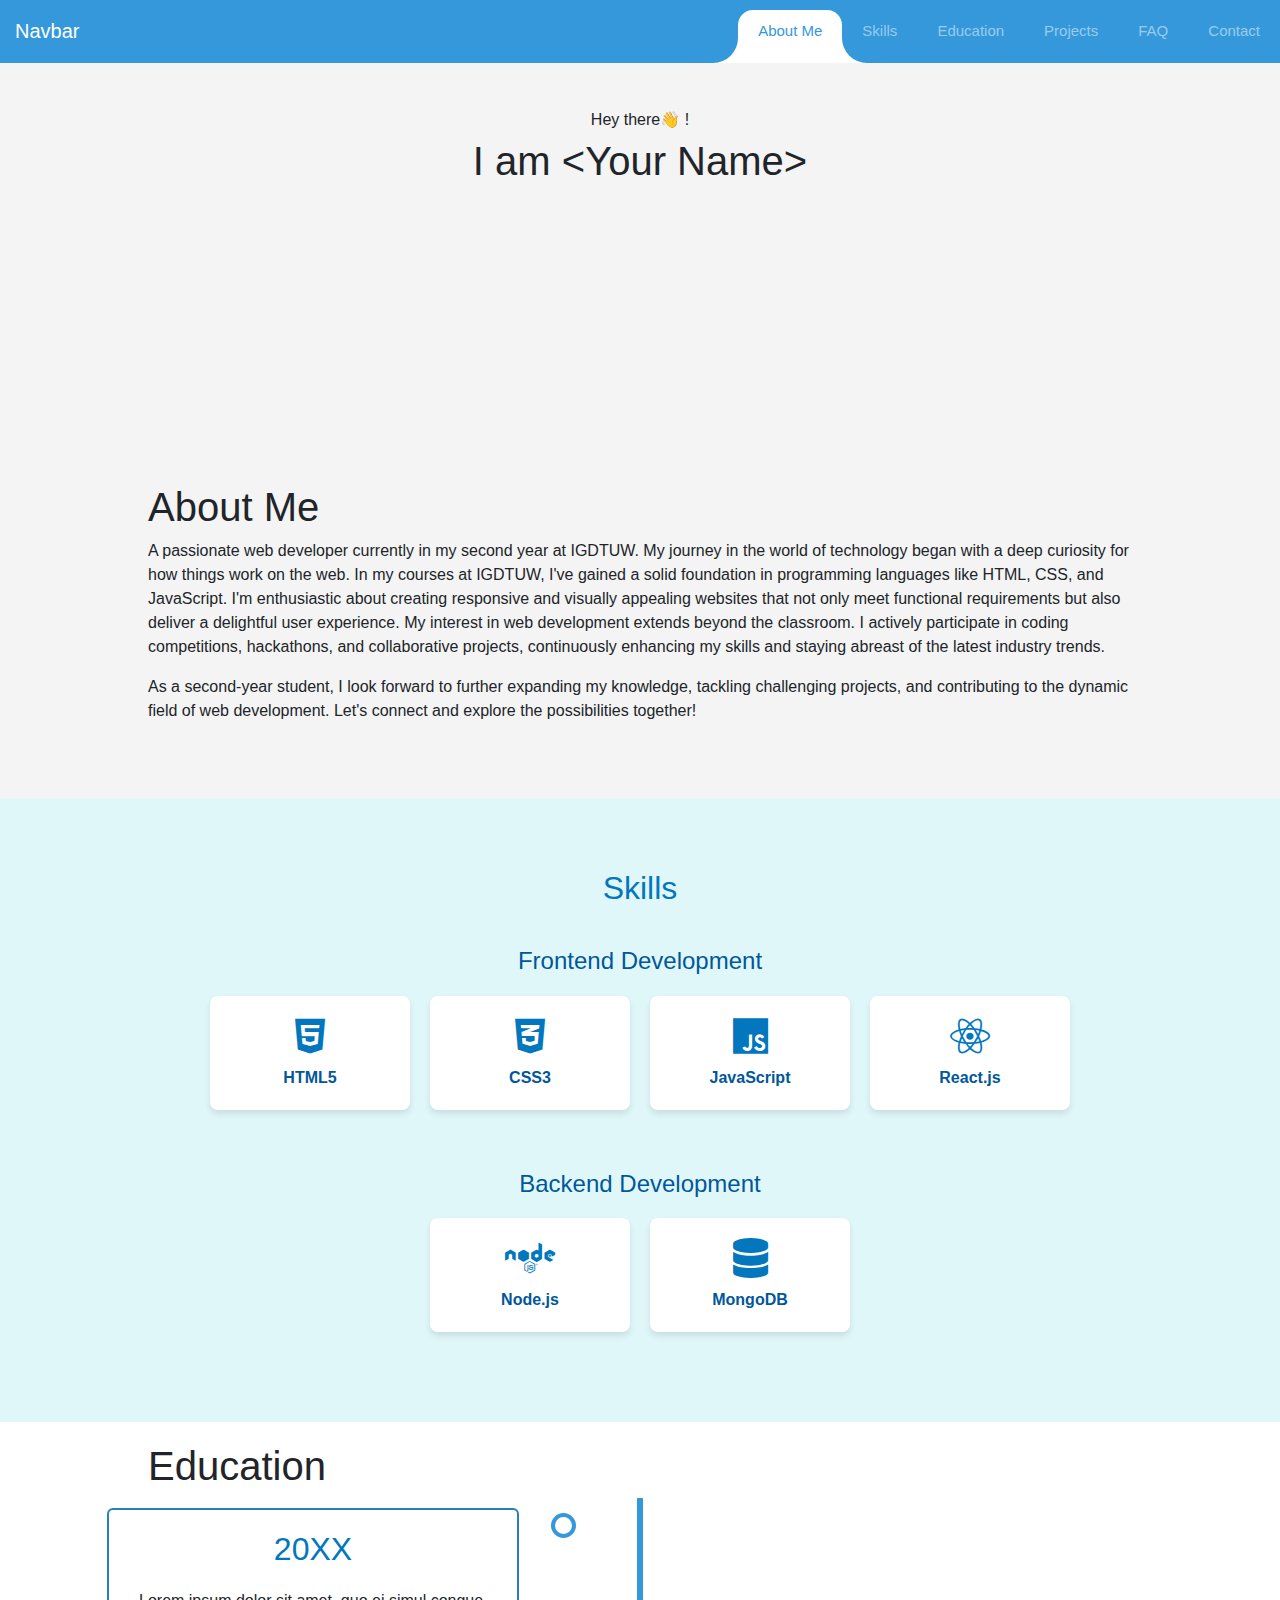
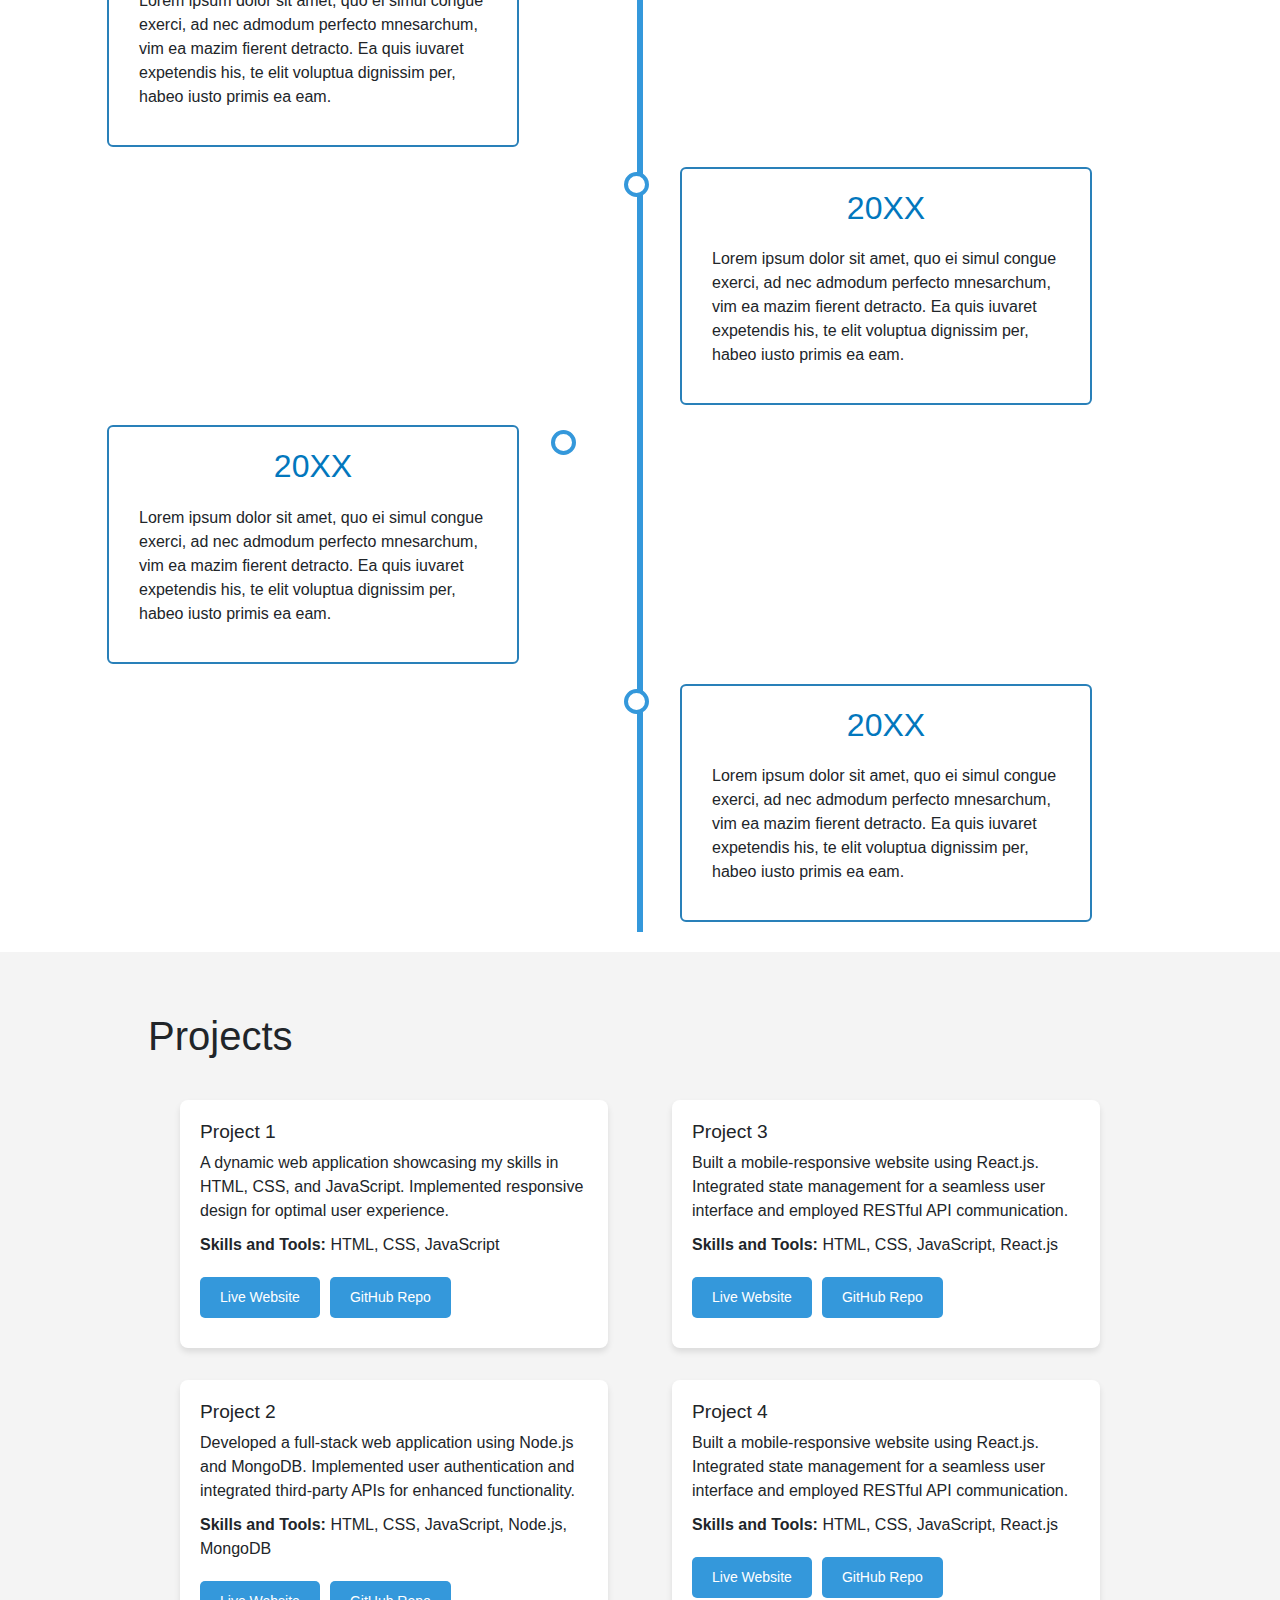
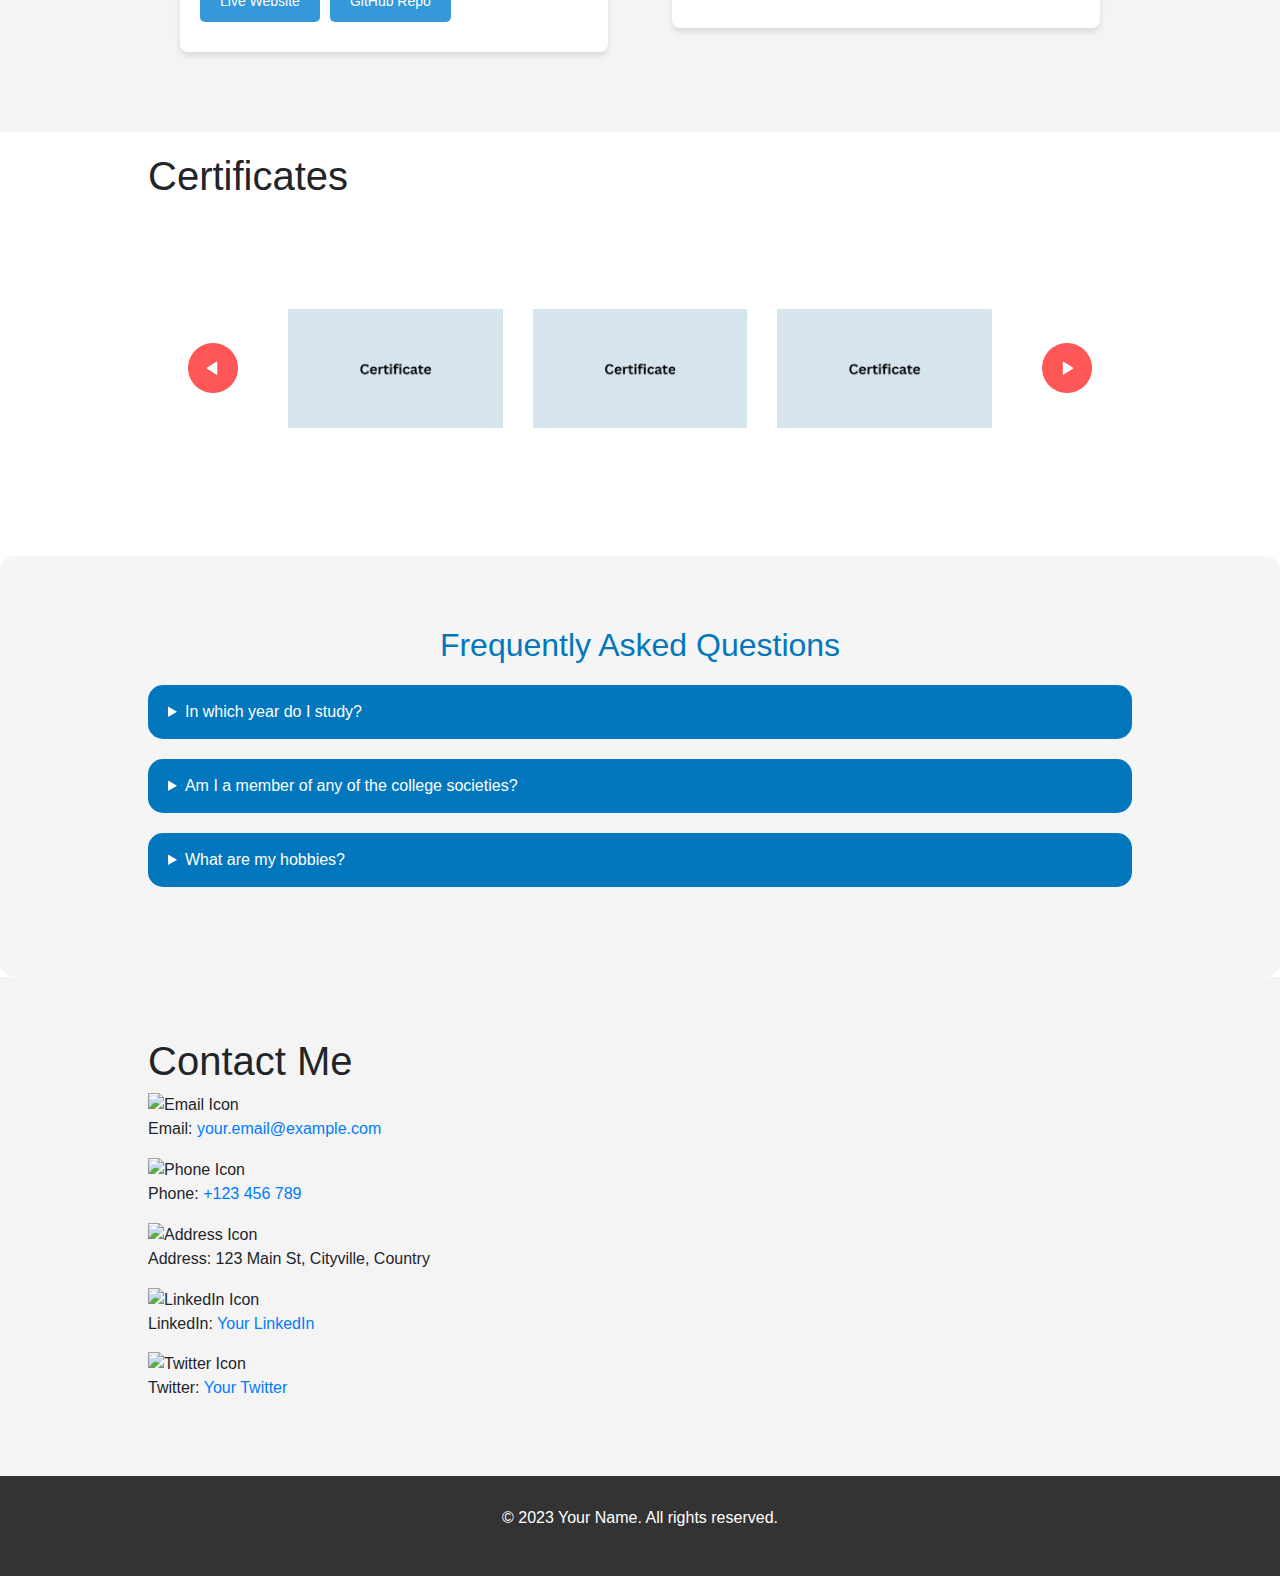
==== index.html @ ee4cfd68 "This is my first comit" ====
<!DOCTYPE html>
<html lang="en">
<head>
    <meta charset="UTF-8">
    <meta name="viewport" content="width=device-width, initial-scale=1.0">
    <link rel="stylesheet" href="https://cdnjs.cloudflare.com/ajax/libs/font-awesome/5.15.3/css/all.min.css" crossorigin="anonymous">
    <link rel="stylesheet" href="https://cdn.jsdelivr.net/npm/bootstrap@4.0.0/dist/css/bootstrap.min.css" integrity="sha384-Gn5384xqQ1aoWXA+058RXPxPg6fy4IWvTNh0E263XmFcJlSAwiGgFAW/dAiS6JXm" crossorigin="anonymous">     <link rel="stylesheet" href="styles.css">

    <title>Your Name - Portfolio</title>
</head>
<body>

<!-- Scroll-to-top button -->
<div class="scroll-up-btn">
    <i class="fas fa-angle-up"></i>
</div>

<!-- Navigation Bar -->
<nav class="navbar navbar-expand-custom navbar-mainbg">
    <a class="navbar-brand navbar-logo" href="#">Navbar</a>
    <button class="navbar-toggler" type="button" aria-controls="navbarSupportedContent" aria-expanded="false" aria-label="Toggle navigation">
    <i class="fas fa-bars text-white"></i>
    </button>
    <div class="collapse navbar-collapse" id="navbarSupportedContent">
        <ul class="navbar-nav ml-auto">
            <div class="hori-selector"><div class="leftSide"></div><div class="rightSide"></div></div>
            <li class="nav-item active">
                <a class="nav-link" href="#about">About Me</a>
            </li>
            <li class="nav-item ">
                <a class="nav-link" href="#skill_section">Skills</a>
            </li>
            <li class="nav-item">
                <a class="nav-link" href="#education">Education</a>
            </li>
            <li class="nav-item ">
                <a class="nav-link" href="#projects">Projects</a>
            </li>
            <li class="nav-item ">
                <a class="nav-link" href="#faq_section">FAQ</a>
            </li>
            <li class="nav-item">
                <a class="nav-link" href="#contact">Contact</a>
            </li>
        </ul>
    </div>
</nav>
<!-- Header -->
<header>
    <div class="container">
        <p>Hey there👋 !</p>
        <h1> I am &lt;Your Name&gt;</h1>
    </div>
</header>

<!-- About Me -->
<section id="about" class="about-me">
    <div class="container">
        <h1>About Me</h1>
        <p>A passionate web developer currently in my second year at IGDTUW. My journey in the world of technology began with a deep curiosity for how things work on the web.
            In my courses at IGDTUW, I've gained a solid foundation in programming languages like HTML, CSS, and JavaScript. I'm enthusiastic about creating responsive and visually appealing websites that not only meet functional requirements but also deliver a delightful user experience.
            My interest in web development extends beyond the classroom. I actively participate in coding competitions, hackathons, and collaborative projects, continuously enhancing my skills and staying abreast of the latest industry trends.</p>
            As a second-year student, I look forward to further expanding my knowledge, tackling challenging projects, and contributing to the dynamic field of web development. Let's connect and explore the possibilities together!</p>
    </div>
</section>

<!-- Skills section -->
<section id="skill_section" class="skills">
    <div class="container">
        <h2>Skills</h2>
        <!-- Frontend -->
        <div class="skill-category">
            <h3>Frontend Development</h3>
            <div class="skills-list">
                <div class="skill">
                    <div class="skill-icon">
                        <i class="fab fa-html5"></i>
                    </div>
                    <span>HTML5</span>
                </div>
                <div class="skill">
                    <div class="skill-icon">
                        <i class="fab fa-css3-alt"></i>
                    </div>
                    <span>CSS3</span>
                </div>
                <div class="skill">
                    <div class="skill-icon">
                        <i class="fab fa-js"></i>
                    </div>
                    <span>JavaScript</span>
                </div>
                <div class="skill">
                    <div class="skill-icon">
                        <i class="fab fa-react"></i>
                    </div>
                    <span>React.js</span>
                </div>
                <!-- Add more skills with similar structure -->
            </div>
        </div>
        <!-- Backend -->
        <div class="skill-category">
            <h3>Backend Development</h3>
            <div class="skills-list">
                <div class="skill">
                    <div class="skill-icon">
                        <i class="fab fa-node"></i>
                    </div>
                    <span>Node.js</span>
                </div>
                <div class="skill">
                    <div class="skill-icon">
                        <i class="fas fa-database"></i>
                    </div>
                    <span>MongoDB</span>
                </div>
            </div>
        </div>
    </div>
</section>

<!-- Education Section -->
<section id="education" class="education part">
    <div class="container">
        <h1>Education</h1>
        <div class="timeline">
            <div class="contain left">
                <div class="content">
                  <h2>20XX</h2>
                  <p>Lorem ipsum dolor sit amet, quo ei simul congue exerci, ad nec admodum perfecto mnesarchum, vim ea mazim fierent detracto. Ea quis iuvaret expetendis his, te elit voluptua dignissim per, habeo iusto primis ea eam.</p>
                </div>
            </div>
            <div class="contain right">
                <div class="content">
                  <h2>20XX</h2>
                  <p>Lorem ipsum dolor sit amet, quo ei simul congue exerci, ad nec admodum perfecto mnesarchum, vim ea mazim fierent detracto. Ea quis iuvaret expetendis his, te elit voluptua dignissim per, habeo iusto primis ea eam.</p>
                </div>
            </div>
            <div class="contain left">
                <div class="content">
                  <h2>20XX</h2>
                  <p>Lorem ipsum dolor sit amet, quo ei simul congue exerci, ad nec admodum perfecto mnesarchum, vim ea mazim fierent detracto. Ea quis iuvaret expetendis his, te elit voluptua dignissim per, habeo iusto primis ea eam.</p>
                </div>
            </div>
            <div class="contain right">
                <div class="content">
                  <h2>20XX</h2>
                  <p>Lorem ipsum dolor sit amet, quo ei simul congue exerci, ad nec admodum perfecto mnesarchum, vim ea mazim fierent detracto. Ea quis iuvaret expetendis his, te elit voluptua dignissim per, habeo iusto primis ea eam.</p>
                </div>
            </div>        
        </div>
    </div>
</section>

<!-- Project Section -->
<section id="projects" class="projects">
    <div class="container">
        <div id="project-heading">
        <h1 >Projects</h1></div> 
        <div class="box">
            <!-- projects on left -->
            <div class="project-left">
                <div class="project">
                    <h3>Project 1</h3>
                    <p>A dynamic web application showcasing my skills in HTML, CSS, and JavaScript. Implemented responsive design for optimal user experience.</p>
                    <p><strong>Skills and Tools:</strong> HTML, CSS, JavaScript</p> 
                    <div class="buttons">
                        <button><a href="https://example-project1-live-website.com" target="_blank">Live Website</a></button>
                        <button><a href="https://github.com/your-username/project1" target="_blank">GitHub Repo</a></button>
                    </div>
                </div>

                <div class="project">
                    <h3>Project 2</h3>
                    <p>Developed a full-stack web application using Node.js and MongoDB. Implemented user authentication and integrated third-party APIs for enhanced functionality.</p>
                    <p><strong>Skills and Tools:</strong> HTML, CSS, JavaScript, Node.js, MongoDB</p> 
                    <div class="buttons">
                        <button><a href="https://example-project1-live-website.com" target="_blank">Live Website</a></button>
                        <button><a href="https://github.com/your-username/project1" target="_blank">GitHub Repo</a></button>
                    </div>
                </div>
            </div>
            <!-- projects on right -->
           <div class="project-right">
                <div class="project">
                    <h3>Project 3</h3>
                    <p>Built a mobile-responsive website using React.js. Integrated state management for a seamless user interface and employed RESTful API communication.</p>
                    <p><strong>Skills and Tools:</strong> HTML, CSS, JavaScript, React.js</p>
                    <div class="buttons">
                        <button><a href="https://example-project1-live-website.com" target="_blank">Live Website</a></button>
                        <button><a href="https://github.com/your-username/project1" target="_blank">GitHub Repo</a></button>
                    </div>
                </div>
                <div class="project">
                    <h3>Project 4</h3>
                    <p>Built a mobile-responsive website using React.js. Integrated state management for a seamless user interface and employed RESTful API communication.</p>
                    <p><strong>Skills and Tools:</strong> HTML, CSS, JavaScript, React.js</p>
                    <div class="buttons">
                        <button><a href="https://example-project1-live-website.com" target="_blank">Live Website</a></button>
                        <button><a href="https://github.com/your-username/project1" target="_blank">GitHub Repo</a></button>
                    </div>
                </div>
           </div>
       </div>
    </div>
</section>

<section id="certificates" class="container">
    <div id="certificate-heading"> <h1 >Certificates</h1> </div> 
    <div class="gallerywrap">
        <img src="assets\back.png" id="backbutton">
        <div class="gallery">
            <div>
                <span><img src="assets\certificate.png"></span>
                <span><img src="assets\certificate.png"></span>
                <span><img src="assets\certificate.png"></span>
            </div>
            <div>
                <span><img src="assets\certificate.png"></span>
                <span><img src="assets\certificate.png"></span>
                <span><img src="assets\certificate.png"></span>
            </div>
        </div>
        <img src="assets\next.png" id="nextbutton">
    </div>
</section>

<!-- FAQ section -->
<section id="faq_section" class="faq">
    <div class="container">
        <h2>Frequently Asked Questions</h2>
        <details>
            <summary>In which year do I study?</summary>
            <p>I currently study in 2nd year.</p>
        </details>

        <details>
            <summary>Am I a member of any of the college societies?</summary>
            <p>Yes, I am the part of college societies named_____</p>
        </details>

        <details>
            <summary>What are my hobbies?</summary>
            <p>I have various hobbies , I like to ___name of hobbies___</p>
        </details>
    </div>
</section>


<!-- Contact Me Section -->
<section id="contact" class="contact">
    <div class="container">
        <h1>Contact Me</h1>
        <div class="contact-info">
            <div class="contact-item">
                <img src="" alt="Email Icon">
                <p>Email: <a href="mailto:your.email@example.com">your.email@example.com</a></p>
            </div>

            <div class="contact-item">
                <img src="" alt="Phone Icon">
                <p>Phone: <a href="tel:+123456789">+123 456 789</a></p>
            </div>

            <div class="contact-item">
                <img src="" alt="Address Icon">
                <p>Address: 123 Main St, Cityville, Country</p>
            </div>

            <div class="contact-item">
                <img src="" alt="LinkedIn Icon">
                <p>LinkedIn: <a href="https://www.linkedin.com/in/yourusername/" target="_blank">Your LinkedIn</a></p>
            </div>

            <div class="contact-item">
                <img src="" alt="Twitter Icon">
                <p>Twitter: <a href="https://twitter.com/yourusername" target="_blank">Your Twitter</a></p>
            </div>
        </div>
    </div>
</section>

<footer>
    <div class="container">
        <p>&copy; 2023 Your Name. All rights reserved.</p>
    </div>
</footer>


<script src="https://code.jquery.com/jquery-3.6.0.min.js"></script>
<script src="script.js"></script> 

</body>
</html>
---- styles.css ----
html{
    scroll-behavior: smooth;
}

body {
    font-family: 'Arial', sans-serif;
    margin: 0;
    padding: 0;
    box-sizing: border-box;
}

.timeline {
  position: relative;
  max-width: 1200px;
  margin: 0 auto;
}

/* The actual timeline (the vertical ruler) */
.timeline::after {
  content: '';
  position: absolute;
  width: 6px;
  background-color: #3498db;
  top: 0;
  bottom: 0;
  left: 50%;
  margin-left: -3px;
}

/* Container around content */
.contain {
  padding: 10px 40px;
  position: relative;
  background-color: inherit;
  width: 50%;
}

/* The circles on the timeline */
.contain::after {
  content: '';
  position: absolute;
  width: 25px;
  height: 25px;
  right: -17px;
  background-color: white;
  border: 4px solid #3498db;
  top: 15px;
  border-radius: 50%;
  z-index: 1;
}

/* Place the container to the left */
.left {
  left: -81px;
}

/* Place the container to the right */
.right {
  left: 50%;
}

/* Add arrows to the left container (pointing right) */
.left::before {
  content: " ";
  height: 0;
  position: absolute;
  top: 22px;
  width: 0;
  z-index: 1;
  right: 30px;
  border: medium solid white;
  border-width: 10px 0 10px 10px;
  border-color: transparent transparent transparent white;
}

/* Add arrows to the right container (pointing left) */
.right::before {
  content: " ";
  height: 0;
  position: absolute;
  top: 22px;
  width: 0;
  z-index: 1;
  left: 30px;
  border: medium solid white;
  border-width: 10px 10px 10px 0;
  border-color: transparent white transparent transparent;
}

/* Fix the circle for containers on the right side */
.right::after {
  left: -16px;
}

/* The actual content */
.content {
  padding: 20px 30px;
  border: 2px solid #2980b9;
  position: relative;
  border-radius: 6px;
}

/* Media queries - Responsive timeline on screens less than 600px wide */
@media screen and (max-width: 600px) {
  /* Place the timelime to the left */
  .timeline::after {
  left: 31px;
  }

  /* Full-width containers */
  .contain {
  width: 100%;
  padding-left: 70px;
  padding-right: 25px;
  }

  /* Make sure that all arrows are pointing leftwards */
  .contain::before {
  left: 60px;
  border: medium solid white;
  border-width: 10px 10px 10px 0;
  border-color: transparent white transparent transparent;
  }

  /* Make sure all circles are at the same spot */
  .left::after, .right::after {
  left: 15px;
  }

  /* Make all right containers behave like the left ones */
  .right {
  left: 0%;
  }
}  


@import url('https://fonts.googleapis.com/css2?family=Barlow+Condensed:wght@600&display=swap');
html{
    scroll-behavior: smooth;
}


body {
    font-family: 'Arial', sans-serif;
    margin: 0;
    padding: 0;
    box-sizing: border-box;
}


.timeline {
    position: relative;
    max-width: 1200px;
    margin: 0 auto;
  }
  
  /* The actual timeline (the vertical ruler) */
  .timeline::after {
    content: '';
    position: absolute;
    width: 6px;
    background-color: #3498db;
    top: 0;
    bottom: 0;
    left: 50%;
    margin-left: -3px;
  }
  
  /* Container around content */
  .contain {
    padding: 10px 40px;
    position: relative;
    background-color: inherit;
    width: 50%;
  }
  
  /* The circles on the timeline */
  .contain::after {
    content: '';
    position: absolute;
    width: 25px;
    height: 25px;
    right: -17px;
    background-color: white;
    border: 4px solid #3498db;
    top: 15px;
    border-radius: 50%;
    z-index: 1;
  }
  
  /* Place the container to the left */
  .left {
    left: -81px;
  }
  
  /* Place the container to the right */
  .right {
    left: 50%;
  }
  
  /* Add arrows to the left container (pointing right) */
  .left::before {
    content: " ";
    height: 0;
    position: absolute;
    top: 22px;
    width: 0;
    z-index: 1;
    right: 30px;
    border: medium solid white;
    border-width: 10px 0 10px 10px;
    border-color: transparent transparent transparent white;
  }
  
  /* Add arrows to the right container (pointing left) */
  .right::before {
    content: " ";
    height: 0;
    position: absolute;
    top: 22px;
    width: 0;
    z-index: 1;
    left: 30px;
    border: medium solid white;
    border-width: 10px 10px 10px 0;
    border-color: transparent white transparent transparent;
  }
  
  /* Fix the circle for containers on the right side */
  .right::after {
    left: -16px;
  }
  
  /* The actual content */
  .content {
    padding: 20px 30px;
    border: 2px solid #2980b9;
    position: relative;
    border-radius: 6px;
  }
  
  /* Media queries - Responsive timeline on screens less than 600px wide */
  @media screen and (max-width: 600px) {
    /* Place the timelime to the left */
    .timeline::after {
    left: 31px;
    }
    
    /* Full-width containers */
    .contain {
    width: 100%;
    padding-left: 70px;
    padding-right: 25px;
    }
    
    /* Make sure that all arrows are pointing leftwards */
    .contain::before {
    left: 60px;
    border: medium solid white;
    border-width: 10px 10px 10px 0;
    border-color: transparent white transparent transparent;
    }
  
    /* Make sure all circles are at the same spot */
    .left::after, .right::after {
    left: 15px;
    }
    
    /* Make all right containers behave like the left ones */
    .right {
    left: 0%;
    }
  }



/*----------bootstrap-navbar-css------------*/

.navbar-logo{
	padding: 15px;
	color: #fff;
}
.navbar-mainbg{
	background-color: #3498DB;
	padding: 0px;
}
#navbarSupportedContent{
	overflow: hidden;
	position: relative;
}
#navbarSupportedContent ul{
	padding: 0px;
	margin: 0px;
}
#navbarSupportedContent ul li a i{
	margin-right: 10px;
}
#navbarSupportedContent li {
	list-style-type: none;
	float: left;
}
#navbarSupportedContent ul li a{
	color: rgba(255,255,255,0.5);
    text-decoration: none;
    font-size: 15px;
    display: block;
    padding: 20px 20px;
    transition-duration:0.6s;
	transition-timing-function: cubic-bezier(0.68, -0.55, 0.265, 1.55);
    position: relative;
}
#navbarSupportedContent>ul>li.active>a{
	color: #3498DB;
	background-color: transparent;
	transition: all 0.7s;
}
#navbarSupportedContent a:not(:only-child):after {
	content: "\f105";
	position: absolute;
	right: 20px;
	top: 10px;
	font-size: 14px;
	font-family: "Font Awesome 5 Free";
	display: inline-block;
	padding-right: 3px;
	vertical-align: middle;
	font-weight: 900;
	transition: 0.5s;
}
#navbarSupportedContent .active>a:not(:only-child):after {
	transform: rotate(90deg);
}
.hori-selector{
	display:inline-block;
	position:absolute;
	height: 100%;
	top: 0px;
	left: 0px;
	transition-duration:0.6s;
	transition-timing-function: cubic-bezier(0.68, -0.55, 0.265, 1.55);
	background-color: #fff;
	border-top-left-radius: 15px;
	border-top-right-radius: 15px;
	margin-top: 10px;
}
.hori-selector .rightSide,
.hori-selector .leftSide{
	position: absolute;
	width: 25px;
	height: 25px;
	background-color: #fff;
	bottom: 10px;
}
.hori-selector .rightSide{
	right: -25px;
}
.hori-selector .leftSide{
	left: -25px;
}
.hori-selector .rightSide:before,
.hori-selector .leftSide:before{
	content: '';
    position: absolute;
    width: 50px;
    height: 50px;
    border-radius: 50%;
    background-color: #3498DB;
}
.hori-selector .rightSide:before{
	bottom: 0;
    right: -25px;
}
.hori-selector .leftSide:before{
	bottom: 0;
    left: -25px;
}


@media(min-width: 992px){
	.navbar-expand-custom {
	    -ms-flex-flow: row nowrap;
	    flex-flow: row nowrap;
	    -ms-flex-pack: start;
	    justify-content: flex-start;
	}
	.navbar-expand-custom .navbar-nav {
	    -ms-flex-direction: row;
	    flex-direction: row;
	}
	.navbar-expand-custom .navbar-toggler {
	    display: none;
	}
	.navbar-expand-custom .navbar-collapse {
	    display: -ms-flexbox!important;
	    display: flex!important;
	    -ms-flex-preferred-size: auto;
	    flex-basis: auto;
	}
}


@media (max-width: 991px){
	#navbarSupportedContent ul li a{
		padding: 12px 30px;
	}
	.hori-selector{
		margin-top: 0px;
		margin-left: 10px;
		border-radius: 0;
		border-top-left-radius: 25px;
		border-bottom-left-radius: 25px;
	}
	.hori-selector .leftSide,
	.hori-selector .rightSide{
		right: 10px;
	}
	.hori-selector .leftSide{
		top: -25px;
		left: auto;
	}
	.hori-selector .rightSide{
		bottom: -25px;
	}
	.hori-selector .leftSide:before{
		left: -25px;
		top: -25px;
	}
	.hori-selector .rightSide:before{
		bottom: -25px;
		left: -25px;
	}
}

.container {
    max-width: 1200px;
    margin: 0 auto;
    padding: 10px;
}

header {
    background-color: #f4f4f4;
    text-align: center;
    padding: 20px 0;
    height: 40vh;
}

header h1 {
    margin: 0;
}

header p {
    margin: 4px 0;
}

.about-me,
.projects,
.contact {
    background-color: #f4f4f4;
    padding: 40px 0;
}
.box{
  display: flex;
}

#projects {
    padding: 40px 0;
    background-color: #f4f4f4;
}

.project {
    overflow: hidden;
    background-color: #fff;
    padding: 20px;
    margin:2rem;
    border-radius: 8px;
    box-shadow: 0 4px 6px rgba(0, 0, 0, 0.1);
    max-width: 800px;
    transition: transform background-color 0.2s ease-in-out;
  }
  
  .project:hover {
      transform: scale(1.05);
      background-color: #f6f6f6;
  }



@media screen and (max-width: 918px) {
  .box {
    display: flex;
    justify-content: space-around;
    gap: 20px;
    flex-wrap: wrap;
  }
  
  .project {
      flex: 0 0 calc(100% - 20px); 
      max-width: calc(100% - 20px); 
      
  }
}

.project h3 {
    font-family: 'Barlow Condensed', sans-serif;
    font-size: larger;
    margin-top: 0;
}

.project p {
    margin-bottom: 10px;
}

.project button {
    display: block;
    margin: 10px;
    margin-left: 0;
    padding: 8px 16px;
    background-color: #3498db;
    border: none;
    border-radius: 4px;
    font-size: 14px;
    cursor: pointer;
    transition: background-color 0.3s ease;
}
.project button:hover {
  background-color: #2980b9;
}
.project button a{
  text-decoration: none;
  color: #fff;
}
.project .buttons {
  display: flex;
  flex-wrap: wrap;
}
footer {
    background-color: #333;
    color: #fff;
    text-align: center;
    padding: 10px 0;
}

.scroll-up-btn {
    position: fixed;
    height: 45px;
    width: 42px;
    background: #2980b9;
    right: 30px;
    bottom: 10px;
    text-align: center;
    line-height: 45px;
    color: #fff;
    z-index: 9999;
    font-size: 30px;
    border-radius: 6px;
    border-bottom-width: 2px;
    cursor: pointer;
    opacity: 0;
    pointer-events: none;
    transition: all 0.3s ease;
  }
  .scroll-up-btn.show {
    bottom: 30px;
    opacity: 1;
    pointer-events: auto;
  }
  .scroll-up-btn:hover {
    filter: brightness(90%);
  }  

/* FAQ section styling */
.faq {
    background-color: #f5f5f5;
    padding: 50px 0;
    text-align: left; /* Align content to the left */
    border-radius: 15px; /* Increase border-radius for the FAQ section */
}

.container {
    width: 80%;
    margin: 0 auto;
}

h2 {
    color: #333;
    font-size: 2em;
    margin-bottom: 30px;
}

details {
    margin-bottom: 20px;
    border-radius: 15px; 
    overflow: hidden;
}

summary {
    background-color: #0277bd;
    color: #fff;
    padding: 15px 20px;
    font-size: 1em;
    cursor: pointer;
    outline: none;
}

summary::-webkit-details-marker {
    display: none;
}

summary:focus {
    outline: none;
}

details p {
    background-color: #fff;
    padding: 15px;
    margin: 0;
    border: 1px solid #ddd;
    border-top: none;
    border-radius: 0 0 15px 15px;
    text-align: left;
}

.container {
    max-width: 1200px;
    margin: 0 auto;
    padding: 20px;
}

header {
    background-color: #f4f4f4;
    text-align: center;
    padding: 20px 0;
    height: 40vh;
}

header h1 {
    margin: 0;
}

header p {
    margin: 5px 0;
}

.about-me,
.projects,
.contact {
    background-color: #f4f4f4;
    padding: 40px 0;
}

section h2 {
    text-align: center;
}


.project {
    margin-bottom: 20px;
}

.project button {
    display: inline-block;
    padding: 10px 20px;
    margin-right: 10px;
    background-color: #3498db;
    color: #fff;
    border: none;
    border-radius: 5px;
    font-size: 14px;
    cursor: pointer;
    transition: background-color 0.3s ease;
}
.project button a{
    text-decoration: none;
    color: #fff;
}
.project button:hover {
    background-color: #2980b9;
}

footer {
    background-color: #333;
    color: #fff;
    text-align: center;
    padding: 10px 0;
}
.scroll-up-btn {
    position: fixed;
    height: 45px;
    width: 42px;
    background: #2980b9;
    right: 30px;
    bottom: 10px;
    text-align: center;
    line-height: 45px;
    color: #fff;
    z-index: 9999;
    font-size: 30px;
    border-radius: 6px;
    border-bottom-width: 2px;
    cursor: pointer;
    opacity: 0;
    pointer-events: none;
    transition: all 0.3s ease;
  }
  .scroll-up-btn.show {
    bottom: 30px;
    opacity: 1;
    pointer-events: auto;
  }
  .scroll-up-btn:hover {
    filter: brightness(90%);
  }  

/* FAQ section styling */
.faq {
    background-color: #f5f5f5;
    padding: 50px 0;
    text-align: left; 
    border-radius: 15px; 
}

.container {
    width: 80%;
    margin: 0 auto;
}

h2 {
    color: #333;
    font-size: 2em;
    margin-bottom: 30px;
}

details {
    margin-bottom: 20px;
    border-radius: 15px; 
    overflow: hidden;
}

summary {
    background-color: #0277bd;
    color: #fff;
    padding: 15px 20px;
    font-size: 1em;
    cursor: pointer;
    outline: none;
}

summary::-webkit-details-marker {
    display: none;
}

summary:focus {
    outline: none;
}

details p {
    background-color: #fff;
    padding: 15px;
    margin: 0;
    border: 1px solid #ddd;
    border-top: none;
    border-radius: 0 0 15px 15px;
    text-align: left;
}

.scroll-up-btn {
    position: fixed;
    height: 45px;
    width: 42px;
    background: #2980b9;
    right: 30px;
    bottom: 10px;
    text-align: center;
    line-height: 45px;
    color: #fff;
    z-index: 9999;
    font-size: 30px;
    border-radius: 6px;
    border-bottom-width: 2px;
    cursor: pointer;
    opacity: 0;
    pointer-events: none;
    transition: all 0.3s ease;
  }
  .scroll-up-btn.show {
    bottom: 30px;
    opacity: 1;
    pointer-events: auto;
  }
  .scroll-up-btn:hover {
    filter: brightness(90%);
  }  

@import url('https://cdnjs.cloudflare.com/ajax/libs/font-awesome/5.15.4/css/all.min.css');

/* Skills section styling */
.skills {
    padding: 50px 0;
    text-align: center;
}

.container {
    width: 80%;
    margin: 0 auto;
}

h2 {
    color: #0277bd;
}

.skill-category {
    margin-top: 40px;
}

.skill-category h3 {
    color: #01579b; 
}

.skills-list {
    display: flex;
    justify-content: center;
    flex-wrap: wrap;
    gap: 20px;
    margin-top: 20px;
}

.skill {
    background-color: #ffffff;
    padding: 15px;
    border-radius: 8px;
    box-shadow: 0 4px 6px rgba(0, 0, 0, 0.1);
    transition: transform 0.3s ease-in-out;
}

.skill:hover {
    transform: translateY(-5px);
}

.skill i {
    font-size: 40px;
    color: #0277bd;
    margin-bottom: 10px;
    display: block;
}

.skill span {
    color: #01579b;
    font-weight: bold;
}

/* design of skills section */


@import url('https://cdnjs.cloudflare.com/ajax/libs/font-awesome/5.15.4/css/all.min.css');


.skills {
    background-color: #e0f7fa; 
    padding: 50px 0;
}

.container {
    width: 80%;
    margin: 0 auto;
}

h2 {
    color: #0277bd; 
    font-size: 2em;
    margin-bottom: 20px;
}

.skill-category {
    margin-top: 40px;
}

.skill-category h3 {
    color: #01579b; 
    font-size: 1.5em;
    margin-bottom: 15px;
}

.skills-list {
    display: flex;
    flex-wrap: wrap;
    gap: 20px;
}

.skill {
    background-color: #ffffff;
    padding: 20px;
    border-radius: 8px;
    box-shadow: 0 4px 6px rgba(0, 0, 0, 0.1);
    transition: transform 0.3s ease-in-out;
    width: 200px;
    margin-bottom: 20px;
}

.skill:hover {
    transform: translateY(-5px);
}

.skill-icon {
    font-size: 40px;
    color: #0277bd; 
    margin-bottom: 10px;
}

.skill span {
    color: #01579b; 
    font-weight: bold;
    display: block;
}


.gallery{
  width: 1100px;
  display: flex;
  overflow-x: scroll;
}
.gallery::-webkit-scrollbar{
  display: none;
}
.gallery div{
  width:100%; 
  display: grid;
  grid-template-columns:1fr 1fr 1fr; 
  grid-gap:30px; 
  padding:10px; 
  flex:none;
}
.gallery div img{
  width:100%;
  transition: transform 0.6s;
} 
.gallerywrap{
  display: flex;
  align-items: center;
  justify-content: center;
  
  margin:10%auto;
}
#backbutton, #nextbutton{
  width: 50px;
  cursor: pointer;
  margin:40px;
}
.gallery div img:hover{
  transform: scale(1.08);
}
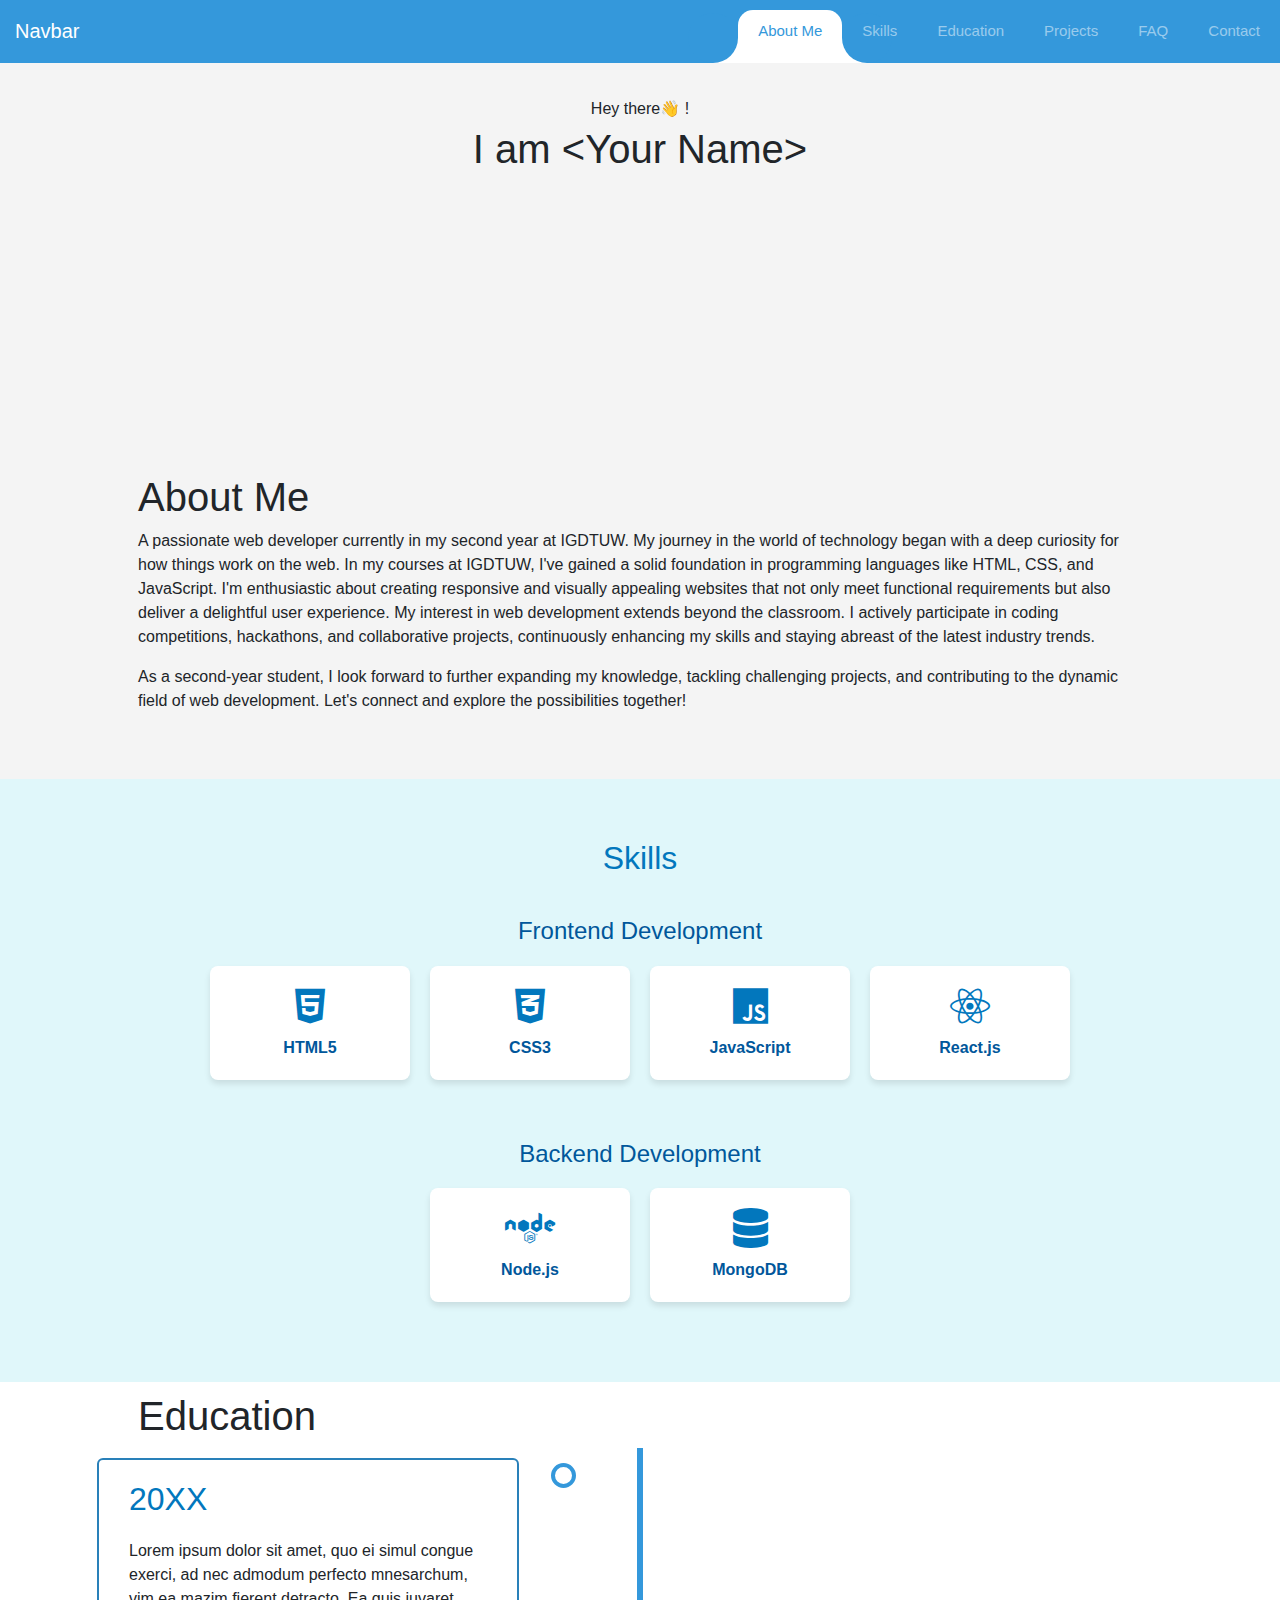
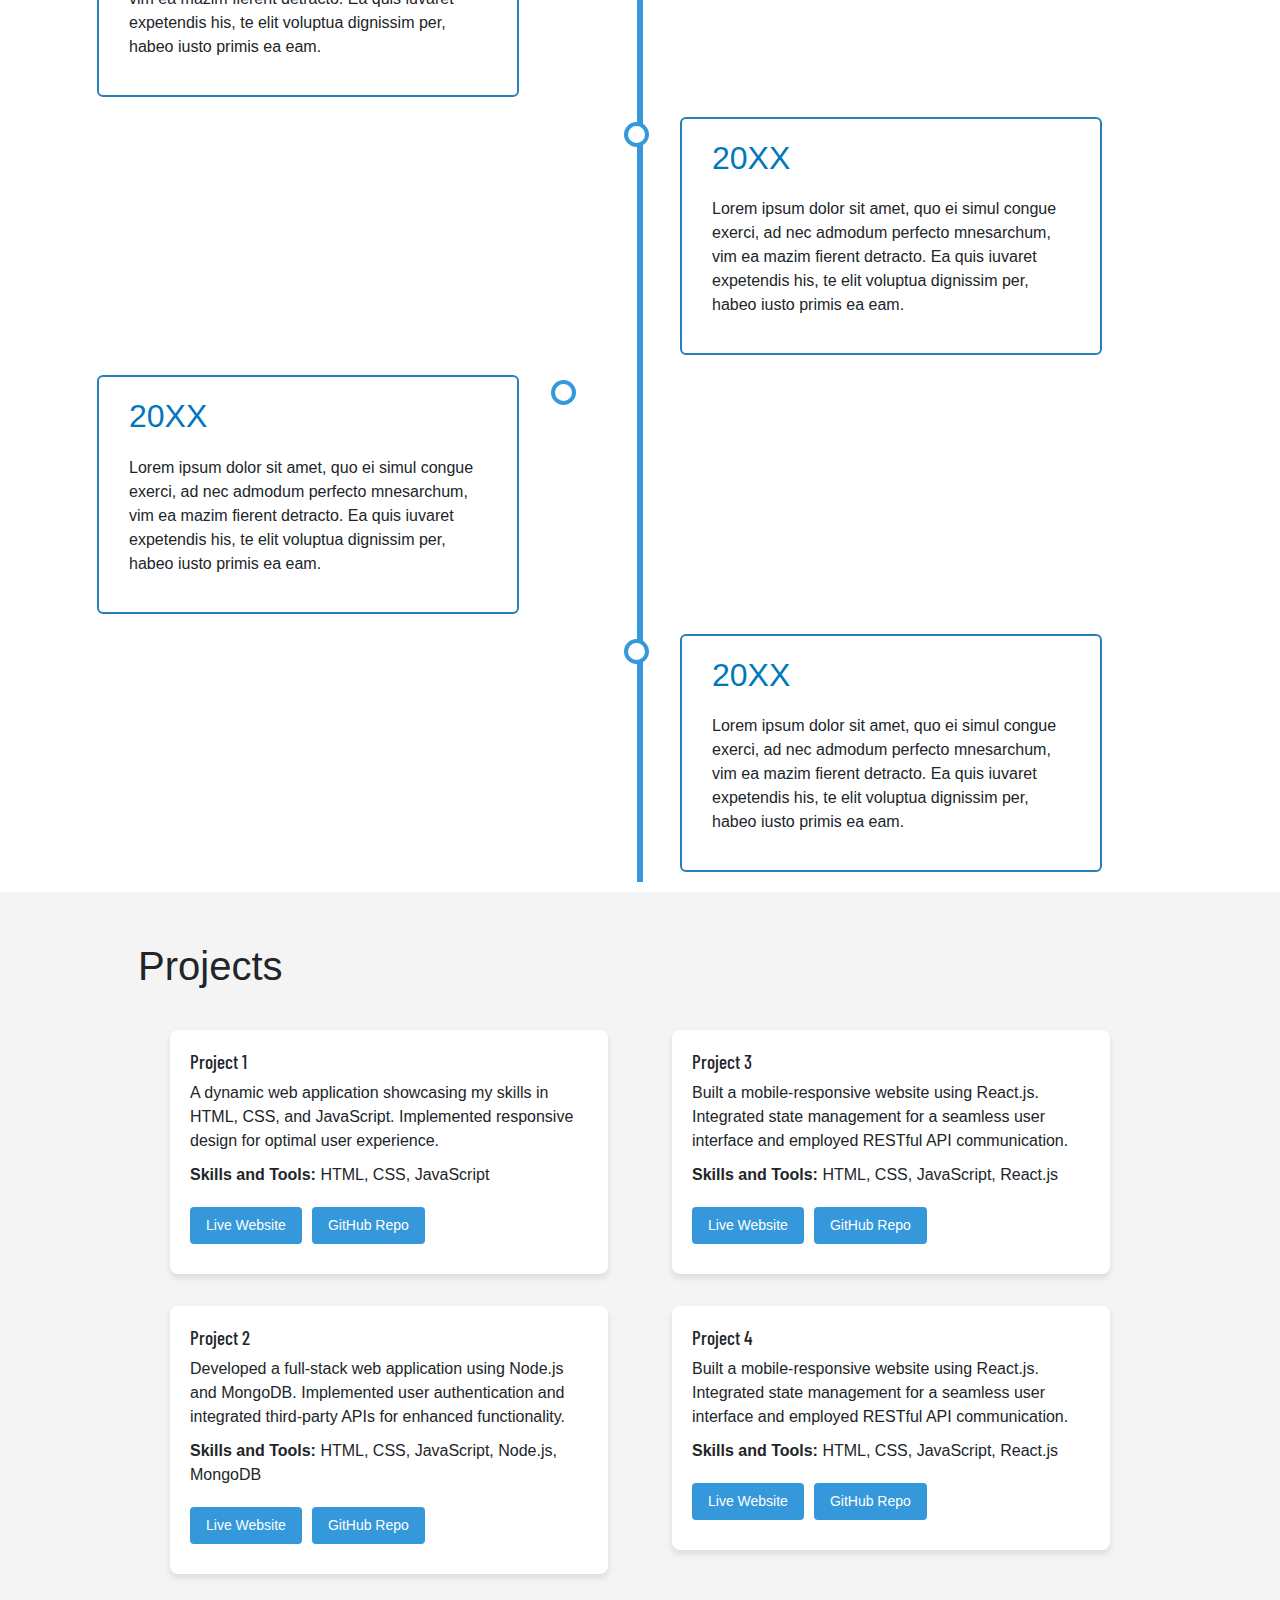
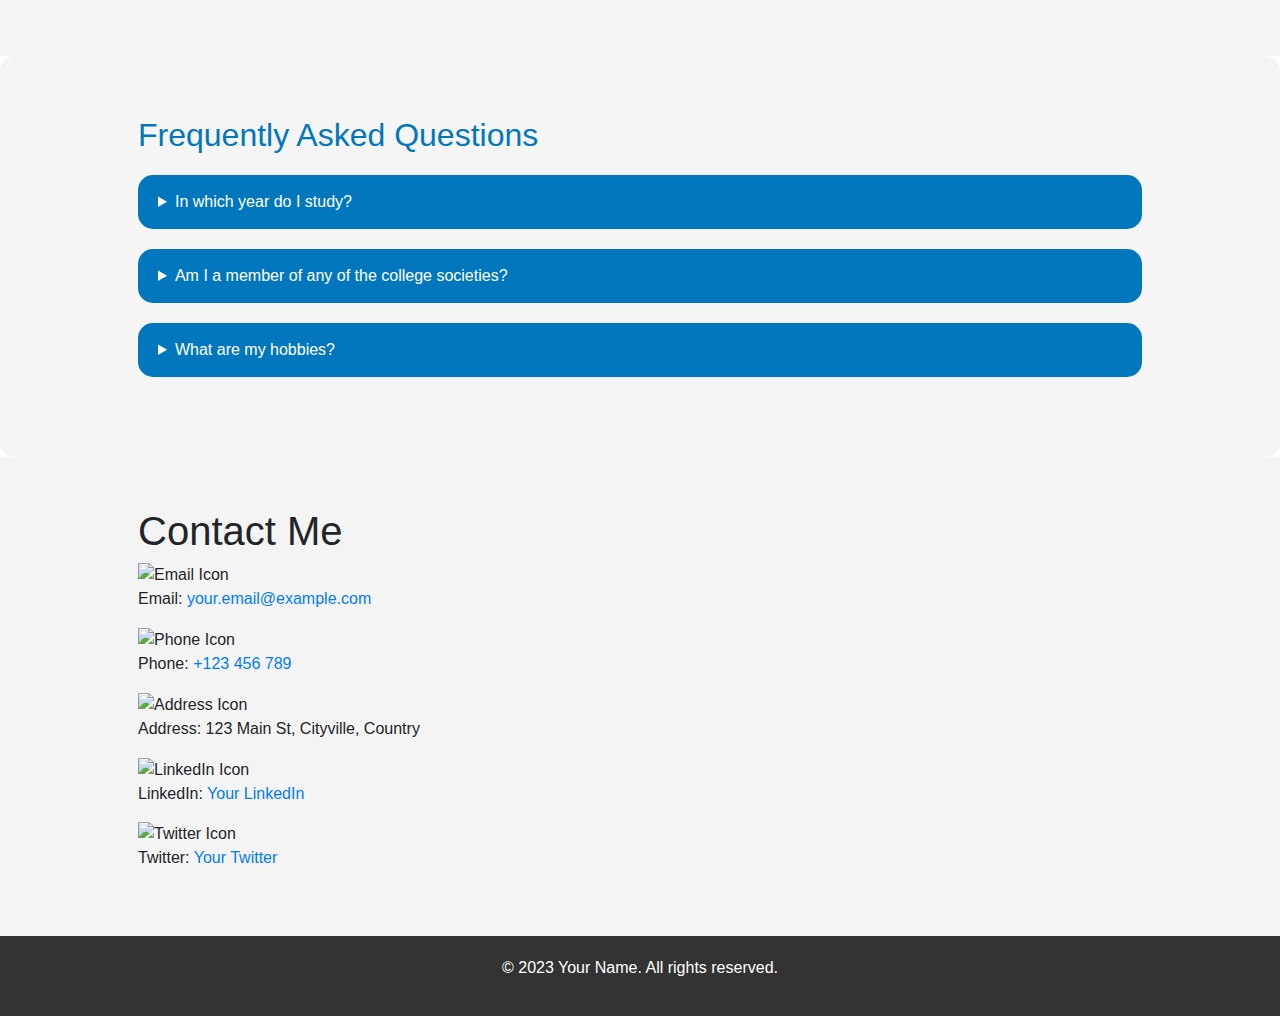
==== commit d043ad07: "Merge branch 'new' of https://github.com/Riddhi050803/PortfolioCreations into new" ====
--- a/index.html
+++ b/index.html
@@ -206,26 +206,6 @@
     </div>
 </section>
 
-<section id="certificates" class="container">
-    <div id="certificate-heading"> <h1 >Certificates</h1> </div> 
-    <div class="gallerywrap">
-        <img src="assets\back.png" id="backbutton">
-        <div class="gallery">
-            <div>
-                <span><img src="assets\certificate.png"></span>
-                <span><img src="assets\certificate.png"></span>
-                <span><img src="assets\certificate.png"></span>
-            </div>
-            <div>
-                <span><img src="assets\certificate.png"></span>
-                <span><img src="assets\certificate.png"></span>
-                <span><img src="assets\certificate.png"></span>
-            </div>
-        </div>
-        <img src="assets\next.png" id="nextbutton">
-    </div>
-</section>
-
 <!-- FAQ section -->
 <section id="faq_section" class="faq">
     <div class="container">
--- a/styles.css
+++ b/styles.css
@@ -1,6 +1,10 @@
+
+
+@import url('https://fonts.googleapis.com/css2?family=Barlow+Condensed:wght@600&display=swap');
 html{
     scroll-behavior: smooth;
 }
+
 
 body {
     font-family: 'Arial', sans-serif;
@@ -8,6 +12,8 @@
     padding: 0;
     box-sizing: border-box;
 }
+
+
 
 .timeline {
   position: relative;
@@ -623,7 +629,7 @@
 .container {
     max-width: 1200px;
     margin: 0 auto;
-    padding: 20px;
+    padding: 10px;
 }
 
 header {
@@ -638,7 +644,7 @@
 }
 
 header p {
-    margin: 5px 0;
+    margin: 4px 0;
 }
 
 .about-me,
@@ -647,42 +653,88 @@
     background-color: #f4f4f4;
     padding: 40px 0;
 }
-
-section h2 {
-    text-align: center;
-}
-
+.box{
+  display: flex;
+}
+
+#projects {
+    padding: 40px 0;
+    background-color: #f4f4f4;
+}
 
 .project {
-    margin-bottom: 20px;
+    overflow: hidden;
+    background-color: #fff;
+    padding: 20px;
+    margin:2rem;
+    border-radius: 8px;
+    box-shadow: 0 4px 6px rgba(0, 0, 0, 0.1);
+    max-width: 800px;
+    transition: transform background-color 0.2s ease-in-out;
+  }
+  
+  .project:hover {
+      transform: scale(1.05);
+      background-color: #f6f6f6;
+  }
+
+
+
+@media screen and (max-width: 918px) {
+  .box {
+    display: flex;
+    justify-content: space-around;
+    gap: 20px;
+    flex-wrap: wrap;
+  }
+  
+  .project {
+      flex: 0 0 calc(100% - 20px); 
+      max-width: calc(100% - 20px); 
+      
+  }
+}
+
+.project h3 {
+    font-family: 'Barlow Condensed', sans-serif;
+    font-size: larger;
+    margin-top: 0;
+}
+
+.project p {
+    margin-bottom: 10px;
 }
 
 .project button {
-    display: inline-block;
-    padding: 10px 20px;
-    margin-right: 10px;
+    display: block;
+    margin: 10px;
+    margin-left: 0;
+    padding: 8px 16px;
     background-color: #3498db;
-    color: #fff;
     border: none;
-    border-radius: 5px;
+    border-radius: 4px;
     font-size: 14px;
     cursor: pointer;
     transition: background-color 0.3s ease;
 }
+.project button:hover {
+  background-color: #2980b9;
+}
 .project button a{
-    text-decoration: none;
-    color: #fff;
-}
-.project button:hover {
-    background-color: #2980b9;
-}
-
+  text-decoration: none;
+  color: #fff;
+}
+.project .buttons {
+  display: flex;
+  flex-wrap: wrap;
+}
 footer {
     background-color: #333;
     color: #fff;
     text-align: center;
     padding: 10px 0;
 }
+
 .scroll-up-btn {
     position: fixed;
     height: 45px;
@@ -912,39 +964,3 @@
     display: block;
 }
 
-
-.gallery{
-  width: 1100px;
-  display: flex;
-  overflow-x: scroll;
-}
-.gallery::-webkit-scrollbar{
-  display: none;
-}
-.gallery div{
-  width:100%; 
-  display: grid;
-  grid-template-columns:1fr 1fr 1fr; 
-  grid-gap:30px; 
-  padding:10px; 
-  flex:none;
-}
-.gallery div img{
-  width:100%;
-  transition: transform 0.6s;
-} 
-.gallerywrap{
-  display: flex;
-  align-items: center;
-  justify-content: center;
-  
-  margin:10%auto;
-}
-#backbutton, #nextbutton{
-  width: 50px;
-  cursor: pointer;
-  margin:40px;
-}
-.gallery div img:hover{
-  transform: scale(1.08);
-}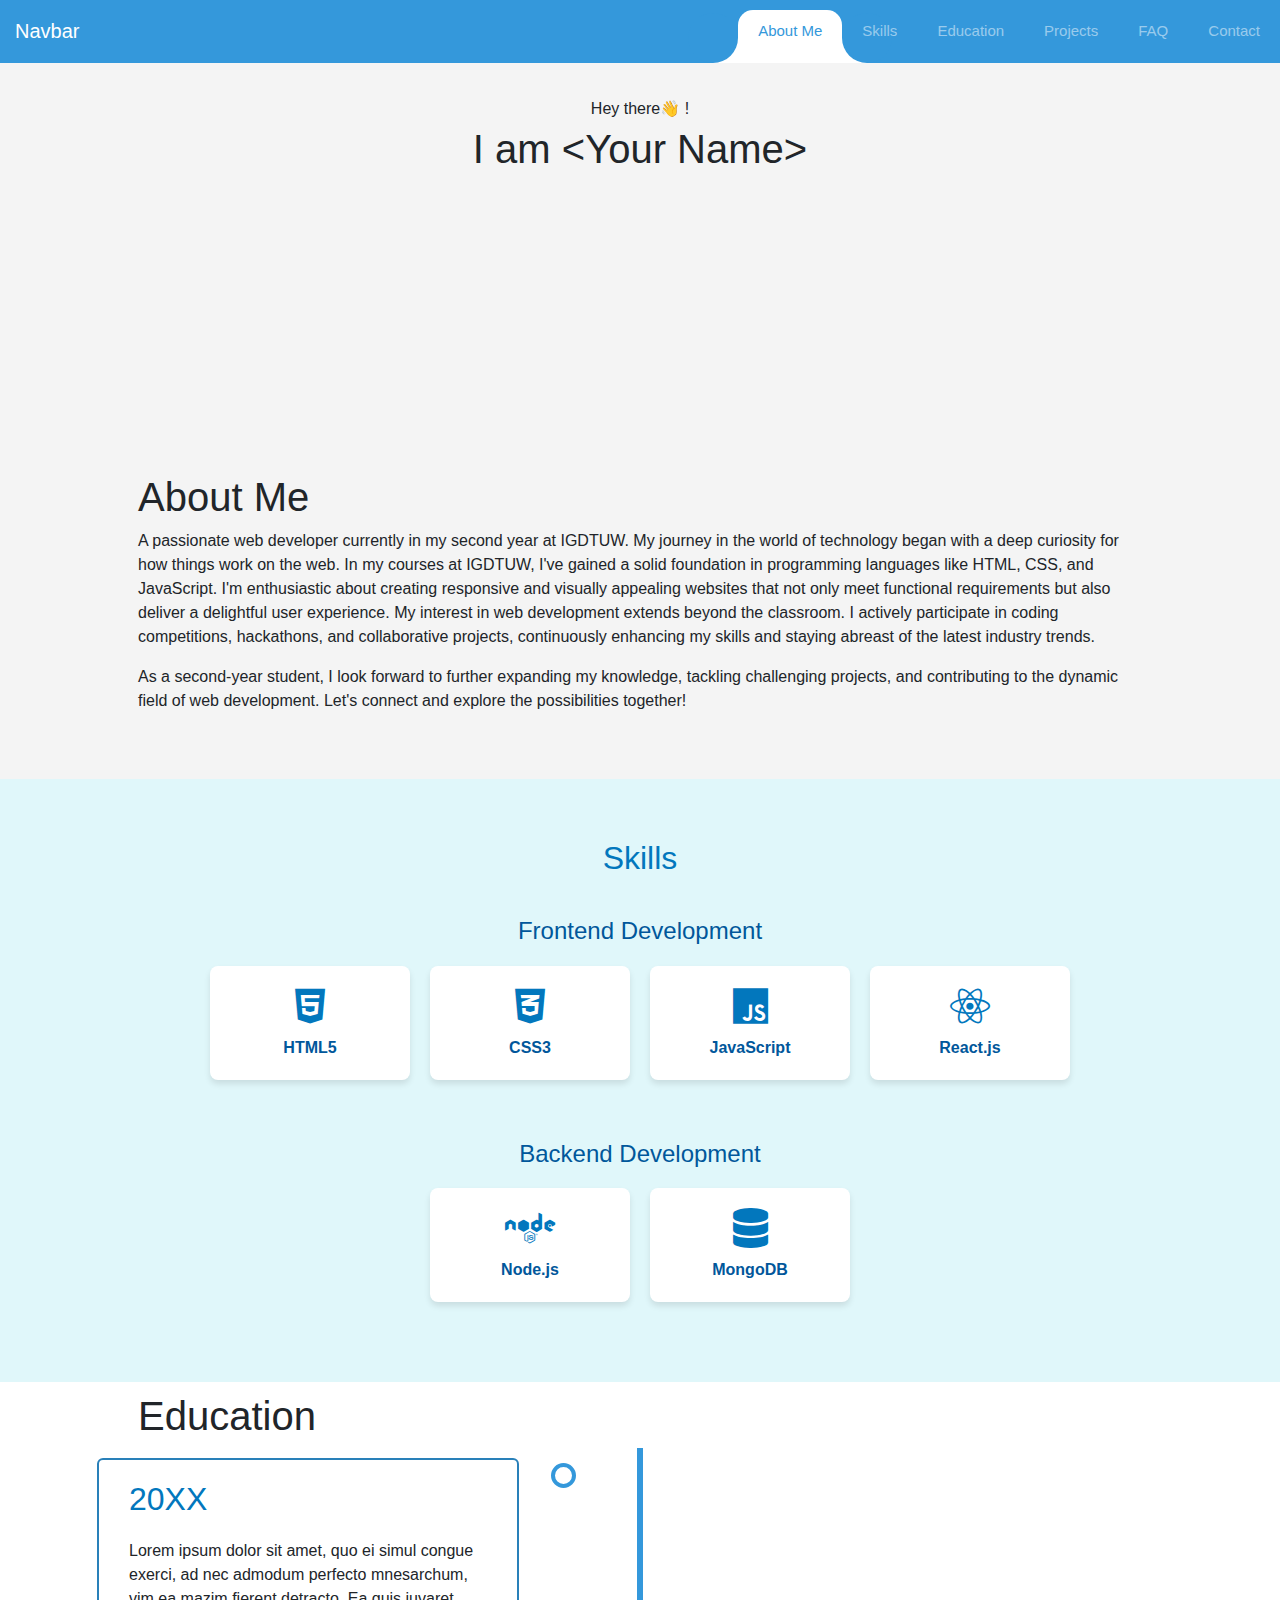
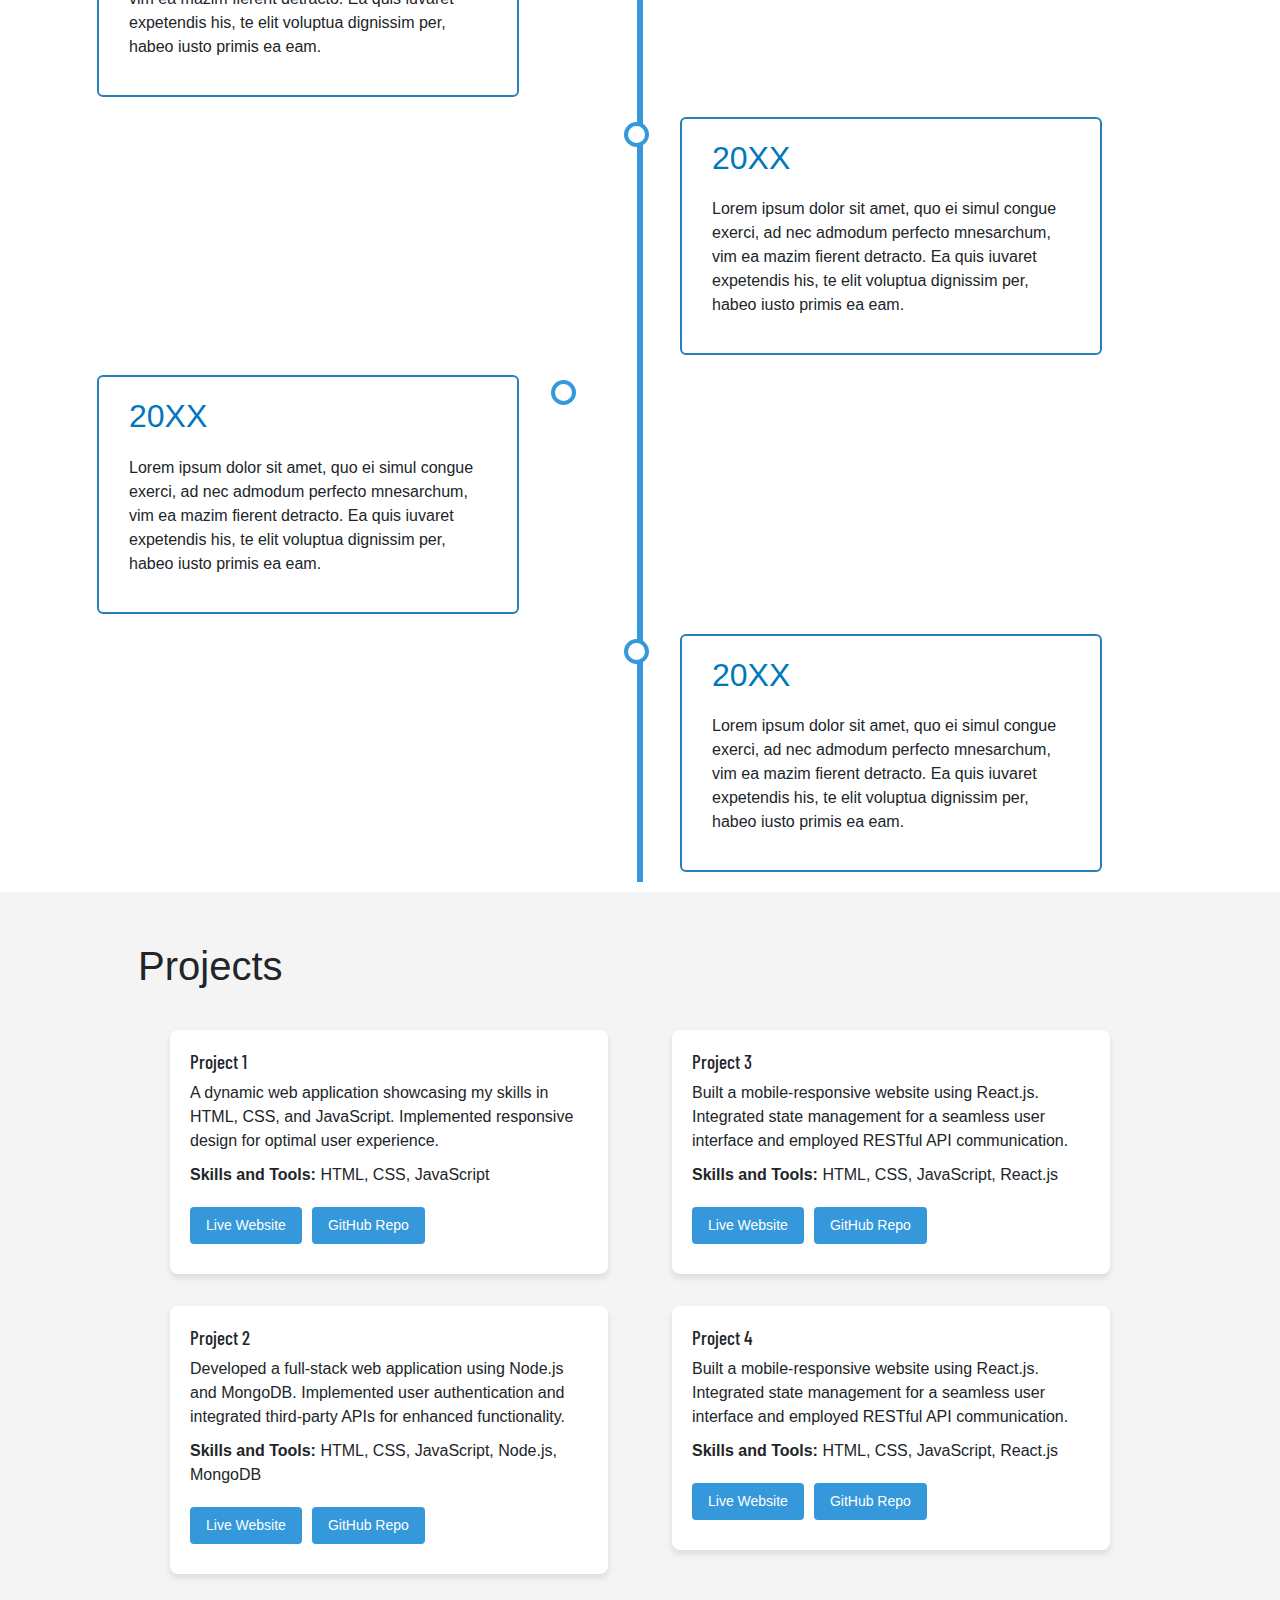
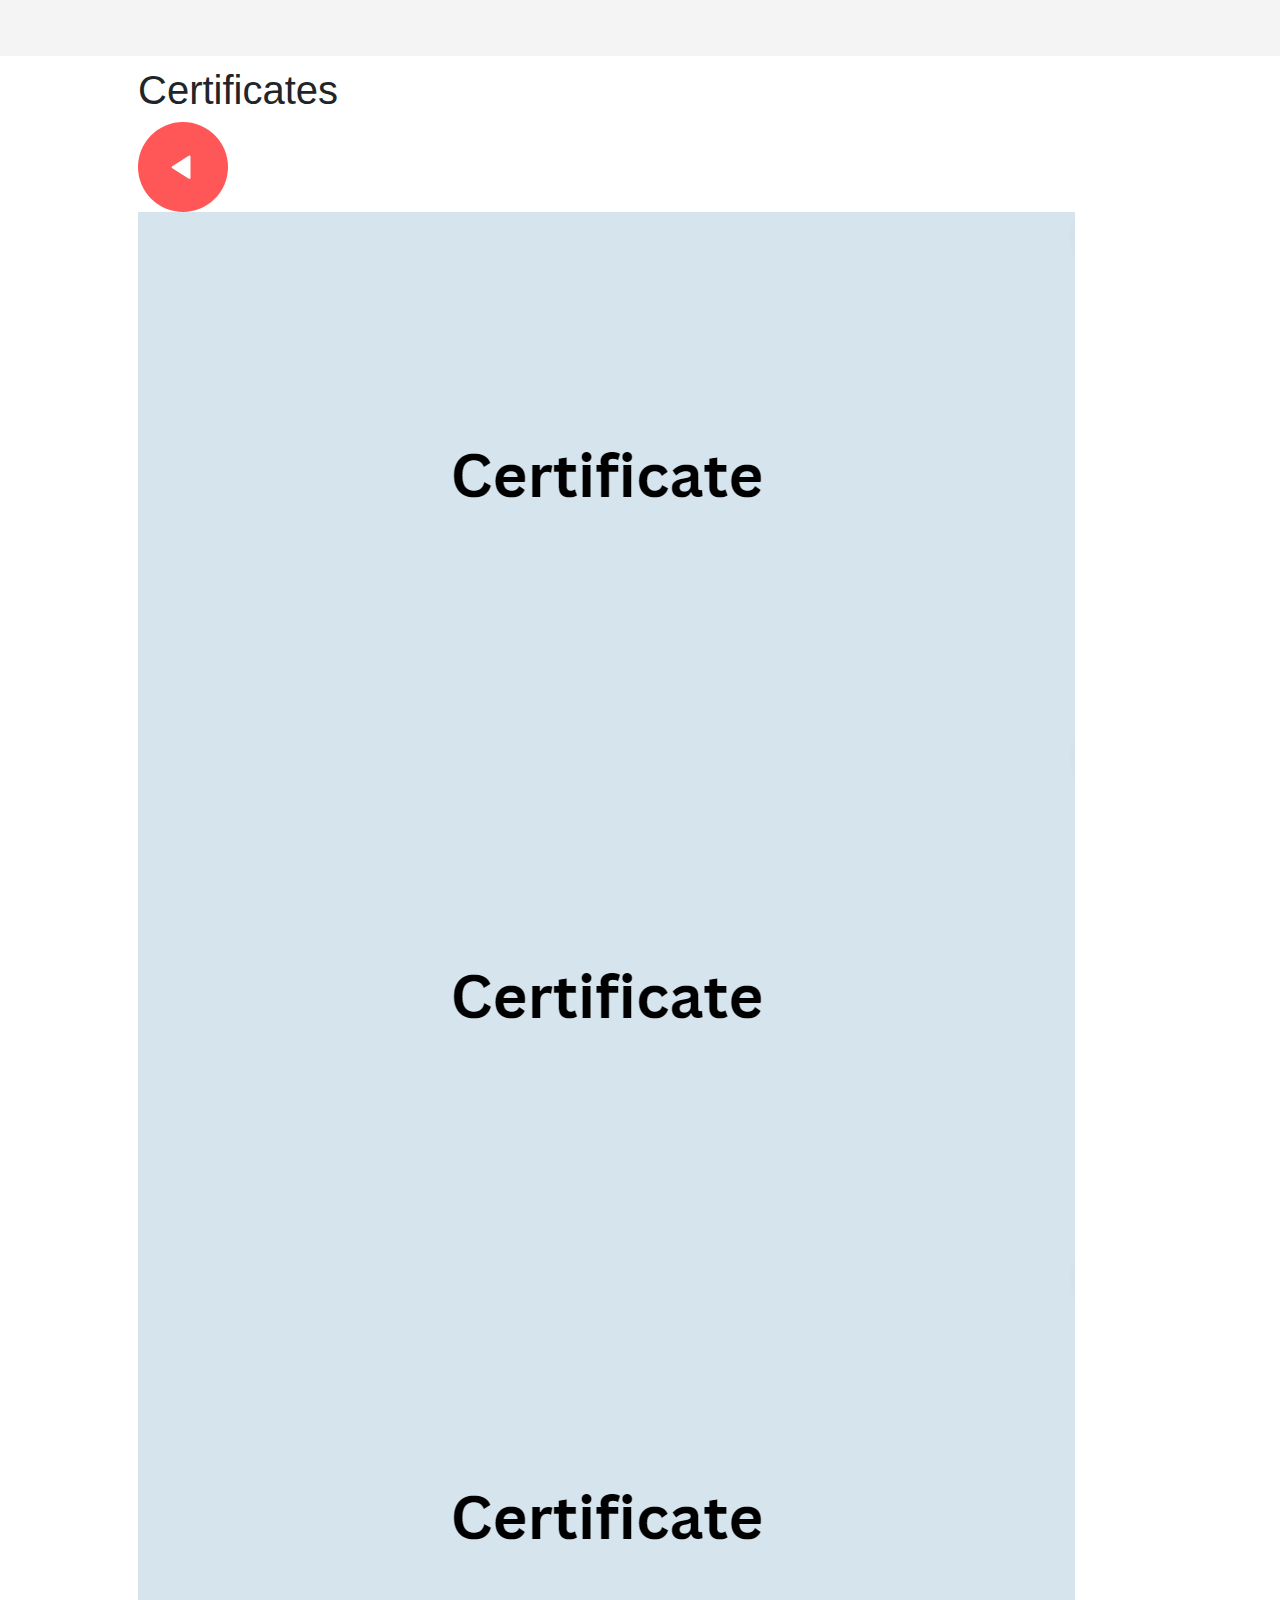
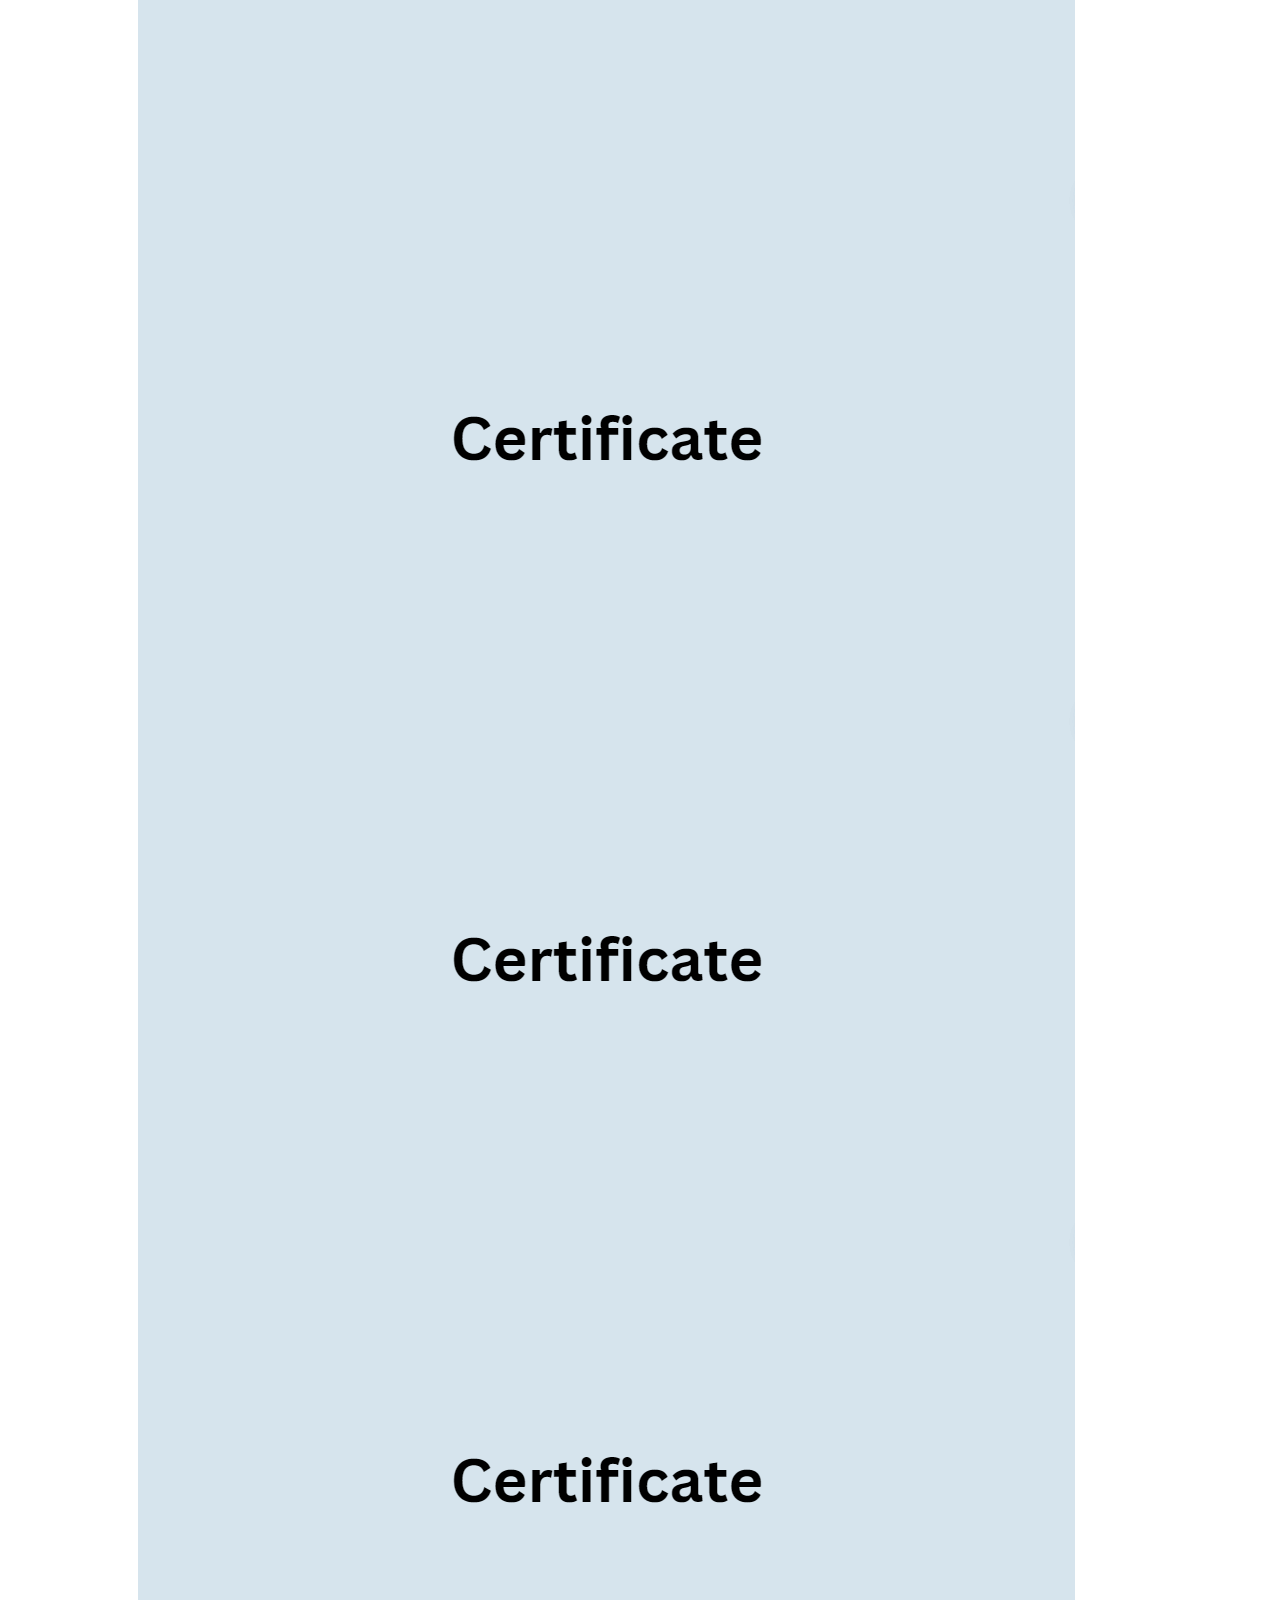
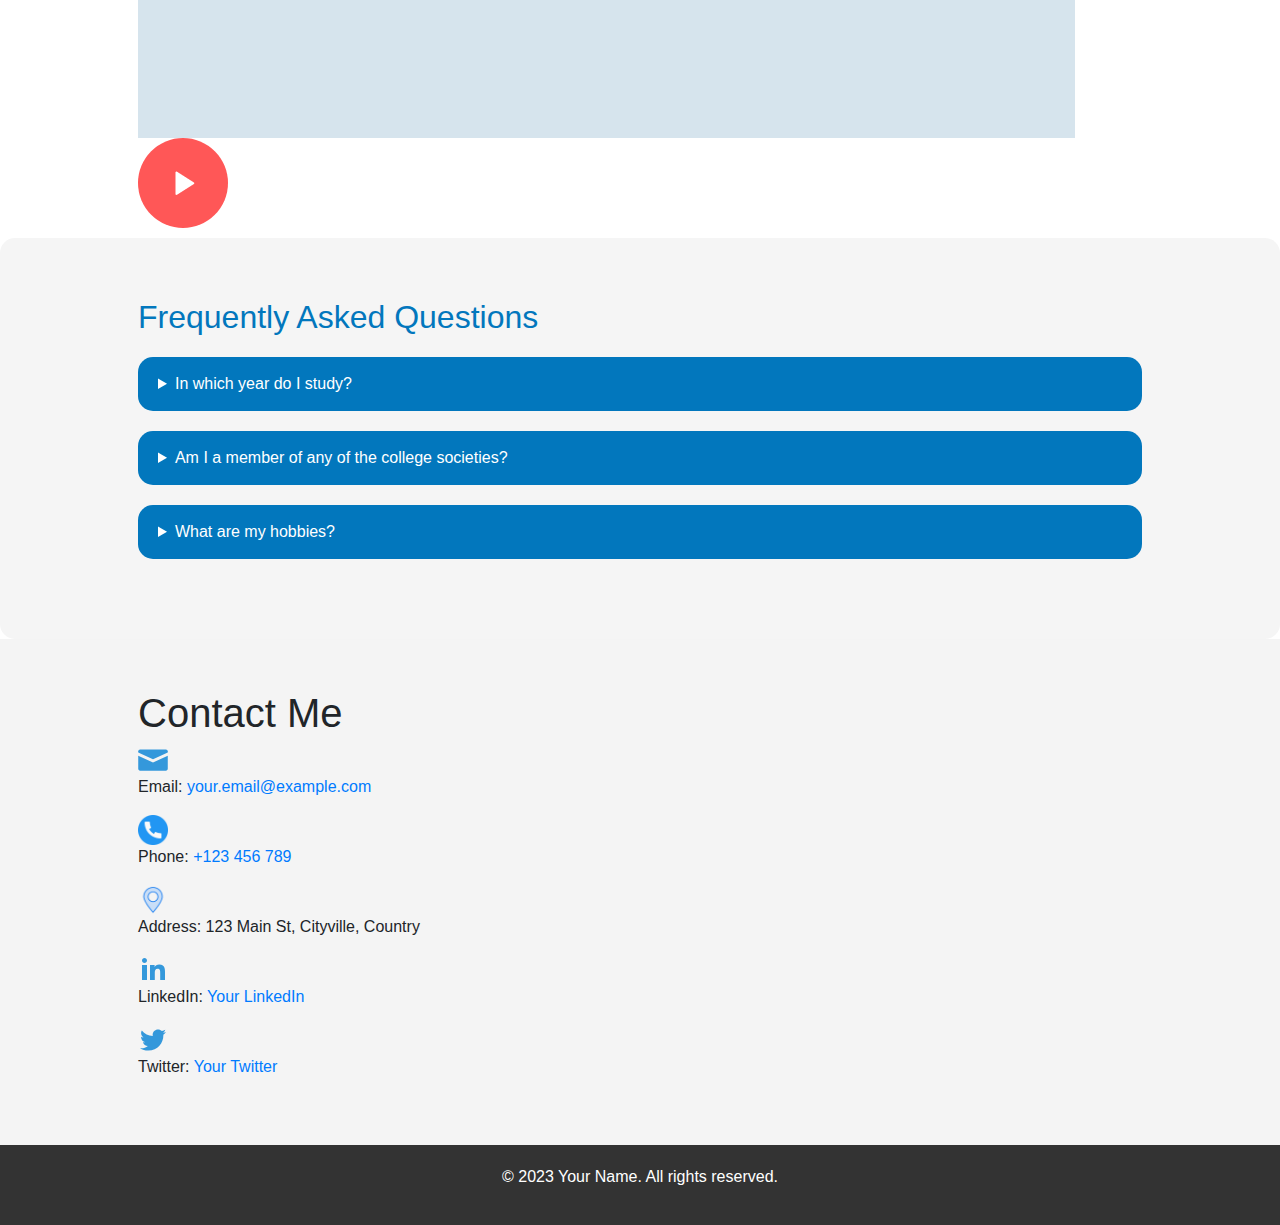
==== commit 62aae23b: "added-icons" ====
--- a/index.html
+++ b/index.html
@@ -206,6 +206,26 @@
     </div>
 </section>
 
+<section id="certificates" class="container">
+    <div id="certificate-heading"> <h1 >Certificates</h1> </div> 
+    <div class="gallerywrap">
+        <img src="assets\back.png" id="backbutton">
+        <div class="gallery">
+            <div>
+                <span><img src="assets\certificate.png"></span>
+                <span><img src="assets\certificate.png"></span>
+                <span><img src="assets\certificate.png"></span>
+            </div>
+            <div>
+                <span><img src="assets\certificate.png"></span>
+                <span><img src="assets\certificate.png"></span>
+                <span><img src="assets\certificate.png"></span>
+            </div>
+        </div>
+        <img src="assets\next.png" id="nextbutton">
+    </div>
+</section>
+
 <!-- FAQ section -->
 <section id="faq_section" class="faq">
     <div class="container">
@@ -234,27 +254,27 @@
         <h1>Contact Me</h1>
         <div class="contact-info">
             <div class="contact-item">
-                <img src="" alt="Email Icon">
+                <img src="./assets/mail.svg" alt="Email Icon">
                 <p>Email: <a href="mailto:your.email@example.com">your.email@example.com</a></p>
             </div>
 
             <div class="contact-item">
-                <img src="" alt="Phone Icon">
+                <img src="assets/telephone.png" width="30" height="30" alt="Phone Icon">
                 <p>Phone: <a href="tel:+123456789">+123 456 789</a></p>
             </div>
 
             <div class="contact-item">
-                <img src="" alt="Address Icon">
+                <img src="./assets/location.png" width="30" height="30" alt="Address Icon">
                 <p>Address: 123 Main St, Cityville, Country</p>
             </div>
 
             <div class="contact-item">
-                <img src="" alt="LinkedIn Icon">
+                <img src="./assets/linkedin.svg" alt="LinkedIn Icon">
                 <p>LinkedIn: <a href="https://www.linkedin.com/in/yourusername/" target="_blank">Your LinkedIn</a></p>
             </div>
 
             <div class="contact-item">
-                <img src="" alt="Twitter Icon">
+                <img src="./assets/twitter.svg" alt="Twitter Icon">
                 <p>Twitter: <a href="https://twitter.com/yourusername" target="_blank">Your Twitter</a></p>
             </div>
         </div>
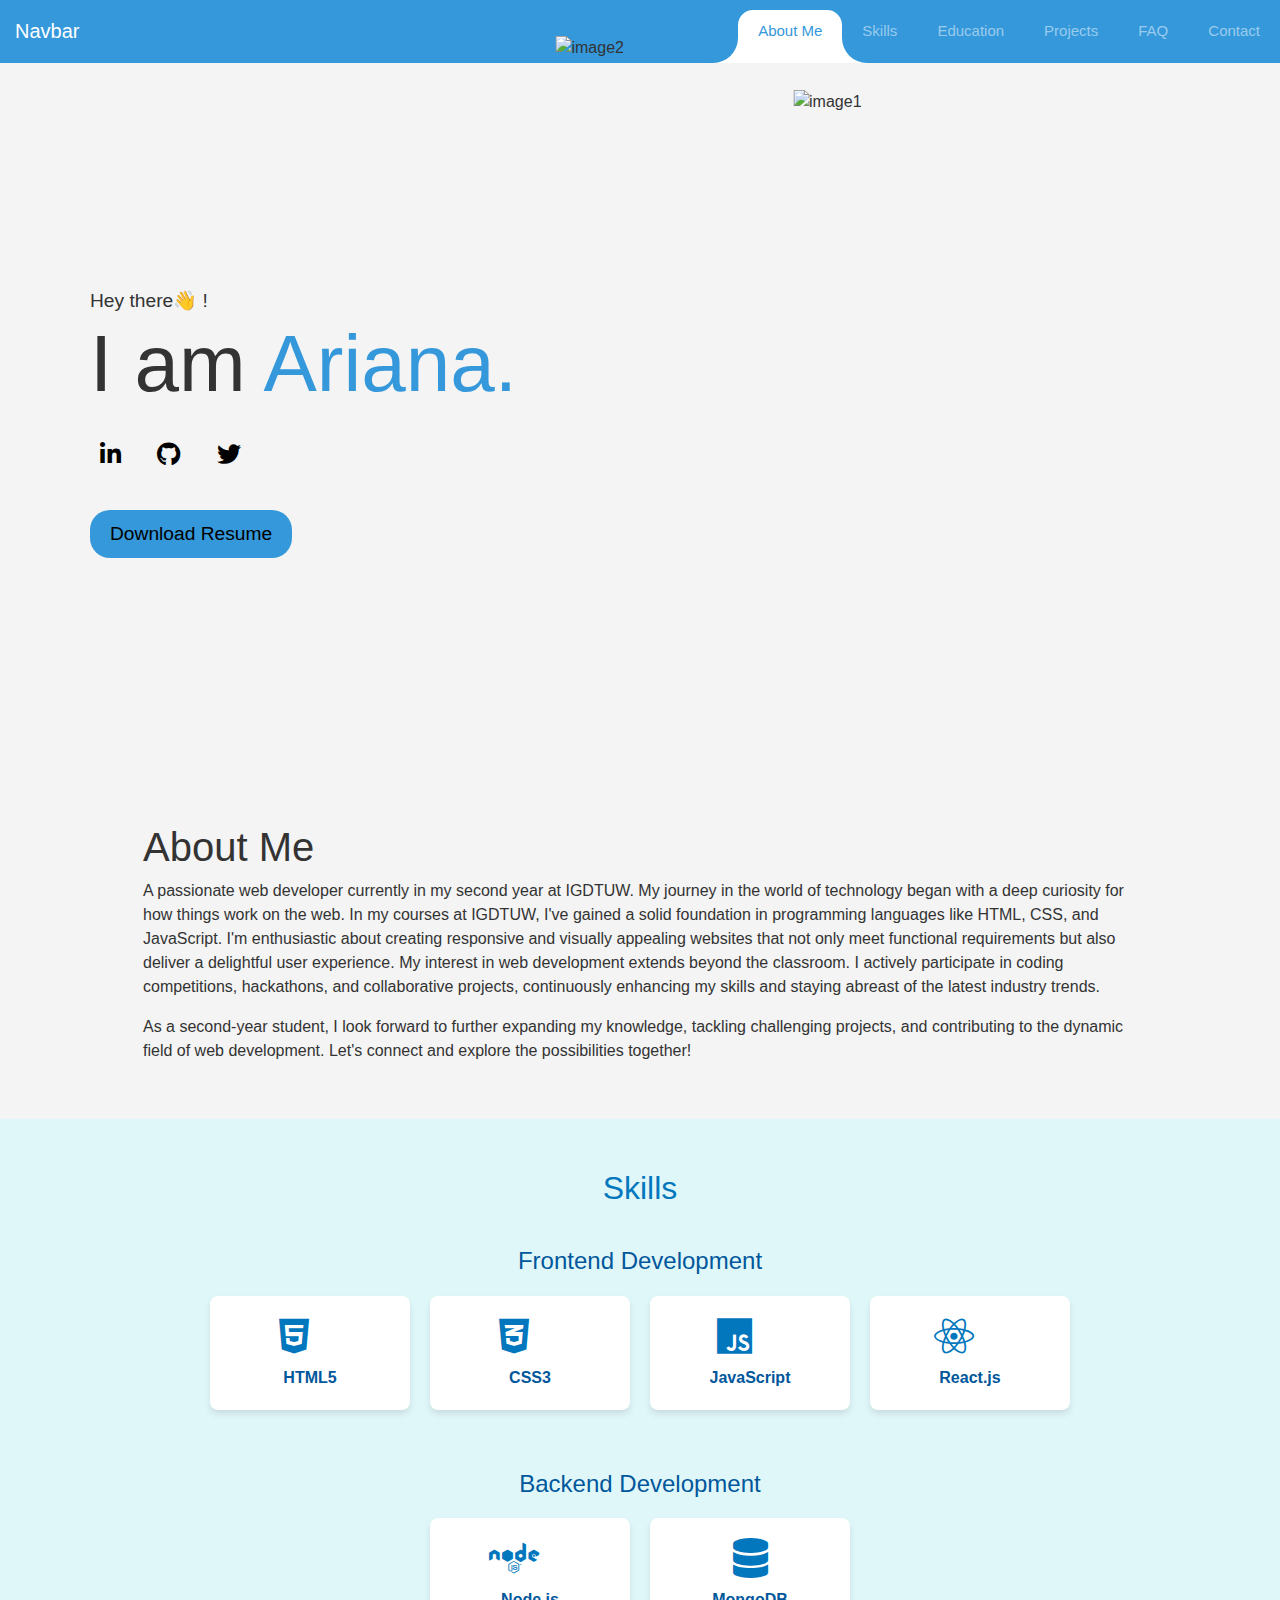
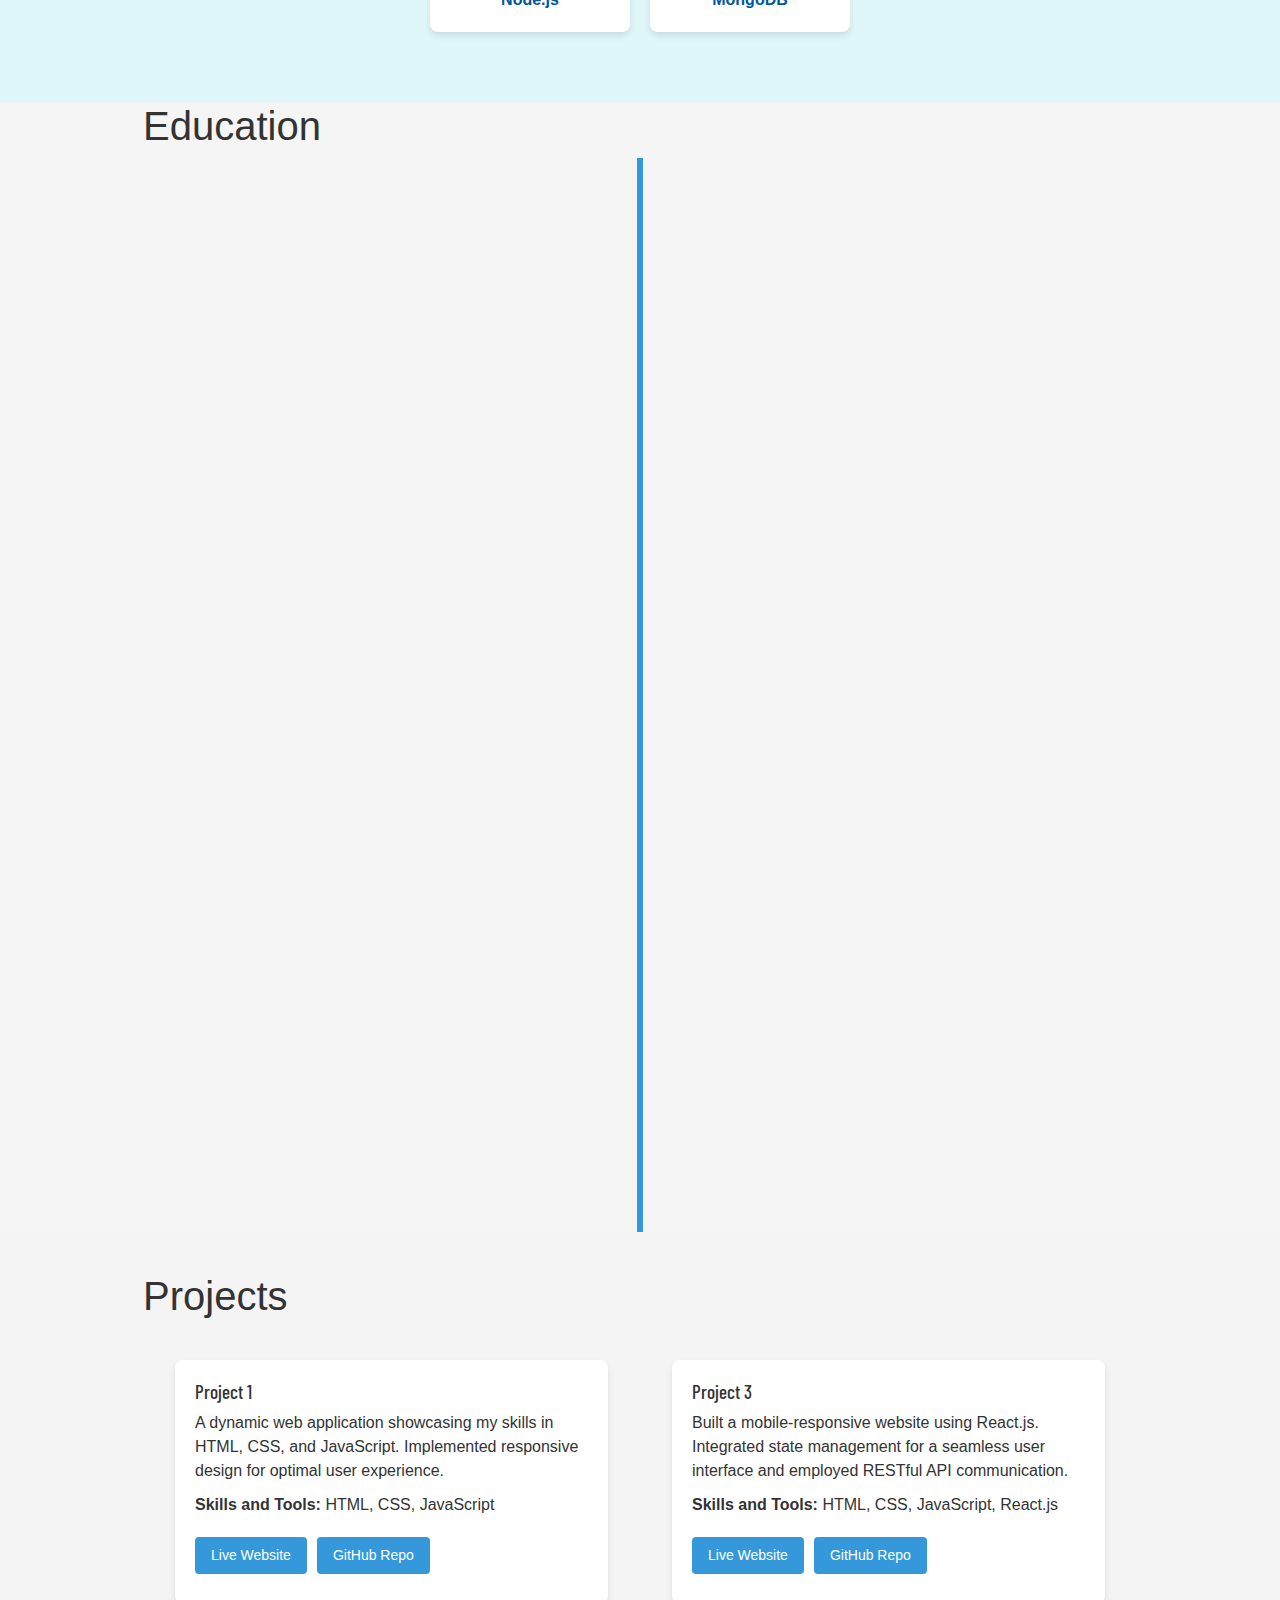
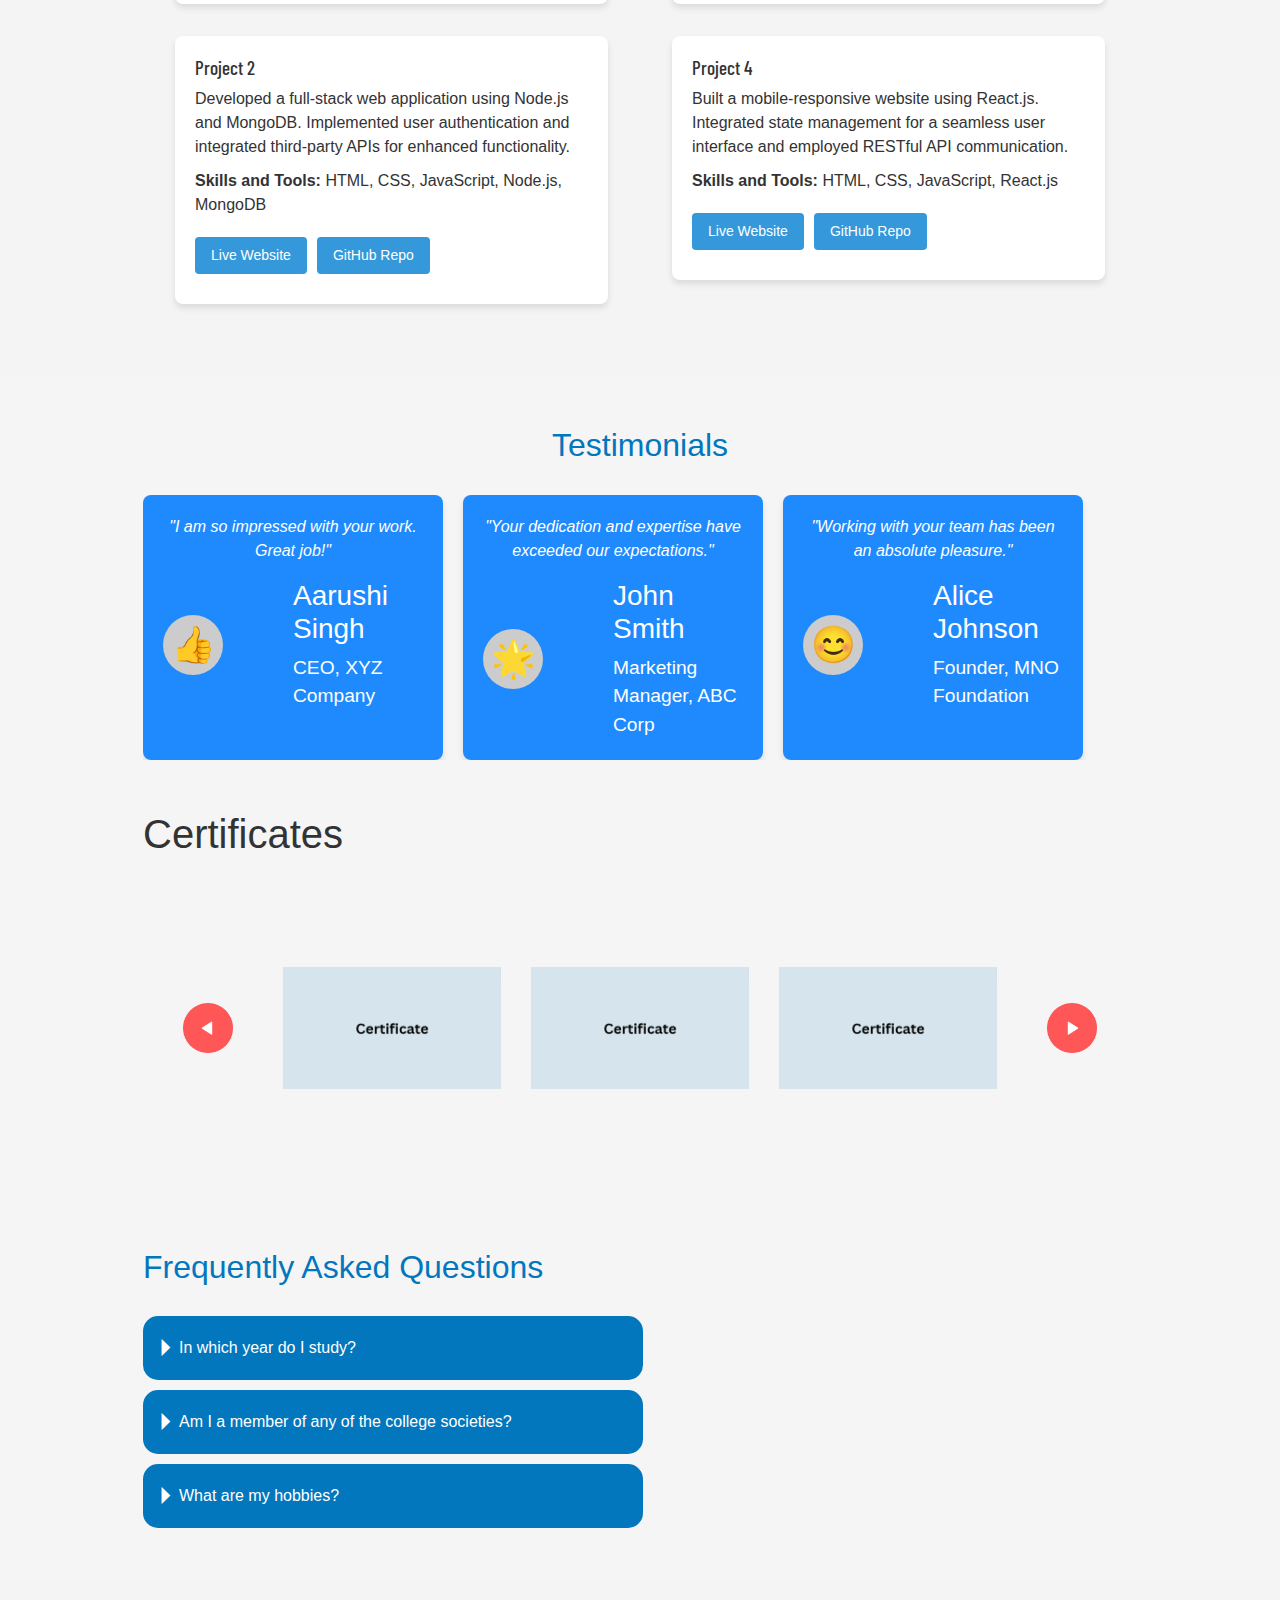
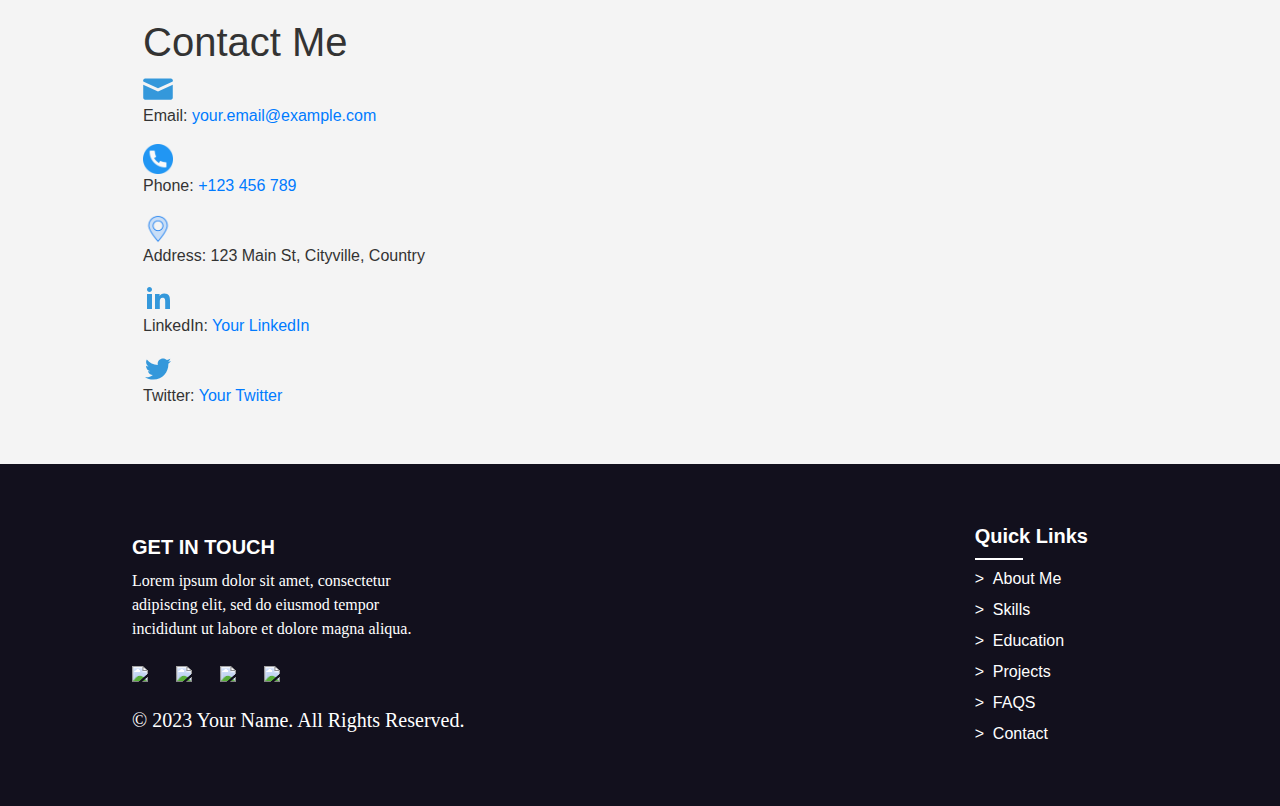
==== commit e170a87b: "added-hover-on-faq" ====
--- a/index.html
+++ b/index.html
@@ -1,251 +1,377 @@
 <!DOCTYPE html>
 <html lang="en">
+
 <head>
     <meta charset="UTF-8">
-    <meta name="viewport" content="width=device-width, initial-scale=1.0">
-    <link rel="stylesheet" href="https://cdnjs.cloudflare.com/ajax/libs/font-awesome/5.15.3/css/all.min.css" crossorigin="anonymous">
+    <link rel="stylesheet" href="https://cdnjs.cloudflare.com/ajax/libs/font-awesome/5.15.3/css/all.min.css"
+        crossorigin="anonymous">
+    <link rel="stylesheet" href="https://cdn.jsdelivr.net/npm/bootstrap@4.0.0/dist/css/bootstrap.min.css"
+        integrity="sha384-Gn5384xqQ1aoWXA+058RXPxPg6fy4IWvTNh0E263XmFcJlSAwiGgFAW/dAiS6JXm" crossorigin="anonymous">
+    <link rel="stylesheet" href="styles.css">
     <link rel="stylesheet" href="https://cdn.jsdelivr.net/npm/bootstrap@4.0.0/dist/css/bootstrap.min.css" integrity="sha384-Gn5384xqQ1aoWXA+058RXPxPg6fy4IWvTNh0E263XmFcJlSAwiGgFAW/dAiS6JXm" crossorigin="anonymous">     <link rel="stylesheet" href="styles.css">
+    <link rel="stylesheet" href="https://unpkg.com/aos@next/dist/aos.css" />
+
 
     <title>Your Name - Portfolio</title>
 </head>
+
 <body>
 
-<!-- Scroll-to-top button -->
-<div class="scroll-up-btn">
-    <i class="fas fa-angle-up"></i>
-</div>
-
-<!-- Navigation Bar -->
-<nav class="navbar navbar-expand-custom navbar-mainbg">
-    <a class="navbar-brand navbar-logo" href="#">Navbar</a>
-    <button class="navbar-toggler" type="button" aria-controls="navbarSupportedContent" aria-expanded="false" aria-label="Toggle navigation">
-    <i class="fas fa-bars text-white"></i>
-    </button>
-    <div class="collapse navbar-collapse" id="navbarSupportedContent">
-        <ul class="navbar-nav ml-auto">
-            <div class="hori-selector"><div class="leftSide"></div><div class="rightSide"></div></div>
-            <li class="nav-item active">
-                <a class="nav-link" href="#about">About Me</a>
-            </li>
-            <li class="nav-item ">
-                <a class="nav-link" href="#skill_section">Skills</a>
-            </li>
-            <li class="nav-item">
-                <a class="nav-link" href="#education">Education</a>
-            </li>
-            <li class="nav-item ">
-                <a class="nav-link" href="#projects">Projects</a>
-            </li>
-            <li class="nav-item ">
-                <a class="nav-link" href="#faq_section">FAQ</a>
-            </li>
-            <li class="nav-item">
-                <a class="nav-link" href="#contact">Contact</a>
-            </li>
-        </ul>
+
+    <!-- Scroll-to-top button -->
+    <div class="scroll-up-btn">
+        <i class="fas fa-angle-up"></i>
     </div>
-</nav>
-<!-- Header -->
-<header>
-    <div class="container">
-        <p>Hey there👋 !</p>
-        <h1> I am &lt;Your Name&gt;</h1>
-    </div>
-</header>
-
-<!-- About Me -->
-<section id="about" class="about-me">
-    <div class="container">
-        <h1>About Me</h1>
-        <p>A passionate web developer currently in my second year at IGDTUW. My journey in the world of technology began with a deep curiosity for how things work on the web.
-            In my courses at IGDTUW, I've gained a solid foundation in programming languages like HTML, CSS, and JavaScript. I'm enthusiastic about creating responsive and visually appealing websites that not only meet functional requirements but also deliver a delightful user experience.
-            My interest in web development extends beyond the classroom. I actively participate in coding competitions, hackathons, and collaborative projects, continuously enhancing my skills and staying abreast of the latest industry trends.</p>
-            As a second-year student, I look forward to further expanding my knowledge, tackling challenging projects, and contributing to the dynamic field of web development. Let's connect and explore the possibilities together!</p>
-    </div>
-</section>
-
-<!-- Skills section -->
-<section id="skill_section" class="skills">
-    <div class="container">
-        <h2>Skills</h2>
-        <!-- Frontend -->
-        <div class="skill-category">
-            <h3>Frontend Development</h3>
-            <div class="skills-list">
-                <div class="skill">
-                    <div class="skill-icon">
-                        <i class="fab fa-html5"></i>
-                    </div>
-                    <span>HTML5</span>
-                </div>
-                <div class="skill">
-                    <div class="skill-icon">
-                        <i class="fab fa-css3-alt"></i>
-                    </div>
-                    <span>CSS3</span>
-                </div>
-                <div class="skill">
-                    <div class="skill-icon">
-                        <i class="fab fa-js"></i>
-                    </div>
-                    <span>JavaScript</span>
-                </div>
-                <div class="skill">
-                    <div class="skill-icon">
-                        <i class="fab fa-react"></i>
-                    </div>
-                    <span>React.js</span>
-                </div>
-                <!-- Add more skills with similar structure -->
-            </div>
-        </div>
-        <!-- Backend -->
-        <div class="skill-category">
-            <h3>Backend Development</h3>
-            <div class="skills-list">
-                <div class="skill">
-                    <div class="skill-icon">
-                        <i class="fab fa-node"></i>
-                    </div>
-                    <span>Node.js</span>
-                </div>
-                <div class="skill">
-                    <div class="skill-icon">
-                        <i class="fas fa-database"></i>
-                    </div>
-                    <span>MongoDB</span>
-                </div>
-            </div>
-        </div>
-    </div>
-</section>
+
+    <!-- Navigation Bar -->
+    <nav class="navbar navbar-expand-custom navbar-mainbg">
+        <a class="navbar-brand navbar-logo" href="#">Navbar</a>
+        <button class="navbar-toggler" type="button" aria-controls="navbarSupportedContent" aria-expanded="false"
+            aria-label="Toggle navigation">
+            <i class="fas fa-bars text-white"></i>
+        </button>
+        <div class="collapse navbar-collapse" id="navbarSupportedContent">
+            <ul class="navbar-nav ml-auto">
+                <div class="hori-selector">
+                    <div class="leftSide"></div>
+                    <div class="rightSide"></div>
+                </div>
+                <li class="nav-item active">
+                    <a class="nav-link" href="#about">About Me</a>
+                </li>
+                <li class="nav-item ">
+                    <a class="nav-link" href="#skill_section">Skills</a>
+                </li>
+                <li class="nav-item">
+                    <a class="nav-link" href="#education">Education</a>
+                </li>
+                <li class="nav-item ">
+                    <a class="nav-link" href="#projects">Projects</a>
+                </li>
+                <li class="nav-item ">
+                    <a class="nav-link" href="#faq_section">FAQ</a>
+                </li>
+                <li class="nav-item">
+                    <a class="nav-link" href="#contact">Contact</a>
+                </li>
+            </ul>
+        </div>
+    </nav>
+    <!-- Header -->
+    <header>
+        <div class="text">
+            <p>Hey there👋 !</p>
+            <h1> I am <span>Ariana.</span></h1>
+            <div class="icons">
+                <a href="#" target="_blank"><i class="fab fa-linkedin-in"></i></a>
+                <a href="#" target="_blank"><i class="fab fa-github"></i></a>
+                <a href="#" target="_blank"><i class="fab fa-twitter"></i></a>
+            </div>
+            <button class="btn_resume"><a href="#">Download Resume</a></button>
+
+        </div>
+        <div class="images">
+            <img src="assets\graph.png" alt="image1" class="shape">
+            <img src="assets\profile.png" alt="image2" class="girl">
+        </div>
+
+    </header>
+
+    <!-- About Me -->
+    <section id="about" class="about-me">
+        <div class="container">
+            <h1>About Me</h1>
+            <p>A passionate web developer currently in my second year at IGDTUW. My journey in the world of technology
+                began with a deep curiosity for how things work on the web.
+                In my courses at IGDTUW, I've gained a solid foundation in programming languages like HTML, CSS, and
+                JavaScript. I'm enthusiastic about creating responsive and visually appealing websites that not only
+                meet functional requirements but also deliver a delightful user experience.
+                My interest in web development extends beyond the classroom. I actively participate in coding
+                competitions, hackathons, and collaborative projects, continuously enhancing my skills and staying
+                abreast of the latest industry trends.</p>
+            As a second-year student, I look forward to further expanding my knowledge, tackling challenging projects,
+            and contributing to the dynamic field of web development. Let's connect and explore the possibilities
+            together!</p>
+        </div>
+    </section>
+
+
+    <!-- Skills section -->
+    <section id="skill_section" class="skills">
+        <div class="container">
+            <h2>Skills</h2>
+            <!-- Frontend -->
+            <div class="skill-category">
+                <h3>Frontend Development</h3>
+                <div class="skills-list">
+                    <div class="skill">
+                        <div class="skill-icon">
+                            <i class="fab fa-html5"></i>
+                        </div>
+                        <span>HTML5</span>
+                    </div>
+                    <div class="skill">
+                        <div class="skill-icon">
+                            <i class="fab fa-css3-alt"></i>
+                        </div>
+                        <span>CSS3</span>
+                    </div>
+                    <div class="skill">
+                        <div class="skill-icon">
+                            <i class="fab fa-js"></i>
+                        </div>
+                        <span>JavaScript</span>
+                    </div>
+                    <div class="skill">
+                        <div class="skill-icon">
+                            <i class="fab fa-react"></i>
+                        </div>
+                        <span>React.js</span>
+                    </div>
+                    <!-- Add more skills with similar structure -->
+                </div>
+            </div>
+            <!-- Backend -->
+            <div class="skill-category">
+                <h3>Backend Development</h3>
+                <div class="skills-list">
+                    <div class="skill">
+                        <div class="skill-icon">
+                            <i class="fab fa-node"></i>
+                        </div>
+                        <span>Node.js</span>
+                    </div>
+                    <div class="skill">
+                        <div class="skill-icon">
+                            <i class="fas fa-database"></i>
+                        </div>
+                        <span>MongoDB</span>
+                    </div>
+                </div>
+            </div>
+        </div>
+    </section>
 
 <!-- Education Section -->
 <section id="education" class="education part">
     <div class="container">
         <h1>Education</h1>
         <div class="timeline">
-            <div class="contain left">
+            <div class="contain left" data-aos="fade-right">
                 <div class="content">
                   <h2>20XX</h2>
                   <p>Lorem ipsum dolor sit amet, quo ei simul congue exerci, ad nec admodum perfecto mnesarchum, vim ea mazim fierent detracto. Ea quis iuvaret expetendis his, te elit voluptua dignissim per, habeo iusto primis ea eam.</p>
                 </div>
             </div>
-            <div class="contain right">
+            <div class="contain right" data-aos="fade-left">
                 <div class="content">
                   <h2>20XX</h2>
                   <p>Lorem ipsum dolor sit amet, quo ei simul congue exerci, ad nec admodum perfecto mnesarchum, vim ea mazim fierent detracto. Ea quis iuvaret expetendis his, te elit voluptua dignissim per, habeo iusto primis ea eam.</p>
                 </div>
             </div>
-            <div class="contain left">
+            <div class="contain left" data-aos="fade-right">
                 <div class="content">
                   <h2>20XX</h2>
                   <p>Lorem ipsum dolor sit amet, quo ei simul congue exerci, ad nec admodum perfecto mnesarchum, vim ea mazim fierent detracto. Ea quis iuvaret expetendis his, te elit voluptua dignissim per, habeo iusto primis ea eam.</p>
                 </div>
             </div>
-            <div class="contain right">
+            <div class="contain right" data-aos="fade-left">
                 <div class="content">
                   <h2>20XX</h2>
                   <p>Lorem ipsum dolor sit amet, quo ei simul congue exerci, ad nec admodum perfecto mnesarchum, vim ea mazim fierent detracto. Ea quis iuvaret expetendis his, te elit voluptua dignissim per, habeo iusto primis ea eam.</p>
-                </div>
-            </div>        
-        </div>
-    </div>
-</section>
-
-<!-- Project Section -->
-<section id="projects" class="projects">
-    <div class="container">
-        <div id="project-heading">
-        <h1 >Projects</h1></div> 
-        <div class="box">
-            <!-- projects on left -->
-            <div class="project-left">
-                <div class="project">
-                    <h3>Project 1</h3>
-                    <p>A dynamic web application showcasing my skills in HTML, CSS, and JavaScript. Implemented responsive design for optimal user experience.</p>
-                    <p><strong>Skills and Tools:</strong> HTML, CSS, JavaScript</p> 
-                    <div class="buttons">
-                        <button><a href="https://example-project1-live-website.com" target="_blank">Live Website</a></button>
-                        <button><a href="https://github.com/your-username/project1" target="_blank">GitHub Repo</a></button>
-                    </div>
-                </div>
-
-                <div class="project">
-                    <h3>Project 2</h3>
-                    <p>Developed a full-stack web application using Node.js and MongoDB. Implemented user authentication and integrated third-party APIs for enhanced functionality.</p>
-                    <p><strong>Skills and Tools:</strong> HTML, CSS, JavaScript, Node.js, MongoDB</p> 
-                    <div class="buttons">
-                        <button><a href="https://example-project1-live-website.com" target="_blank">Live Website</a></button>
-                        <button><a href="https://github.com/your-username/project1" target="_blank">GitHub Repo</a></button>
-                    </div>
-                </div>
-            </div>
-            <!-- projects on right -->
-           <div class="project-right">
-                <div class="project">
-                    <h3>Project 3</h3>
-                    <p>Built a mobile-responsive website using React.js. Integrated state management for a seamless user interface and employed RESTful API communication.</p>
-                    <p><strong>Skills and Tools:</strong> HTML, CSS, JavaScript, React.js</p>
-                    <div class="buttons">
-                        <button><a href="https://example-project1-live-website.com" target="_blank">Live Website</a></button>
-                        <button><a href="https://github.com/your-username/project1" target="_blank">GitHub Repo</a></button>
-                    </div>
-                </div>
-                <div class="project">
-                    <h3>Project 4</h3>
-                    <p>Built a mobile-responsive website using React.js. Integrated state management for a seamless user interface and employed RESTful API communication.</p>
-                    <p><strong>Skills and Tools:</strong> HTML, CSS, JavaScript, React.js</p>
-                    <div class="buttons">
-                        <button><a href="https://example-project1-live-website.com" target="_blank">Live Website</a></button>
-                        <button><a href="https://github.com/your-username/project1" target="_blank">GitHub Repo</a></button>
-                    </div>
-                </div>
+
+                </div>
+            </div>
+        </div>
+    </section>
+
+    <!-- Project Section -->
+    <section id="projects" class="projects">
+        <div class="container">
+            <div id="project-heading">
+                <h1>Projects</h1>
+            </div>
+            <div class="box">
+                <!-- projects on left -->
+                <div class="project-left">
+                    <div class="project">
+                        <h3>Project 1</h3>
+                        <p>A dynamic web application showcasing my skills in HTML, CSS, and JavaScript. Implemented
+                            responsive design for optimal user experience.</p>
+                        <p><strong>Skills and Tools:</strong> HTML, CSS, JavaScript</p>
+                        <div class="buttons">
+                            <button><a href="https://example-project1-live-website.com" target="_blank">Live
+                                    Website</a></button>
+                            <button><a href="https://github.com/your-username/project1" target="_blank">GitHub
+                                    Repo</a></button>
+                        </div>
+                    </div>
+
+                    <div class="project">
+                        <h3>Project 2</h3>
+                        <p>Developed a full-stack web application using Node.js and MongoDB. Implemented user
+                            authentication and integrated third-party APIs for enhanced functionality.</p>
+                        <p><strong>Skills and Tools:</strong> HTML, CSS, JavaScript, Node.js, MongoDB</p>
+                        <div class="buttons">
+                            <button><a href="https://example-project1-live-website.com" target="_blank">Live
+                                    Website</a></button>
+                            <button><a href="https://github.com/your-username/project1" target="_blank">GitHub
+                                    Repo</a></button>
+                        </div>
+                    </div>
+                </div>
+                <!-- projects on right -->
+                <div class="project-right">
+                    <div class="project">
+                        <h3>Project 3</h3>
+                        <p>Built a mobile-responsive website using React.js. Integrated state management for a seamless
+                            user interface and employed RESTful API communication.</p>
+                        <p><strong>Skills and Tools:</strong> HTML, CSS, JavaScript, React.js</p>
+                        <div class="buttons">
+                            <button><a href="https://example-project1-live-website.com" target="_blank">Live
+                                    Website</a></button>
+                            <button><a href="https://github.com/your-username/project1" target="_blank">GitHub
+                                    Repo</a></button>
+                        </div>
+                    </div>
+                    <div class="project">
+                        <h3>Project 4</h3>
+                        <p>Built a mobile-responsive website using React.js. Integrated state management for a seamless
+                            user interface and employed RESTful API communication.</p>
+                        <p><strong>Skills and Tools:</strong> HTML, CSS, JavaScript, React.js</p>
+                        <div class="buttons">
+                            <button><a href="https://example-project1-live-website.com" target="_blank">Live
+                                    Website</a></button>
+                            <button><a href="https://github.com/your-username/project1" target="_blank">GitHub
+                                    Repo</a></button>
+                        </div>
+                    </div>
+                </div>
+
            </div>
        </div>
     </div>
 </section>
-
-<section id="certificates" class="container">
-    <div id="certificate-heading"> <h1 >Certificates</h1> </div> 
-    <div class="gallerywrap">
-        <img src="assets\back.png" id="backbutton">
-        <div class="gallery">
-            <div>
-                <span><img src="assets\certificate.png"></span>
-                <span><img src="assets\certificate.png"></span>
-                <span><img src="assets\certificate.png"></span>
-            </div>
-            <div>
-                <span><img src="assets\certificate.png"></span>
-                <span><img src="assets\certificate.png"></span>
-                <span><img src="assets\certificate.png"></span>
-            </div>
-        </div>
-        <img src="assets\next.png" id="nextbutton">
+    
+<section id="testimonials" class="testimonial-section">
+    <div class="container">
+        <h2>Testimonials</h2>
+
+        <div class="testimonial-slider">
+            <div class="testimonial-card">
+                <blockquote>
+                    <p>"I am so impressed with your work. Great job!"</p>
+                </blockquote>
+                <div class="testimonial-info">
+                    <!-- Circular icon -->
+                    <div class="icon">
+                        <span>👍</span>
+                    </div>
+                    <div class="text">
+                        <h3>Aarushi Singh</h3>
+                        <p>CEO, XYZ Company</p>
+                    </div>
+                </div>
+            </div>
+
+            <div class="testimonial-card">
+                <blockquote>
+                    <p>"Your dedication and expertise have exceeded our expectations."</p>
+                </blockquote>
+                <div class="testimonial-info">
+                    <!-- Circular icon -->
+                    <div class="icon">
+                        <span>🌟</span>
+                    </div>
+                    <div class="text">
+                        <h3>John Smith</h3>
+                        <p>Marketing Manager, ABC Corp</p>
+                    </div>
+                </div>
+            </div>
+
+            <div class="testimonial-card">
+                <blockquote>
+                    <p>"Working with your team has been an absolute pleasure."</p>
+                </blockquote>
+                <div class="testimonial-info">
+                    <!-- Circular icon -->
+                    <div class="icon">
+                        <span>😊</span>
+                    </div>
+                    <div class="text">
+                        <h3>Alice Johnson</h3>
+                        <p>Founder, MNO Foundation</p>
+                    </div>
+                </div>
+            </div>
+
+        </div>
     </div>
 </section>
 
-<!-- FAQ section -->
-<section id="faq_section" class="faq">
-    <div class="container">
-        <h2>Frequently Asked Questions</h2>
-        <details>
-            <summary>In which year do I study?</summary>
+
+<!--     Certificates -->
+
+    <section id="certificates" class="container">
+        <div id="certificate-heading">
+            <h1>Certificates</h1>
+        </div>
+        <div class="gallerywrap">
+            <img src="assets\back.png" id="backbutton">
+            <div class="gallery">
+                <div>
+                    <span><img src="assets\certificate.png"></span>
+                    <span><img src="assets\certificate.png"></span>
+                    <span><img src="assets\certificate.png"></span>
+                </div>
+                <div>
+                    <span><img src="assets\certificate.png"></span>
+                    <span><img src="assets\certificate.png"></span>
+                    <span><img src="assets\certificate.png"></span>
+                </div>
+            </div>
+            <img src="assets\next.png" id="nextbutton">
+        </div>
+    </section>
+
+    <!-- FAQ section -->
+    <section id="faq_section" class="faq">
+        <div class="container">
+            <h2>Frequently Asked Questions</h2>
+            <input type="checkbox" name="detail-one" id="detail-one" />
+        <details open>
+          <summary>
+            <label for="detail-one">In which year do I study?</label>
+          </summary>
+          <div class="faq-content">
             <p>I currently study in 2nd year.</p>
+          </div>
         </details>
-
-        <details>
-            <summary>Am I a member of any of the college societies?</summary>
+    
+        <input type="checkbox" name="detail-two" id="detail-two" />
+        <details open>
+          <summary>
+            <label for="detail-two">Am I a member of any of the college societies?</label>
+          </summary>
+          <div class="faq-content">
             <p>Yes, I am the part of college societies named_____</p>
+          </div>
         </details>
-
-        <details>
-            <summary>What are my hobbies?</summary>
-            <p>I have various hobbies , I like to ___name of hobbies___</p>
+    
+        <input type="checkbox" name="detail-three" id="detail-three" />
+        <details open>
+          <summary>
+            <label for="detail-three">What are my hobbies?</label>
+          </summary>
+          <div class="faq-content">
+            <p>I have various hobbies , I like to ___name of hobbies___ </p>
+          </div>
         </details>
+    
     </div>
 </section>
+
 
 
 <!-- Contact Me Section -->
@@ -276,21 +402,66 @@
             <div class="contact-item">
                 <img src="./assets/twitter.svg" alt="Twitter Icon">
                 <p>Twitter: <a href="https://twitter.com/yourusername" target="_blank">Your Twitter</a></p>
-            </div>
-        </div>
-    </div>
-</section>
+
+            </div>
+        </div>
+    </section>
 
 <footer>
-    <div class="container">
-        <p>&copy; 2023 Your Name. All rights reserved.</p>
-    </div>
+        <div class="footer-container">
+            <div class="footer-section" id="footer-left-section">
+                <div class="footer-content">
+                    <div id="footer-logo" class="footer-heading">GET IN TOUCH</div>
+                    <div class="footer-disc">Lorem ipsum dolor sit amet, consectetur <br/>adipiscing elit, sed do eiusmod tempor <br/>incididunt ut labore et dolore magna aliqua.</div>
+                </div>
+                <div class="social-icons">
+                    <div class="social-icon"><a href="#"><img src="assets/mdi_twitter.png"></a></div>
+                    <div class="social-icon"><a href="#"><img src="assets/mdi_youtube.png"></a></div>
+                    <div class="social-icon"><a href="#"><img src="assets/ri_facebook-fill.png"></a></div>
+                    <div class="social-icon"><a href="#"><img src="assets/uil_instagram-alt.png"></a></div>
+                </div>
+                <div class="copyright">© 2023 Your Name. All Rights Reserved.</div>
+            </div>
+            <div class="footer-section" id="footer-right-section">
+                <div class="footer-content">
+                    <div class="footer-heading">Quick Links</div>
+                    <div class="divider"></div>
+                    <div class="footer-link">
+                        <div class="link-text">> &nbsp;<a href="#about">About Me</a></div>
+                    </div>
+                    <div class="footer-link">
+                        <div class="link-text">> &nbsp;<a href="#skill_section">Skills</a></div>
+                    </div>
+                    <div class="footer-link">
+                        <div class="link-text">> &nbsp;<a href="#education">Education</a></div>
+                    </div>
+                    <div class="footer-link">
+                        <div class="link-text">> &nbsp;<a href="#projects">Projects</a></div>
+                    </div>
+                    <div class="footer-link">
+                        <div class="link-text">> &nbsp;<a href="#faq_section">FAQS</a></div>
+                    </div>
+                    <div class="footer-link">
+                        <div class="link-text">> &nbsp;<a href="#contact">Contact</a></div>
+                    </div>
+                </div>
+            </div>
+        </div>
+    
 </footer>
+
 
 
 <script src="https://code.jquery.com/jquery-3.6.0.min.js"></script>
 <script src="script.js"></script> 
+<script src="https://unpkg.com/aos@next/dist/aos.js"></script>
+<script>
+  AOS.init({
+    offset: 300,
+    duration: 1000
+  });
+</script>
 
 </body>
+
 </html>
-
--- a/styles.css
+++ b/styles.css
@@ -1,19 +1,43 @@
-
-
 @import url('https://fonts.googleapis.com/css2?family=Barlow+Condensed:wght@600&display=swap');
-html{
-    scroll-behavior: smooth;
+
+html {
+  scroll-behavior: smooth;
 }
 
 
 body {
-    font-family: 'Arial', sans-serif;
-    margin: 0;
-    padding: 0;
-    box-sizing: border-box;
-}
-
-
+  font-family: 'Arial', sans-serif;
+  margin: 0;
+  padding: 0;
+  box-sizing: border-box;
+}
+#uploadContainer {
+  position: relative;
+}
+
+#circularRegion {
+  width: 150px;
+  height: 150px;
+  border-radius: 50%;
+  overflow: hidden;
+  position: absolute;
+  margin:0% -6% auto;
+
+}
+
+#uploadedImage {
+  width: 100%;
+  height: 100%;
+  object-fit: cover;
+}
+
+input[type="file"] {
+  opacity: 0;
+  width: 150px;
+  height: 150px;
+  position: absolute;
+  cursor: pointer;
+}
 
 .timeline {
   position: relative;
@@ -108,369 +132,325 @@
 
 /* Media queries - Responsive timeline on screens less than 600px wide */
 @media screen and (max-width: 600px) {
+
   /* Place the timelime to the left */
   .timeline::after {
-  left: 31px;
+    left: 31px;
   }
 
   /* Full-width containers */
   .contain {
-  width: 100%;
-  padding-left: 70px;
-  padding-right: 25px;
-  }
-
-  /* Make sure that all arrows are pointing leftwards */
-  .contain::before {
-  left: 60px;
-  border: medium solid white;
-  border-width: 10px 10px 10px 0;
-  border-color: transparent white transparent transparent;
-  }
-
-  /* Make sure all circles are at the same spot */
-  .left::after, .right::after {
-  left: 15px;
-  }
-
-  /* Make all right containers behave like the left ones */
-  .right {
-  left: 0%;
-  }
-}  
-
-
-@import url('https://fonts.googleapis.com/css2?family=Barlow+Condensed:wght@600&display=swap');
-html{
-    scroll-behavior: smooth;
-}
-
-
-body {
-    font-family: 'Arial', sans-serif;
-    margin: 0;
-    padding: 0;
-    box-sizing: border-box;
-}
-
-
-.timeline {
-    position: relative;
-    max-width: 1200px;
-    margin: 0 auto;
-  }
-  
-  /* The actual timeline (the vertical ruler) */
-  .timeline::after {
-    content: '';
-    position: absolute;
-    width: 6px;
-    background-color: #3498db;
-    top: 0;
-    bottom: 0;
-    left: 50%;
-    margin-left: -3px;
-  }
-  
-  /* Container around content */
-  .contain {
-    padding: 10px 40px;
-    position: relative;
-    background-color: inherit;
-    width: 50%;
-  }
-  
-  /* The circles on the timeline */
-  .contain::after {
-    content: '';
-    position: absolute;
-    width: 25px;
-    height: 25px;
-    right: -17px;
-    background-color: white;
-    border: 4px solid #3498db;
-    top: 15px;
-    border-radius: 50%;
-    z-index: 1;
-  }
-  
-  /* Place the container to the left */
-  .left {
-    left: -81px;
-  }
-  
-  /* Place the container to the right */
-  .right {
-    left: 50%;
-  }
-  
-  /* Add arrows to the left container (pointing right) */
-  .left::before {
-    content: " ";
-    height: 0;
-    position: absolute;
-    top: 22px;
-    width: 0;
-    z-index: 1;
-    right: 30px;
-    border: medium solid white;
-    border-width: 10px 0 10px 10px;
-    border-color: transparent transparent transparent white;
-  }
-  
-  /* Add arrows to the right container (pointing left) */
-  .right::before {
-    content: " ";
-    height: 0;
-    position: absolute;
-    top: 22px;
-    width: 0;
-    z-index: 1;
-    left: 30px;
-    border: medium solid white;
-    border-width: 10px 10px 10px 0;
-    border-color: transparent white transparent transparent;
-  }
-  
-  /* Fix the circle for containers on the right side */
-  .right::after {
-    left: -16px;
-  }
-  
-  /* The actual content */
-  .content {
-    padding: 20px 30px;
-    border: 2px solid #2980b9;
-    position: relative;
-    border-radius: 6px;
-  }
-  
-  /* Media queries - Responsive timeline on screens less than 600px wide */
-  @media screen and (max-width: 600px) {
-    /* Place the timelime to the left */
-    .timeline::after {
-    left: 31px;
-    }
-    
-    /* Full-width containers */
-    .contain {
     width: 100%;
     padding-left: 70px;
     padding-right: 25px;
-    }
-    
-    /* Make sure that all arrows are pointing leftwards */
-    .contain::before {
+  }
+
+  /* Make sure that all arrows are pointing leftwards */
+  .contain::before {
     left: 60px;
     border: medium solid white;
     border-width: 10px 10px 10px 0;
     border-color: transparent white transparent transparent;
-    }
-  
-    /* Make sure all circles are at the same spot */
-    .left::after, .right::after {
+  }
+
+  /* Make sure all circles are at the same spot */
+  .left::after,
+  .right::after {
     left: 15px;
-    }
-    
-    /* Make all right containers behave like the left ones */
-    .right {
+  }
+
+  /* Make all right containers behave like the left ones */
+  .right {
     left: 0%;
-    }
-  }
+  }
+}
 
 
 
 /*----------bootstrap-navbar-css------------*/
 
-.navbar-logo{
-	padding: 15px;
-	color: #fff;
-}
-.navbar-mainbg{
-	background-color: #3498DB;
-	padding: 0px;
-}
-#navbarSupportedContent{
-	overflow: hidden;
-	position: relative;
-}
-#navbarSupportedContent ul{
-	padding: 0px;
-	margin: 0px;
-}
-#navbarSupportedContent ul li a i{
-	margin-right: 10px;
-}
+.navbar-logo {
+  padding: 15px;
+  color: #fff;
+}
+
+.navbar-mainbg {
+  background-color: #3498DB;
+  padding: 0px;
+}
+
+#navbarSupportedContent {
+  overflow: hidden;
+  position: relative;
+}
+
+#navbarSupportedContent ul {
+  padding: 0px;
+  margin: 0px;
+}
+
+#navbarSupportedContent ul li a i {
+  margin-right: 10px;
+}
+
 #navbarSupportedContent li {
-	list-style-type: none;
-	float: left;
-}
-#navbarSupportedContent ul li a{
-	color: rgba(255,255,255,0.5);
-    text-decoration: none;
-    font-size: 15px;
-    display: block;
-    padding: 20px 20px;
-    transition-duration:0.6s;
-	transition-timing-function: cubic-bezier(0.68, -0.55, 0.265, 1.55);
-    position: relative;
-}
-#navbarSupportedContent>ul>li.active>a{
-	color: #3498DB;
-	background-color: transparent;
-	transition: all 0.7s;
-}
+  list-style-type: none;
+  float: left;
+}
+
+#navbarSupportedContent ul li a {
+  color: rgba(255, 255, 255, 0.5);
+  text-decoration: none;
+  font-size: 15px;
+  display: block;
+  padding: 20px 20px;
+  transition-duration: 0.6s;
+  transition-timing-function: cubic-bezier(0.68, -0.55, 0.265, 1.55);
+  position: relative;
+}
+
+#navbarSupportedContent>ul>li.active>a {
+  color: #3498DB;
+  background-color: transparent;
+  transition: all 0.7s;
+}
+
 #navbarSupportedContent a:not(:only-child):after {
-	content: "\f105";
-	position: absolute;
-	right: 20px;
-	top: 10px;
-	font-size: 14px;
-	font-family: "Font Awesome 5 Free";
-	display: inline-block;
-	padding-right: 3px;
-	vertical-align: middle;
-	font-weight: 900;
-	transition: 0.5s;
-}
+  content: "\f105";
+  position: absolute;
+  right: 20px;
+  top: 10px;
+  font-size: 14px;
+  font-family: "Font Awesome 5 Free";
+  display: inline-block;
+  padding-right: 3px;
+  vertical-align: middle;
+  font-weight: 900;
+  transition: 0.5s;
+}
+
 #navbarSupportedContent .active>a:not(:only-child):after {
-	transform: rotate(90deg);
-}
-.hori-selector{
-	display:inline-block;
-	position:absolute;
-	height: 100%;
-	top: 0px;
-	left: 0px;
-	transition-duration:0.6s;
-	transition-timing-function: cubic-bezier(0.68, -0.55, 0.265, 1.55);
-	background-color: #fff;
-	border-top-left-radius: 15px;
-	border-top-right-radius: 15px;
-	margin-top: 10px;
-}
+  transform: rotate(90deg);
+}
+
+.hori-selector {
+  display: inline-block;
+  position: absolute;
+  height: 100%;
+  top: 0px;
+  left: 0px;
+  transition-duration: 0.6s;
+  transition-timing-function: cubic-bezier(0.68, -0.55, 0.265, 1.55);
+  background-color: #fff;
+  border-top-left-radius: 15px;
+  border-top-right-radius: 15px;
+  margin-top: 10px;
+}
+
 .hori-selector .rightSide,
-.hori-selector .leftSide{
-	position: absolute;
-	width: 25px;
-	height: 25px;
-	background-color: #fff;
-	bottom: 10px;
-}
-.hori-selector .rightSide{
-	right: -25px;
-}
-.hori-selector .leftSide{
-	left: -25px;
-}
+.hori-selector .leftSide {
+  position: absolute;
+  width: 25px;
+  height: 25px;
+  background-color: #fff;
+  bottom: 10px;
+}
+
+.hori-selector .rightSide {
+  right: -25px;
+}
+
+.hori-selector .leftSide {
+  left: -25px;
+}
+
 .hori-selector .rightSide:before,
-.hori-selector .leftSide:before{
-	content: '';
-    position: absolute;
-    width: 50px;
-    height: 50px;
-    border-radius: 50%;
-    background-color: #3498DB;
-}
-.hori-selector .rightSide:before{
-	bottom: 0;
-    right: -25px;
-}
-.hori-selector .leftSide:before{
-	bottom: 0;
+.hori-selector .leftSide:before {
+  content: '';
+  position: absolute;
+  width: 50px;
+  height: 50px;
+  border-radius: 50%;
+  background-color: #3498DB;
+}
+
+.hori-selector .rightSide:before {
+  bottom: 0;
+  right: -25px;
+}
+
+.hori-selector .leftSide:before {
+  bottom: 0;
+  left: -25px;
+}
+
+
+@media(min-width: 992px) {
+  .navbar-expand-custom {
+    -ms-flex-flow: row nowrap;
+    flex-flow: row nowrap;
+    -ms-flex-pack: start;
+    justify-content: flex-start;
+  }
+
+  .navbar-expand-custom .navbar-nav {
+    -ms-flex-direction: row;
+    flex-direction: row;
+  }
+
+  .navbar-expand-custom .navbar-toggler {
+    display: none;
+  }
+
+  .navbar-expand-custom .navbar-collapse {
+    display: -ms-flexbox !important;
+    display: flex !important;
+    -ms-flex-preferred-size: auto;
+    flex-basis: auto;
+  }
+}
+
+
+@media (max-width: 991px) {
+  #navbarSupportedContent ul li a {
+    padding: 12px 30px;
+  }
+
+  .hori-selector {
+    margin-top: 0px;
+    margin-left: 10px;
+    border-radius: 0;
+    border-top-left-radius: 25px;
+    border-bottom-left-radius: 25px;
+  }
+
+  .hori-selector .leftSide,
+  .hori-selector .rightSide {
+    right: 10px;
+  }
+
+  .hori-selector .leftSide {
+    top: -25px;
+    left: auto;
+  }
+
+  .hori-selector .rightSide {
+    bottom: -25px;
+  }
+
+  .hori-selector .leftSide:before {
     left: -25px;
-}
-
-
-@media(min-width: 992px){
-	.navbar-expand-custom {
-	    -ms-flex-flow: row nowrap;
-	    flex-flow: row nowrap;
-	    -ms-flex-pack: start;
-	    justify-content: flex-start;
-	}
-	.navbar-expand-custom .navbar-nav {
-	    -ms-flex-direction: row;
-	    flex-direction: row;
-	}
-	.navbar-expand-custom .navbar-toggler {
-	    display: none;
-	}
-	.navbar-expand-custom .navbar-collapse {
-	    display: -ms-flexbox!important;
-	    display: flex!important;
-	    -ms-flex-preferred-size: auto;
-	    flex-basis: auto;
-	}
-}
-
-
-@media (max-width: 991px){
-	#navbarSupportedContent ul li a{
-		padding: 12px 30px;
-	}
-	.hori-selector{
-		margin-top: 0px;
-		margin-left: 10px;
-		border-radius: 0;
-		border-top-left-radius: 25px;
-		border-bottom-left-radius: 25px;
-	}
-	.hori-selector .leftSide,
-	.hori-selector .rightSide{
-		right: 10px;
-	}
-	.hori-selector .leftSide{
-		top: -25px;
-		left: auto;
-	}
-	.hori-selector .rightSide{
-		bottom: -25px;
-	}
-	.hori-selector .leftSide:before{
-		left: -25px;
-		top: -25px;
-	}
-	.hori-selector .rightSide:before{
-		bottom: -25px;
-		left: -25px;
-	}
-}
-
-.container {
-    max-width: 1200px;
-    margin: 0 auto;
-    padding: 10px;
-}
+    top: -25px;
+  }
+
+  .hori-selector .rightSide:before {
+    bottom: -25px;
+    left: -25px;
+  }
+}
+
 
 header {
-    background-color: #f4f4f4;
-    text-align: center;
-    padding: 20px 0;
-    height: 40vh;
-}
-
-header h1 {
-    margin: 0;
-}
-
-header p {
-    margin: 4px 0;
-}
+  background-color: #f4f4f4;
+  /* divs text and image inside should be side by side */
+  display: flex;
+  flex-direction: row;
+  justify-content: space-between;
+  align-items: center;
+  padding: 20px;
+  height: 80vh;
+}
+
+.text{
+  width: 50%;
+  margin-left: 70px;
+}
+
+.text p{
+  font-size: 1.2rem;
+  padding: 0;
+  margin-bottom: 0;
+}
+
+.text h1 {
+  font-size: 5rem;
+  /* font-family: 'Barlow Condensed', sans-serif; */
+  margin-bottom: 0;
+}
+header span{
+  color: #3498db;
+}
+.images{
+  width: 36%;
+}
+.girl{
+  position: relative;
+  left: 45% ;
+  top: 4%;
+}
+
+.images img{
+  height: 90%;
+  position: absolute;
+  bottom: 0;
+  transform: translateX(-30%);
+}
+
+.icons{
+  /* give left margin to this div */
+  margin-top: 30px;
+  margin-left: 10px;
+}
+.fab{
+  color: black;
+  margin-right: 2rem; 
+  font-size: 1.5rem;
+}
+
+.btn_resume{
+  background-color: #3498db;
+  color: black;
+  border: none;
+  padding: 10px 20px;
+  border-radius: 20px;
+  font-size: 1.2rem;
+  cursor: pointer;
+  margin-top: 40px;
+}
+
+button a{
+  text-decoration: none;
+  color: black;
+}
+
+button a:hover{
+  color: white;
+  text-decoration: none;
+}
+
+@media  screen and (max-width: 918px) {
+  .images {
+    display: none;
+  }
+
+}
+
+
 
 .about-me,
 .projects,
 .contact {
-    background-color: #f4f4f4;
-    padding: 40px 0;
-}
-.box{
+  background-color: #f4f4f4;
+  padding: 40px 0;
+}
+
+.box {
   display: flex;
 }
 
 #projects {
-    padding: 40px 0;
-    background-color: #f4f4f4;
+  padding: 40px 0;
+  background-color: #f4f4f4;
 }
 
 .project {
@@ -485,7 +465,201 @@
   }
   
   .project:hover {
+
       transform: scale(1.05);
+      background-color: #f6f6f6;
+  }
+
+
+
+@media screen and (max-width: 918px) {
+  .box {
+    display: flex;
+    justify-content: space-around;
+    gap: 20px;
+    flex-wrap: wrap;
+  }
+
+  .project {
+    flex: 0 0 calc(100% - 20px);
+    max-width: calc(100% - 20px);
+
+  }
+}
+
+.project h3 {
+  font-family: 'Barlow Condensed', sans-serif;
+  font-size: larger;
+  margin-top: 0;
+}
+
+.project p {
+  margin-bottom: 10px;
+}
+
+.project button {
+  display: block;
+  margin: 10px;
+  margin-left: 0;
+  padding: 8px 16px;
+  background-color: #3498db;
+  border: none;
+  border-radius: 4px;
+  font-size: 14px;
+  cursor: pointer;
+  transition: background-color 0.3s ease;
+}
+
+.project button:hover {
+  background-color: #2980b9;
+}
+
+.project button a {
+  text-decoration: none;
+  color: #fff;
+}
+
+.project .buttons {
+  display: flex;
+  flex-wrap: wrap;
+}
+
+.scroll-up-btn {
+  position: fixed;
+  height: 45px;
+  width: 42px;
+  background: #2980b9;
+  right: 30px;
+  bottom: 10px;
+  text-align: center;
+  line-height: 45px;
+  color: #fff;
+  z-index: 9999;
+  font-size: 30px;
+  border-radius: 6px;
+  border-bottom-width: 2px;
+  cursor: pointer;
+  opacity: 0;
+  pointer-events: none;
+  transition: all 0.3s ease;
+}
+
+.scroll-up-btn.show {
+  bottom: 30px;
+  opacity: 1;
+  pointer-events: auto;
+}
+
+.scroll-up-btn:hover {
+  filter: brightness(90%);
+}
+
+/* FAQ section styling */
+.faq {
+  background-color: #f5f5f5;
+  padding: 50px 0;
+  text-align: left;
+  /* Align content to the left */
+  border-radius: 15px;
+  /* Increase border-radius for the FAQ section */
+}
+
+.container {
+  width: 80%;
+  margin: 0 auto;
+}
+
+h2 {
+  color: #333;
+  font-size: 2em;
+  margin-bottom: 30px;
+}
+
+details {
+  max-width: 500px;
+  box-sizing: border-box;
+  margin-top: 10px;
+  background: white;
+  transition: max-height 400ms ease-out;
+  max-height: 4rem; 
+  overflow: hidden;
+  border-radius: 15px;
+}
+
+summary {
+  display: block; 
+}
+
+input {
+  display: none; 
+}
+
+label {
+  position: relative;
+  display: flex;
+  align-items: center;
+  padding-left: 1rem;
+  background:  #0277bd;
+  color: #fff;
+  height: 4rem;
+}
+
+label:hover {
+  cursor: pointer;
+}
+
+label::before {
+  content: "⏵";
+  font-size: 1.5rem;
+  height: 4rem;
+  display: flex;
+  align-items: center;
+  margin-right: 0.5rem;
+  transition: rotate 200ms 400ms ease-out;
+}
+
+div.faq-content {
+  padding: 0 10px;
+}
+
+input:checked + details,
+details:has(input:checked) {
+  max-height: 800px;
+}
+input:checked + details label::before,
+details:has(input:checked) label::before {
+  rotate: 90deg;
+  transition: rotate 200ms ease-out;
+}
+
+.about-me,
+.projects,
+.contact {
+  background-color: #f4f4f4;
+  padding: 40px 0;
+}
+.box{
+  display: flex;
+}
+
+#projects {
+    padding: 40px 0;
+    background-color: #f4f4f4;
+}
+
+.project {
+    overflow: hidden;
+    background-color: #fff;
+    padding: 20px;
+    margin:2rem;
+    border-radius: 8px;
+    box-shadow: 0 4px 6px rgba(0, 0, 0, 0.1);
+    max-width: 800px;
+    transition: transform 0.5s ease-in-out;
+  }
+  
+  .project:hover {
+      transform: scale(1.08);
       background-color: #f6f6f6;
   }
 
@@ -538,12 +712,6 @@
 .project .buttons {
   display: flex;
   flex-wrap: wrap;
-}
-footer {
-    background-color: #333;
-    color: #fff;
-    text-align: center;
-    padding: 10px 0;
 }
 
 .scroll-up-btn {
@@ -572,332 +740,93 @@
   }
   .scroll-up-btn:hover {
     filter: brightness(90%);
-  }  
-
-/* FAQ section styling */
-.faq {
-    background-color: #f5f5f5;
-    padding: 50px 0;
-    text-align: left; /* Align content to the left */
-    border-radius: 15px; /* Increase border-radius for the FAQ section */
-}
-
-.container {
-    width: 80%;
-    margin: 0 auto;
-}
-
-h2 {
-    color: #333;
-    font-size: 2em;
-    margin-bottom: 30px;
-}
-
-details {
-    margin-bottom: 20px;
-    border-radius: 15px; 
-    overflow: hidden;
-}
-
-summary {
-    background-color: #0277bd;
-    color: #fff;
-    padding: 15px 20px;
-    font-size: 1em;
-    cursor: pointer;
-    outline: none;
-}
-
-summary::-webkit-details-marker {
-    display: none;
-}
-
-summary:focus {
-    outline: none;
-}
-
-details p {
-    background-color: #fff;
-    padding: 15px;
-    margin: 0;
-    border: 1px solid #ddd;
-    border-top: none;
-    border-radius: 0 0 15px 15px;
-    text-align: left;
-}
-
-.container {
-    max-width: 1200px;
-    margin: 0 auto;
-    padding: 10px;
-}
-
-header {
-    background-color: #f4f4f4;
-    text-align: center;
-    padding: 20px 0;
-    height: 40vh;
-}
-
-header h1 {
-    margin: 0;
-}
-
-header p {
-    margin: 4px 0;
-}
-
-.about-me,
-.projects,
-.contact {
-    background-color: #f4f4f4;
-    padding: 40px 0;
-}
-.box{
-  display: flex;
-}
-
-#projects {
-    padding: 40px 0;
-    background-color: #f4f4f4;
-}
-
-.project {
-    overflow: hidden;
-    background-color: #fff;
-    padding: 20px;
-    margin:2rem;
-    border-radius: 8px;
-    box-shadow: 0 4px 6px rgba(0, 0, 0, 0.1);
-    max-width: 800px;
-    transition: transform background-color 0.2s ease-in-out;
-  }
-  
-  .project:hover {
-      transform: scale(1.05);
-      background-color: #f6f6f6;
-  }
-
-
-
-@media screen and (max-width: 918px) {
-  .box {
-    display: flex;
-    justify-content: space-around;
-    gap: 20px;
-    flex-wrap: wrap;
-  }
-  
-  .project {
-      flex: 0 0 calc(100% - 20px); 
-      max-width: calc(100% - 20px); 
-      
-  }
-}
-
-.project h3 {
-    font-family: 'Barlow Condensed', sans-serif;
-    font-size: larger;
-    margin-top: 0;
-}
-
-.project p {
-    margin-bottom: 10px;
-}
-
-.project button {
-    display: block;
-    margin: 10px;
-    margin-left: 0;
-    padding: 8px 16px;
-    background-color: #3498db;
-    border: none;
-    border-radius: 4px;
-    font-size: 14px;
-    cursor: pointer;
-    transition: background-color 0.3s ease;
-}
-.project button:hover {
-  background-color: #2980b9;
-}
-.project button a{
-  text-decoration: none;
+  }
+
+.scroll-up-btn {
+  position: fixed;
+  height: 45px;
+  width: 42px;
+  background: #2980b9;
+  right: 30px;
+  bottom: 10px;
+  text-align: center;
+  line-height: 45px;
   color: #fff;
-}
-.project .buttons {
-  display: flex;
-  flex-wrap: wrap;
-}
-footer {
-    background-color: #333;
-    color: #fff;
-    text-align: center;
-    padding: 10px 0;
-}
-
-.scroll-up-btn {
-    position: fixed;
-    height: 45px;
-    width: 42px;
-    background: #2980b9;
-    right: 30px;
-    bottom: 10px;
-    text-align: center;
-    line-height: 45px;
-    color: #fff;
-    z-index: 9999;
-    font-size: 30px;
-    border-radius: 6px;
-    border-bottom-width: 2px;
-    cursor: pointer;
-    opacity: 0;
-    pointer-events: none;
-    transition: all 0.3s ease;
-  }
-  .scroll-up-btn.show {
-    bottom: 30px;
-    opacity: 1;
-    pointer-events: auto;
-  }
-  .scroll-up-btn:hover {
-    filter: brightness(90%);
-  }  
-
-/* FAQ section styling */
-.faq {
-    background-color: #f5f5f5;
-    padding: 50px 0;
-    text-align: left; 
-    border-radius: 15px; 
-}
-
-.container {
-    width: 80%;
-    margin: 0 auto;
-}
-
-h2 {
-    color: #333;
-    font-size: 2em;
-    margin-bottom: 30px;
-}
-
-details {
-    margin-bottom: 20px;
-    border-radius: 15px; 
-    overflow: hidden;
-}
-
-summary {
-    background-color: #0277bd;
-    color: #fff;
-    padding: 15px 20px;
-    font-size: 1em;
-    cursor: pointer;
-    outline: none;
-}
-
-summary::-webkit-details-marker {
-    display: none;
-}
-
-summary:focus {
-    outline: none;
-}
-
-details p {
-    background-color: #fff;
-    padding: 15px;
-    margin: 0;
-    border: 1px solid #ddd;
-    border-top: none;
-    border-radius: 0 0 15px 15px;
-    text-align: left;
-}
-
-.scroll-up-btn {
-    position: fixed;
-    height: 45px;
-    width: 42px;
-    background: #2980b9;
-    right: 30px;
-    bottom: 10px;
-    text-align: center;
-    line-height: 45px;
-    color: #fff;
-    z-index: 9999;
-    font-size: 30px;
-    border-radius: 6px;
-    border-bottom-width: 2px;
-    cursor: pointer;
-    opacity: 0;
-    pointer-events: none;
-    transition: all 0.3s ease;
-  }
-  .scroll-up-btn.show {
-    bottom: 30px;
-    opacity: 1;
-    pointer-events: auto;
-  }
-  .scroll-up-btn:hover {
-    filter: brightness(90%);
-  }  
+  z-index: 9999;
+  font-size: 30px;
+  border-radius: 6px;
+  border-bottom-width: 2px;
+  cursor: pointer;
+  opacity: 0;
+  pointer-events: none;
+  transition: all 0.3s ease;
+}
+
+.scroll-up-btn.show {
+  bottom: 30px;
+  opacity: 1;
+  pointer-events: auto;
+}
+
+.scroll-up-btn:hover {
+  filter: brightness(90%);
+}
 
 @import url('https://cdnjs.cloudflare.com/ajax/libs/font-awesome/5.15.4/css/all.min.css');
 
 /* Skills section styling */
 .skills {
-    padding: 50px 0;
-    text-align: center;
+  padding: 50px 0;
+  text-align: center;
 }
 
 .container {
-    width: 80%;
-    margin: 0 auto;
+  width: 80%;
+  margin: 0 auto;
 }
 
 h2 {
-    color: #0277bd;
+  color: #0277bd;
 }
 
 .skill-category {
-    margin-top: 40px;
+  margin-top: 40px;
 }
 
 .skill-category h3 {
-    color: #01579b; 
+  color: #01579b;
 }
 
 .skills-list {
-    display: flex;
-    justify-content: center;
-    flex-wrap: wrap;
-    gap: 20px;
-    margin-top: 20px;
+  display: flex;
+  justify-content: center;
+  flex-wrap: wrap;
+  gap: 20px;
+  margin-top: 20px;
 }
 
 .skill {
-    background-color: #ffffff;
-    padding: 15px;
-    border-radius: 8px;
-    box-shadow: 0 4px 6px rgba(0, 0, 0, 0.1);
-    transition: transform 0.3s ease-in-out;
+  background-color: #ffffff;
+  padding: 15px;
+  border-radius: 8px;
+  box-shadow: 0 4px 6px rgba(0, 0, 0, 0.1);
+  transition: transform 0.3s ease-in-out;
 }
 
 .skill:hover {
-    transform: translateY(-5px);
+  transform: translateY(-5px);
 }
 
 .skill i {
-    font-size: 40px;
-    color: #0277bd;
-    margin-bottom: 10px;
-    display: block;
+  font-size: 40px;
+  color: #0277bd;
+  margin-bottom: 10px;
+  display: block;
 }
 
 .skill span {
-    color: #01579b;
-    font-weight: bold;
+  color: #01579b;
+  font-weight: bold;
 }
 
 /* design of skills section */
@@ -907,60 +836,332 @@
 
 
 .skills {
-    background-color: #e0f7fa; 
-    padding: 50px 0;
+  background-color: #e0f7fa;
+  padding: 50px 0;
 }
 
 .container {
-    width: 80%;
-    margin: 0 auto;
+  width: 80%;
+  margin: 0 auto;
 }
 
 h2 {
-    color: #0277bd; 
-    font-size: 2em;
-    margin-bottom: 20px;
+  color: #0277bd;
+  font-size: 2em;
+  margin-bottom: 20px;
 }
 
 .skill-category {
-    margin-top: 40px;
+  margin-top: 40px;
 }
 
 .skill-category h3 {
-    color: #01579b; 
-    font-size: 1.5em;
-    margin-bottom: 15px;
+  color: #01579b;
+  font-size: 1.5em;
+  margin-bottom: 15px;
 }
 
 .skills-list {
-    display: flex;
-    flex-wrap: wrap;
-    gap: 20px;
+  display: flex;
+  flex-wrap: wrap;
+  gap: 20px;
 }
 
 .skill {
-    background-color: #ffffff;
-    padding: 20px;
-    border-radius: 8px;
-    box-shadow: 0 4px 6px rgba(0, 0, 0, 0.1);
-    transition: transform 0.3s ease-in-out;
-    width: 200px;
-    margin-bottom: 20px;
+  background-color: #ffffff;
+  padding: 20px;
+  border-radius: 8px;
+  box-shadow: 0 4px 6px rgba(0, 0, 0, 0.1);
+  transition: transform 0.3s ease-in-out;
+  width: 200px;
+  margin-bottom: 20px;
 }
 
 .skill:hover {
-    transform: translateY(-5px);
+  transform: translateY(-5px);
 }
 
 .skill-icon {
-    font-size: 40px;
-    color: #0277bd; 
-    margin-bottom: 10px;
+  font-size: 40px;
+  color: #0277bd;
+  margin-bottom: 10px;
 }
 
 .skill span {
-    color: #01579b; 
-    font-weight: bold;
-    display: block;
-}
-
+  color: #01579b;
+  font-weight: bold;
+  display: block;
+}
+
+.footer-container{
+  padding-top: 57px; 
+  padding-bottom: 60px; 
+  padding-left: 132px; 
+  padding-right: 192px; 
+  background: #12101D;
+  justify-content: flex-start;
+  align-items: center; 
+  display: inline-flex
+}
+.footer-disc{
+  color: white; 
+  font-size: 16px; 
+  font-family: Open Sans; 
+  font-weight: 400;
+  word-wrap: break-word"
+}
+
+
+.footer-container {
+  
+  display: flex;
+  justify-content: space-between;
+  align-items: center;
+  gap: 50px;
+}
+
+.footer-section {
+
+  display: flex;
+  flex-direction: column;
+  justify-content: flex-start;
+  align-items: flex-start;
+  gap: 20px;
+}
+
+.footer-content {
+  display: flex;
+  flex-direction: column;
+  justify-content: flex-start;
+  align-items: flex-start;
+  gap: 7px;
+}
+.footer-heading {
+  text-align: center;
+  color: white;
+  font-size: 20px;
+  font-weight: 700;
+  word-wrap: break-word;
+}
+#footer-logo {
+  text-align: center;
+  font-size: 20px;
+  font-weight: 700;
+  word-wrap: break-word;
+}
+
+.footer-disc {
+  color: white;
+  font-size: 16px;
+  font-weight: 400;
+  word-wrap: break-word;
+}
+
+.social-icons {
+  display: flex;
+  justify-content: center;
+  align-items: center;
+  gap: 20px;
+}
+
+.social-icon {
+  width: 24px;
+  height: 24px;
+  position: relative;
+ 
+}
+
+.divider {
+  width: 48px;
+  height: 0;
+  border: 1px white solid;
+}
+
+.footer-link {
+  display: flex;
+  justify-content: flex-start;
+  align-items: center;
+  text-decoration: none;
+}
+
+.link-text {
+  text-decoration: none;
+  font-size: 16px;
+  font-weight: 400;
+  word-wrap: break-word;
+  color: white;
+
+}
+.link-text a{
+  color: white !important;
+  text-decoration: none;
+}
+.copyright{
+  color: white;
+  font-size: 20px;
+  font-family: Open Sans;
+  font-weight: 400;
+   word-wrap: break-word
+}
+.gallery{
+  width: 1100px;
+  display: flex;
+  overflow-x: scroll;
+}
+
+.gallery::-webkit-scrollbar {
+  display: none;
+  color:blue;
+}
+
+.gallery div {
+  width: 100%;
+  display: grid;
+  grid-template-columns: 1fr 1fr 1fr;
+  grid-gap: 30px;
+  padding: 10px;
+  flex: none;
+}
+
+.gallery div img {
+  width: 100%;
+  transition: transform 0.6s;
+}
+
+.gallerywrap {
+  display: flex;
+  align-items: center;
+  justify-content: center;
+
+  margin: 10%auto;
+}
+
+#backbutton,
+#nextbutton {
+  width: 50px;
+  cursor: pointer;
+  margin: 40px;
+}
+
+.gallery div img:hover {
+  transform: scale(1.08);
+}
+
+/* testimonials */
+
+
+
+
+.testimonial-slider {
+  display: flex;
+  overflow-x: auto;
+  scroll-snap-type: x mandatory;
+  -webkit-overflow-scrolling: touch;
+  gap: 20px;
+}
+
+.testimonial-card {
+  scroll-snap-align: start;
+  flex: 0 0 auto;
+  width: 300px;
+  background-color:#137494; /* Very light blue color */
+  border-radius: 8px;
+  padding: 20px;
+  box-shadow: 0 4px 6px rgba(0, 0, 0, 0.1);
+   color: white; /* Text color set to white */
+}
+
+
+
+/* Global Styles */
+body {
+  font-family: Arial, sans-serif;
+  margin: 0;
+  padding: 0;
+  background-color: #f5f5f5;
+  color: #333;
+}
+
+.container {
+  width: 80%;
+  margin: 0 auto;
+}
+
+/* Testimonial Section Styles */
+.testimonial-section {
+  padding: 50px 0;
+  text-align: center;
+}
+
+h2 {
+  font-size: 2em;
+  margin-bottom: 30px;
+}
+
+.testimonial-grid {
+  display: flex;
+  justify-content: center;
+  flex-wrap: wrap;
+  gap: 20px;
+}
+
+.testimonial-card {
+  background-color: #007bffe0;
+  border-radius: 8px;
+  box-shadow: 0 4px 6px rgba(0, 0, 0, 0.1);
+  width: 300px;
+  padding: 20px;
+}
+
+blockquote {
+  font-style: italic;
+  margin-bottom: 15px;
+}
+
+.testimonial-info {
+  display: flex;
+  align-items: center;
+}
+
+.testimonial-info img {
+  width: 50px;
+  height: 50px;
+  border-radius: 50%;
+  margin-right: 15px;
+}
+
+.text {
+  text-align: left;
+  
+}
+
+     /* CSS for circular icons */
+     .testimonial-info .icon {
+      width: 60px; /* Adjust size as needed */
+      height: 60px; /* Same as width for a perfect circle */
+      border-radius: 50%; /* Makes it circular */
+      background-color: #ccc; /* Background color of the circle */
+      display: flex;
+      align-items: center;
+      justify-content: center;
+      overflow: hidden;
+  }
+
+  /* Adjust the emoji size and color */
+  .testimonial-info .icon span {
+      font-size: 36px;
+      color: #fff; /* Change the color of the icon */
+  }
+
+::-webkit-scrollbar {
+  width: 12px;
+}
+
+::-webkit-scrollbar:hover {
+  background-color: #dddddd;
+}
+
+::-webkit-scrollbar-thumb {
+  background-color: #3498db;
+  border-radius: 6px;
+}
--- a/styles.css
+++ b/styles.css
@@ -1,19 +1,43 @@
-
-
 @import url('https://fonts.googleapis.com/css2?family=Barlow+Condensed:wght@600&display=swap');
-html{
-    scroll-behavior: smooth;
+
+html {
+  scroll-behavior: smooth;
 }
 
 
 body {
-    font-family: 'Arial', sans-serif;
-    margin: 0;
-    padding: 0;
-    box-sizing: border-box;
-}
-
-
+  font-family: 'Arial', sans-serif;
+  margin: 0;
+  padding: 0;
+  box-sizing: border-box;
+}
+#uploadContainer {
+  position: relative;
+}
+
+#circularRegion {
+  width: 150px;
+  height: 150px;
+  border-radius: 50%;
+  overflow: hidden;
+  position: absolute;
+  margin:0% -6% auto;
+
+}
+
+#uploadedImage {
+  width: 100%;
+  height: 100%;
+  object-fit: cover;
+}
+
+input[type="file"] {
+  opacity: 0;
+  width: 150px;
+  height: 150px;
+  position: absolute;
+  cursor: pointer;
+}
 
 .timeline {
   position: relative;
@@ -108,369 +132,325 @@
 
 /* Media queries - Responsive timeline on screens less than 600px wide */
 @media screen and (max-width: 600px) {
+
   /* Place the timelime to the left */
   .timeline::after {
-  left: 31px;
+    left: 31px;
   }
 
   /* Full-width containers */
   .contain {
-  width: 100%;
-  padding-left: 70px;
-  padding-right: 25px;
-  }
-
-  /* Make sure that all arrows are pointing leftwards */
-  .contain::before {
-  left: 60px;
-  border: medium solid white;
-  border-width: 10px 10px 10px 0;
-  border-color: transparent white transparent transparent;
-  }
-
-  /* Make sure all circles are at the same spot */
-  .left::after, .right::after {
-  left: 15px;
-  }
-
-  /* Make all right containers behave like the left ones */
-  .right {
-  left: 0%;
-  }
-}  
-
-
-@import url('https://fonts.googleapis.com/css2?family=Barlow+Condensed:wght@600&display=swap');
-html{
-    scroll-behavior: smooth;
-}
-
-
-body {
-    font-family: 'Arial', sans-serif;
-    margin: 0;
-    padding: 0;
-    box-sizing: border-box;
-}
-
-
-.timeline {
-    position: relative;
-    max-width: 1200px;
-    margin: 0 auto;
-  }
-  
-  /* The actual timeline (the vertical ruler) */
-  .timeline::after {
-    content: '';
-    position: absolute;
-    width: 6px;
-    background-color: #3498db;
-    top: 0;
-    bottom: 0;
-    left: 50%;
-    margin-left: -3px;
-  }
-  
-  /* Container around content */
-  .contain {
-    padding: 10px 40px;
-    position: relative;
-    background-color: inherit;
-    width: 50%;
-  }
-  
-  /* The circles on the timeline */
-  .contain::after {
-    content: '';
-    position: absolute;
-    width: 25px;
-    height: 25px;
-    right: -17px;
-    background-color: white;
-    border: 4px solid #3498db;
-    top: 15px;
-    border-radius: 50%;
-    z-index: 1;
-  }
-  
-  /* Place the container to the left */
-  .left {
-    left: -81px;
-  }
-  
-  /* Place the container to the right */
-  .right {
-    left: 50%;
-  }
-  
-  /* Add arrows to the left container (pointing right) */
-  .left::before {
-    content: " ";
-    height: 0;
-    position: absolute;
-    top: 22px;
-    width: 0;
-    z-index: 1;
-    right: 30px;
-    border: medium solid white;
-    border-width: 10px 0 10px 10px;
-    border-color: transparent transparent transparent white;
-  }
-  
-  /* Add arrows to the right container (pointing left) */
-  .right::before {
-    content: " ";
-    height: 0;
-    position: absolute;
-    top: 22px;
-    width: 0;
-    z-index: 1;
-    left: 30px;
-    border: medium solid white;
-    border-width: 10px 10px 10px 0;
-    border-color: transparent white transparent transparent;
-  }
-  
-  /* Fix the circle for containers on the right side */
-  .right::after {
-    left: -16px;
-  }
-  
-  /* The actual content */
-  .content {
-    padding: 20px 30px;
-    border: 2px solid #2980b9;
-    position: relative;
-    border-radius: 6px;
-  }
-  
-  /* Media queries - Responsive timeline on screens less than 600px wide */
-  @media screen and (max-width: 600px) {
-    /* Place the timelime to the left */
-    .timeline::after {
-    left: 31px;
-    }
-    
-    /* Full-width containers */
-    .contain {
     width: 100%;
     padding-left: 70px;
     padding-right: 25px;
-    }
-    
-    /* Make sure that all arrows are pointing leftwards */
-    .contain::before {
+  }
+
+  /* Make sure that all arrows are pointing leftwards */
+  .contain::before {
     left: 60px;
     border: medium solid white;
     border-width: 10px 10px 10px 0;
     border-color: transparent white transparent transparent;
-    }
-  
-    /* Make sure all circles are at the same spot */
-    .left::after, .right::after {
+  }
+
+  /* Make sure all circles are at the same spot */
+  .left::after,
+  .right::after {
     left: 15px;
-    }
-    
-    /* Make all right containers behave like the left ones */
-    .right {
+  }
+
+  /* Make all right containers behave like the left ones */
+  .right {
     left: 0%;
-    }
-  }
+  }
+}
 
 
 
 /*----------bootstrap-navbar-css------------*/
 
-.navbar-logo{
-	padding: 15px;
-	color: #fff;
-}
-.navbar-mainbg{
-	background-color: #3498DB;
-	padding: 0px;
-}
-#navbarSupportedContent{
-	overflow: hidden;
-	position: relative;
-}
-#navbarSupportedContent ul{
-	padding: 0px;
-	margin: 0px;
-}
-#navbarSupportedContent ul li a i{
-	margin-right: 10px;
-}
+.navbar-logo {
+  padding: 15px;
+  color: #fff;
+}
+
+.navbar-mainbg {
+  background-color: #3498DB;
+  padding: 0px;
+}
+
+#navbarSupportedContent {
+  overflow: hidden;
+  position: relative;
+}
+
+#navbarSupportedContent ul {
+  padding: 0px;
+  margin: 0px;
+}
+
+#navbarSupportedContent ul li a i {
+  margin-right: 10px;
+}
+
 #navbarSupportedContent li {
-	list-style-type: none;
-	float: left;
-}
-#navbarSupportedContent ul li a{
-	color: rgba(255,255,255,0.5);
-    text-decoration: none;
-    font-size: 15px;
-    display: block;
-    padding: 20px 20px;
-    transition-duration:0.6s;
-	transition-timing-function: cubic-bezier(0.68, -0.55, 0.265, 1.55);
-    position: relative;
-}
-#navbarSupportedContent>ul>li.active>a{
-	color: #3498DB;
-	background-color: transparent;
-	transition: all 0.7s;
-}
+  list-style-type: none;
+  float: left;
+}
+
+#navbarSupportedContent ul li a {
+  color: rgba(255, 255, 255, 0.5);
+  text-decoration: none;
+  font-size: 15px;
+  display: block;
+  padding: 20px 20px;
+  transition-duration: 0.6s;
+  transition-timing-function: cubic-bezier(0.68, -0.55, 0.265, 1.55);
+  position: relative;
+}
+
+#navbarSupportedContent>ul>li.active>a {
+  color: #3498DB;
+  background-color: transparent;
+  transition: all 0.7s;
+}
+
 #navbarSupportedContent a:not(:only-child):after {
-	content: "\f105";
-	position: absolute;
-	right: 20px;
-	top: 10px;
-	font-size: 14px;
-	font-family: "Font Awesome 5 Free";
-	display: inline-block;
-	padding-right: 3px;
-	vertical-align: middle;
-	font-weight: 900;
-	transition: 0.5s;
-}
+  content: "\f105";
+  position: absolute;
+  right: 20px;
+  top: 10px;
+  font-size: 14px;
+  font-family: "Font Awesome 5 Free";
+  display: inline-block;
+  padding-right: 3px;
+  vertical-align: middle;
+  font-weight: 900;
+  transition: 0.5s;
+}
+
 #navbarSupportedContent .active>a:not(:only-child):after {
-	transform: rotate(90deg);
-}
-.hori-selector{
-	display:inline-block;
-	position:absolute;
-	height: 100%;
-	top: 0px;
-	left: 0px;
-	transition-duration:0.6s;
-	transition-timing-function: cubic-bezier(0.68, -0.55, 0.265, 1.55);
-	background-color: #fff;
-	border-top-left-radius: 15px;
-	border-top-right-radius: 15px;
-	margin-top: 10px;
-}
+  transform: rotate(90deg);
+}
+
+.hori-selector {
+  display: inline-block;
+  position: absolute;
+  height: 100%;
+  top: 0px;
+  left: 0px;
+  transition-duration: 0.6s;
+  transition-timing-function: cubic-bezier(0.68, -0.55, 0.265, 1.55);
+  background-color: #fff;
+  border-top-left-radius: 15px;
+  border-top-right-radius: 15px;
+  margin-top: 10px;
+}
+
 .hori-selector .rightSide,
-.hori-selector .leftSide{
-	position: absolute;
-	width: 25px;
-	height: 25px;
-	background-color: #fff;
-	bottom: 10px;
-}
-.hori-selector .rightSide{
-	right: -25px;
-}
-.hori-selector .leftSide{
-	left: -25px;
-}
+.hori-selector .leftSide {
+  position: absolute;
+  width: 25px;
+  height: 25px;
+  background-color: #fff;
+  bottom: 10px;
+}
+
+.hori-selector .rightSide {
+  right: -25px;
+}
+
+.hori-selector .leftSide {
+  left: -25px;
+}
+
 .hori-selector .rightSide:before,
-.hori-selector .leftSide:before{
-	content: '';
-    position: absolute;
-    width: 50px;
-    height: 50px;
-    border-radius: 50%;
-    background-color: #3498DB;
-}
-.hori-selector .rightSide:before{
-	bottom: 0;
-    right: -25px;
-}
-.hori-selector .leftSide:before{
-	bottom: 0;
+.hori-selector .leftSide:before {
+  content: '';
+  position: absolute;
+  width: 50px;
+  height: 50px;
+  border-radius: 50%;
+  background-color: #3498DB;
+}
+
+.hori-selector .rightSide:before {
+  bottom: 0;
+  right: -25px;
+}
+
+.hori-selector .leftSide:before {
+  bottom: 0;
+  left: -25px;
+}
+
+
+@media(min-width: 992px) {
+  .navbar-expand-custom {
+    -ms-flex-flow: row nowrap;
+    flex-flow: row nowrap;
+    -ms-flex-pack: start;
+    justify-content: flex-start;
+  }
+
+  .navbar-expand-custom .navbar-nav {
+    -ms-flex-direction: row;
+    flex-direction: row;
+  }
+
+  .navbar-expand-custom .navbar-toggler {
+    display: none;
+  }
+
+  .navbar-expand-custom .navbar-collapse {
+    display: -ms-flexbox !important;
+    display: flex !important;
+    -ms-flex-preferred-size: auto;
+    flex-basis: auto;
+  }
+}
+
+
+@media (max-width: 991px) {
+  #navbarSupportedContent ul li a {
+    padding: 12px 30px;
+  }
+
+  .hori-selector {
+    margin-top: 0px;
+    margin-left: 10px;
+    border-radius: 0;
+    border-top-left-radius: 25px;
+    border-bottom-left-radius: 25px;
+  }
+
+  .hori-selector .leftSide,
+  .hori-selector .rightSide {
+    right: 10px;
+  }
+
+  .hori-selector .leftSide {
+    top: -25px;
+    left: auto;
+  }
+
+  .hori-selector .rightSide {
+    bottom: -25px;
+  }
+
+  .hori-selector .leftSide:before {
     left: -25px;
-}
-
-
-@media(min-width: 992px){
-	.navbar-expand-custom {
-	    -ms-flex-flow: row nowrap;
-	    flex-flow: row nowrap;
-	    -ms-flex-pack: start;
-	    justify-content: flex-start;
-	}
-	.navbar-expand-custom .navbar-nav {
-	    -ms-flex-direction: row;
-	    flex-direction: row;
-	}
-	.navbar-expand-custom .navbar-toggler {
-	    display: none;
-	}
-	.navbar-expand-custom .navbar-collapse {
-	    display: -ms-flexbox!important;
-	    display: flex!important;
-	    -ms-flex-preferred-size: auto;
-	    flex-basis: auto;
-	}
-}
-
-
-@media (max-width: 991px){
-	#navbarSupportedContent ul li a{
-		padding: 12px 30px;
-	}
-	.hori-selector{
-		margin-top: 0px;
-		margin-left: 10px;
-		border-radius: 0;
-		border-top-left-radius: 25px;
-		border-bottom-left-radius: 25px;
-	}
-	.hori-selector .leftSide,
-	.hori-selector .rightSide{
-		right: 10px;
-	}
-	.hori-selector .leftSide{
-		top: -25px;
-		left: auto;
-	}
-	.hori-selector .rightSide{
-		bottom: -25px;
-	}
-	.hori-selector .leftSide:before{
-		left: -25px;
-		top: -25px;
-	}
-	.hori-selector .rightSide:before{
-		bottom: -25px;
-		left: -25px;
-	}
-}
-
-.container {
-    max-width: 1200px;
-    margin: 0 auto;
-    padding: 10px;
-}
+    top: -25px;
+  }
+
+  .hori-selector .rightSide:before {
+    bottom: -25px;
+    left: -25px;
+  }
+}
+
 
 header {
-    background-color: #f4f4f4;
-    text-align: center;
-    padding: 20px 0;
-    height: 40vh;
-}
-
-header h1 {
-    margin: 0;
-}
-
-header p {
-    margin: 4px 0;
-}
+  background-color: #f4f4f4;
+  /* divs text and image inside should be side by side */
+  display: flex;
+  flex-direction: row;
+  justify-content: space-between;
+  align-items: center;
+  padding: 20px;
+  height: 80vh;
+}
+
+.text{
+  width: 50%;
+  margin-left: 70px;
+}
+
+.text p{
+  font-size: 1.2rem;
+  padding: 0;
+  margin-bottom: 0;
+}
+
+.text h1 {
+  font-size: 5rem;
+  /* font-family: 'Barlow Condensed', sans-serif; */
+  margin-bottom: 0;
+}
+header span{
+  color: #3498db;
+}
+.images{
+  width: 36%;
+}
+.girl{
+  position: relative;
+  left: 45% ;
+  top: 4%;
+}
+
+.images img{
+  height: 90%;
+  position: absolute;
+  bottom: 0;
+  transform: translateX(-30%);
+}
+
+.icons{
+  /* give left margin to this div */
+  margin-top: 30px;
+  margin-left: 10px;
+}
+.fab{
+  color: black;
+  margin-right: 2rem; 
+  font-size: 1.5rem;
+}
+
+.btn_resume{
+  background-color: #3498db;
+  color: black;
+  border: none;
+  padding: 10px 20px;
+  border-radius: 20px;
+  font-size: 1.2rem;
+  cursor: pointer;
+  margin-top: 40px;
+}
+
+button a{
+  text-decoration: none;
+  color: black;
+}
+
+button a:hover{
+  color: white;
+  text-decoration: none;
+}
+
+@media  screen and (max-width: 918px) {
+  .images {
+    display: none;
+  }
+
+}
+
+
 
 .about-me,
 .projects,
 .contact {
-    background-color: #f4f4f4;
-    padding: 40px 0;
-}
-.box{
+  background-color: #f4f4f4;
+  padding: 40px 0;
+}
+
+.box {
   display: flex;
 }
 
 #projects {
-    padding: 40px 0;
-    background-color: #f4f4f4;
+  padding: 40px 0;
+  background-color: #f4f4f4;
 }
 
 .project {
@@ -485,7 +465,201 @@
   }
   
   .project:hover {
+
       transform: scale(1.05);
+      background-color: #f6f6f6;
+  }
+
+
+
+@media screen and (max-width: 918px) {
+  .box {
+    display: flex;
+    justify-content: space-around;
+    gap: 20px;
+    flex-wrap: wrap;
+  }
+
+  .project {
+    flex: 0 0 calc(100% - 20px);
+    max-width: calc(100% - 20px);
+
+  }
+}
+
+.project h3 {
+  font-family: 'Barlow Condensed', sans-serif;
+  font-size: larger;
+  margin-top: 0;
+}
+
+.project p {
+  margin-bottom: 10px;
+}
+
+.project button {
+  display: block;
+  margin: 10px;
+  margin-left: 0;
+  padding: 8px 16px;
+  background-color: #3498db;
+  border: none;
+  border-radius: 4px;
+  font-size: 14px;
+  cursor: pointer;
+  transition: background-color 0.3s ease;
+}
+
+.project button:hover {
+  background-color: #2980b9;
+}
+
+.project button a {
+  text-decoration: none;
+  color: #fff;
+}
+
+.project .buttons {
+  display: flex;
+  flex-wrap: wrap;
+}
+
+.scroll-up-btn {
+  position: fixed;
+  height: 45px;
+  width: 42px;
+  background: #2980b9;
+  right: 30px;
+  bottom: 10px;
+  text-align: center;
+  line-height: 45px;
+  color: #fff;
+  z-index: 9999;
+  font-size: 30px;
+  border-radius: 6px;
+  border-bottom-width: 2px;
+  cursor: pointer;
+  opacity: 0;
+  pointer-events: none;
+  transition: all 0.3s ease;
+}
+
+.scroll-up-btn.show {
+  bottom: 30px;
+  opacity: 1;
+  pointer-events: auto;
+}
+
+.scroll-up-btn:hover {
+  filter: brightness(90%);
+}
+
+/* FAQ section styling */
+.faq {
+  background-color: #f5f5f5;
+  padding: 50px 0;
+  text-align: left;
+  /* Align content to the left */
+  border-radius: 15px;
+  /* Increase border-radius for the FAQ section */
+}
+
+.container {
+  width: 80%;
+  margin: 0 auto;
+}
+
+h2 {
+  color: #333;
+  font-size: 2em;
+  margin-bottom: 30px;
+}
+
+details {
+  max-width: 500px;
+  box-sizing: border-box;
+  margin-top: 10px;
+  background: white;
+  transition: max-height 400ms ease-out;
+  max-height: 4rem; 
+  overflow: hidden;
+  border-radius: 15px;
+}
+
+summary {
+  display: block; 
+}
+
+input {
+  display: none; 
+}
+
+label {
+  position: relative;
+  display: flex;
+  align-items: center;
+  padding-left: 1rem;
+  background:  #0277bd;
+  color: #fff;
+  height: 4rem;
+}
+
+label:hover {
+  cursor: pointer;
+}
+
+label::before {
+  content: "⏵";
+  font-size: 1.5rem;
+  height: 4rem;
+  display: flex;
+  align-items: center;
+  margin-right: 0.5rem;
+  transition: rotate 200ms 400ms ease-out;
+}
+
+div.faq-content {
+  padding: 0 10px;
+}
+
+input:checked + details,
+details:has(input:checked) {
+  max-height: 800px;
+}
+input:checked + details label::before,
+details:has(input:checked) label::before {
+  rotate: 90deg;
+  transition: rotate 200ms ease-out;
+}
+
+.about-me,
+.projects,
+.contact {
+  background-color: #f4f4f4;
+  padding: 40px 0;
+}
+.box{
+  display: flex;
+}
+
+#projects {
+    padding: 40px 0;
+    background-color: #f4f4f4;
+}
+
+.project {
+    overflow: hidden;
+    background-color: #fff;
+    padding: 20px;
+    margin:2rem;
+    border-radius: 8px;
+    box-shadow: 0 4px 6px rgba(0, 0, 0, 0.1);
+    max-width: 800px;
+    transition: transform 0.5s ease-in-out;
+  }
+  
+  .project:hover {
+      transform: scale(1.08);
       background-color: #f6f6f6;
   }
 
@@ -538,12 +712,6 @@
 .project .buttons {
   display: flex;
   flex-wrap: wrap;
-}
-footer {
-    background-color: #333;
-    color: #fff;
-    text-align: center;
-    padding: 10px 0;
 }
 
 .scroll-up-btn {
@@ -572,332 +740,93 @@
   }
   .scroll-up-btn:hover {
     filter: brightness(90%);
-  }  
-
-/* FAQ section styling */
-.faq {
-    background-color: #f5f5f5;
-    padding: 50px 0;
-    text-align: left; /* Align content to the left */
-    border-radius: 15px; /* Increase border-radius for the FAQ section */
-}
-
-.container {
-    width: 80%;
-    margin: 0 auto;
-}
-
-h2 {
-    color: #333;
-    font-size: 2em;
-    margin-bottom: 30px;
-}
-
-details {
-    margin-bottom: 20px;
-    border-radius: 15px; 
-    overflow: hidden;
-}
-
-summary {
-    background-color: #0277bd;
-    color: #fff;
-    padding: 15px 20px;
-    font-size: 1em;
-    cursor: pointer;
-    outline: none;
-}
-
-summary::-webkit-details-marker {
-    display: none;
-}
-
-summary:focus {
-    outline: none;
-}
-
-details p {
-    background-color: #fff;
-    padding: 15px;
-    margin: 0;
-    border: 1px solid #ddd;
-    border-top: none;
-    border-radius: 0 0 15px 15px;
-    text-align: left;
-}
-
-.container {
-    max-width: 1200px;
-    margin: 0 auto;
-    padding: 10px;
-}
-
-header {
-    background-color: #f4f4f4;
-    text-align: center;
-    padding: 20px 0;
-    height: 40vh;
-}
-
-header h1 {
-    margin: 0;
-}
-
-header p {
-    margin: 4px 0;
-}
-
-.about-me,
-.projects,
-.contact {
-    background-color: #f4f4f4;
-    padding: 40px 0;
-}
-.box{
-  display: flex;
-}
-
-#projects {
-    padding: 40px 0;
-    background-color: #f4f4f4;
-}
-
-.project {
-    overflow: hidden;
-    background-color: #fff;
-    padding: 20px;
-    margin:2rem;
-    border-radius: 8px;
-    box-shadow: 0 4px 6px rgba(0, 0, 0, 0.1);
-    max-width: 800px;
-    transition: transform background-color 0.2s ease-in-out;
-  }
-  
-  .project:hover {
-      transform: scale(1.05);
-      background-color: #f6f6f6;
-  }
-
-
-
-@media screen and (max-width: 918px) {
-  .box {
-    display: flex;
-    justify-content: space-around;
-    gap: 20px;
-    flex-wrap: wrap;
-  }
-  
-  .project {
-      flex: 0 0 calc(100% - 20px); 
-      max-width: calc(100% - 20px); 
-      
-  }
-}
-
-.project h3 {
-    font-family: 'Barlow Condensed', sans-serif;
-    font-size: larger;
-    margin-top: 0;
-}
-
-.project p {
-    margin-bottom: 10px;
-}
-
-.project button {
-    display: block;
-    margin: 10px;
-    margin-left: 0;
-    padding: 8px 16px;
-    background-color: #3498db;
-    border: none;
-    border-radius: 4px;
-    font-size: 14px;
-    cursor: pointer;
-    transition: background-color 0.3s ease;
-}
-.project button:hover {
-  background-color: #2980b9;
-}
-.project button a{
-  text-decoration: none;
+  }
+
+.scroll-up-btn {
+  position: fixed;
+  height: 45px;
+  width: 42px;
+  background: #2980b9;
+  right: 30px;
+  bottom: 10px;
+  text-align: center;
+  line-height: 45px;
   color: #fff;
-}
-.project .buttons {
-  display: flex;
-  flex-wrap: wrap;
-}
-footer {
-    background-color: #333;
-    color: #fff;
-    text-align: center;
-    padding: 10px 0;
-}
-
-.scroll-up-btn {
-    position: fixed;
-    height: 45px;
-    width: 42px;
-    background: #2980b9;
-    right: 30px;
-    bottom: 10px;
-    text-align: center;
-    line-height: 45px;
-    color: #fff;
-    z-index: 9999;
-    font-size: 30px;
-    border-radius: 6px;
-    border-bottom-width: 2px;
-    cursor: pointer;
-    opacity: 0;
-    pointer-events: none;
-    transition: all 0.3s ease;
-  }
-  .scroll-up-btn.show {
-    bottom: 30px;
-    opacity: 1;
-    pointer-events: auto;
-  }
-  .scroll-up-btn:hover {
-    filter: brightness(90%);
-  }  
-
-/* FAQ section styling */
-.faq {
-    background-color: #f5f5f5;
-    padding: 50px 0;
-    text-align: left; 
-    border-radius: 15px; 
-}
-
-.container {
-    width: 80%;
-    margin: 0 auto;
-}
-
-h2 {
-    color: #333;
-    font-size: 2em;
-    margin-bottom: 30px;
-}
-
-details {
-    margin-bottom: 20px;
-    border-radius: 15px; 
-    overflow: hidden;
-}
-
-summary {
-    background-color: #0277bd;
-    color: #fff;
-    padding: 15px 20px;
-    font-size: 1em;
-    cursor: pointer;
-    outline: none;
-}
-
-summary::-webkit-details-marker {
-    display: none;
-}
-
-summary:focus {
-    outline: none;
-}
-
-details p {
-    background-color: #fff;
-    padding: 15px;
-    margin: 0;
-    border: 1px solid #ddd;
-    border-top: none;
-    border-radius: 0 0 15px 15px;
-    text-align: left;
-}
-
-.scroll-up-btn {
-    position: fixed;
-    height: 45px;
-    width: 42px;
-    background: #2980b9;
-    right: 30px;
-    bottom: 10px;
-    text-align: center;
-    line-height: 45px;
-    color: #fff;
-    z-index: 9999;
-    font-size: 30px;
-    border-radius: 6px;
-    border-bottom-width: 2px;
-    cursor: pointer;
-    opacity: 0;
-    pointer-events: none;
-    transition: all 0.3s ease;
-  }
-  .scroll-up-btn.show {
-    bottom: 30px;
-    opacity: 1;
-    pointer-events: auto;
-  }
-  .scroll-up-btn:hover {
-    filter: brightness(90%);
-  }  
+  z-index: 9999;
+  font-size: 30px;
+  border-radius: 6px;
+  border-bottom-width: 2px;
+  cursor: pointer;
+  opacity: 0;
+  pointer-events: none;
+  transition: all 0.3s ease;
+}
+
+.scroll-up-btn.show {
+  bottom: 30px;
+  opacity: 1;
+  pointer-events: auto;
+}
+
+.scroll-up-btn:hover {
+  filter: brightness(90%);
+}
 
 @import url('https://cdnjs.cloudflare.com/ajax/libs/font-awesome/5.15.4/css/all.min.css');
 
 /* Skills section styling */
 .skills {
-    padding: 50px 0;
-    text-align: center;
+  padding: 50px 0;
+  text-align: center;
 }
 
 .container {
-    width: 80%;
-    margin: 0 auto;
+  width: 80%;
+  margin: 0 auto;
 }
 
 h2 {
-    color: #0277bd;
+  color: #0277bd;
 }
 
 .skill-category {
-    margin-top: 40px;
+  margin-top: 40px;
 }
 
 .skill-category h3 {
-    color: #01579b; 
+  color: #01579b;
 }
 
 .skills-list {
-    display: flex;
-    justify-content: center;
-    flex-wrap: wrap;
-    gap: 20px;
-    margin-top: 20px;
+  display: flex;
+  justify-content: center;
+  flex-wrap: wrap;
+  gap: 20px;
+  margin-top: 20px;
 }
 
 .skill {
-    background-color: #ffffff;
-    padding: 15px;
-    border-radius: 8px;
-    box-shadow: 0 4px 6px rgba(0, 0, 0, 0.1);
-    transition: transform 0.3s ease-in-out;
+  background-color: #ffffff;
+  padding: 15px;
+  border-radius: 8px;
+  box-shadow: 0 4px 6px rgba(0, 0, 0, 0.1);
+  transition: transform 0.3s ease-in-out;
 }
 
 .skill:hover {
-    transform: translateY(-5px);
+  transform: translateY(-5px);
 }
 
 .skill i {
-    font-size: 40px;
-    color: #0277bd;
-    margin-bottom: 10px;
-    display: block;
+  font-size: 40px;
+  color: #0277bd;
+  margin-bottom: 10px;
+  display: block;
 }
 
 .skill span {
-    color: #01579b;
-    font-weight: bold;
+  color: #01579b;
+  font-weight: bold;
 }
 
 /* design of skills section */
@@ -907,60 +836,332 @@
 
 
 .skills {
-    background-color: #e0f7fa; 
-    padding: 50px 0;
+  background-color: #e0f7fa;
+  padding: 50px 0;
 }
 
 .container {
-    width: 80%;
-    margin: 0 auto;
+  width: 80%;
+  margin: 0 auto;
 }
 
 h2 {
-    color: #0277bd; 
-    font-size: 2em;
-    margin-bottom: 20px;
+  color: #0277bd;
+  font-size: 2em;
+  margin-bottom: 20px;
 }
 
 .skill-category {
-    margin-top: 40px;
+  margin-top: 40px;
 }
 
 .skill-category h3 {
-    color: #01579b; 
-    font-size: 1.5em;
-    margin-bottom: 15px;
+  color: #01579b;
+  font-size: 1.5em;
+  margin-bottom: 15px;
 }
 
 .skills-list {
-    display: flex;
-    flex-wrap: wrap;
-    gap: 20px;
+  display: flex;
+  flex-wrap: wrap;
+  gap: 20px;
 }
 
 .skill {
-    background-color: #ffffff;
-    padding: 20px;
-    border-radius: 8px;
-    box-shadow: 0 4px 6px rgba(0, 0, 0, 0.1);
-    transition: transform 0.3s ease-in-out;
-    width: 200px;
-    margin-bottom: 20px;
+  background-color: #ffffff;
+  padding: 20px;
+  border-radius: 8px;
+  box-shadow: 0 4px 6px rgba(0, 0, 0, 0.1);
+  transition: transform 0.3s ease-in-out;
+  width: 200px;
+  margin-bottom: 20px;
 }
 
 .skill:hover {
-    transform: translateY(-5px);
+  transform: translateY(-5px);
 }
 
 .skill-icon {
-    font-size: 40px;
-    color: #0277bd; 
-    margin-bottom: 10px;
+  font-size: 40px;
+  color: #0277bd;
+  margin-bottom: 10px;
 }
 
 .skill span {
-    color: #01579b; 
-    font-weight: bold;
-    display: block;
-}
-
+  color: #01579b;
+  font-weight: bold;
+  display: block;
+}
+
+.footer-container{
+  padding-top: 57px; 
+  padding-bottom: 60px; 
+  padding-left: 132px; 
+  padding-right: 192px; 
+  background: #12101D;
+  justify-content: flex-start;
+  align-items: center; 
+  display: inline-flex
+}
+.footer-disc{
+  color: white; 
+  font-size: 16px; 
+  font-family: Open Sans; 
+  font-weight: 400;
+  word-wrap: break-word"
+}
+
+
+.footer-container {
+  
+  display: flex;
+  justify-content: space-between;
+  align-items: center;
+  gap: 50px;
+}
+
+.footer-section {
+
+  display: flex;
+  flex-direction: column;
+  justify-content: flex-start;
+  align-items: flex-start;
+  gap: 20px;
+}
+
+.footer-content {
+  display: flex;
+  flex-direction: column;
+  justify-content: flex-start;
+  align-items: flex-start;
+  gap: 7px;
+}
+.footer-heading {
+  text-align: center;
+  color: white;
+  font-size: 20px;
+  font-weight: 700;
+  word-wrap: break-word;
+}
+#footer-logo {
+  text-align: center;
+  font-size: 20px;
+  font-weight: 700;
+  word-wrap: break-word;
+}
+
+.footer-disc {
+  color: white;
+  font-size: 16px;
+  font-weight: 400;
+  word-wrap: break-word;
+}
+
+.social-icons {
+  display: flex;
+  justify-content: center;
+  align-items: center;
+  gap: 20px;
+}
+
+.social-icon {
+  width: 24px;
+  height: 24px;
+  position: relative;
+ 
+}
+
+.divider {
+  width: 48px;
+  height: 0;
+  border: 1px white solid;
+}
+
+.footer-link {
+  display: flex;
+  justify-content: flex-start;
+  align-items: center;
+  text-decoration: none;
+}
+
+.link-text {
+  text-decoration: none;
+  font-size: 16px;
+  font-weight: 400;
+  word-wrap: break-word;
+  color: white;
+
+}
+.link-text a{
+  color: white !important;
+  text-decoration: none;
+}
+.copyright{
+  color: white;
+  font-size: 20px;
+  font-family: Open Sans;
+  font-weight: 400;
+   word-wrap: break-word
+}
+.gallery{
+  width: 1100px;
+  display: flex;
+  overflow-x: scroll;
+}
+
+.gallery::-webkit-scrollbar {
+  display: none;
+  color:blue;
+}
+
+.gallery div {
+  width: 100%;
+  display: grid;
+  grid-template-columns: 1fr 1fr 1fr;
+  grid-gap: 30px;
+  padding: 10px;
+  flex: none;
+}
+
+.gallery div img {
+  width: 100%;
+  transition: transform 0.6s;
+}
+
+.gallerywrap {
+  display: flex;
+  align-items: center;
+  justify-content: center;
+
+  margin: 10%auto;
+}
+
+#backbutton,
+#nextbutton {
+  width: 50px;
+  cursor: pointer;
+  margin: 40px;
+}
+
+.gallery div img:hover {
+  transform: scale(1.08);
+}
+
+/* testimonials */
+
+
+
+
+.testimonial-slider {
+  display: flex;
+  overflow-x: auto;
+  scroll-snap-type: x mandatory;
+  -webkit-overflow-scrolling: touch;
+  gap: 20px;
+}
+
+.testimonial-card {
+  scroll-snap-align: start;
+  flex: 0 0 auto;
+  width: 300px;
+  background-color:#137494; /* Very light blue color */
+  border-radius: 8px;
+  padding: 20px;
+  box-shadow: 0 4px 6px rgba(0, 0, 0, 0.1);
+   color: white; /* Text color set to white */
+}
+
+
+
+/* Global Styles */
+body {
+  font-family: Arial, sans-serif;
+  margin: 0;
+  padding: 0;
+  background-color: #f5f5f5;
+  color: #333;
+}
+
+.container {
+  width: 80%;
+  margin: 0 auto;
+}
+
+/* Testimonial Section Styles */
+.testimonial-section {
+  padding: 50px 0;
+  text-align: center;
+}
+
+h2 {
+  font-size: 2em;
+  margin-bottom: 30px;
+}
+
+.testimonial-grid {
+  display: flex;
+  justify-content: center;
+  flex-wrap: wrap;
+  gap: 20px;
+}
+
+.testimonial-card {
+  background-color: #007bffe0;
+  border-radius: 8px;
+  box-shadow: 0 4px 6px rgba(0, 0, 0, 0.1);
+  width: 300px;
+  padding: 20px;
+}
+
+blockquote {
+  font-style: italic;
+  margin-bottom: 15px;
+}
+
+.testimonial-info {
+  display: flex;
+  align-items: center;
+}
+
+.testimonial-info img {
+  width: 50px;
+  height: 50px;
+  border-radius: 50%;
+  margin-right: 15px;
+}
+
+.text {
+  text-align: left;
+  
+}
+
+     /* CSS for circular icons */
+     .testimonial-info .icon {
+      width: 60px; /* Adjust size as needed */
+      height: 60px; /* Same as width for a perfect circle */
+      border-radius: 50%; /* Makes it circular */
+      background-color: #ccc; /* Background color of the circle */
+      display: flex;
+      align-items: center;
+      justify-content: center;
+      overflow: hidden;
+  }
+
+  /* Adjust the emoji size and color */
+  .testimonial-info .icon span {
+      font-size: 36px;
+      color: #fff; /* Change the color of the icon */
+  }
+
+::-webkit-scrollbar {
+  width: 12px;
+}
+
+::-webkit-scrollbar:hover {
+  background-color: #dddddd;
+}
+
+::-webkit-scrollbar-thumb {
+  background-color: #3498db;
+  border-radius: 6px;
+}
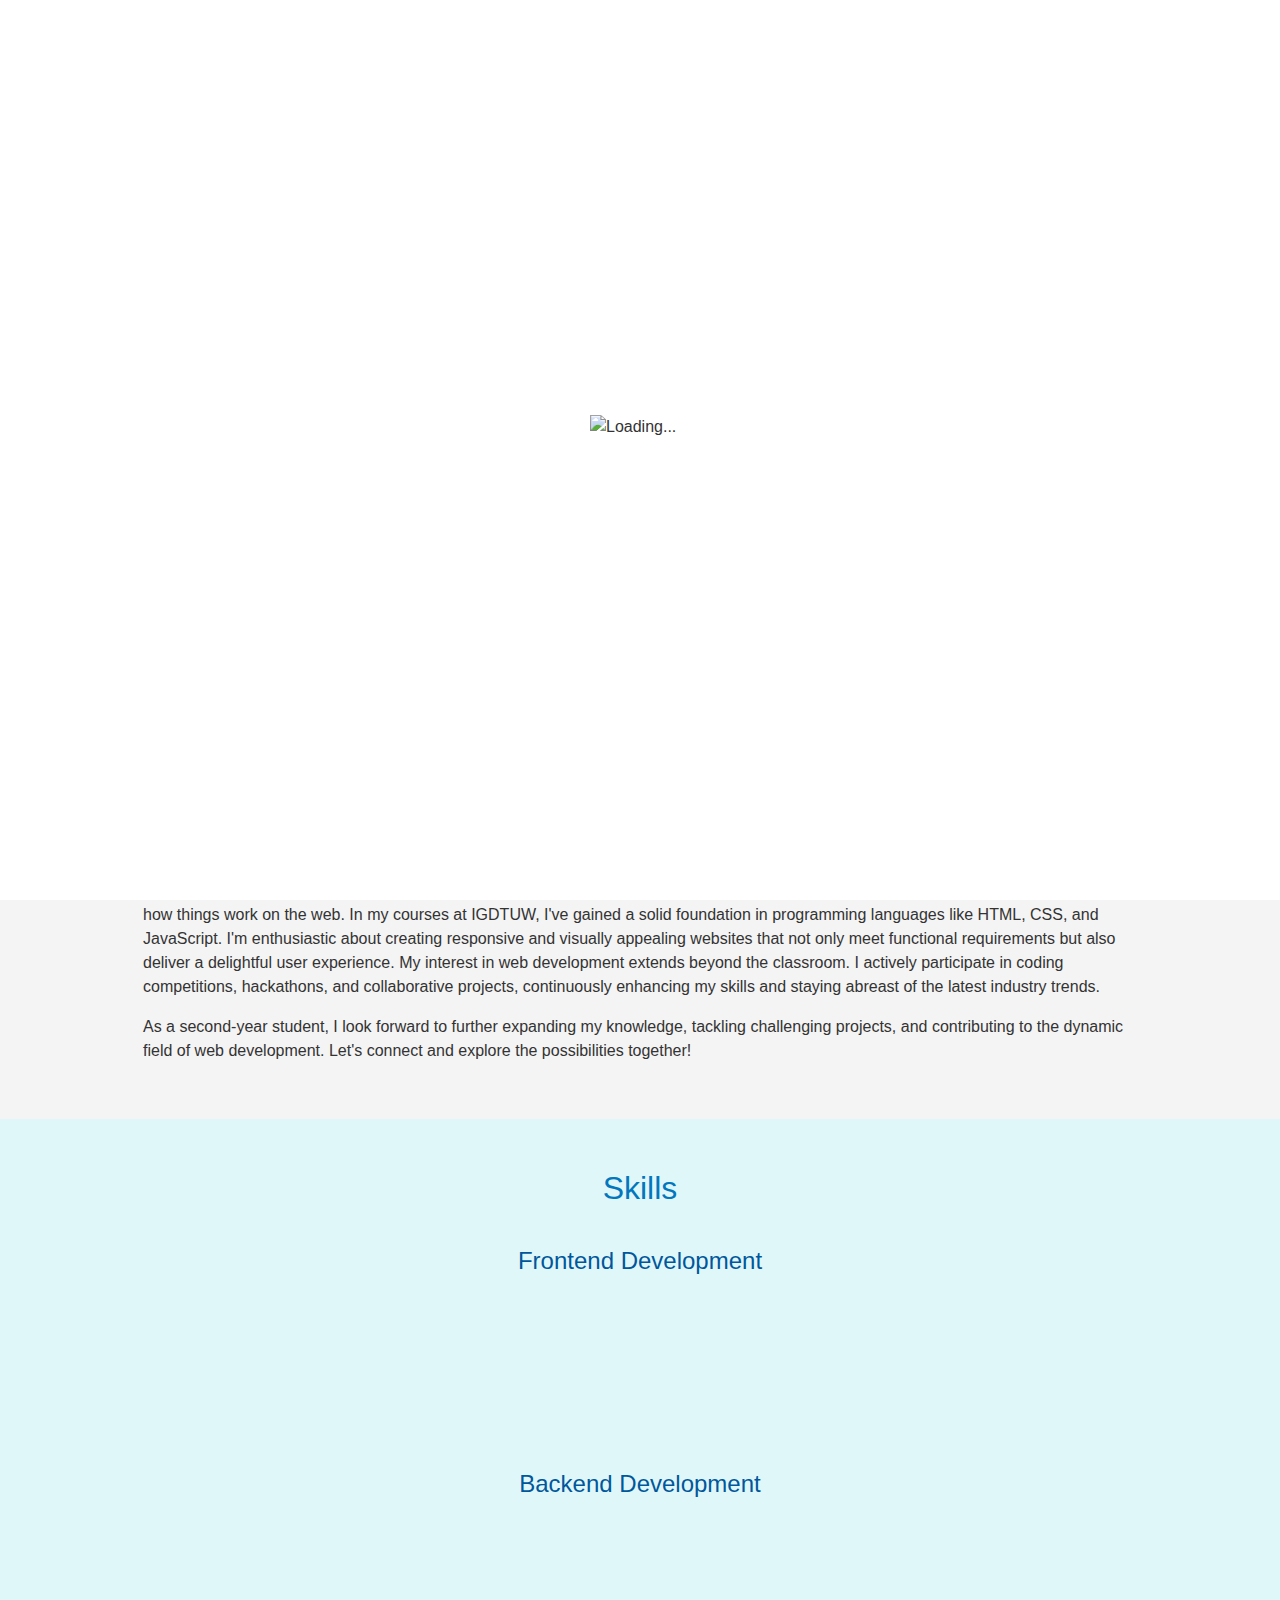
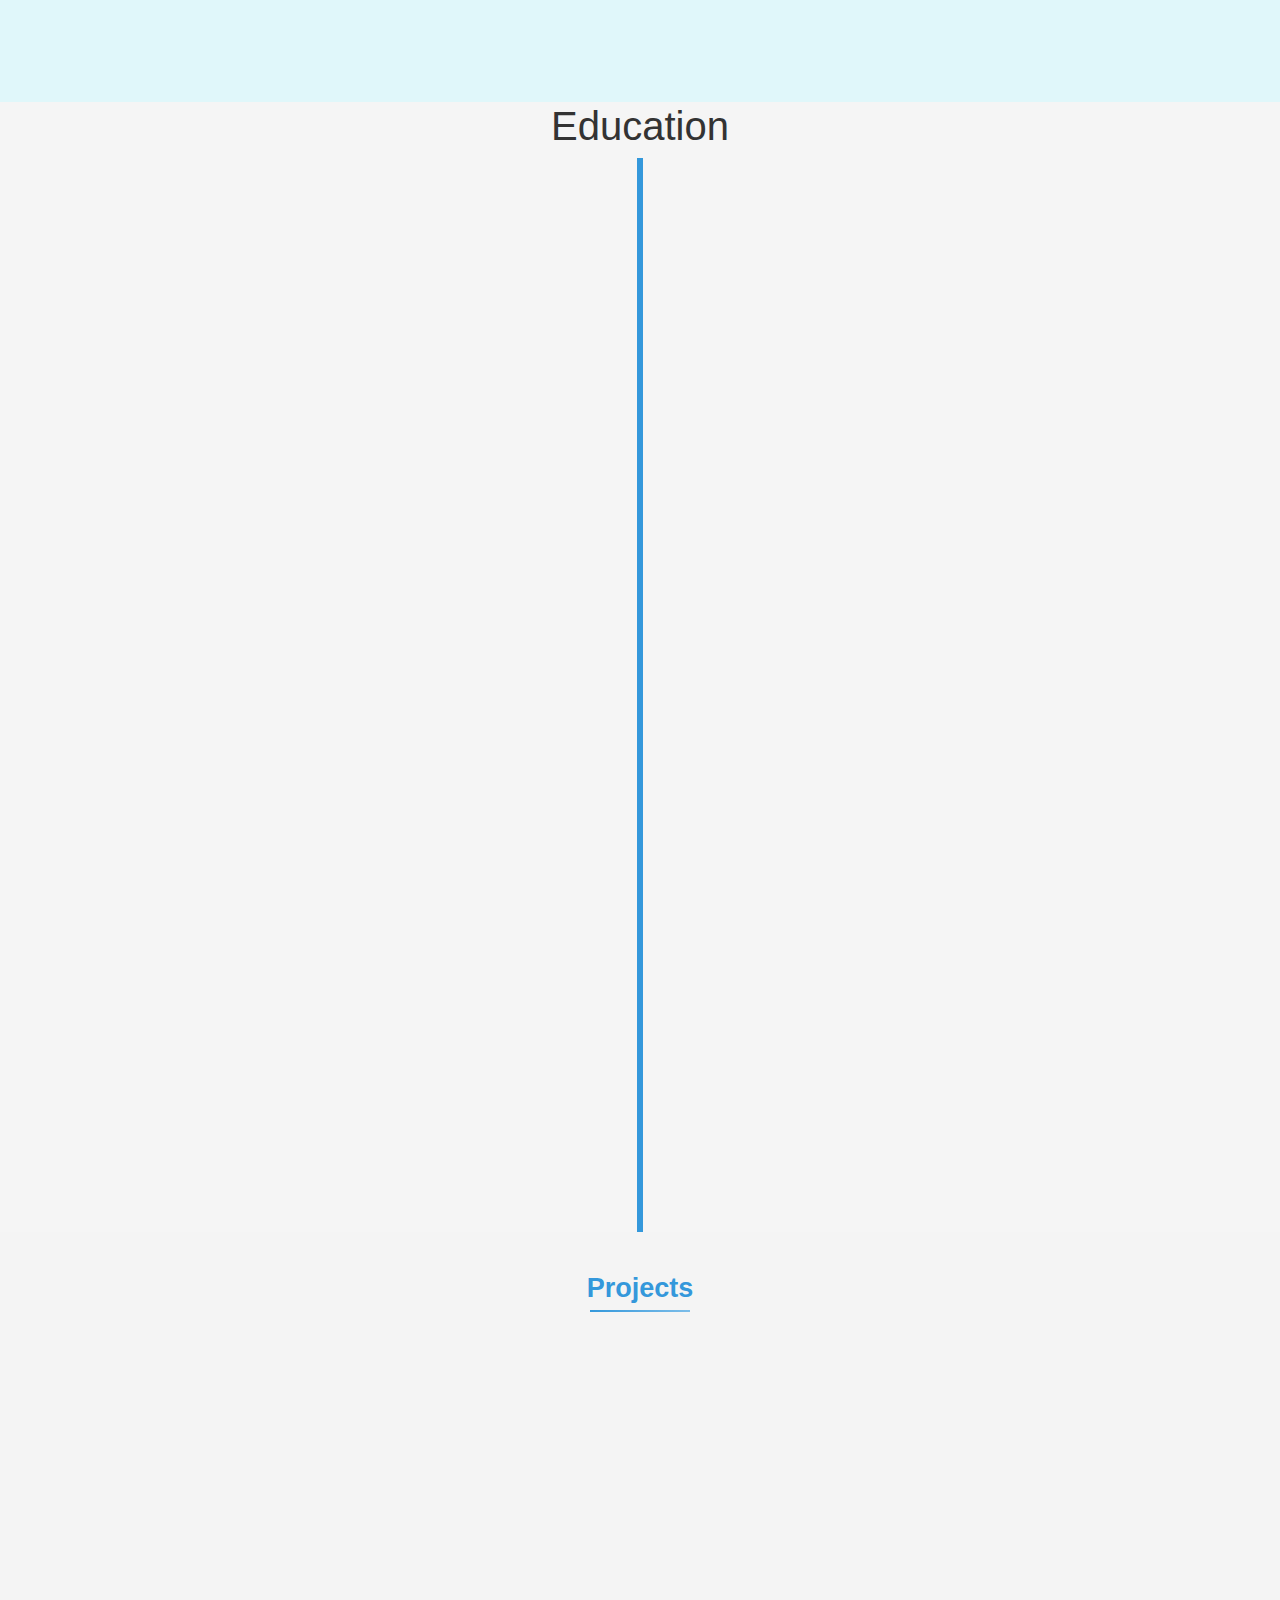
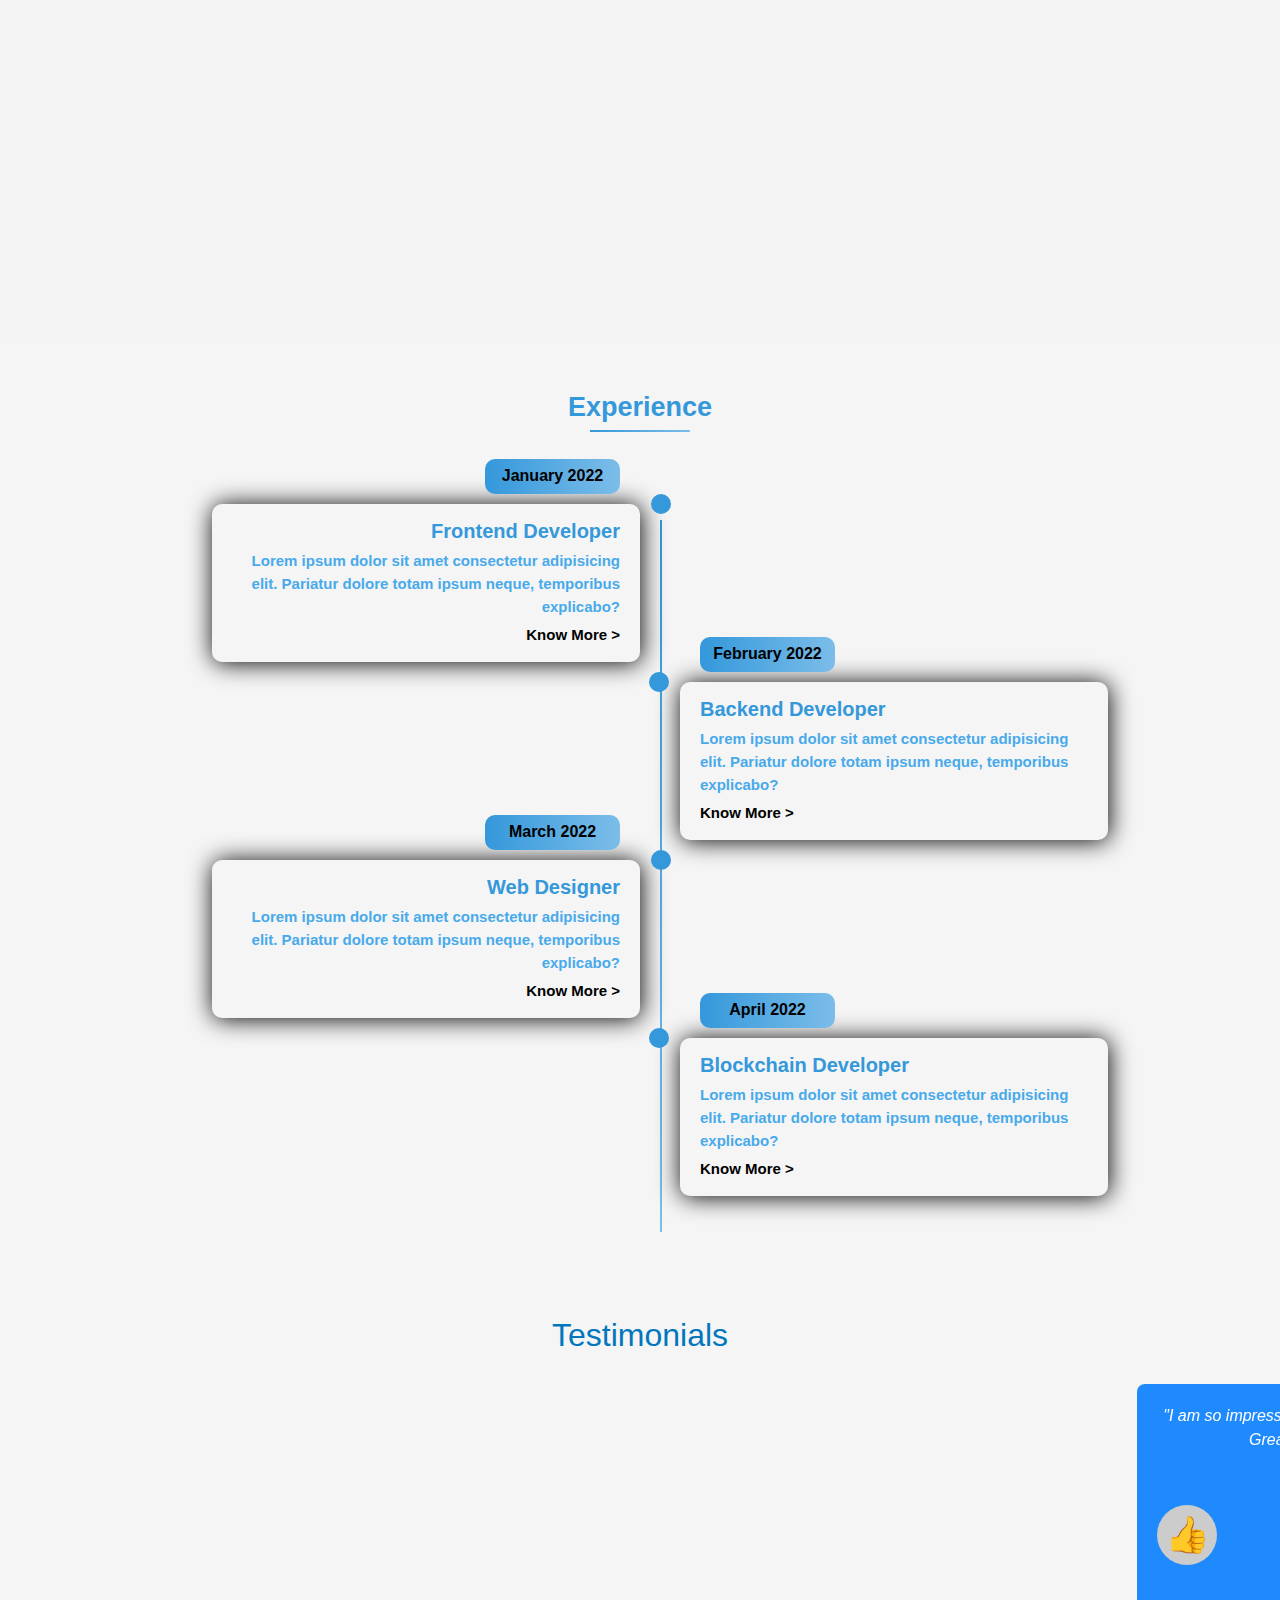
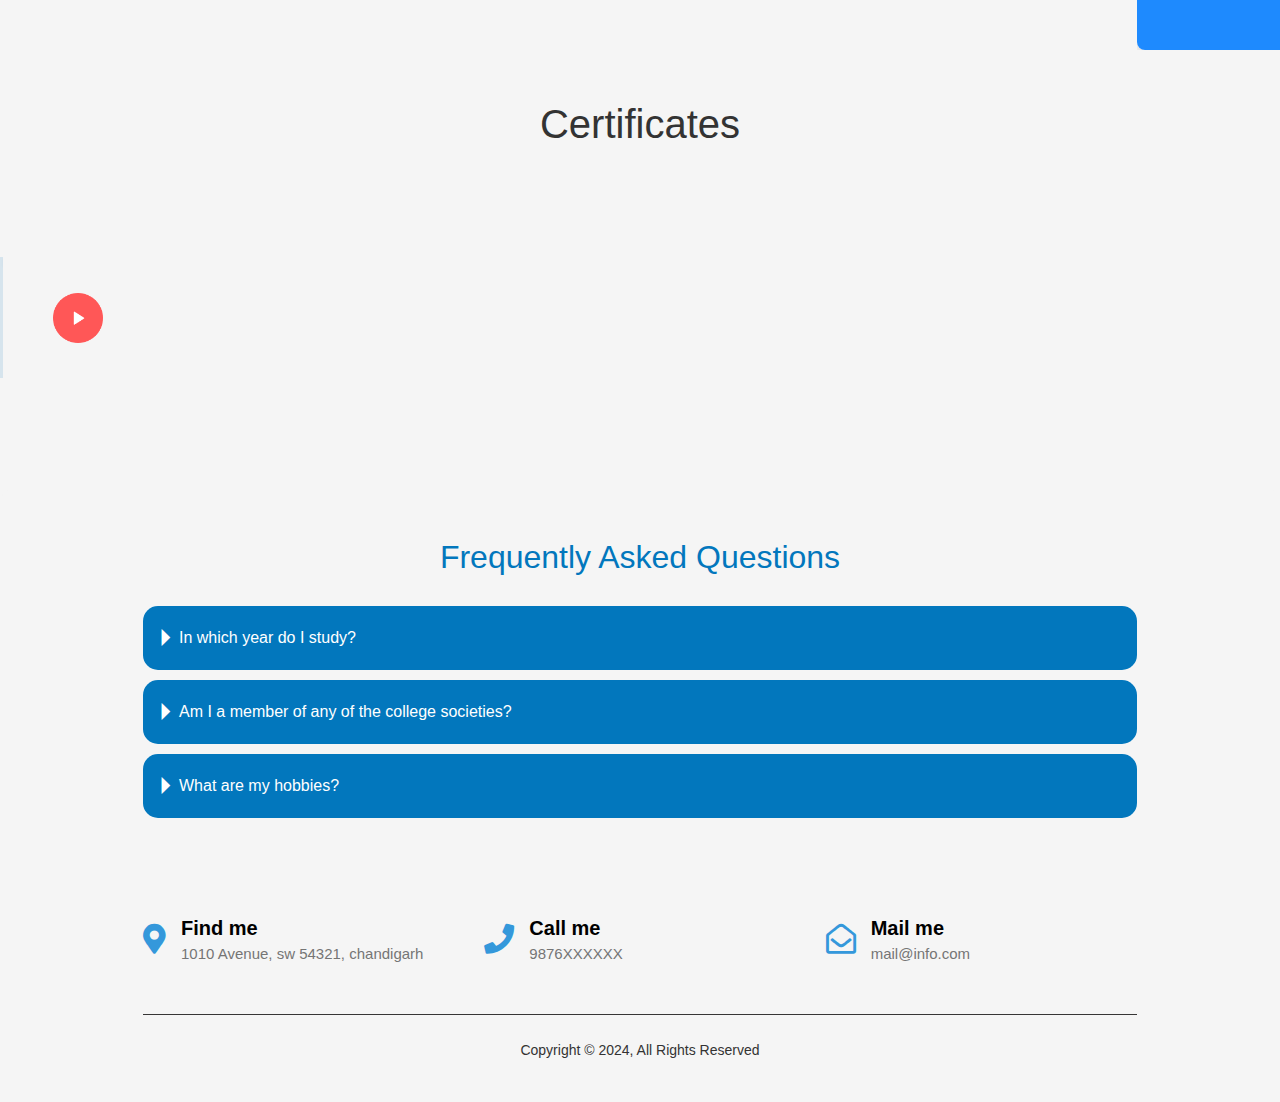
==== commit 3cae3dbc: "Merge branch 'main' into main" ====
--- a/index.html
+++ b/index.html
@@ -8,15 +8,20 @@
     <link rel="stylesheet" href="https://cdn.jsdelivr.net/npm/bootstrap@4.0.0/dist/css/bootstrap.min.css"
         integrity="sha384-Gn5384xqQ1aoWXA+058RXPxPg6fy4IWvTNh0E263XmFcJlSAwiGgFAW/dAiS6JXm" crossorigin="anonymous">
     <link rel="stylesheet" href="styles.css">
-    <link rel="stylesheet" href="https://cdn.jsdelivr.net/npm/bootstrap@4.0.0/dist/css/bootstrap.min.css" integrity="sha384-Gn5384xqQ1aoWXA+058RXPxPg6fy4IWvTNh0E263XmFcJlSAwiGgFAW/dAiS6JXm" crossorigin="anonymous">     <link rel="stylesheet" href="styles.css">
+    <link rel="stylesheet" href="https://cdn.jsdelivr.net/npm/bootstrap@4.0.0/dist/css/bootstrap.min.css"
+        integrity="sha384-Gn5384xqQ1aoWXA+058RXPxPg6fy4IWvTNh0E263XmFcJlSAwiGgFAW/dAiS6JXm" crossorigin="anonymous">
+    <link rel="stylesheet" href="styles.css">
     <link rel="stylesheet" href="https://unpkg.com/aos@next/dist/aos.css" />
-
 
     <title>Your Name - Portfolio</title>
 </head>
 
 <body>
 
+    <!-- Preloader -->
+    <div class="preloader">
+        <img class="loader" src="assets/preloader.gif" alt="Loading...">
+    </div>
 
     <!-- Scroll-to-top button -->
     <div class="scroll-up-btn">
@@ -49,6 +54,12 @@
                     <a class="nav-link" href="#projects">Projects</a>
                 </li>
                 <li class="nav-item ">
+                    <a class="nav-link" href="#experience">Experience</a>
+                </li>
+                <li class="nav-item ">
+                    <a class="nav-link" href="#certificates">Certificates</a>
+                </li>
+                <li class="nav-item ">
                     <a class="nav-link" href="#faq_section">FAQ</a>
                 </li>
                 <li class="nav-item">
@@ -57,6 +68,7 @@
             </ul>
         </div>
     </nav>
+
     <!-- Header -->
     <header>
         <div class="text">
@@ -95,34 +107,33 @@
         </div>
     </section>
 
-
     <!-- Skills section -->
     <section id="skill_section" class="skills">
         <div class="container">
             <h2>Skills</h2>
             <!-- Frontend -->
-            <div class="skill-category">
+            <div class="skill-category" >
                 <h3>Frontend Development</h3>
                 <div class="skills-list">
-                    <div class="skill">
+                    <div class="skill" data-aos="zoom-in">
                         <div class="skill-icon">
                             <i class="fab fa-html5"></i>
                         </div>
                         <span>HTML5</span>
                     </div>
-                    <div class="skill">
+                    <div class="skill" data-aos="zoom-in">
                         <div class="skill-icon">
                             <i class="fab fa-css3-alt"></i>
                         </div>
                         <span>CSS3</span>
                     </div>
-                    <div class="skill">
+                    <div class="skill" data-aos="zoom-in">
                         <div class="skill-icon">
                             <i class="fab fa-js"></i>
                         </div>
                         <span>JavaScript</span>
                     </div>
-                    <div class="skill">
+                    <div class="skill" data-aos="zoom-in">
                         <div class="skill-icon">
                             <i class="fab fa-react"></i>
                         </div>
@@ -135,13 +146,13 @@
             <div class="skill-category">
                 <h3>Backend Development</h3>
                 <div class="skills-list">
-                    <div class="skill">
+                    <div class="skill" data-aos="zoom-in">
                         <div class="skill-icon">
                             <i class="fab fa-node"></i>
                         </div>
                         <span>Node.js</span>
                     </div>
-                    <div class="skill">
+                    <div class="skill" data-aos="zoom-in">
                         <div class="skill-icon">
                             <i class="fas fa-database"></i>
                         </div>
@@ -152,37 +163,45 @@
         </div>
     </section>
 
-<!-- Education Section -->
-<section id="education" class="education part">
-    <div class="container">
-        <h1>Education</h1>
-        <div class="timeline">
-            <div class="contain left" data-aos="fade-right">
-                <div class="content">
-                  <h2>20XX</h2>
-                  <p>Lorem ipsum dolor sit amet, quo ei simul congue exerci, ad nec admodum perfecto mnesarchum, vim ea mazim fierent detracto. Ea quis iuvaret expetendis his, te elit voluptua dignissim per, habeo iusto primis ea eam.</p>
-                </div>
-            </div>
-            <div class="contain right" data-aos="fade-left">
-                <div class="content">
-                  <h2>20XX</h2>
-                  <p>Lorem ipsum dolor sit amet, quo ei simul congue exerci, ad nec admodum perfecto mnesarchum, vim ea mazim fierent detracto. Ea quis iuvaret expetendis his, te elit voluptua dignissim per, habeo iusto primis ea eam.</p>
-                </div>
-            </div>
-            <div class="contain left" data-aos="fade-right">
-                <div class="content">
-                  <h2>20XX</h2>
-                  <p>Lorem ipsum dolor sit amet, quo ei simul congue exerci, ad nec admodum perfecto mnesarchum, vim ea mazim fierent detracto. Ea quis iuvaret expetendis his, te elit voluptua dignissim per, habeo iusto primis ea eam.</p>
-                </div>
-            </div>
-            <div class="contain right" data-aos="fade-left">
-                <div class="content">
-                  <h2>20XX</h2>
-                  <p>Lorem ipsum dolor sit amet, quo ei simul congue exerci, ad nec admodum perfecto mnesarchum, vim ea mazim fierent detracto. Ea quis iuvaret expetendis his, te elit voluptua dignissim per, habeo iusto primis ea eam.</p>
-
-                </div>
-            </div>
-        </div>
+    <!-- Education Section -->
+    <section id="education" class="education part">
+        <div class="container">
+            <h1 id="edu">Education</h1>
+            <div class="timeline">
+                <div class="contain left" data-aos="fade-right">
+                    <div class="content">
+                        <h2>20XX</h2>
+                        <p>Lorem ipsum dolor sit amet, quo ei simul congue exerci, ad nec admodum perfecto mnesarchum,
+                            vim ea mazim fierent detracto. Ea quis iuvaret expetendis his, te elit voluptua dignissim
+                            per, habeo iusto primis ea eam.</p>
+                    </div>
+                </div>
+                <div class="contain right" data-aos="fade-left">
+                    <div class="content">
+                        <h2>20XX</h2>
+                        <p>Lorem ipsum dolor sit amet, quo ei simul congue exerci, ad nec admodum perfecto mnesarchum,
+                            vim ea mazim fierent detracto. Ea quis iuvaret expetendis his, te elit voluptua dignissim
+                            per, habeo iusto primis ea eam.</p>
+                    </div>
+                </div>
+                <div class="contain left" data-aos="fade-right">
+                    <div class="content">
+                        <h2>20XX</h2>
+                        <p>Lorem ipsum dolor sit amet, quo ei simul congue exerci, ad nec admodum perfecto mnesarchum,
+                            vim ea mazim fierent detracto. Ea quis iuvaret expetendis his, te elit voluptua dignissim
+                            per, habeo iusto primis ea eam.</p>
+                    </div>
+                </div>
+                <div class="contain right" data-aos="fade-left">
+                    <div class="content">
+                        <h2>20XX</h2>
+                        <p>Lorem ipsum dolor sit amet, quo ei simul congue exerci, ad nec admodum perfecto mnesarchum,
+                            vim ea mazim fierent detracto. Ea quis iuvaret expetendis his, te elit voluptua dignissim
+                            per, habeo iusto primis ea eam.</p>
+
+                    </div>
+                </div>
+            </div>
     </section>
 
     <!-- Project Section -->
@@ -194,7 +213,7 @@
             <div class="box">
                 <!-- projects on left -->
                 <div class="project-left">
-                    <div class="project">
+                    <div class="project" data-aos="fade-right">
                         <h3>Project 1</h3>
                         <p>A dynamic web application showcasing my skills in HTML, CSS, and JavaScript. Implemented
                             responsive design for optimal user experience.</p>
@@ -206,12 +225,12 @@
                                     Repo</a></button>
                         </div>
                     </div>
-
-                    <div class="project">
+                  
+                    <div class="project" data-aos="fade-right">
                         <h3>Project 2</h3>
-                        <p>Developed a full-stack web application using Node.js and MongoDB. Implemented user
-                            authentication and integrated third-party APIs for enhanced functionality.</p>
-                        <p><strong>Skills and Tools:</strong> HTML, CSS, JavaScript, Node.js, MongoDB</p>
+                        <p>Built a full-stack web app with Node.js and MongoDB, featuring user authentication 
+                            and third-party API integration for enhanced functionality.</p>
+                        <p><strong>Skills and Tools:</strong> HTML, CSS, JavaScript, Node.js</p>
                         <div class="buttons">
                             <button><a href="https://example-project1-live-website.com" target="_blank">Live
                                     Website</a></button>
@@ -222,7 +241,7 @@
                 </div>
                 <!-- projects on right -->
                 <div class="project-right">
-                    <div class="project">
+                    <div class="project" data-aos="fade-left">
                         <h3>Project 3</h3>
                         <p>Built a mobile-responsive website using React.js. Integrated state management for a seamless
                             user interface and employed RESTful API communication.</p>
@@ -234,7 +253,7 @@
                                     Repo</a></button>
                         </div>
                     </div>
-                    <div class="project">
+                    <div class="project" data-aos="fade-left">
                         <h3>Project 4</h3>
                         <p>Built a mobile-responsive website using React.js. Integrated state management for a seamless
                             user interface and employed RESTful API communication.</p>
@@ -248,76 +267,111 @@
                     </div>
                 </div>
 
-           </div>
-       </div>
-    </div>
-</section>
-    
-<section id="testimonials" class="testimonial-section">
-    <div class="container">
-        <h2>Testimonials</h2>
-
-        <div class="testimonial-slider">
-            <div class="testimonial-card">
-                <blockquote>
-                    <p>"I am so impressed with your work. Great job!"</p>
-                </blockquote>
-                <div class="testimonial-info">
-                    <!-- Circular icon -->
-                    <div class="icon">
-                        <span>👍</span>
-                    </div>
-                    <div class="text">
-                        <h3>Aarushi Singh</h3>
-                        <p>CEO, XYZ Company</p>
-                    </div>
-                </div>
-            </div>
-
-            <div class="testimonial-card">
-                <blockquote>
-                    <p>"Your dedication and expertise have exceeded our expectations."</p>
-                </blockquote>
-                <div class="testimonial-info">
-                    <!-- Circular icon -->
-                    <div class="icon">
-                        <span>🌟</span>
-                    </div>
-                    <div class="text">
-                        <h3>John Smith</h3>
-                        <p>Marketing Manager, ABC Corp</p>
-                    </div>
-                </div>
-            </div>
-
-            <div class="testimonial-card">
-                <blockquote>
-                    <p>"Working with your team has been an absolute pleasure."</p>
-                </blockquote>
-                <div class="testimonial-info">
-                    <!-- Circular icon -->
-                    <div class="icon">
-                        <span>😊</span>
-                    </div>
-                    <div class="text">
-                        <h3>Alice Johnson</h3>
-                        <p>Founder, MNO Foundation</p>
-                    </div>
-                </div>
-            </div>
-
-        </div>
-    </div>
-</section>
-
-
-<!--     Certificates -->
-
+            </div>
+        </div>
+        </div>
+    </section>
+
+    <!-- Experience Section  -->
+    <section id="experience" class = "main">
+        <h5 class="heading">Experience</h5>
+        <div class="exp">
+            <ul>
+                <li>
+                    <h3 class="title">Frontend Developer</h3>
+                    <p>Lorem ipsum dolor sit amet consectetur adipisicing elit. Pariatur dolore totam ipsum neque, temporibus explicabo?</p>
+                    <a href="#">Know More ></a>
+                    <span class="circle"></span>
+                    <span class="date">January 2022</span>
+                </li>
+                <li>
+                    <h3 class="title">Backend Developer</h3>
+                    <p>Lorem ipsum dolor sit amet consectetur adipisicing elit. Pariatur dolore totam ipsum neque, temporibus explicabo?</p>
+                    <a href="#">Know More ></a>
+                    <span class="circle"></span>
+                    <span class="date">February 2022</span>
+                </li>
+                <li>
+                    <h3 class="title">Web Designer</h3>
+                    <p>Lorem ipsum dolor sit amet consectetur adipisicing elit. Pariatur dolore totam ipsum neque, temporibus explicabo?</p>
+                    <a href="#">Know More ></a>
+                    <span class="circle"></span>
+                    <span class="date">March 2022</span>
+                </li>
+                <li>
+                    <h3 class="title">Blockchain Developer</h3>
+                    <p>Lorem ipsum dolor sit amet consectetur adipisicing elit. Pariatur dolore totam ipsum neque, temporibus explicabo?</p>
+                    <a href="#">Know More ></a>
+                    <span class="circle"></span>
+                    <span class="date">April 2022</span>
+                </li>
+            </ul>
+        </div>
+    </section>
+
+    <section id="testimonials" class="testimonial-section">
+        <div class="container">
+            <h2>Testimonials</h2>
+
+            <div class="testimonial-slider" data-aos="slide-left">
+                <div class="testimonial-card">
+                    <blockquote>
+                        <p>"I am so impressed with your work. Great job!"</p>
+                    </blockquote>
+                    <div class="testimonial-info">
+                        <!-- Circular icon -->
+                        <div class="icon">
+                            <span>👍</span>
+                        </div>
+                        <div class="text">
+                            <h3>Aarushi Singh</h3>
+                            <p>CEO, XYZ Company</p>
+                        </div>
+                    </div>
+                </div>
+
+                <div class="testimonial-card">
+                    <blockquote>
+                        <p>"Your dedication and expertise have exceeded our expectations."</p>
+                    </blockquote>
+                    <div class="testimonial-info">
+                        <!-- Circular icon -->
+                        <div class="icon">
+                            <span>🌟</span>
+                        </div>
+                        <div class="text">
+                            <h3>John Smith</h3>
+                            <p>Marketing Manager, ABC Corp</p>
+                        </div>
+                    </div>
+                </div>
+
+                <div class="testimonial-card">
+                    <blockquote>
+                        <p>"Working with your team has been an absolute pleasure."</p>
+                    </blockquote>
+                    <div class="testimonial-info">
+                        <!-- Circular icon -->
+                        <div class="icon">
+                            <span>😊</span>
+                        </div>
+                        <div class="text">
+                            <h3>Alice Johnson</h3>
+                            <p>Founder, MNO Foundation</p>
+                        </div>
+                    </div>
+                </div>
+
+            </div>
+        </div>
+    </section>
+
+    <!-- Certificates -->
     <section id="certificates" class="container">
         <div id="certificate-heading">
             <h1>Certificates</h1>
         </div>
-        <div class="gallerywrap">
+        <div class="gallerywrap" data-aos="slide-right">
             <img src="assets\back.png" id="backbutton">
             <div class="gallery">
                 <div>
@@ -338,130 +392,105 @@
     <!-- FAQ section -->
     <section id="faq_section" class="faq">
         <div class="container">
-            <h2>Frequently Asked Questions</h2>
+            <h2 id="faq">Frequently Asked Questions</h2>
             <input type="checkbox" name="detail-one" id="detail-one" />
-        <details open>
-          <summary>
-            <label for="detail-one">In which year do I study?</label>
-          </summary>
-          <div class="faq-content">
-            <p>I currently study in 2nd year.</p>
-          </div>
-        </details>
+            <details open>
+                <summary>
+                    <label for="detail-one">In which year do I study?</label>
+                </summary>
+                <div class="faq-content">
+                    <p>I currently study in 2nd year.</p>
+                </div>
+            </details>
+
+            <input type="checkbox" name="detail-two" id="detail-two" />
+            <details open>
+                <summary>
+                    <label for="detail-two">Am I a member of any of the college societies?</label>
+                </summary>
+                <div class="faq-content">
+                    <p>Yes, I am the part of college societies named_____</p>
+                </div>
+            </details>
+
+            <input type="checkbox" name="detail-three" id="detail-three" />
+            <details open>
+                <summary>
+                    <label for="detail-three">What are my hobbies?</label>
+                </summary>
+                <div class="faq-content">
+                    <p>I have various hobbies , I like to ___name of hobbies___ </p>
+                </div>
+            </details>
+
+        </div>
+    </section>
+
+    <!-- Contact Me Section -->
+    <footer class="footer-section" id="contact">
+        <div class="container">
+            <div class="footer-cta pt-5 pb-5">
+                <div class="row">
+                    <div class="col-xl-4 col-md-4 mb-30">
+                        <div class="single-cta">
+                            <i class="fas fa-map-marker-alt"></i>
+                            <div class="cta-text">
+                                <h4>Find me</h4>
+                                <span>1010 Avenue, sw 54321, chandigarh</span>
+                            </div>
+                        </div>
+                    </div>
+                    <div class="col-xl-4 col-md-4 mb-30">
+                        <div class="single-cta">
+                            <i class="fas fa-phone"></i>
+                            <div class="cta-text">
+                                <h4>Call me</h4>
+                                <span>9876XXXXXX</span>
+                            </div>
+                        </div>
+                    </div>
+                    <div class="col-xl-4 col-md-4 mb-30">
+                        <div class="single-cta">
+                            <i class="far fa-envelope-open"></i>
+                            <div class="cta-text">
+                                <h4>Mail me</h4>
+                                <span>mail@info.com</span>
+                            </div>
+                        </div>
+                    </div>
+                </div>
+            </div>
+        </div>
+        <div class="copyright-area">
+
+
+            <div class="copyright-text">
+                <p>Copyright &copy; 2024, All Rights Reserved</p>
+            </div>
+
+
+        </div>
+    </footer>
+
+
+    <script src="https://code.jquery.com/jquery-3.6.0.min.js"></script>
+    <script src="script.js"></script>
+    <script src="https://unpkg.com/aos@next/dist/aos.js"></script>
+    <script>
+
+        AOS.init({
+            offset: 300,
+            duration: 1000
+        });
+        
+        // Preloader script
+        document.addEventListener("DOMContentLoaded", function() {
+            setTimeout(function() {
+                document.querySelector('.preloader').style.display = 'none';
+            }, 2000);
+        });
+    </script>
     
-        <input type="checkbox" name="detail-two" id="detail-two" />
-        <details open>
-          <summary>
-            <label for="detail-two">Am I a member of any of the college societies?</label>
-          </summary>
-          <div class="faq-content">
-            <p>Yes, I am the part of college societies named_____</p>
-          </div>
-        </details>
-    
-        <input type="checkbox" name="detail-three" id="detail-three" />
-        <details open>
-          <summary>
-            <label for="detail-three">What are my hobbies?</label>
-          </summary>
-          <div class="faq-content">
-            <p>I have various hobbies , I like to ___name of hobbies___ </p>
-          </div>
-        </details>
-    
-    </div>
-</section>
-
-
-
-<!-- Contact Me Section -->
-<section id="contact" class="contact">
-    <div class="container">
-        <h1>Contact Me</h1>
-        <div class="contact-info">
-            <div class="contact-item">
-                <img src="./assets/mail.svg" alt="Email Icon">
-                <p>Email: <a href="mailto:your.email@example.com">your.email@example.com</a></p>
-            </div>
-
-            <div class="contact-item">
-                <img src="assets/telephone.png" width="30" height="30" alt="Phone Icon">
-                <p>Phone: <a href="tel:+123456789">+123 456 789</a></p>
-            </div>
-
-            <div class="contact-item">
-                <img src="./assets/location.png" width="30" height="30" alt="Address Icon">
-                <p>Address: 123 Main St, Cityville, Country</p>
-            </div>
-
-            <div class="contact-item">
-                <img src="./assets/linkedin.svg" alt="LinkedIn Icon">
-                <p>LinkedIn: <a href="https://www.linkedin.com/in/yourusername/" target="_blank">Your LinkedIn</a></p>
-            </div>
-
-            <div class="contact-item">
-                <img src="./assets/twitter.svg" alt="Twitter Icon">
-                <p>Twitter: <a href="https://twitter.com/yourusername" target="_blank">Your Twitter</a></p>
-
-            </div>
-        </div>
-    </section>
-
-<footer>
-        <div class="footer-container">
-            <div class="footer-section" id="footer-left-section">
-                <div class="footer-content">
-                    <div id="footer-logo" class="footer-heading">GET IN TOUCH</div>
-                    <div class="footer-disc">Lorem ipsum dolor sit amet, consectetur <br/>adipiscing elit, sed do eiusmod tempor <br/>incididunt ut labore et dolore magna aliqua.</div>
-                </div>
-                <div class="social-icons">
-                    <div class="social-icon"><a href="#"><img src="assets/mdi_twitter.png"></a></div>
-                    <div class="social-icon"><a href="#"><img src="assets/mdi_youtube.png"></a></div>
-                    <div class="social-icon"><a href="#"><img src="assets/ri_facebook-fill.png"></a></div>
-                    <div class="social-icon"><a href="#"><img src="assets/uil_instagram-alt.png"></a></div>
-                </div>
-                <div class="copyright">© 2023 Your Name. All Rights Reserved.</div>
-            </div>
-            <div class="footer-section" id="footer-right-section">
-                <div class="footer-content">
-                    <div class="footer-heading">Quick Links</div>
-                    <div class="divider"></div>
-                    <div class="footer-link">
-                        <div class="link-text">> &nbsp;<a href="#about">About Me</a></div>
-                    </div>
-                    <div class="footer-link">
-                        <div class="link-text">> &nbsp;<a href="#skill_section">Skills</a></div>
-                    </div>
-                    <div class="footer-link">
-                        <div class="link-text">> &nbsp;<a href="#education">Education</a></div>
-                    </div>
-                    <div class="footer-link">
-                        <div class="link-text">> &nbsp;<a href="#projects">Projects</a></div>
-                    </div>
-                    <div class="footer-link">
-                        <div class="link-text">> &nbsp;<a href="#faq_section">FAQS</a></div>
-                    </div>
-                    <div class="footer-link">
-                        <div class="link-text">> &nbsp;<a href="#contact">Contact</a></div>
-                    </div>
-                </div>
-            </div>
-        </div>
-    
-</footer>
-
-
-
-<script src="https://code.jquery.com/jquery-3.6.0.min.js"></script>
-<script src="script.js"></script> 
-<script src="https://unpkg.com/aos@next/dist/aos.js"></script>
-<script>
-  AOS.init({
-    offset: 300,
-    duration: 1000
-  });
-</script>
-
 </body>
 
 </html>
--- a/styles.css
+++ b/styles.css
@@ -3,7 +3,6 @@
 html {
   scroll-behavior: smooth;
 }
-
 
 body {
   font-family: 'Arial', sans-serif;
@@ -11,6 +10,25 @@
   padding: 0;
   box-sizing: border-box;
 }
+
+.preloader {
+  position: fixed;
+  top: 0;
+  left: 0;
+  width: 100%;
+  height: 100%;
+  background-color: #fff;
+  display: flex;
+  justify-content: center;
+  align-items: center;
+  z-index: 9999;
+}
+
+.loader {
+  width: 100px;
+  height: 70px;
+}
+
 #uploadContainer {
   position: relative;
 }
@@ -39,6 +57,8 @@
   cursor: pointer;
 }
 
+
+/* EDUCATION SECTION */
 .timeline {
   position: relative;
   max-width: 1200px;
@@ -165,6 +185,7 @@
   }
 }
 
+/* EDUCATION SECTION ENDS */
 
 
 /*----------bootstrap-navbar-css------------*/
@@ -401,6 +422,12 @@
   margin-top: 30px;
   margin-left: 10px;
 }
+
+.icons i:hover {
+  transform: scale(1.12);
+  color:#3498db;
+}
+
 .fab{
   color: black;
   margin-right: 2rem; 
@@ -436,10 +463,9 @@
 }
 
 
-
+/* Projects */
 .about-me,
-.projects,
-.contact {
+.projects{
   background-color: #f4f4f4;
   padding: 40px 0;
 }
@@ -451,6 +477,26 @@
 #projects {
   padding: 40px 0;
   background-color: #f4f4f4;
+}
+#project-heading {
+    text-align: center;
+}
+#project-heading h1 {
+    font-size: 27px;
+    font-weight: 600;
+    color: #3498db;
+    position: relative;
+    margin-bottom: 25px;
+}
+#project-heading h1::after {
+    position: absolute;
+    content: ' ';
+    width: 100px;
+    height: 2px;
+    left: 50%;
+    bottom: -8px;
+    background-image: linear-gradient(to right, #3498db, #7cbde9);
+    transform: translateX(-50%);
 }
 
 .project {
@@ -462,6 +508,7 @@
     box-shadow: 0 4px 6px rgba(0, 0, 0, 0.1);
     max-width: 800px;
     transition: transform background-color 0.2s ease-in-out;
+    height: 238px;
   }
   
   .project:hover {
@@ -469,8 +516,6 @@
       transform: scale(1.05);
       background-color: #f6f6f6;
   }
-
-
 
 @media screen and (max-width: 918px) {
   .box {
@@ -498,7 +543,7 @@
 }
 
 .project button {
-  display: block;
+  display: flex;
   margin: 10px;
   margin-left: 0;
   padding: 8px 16px;
@@ -523,7 +568,13 @@
   display: flex;
   flex-wrap: wrap;
 }
-
+@media screen and (max-width: 600px) {
+    .project .button {
+        width: 100%; 
+        margin: 5px 0; 
+    }
+}
+/* Scroll-up Button */
 .scroll-up-btn {
   position: fixed;
   height: 45px;
@@ -576,7 +627,6 @@
 }
 
 details {
-  max-width: 500px;
   box-sizing: border-box;
   margin-top: 10px;
   background: white;
@@ -620,6 +670,7 @@
 
 div.faq-content {
   padding: 0 10px;
+  width: 80%;
 }
 
 input:checked + details,
@@ -633,8 +684,7 @@
 }
 
 .about-me,
-.projects,
-.contact {
+.projects{
   background-color: #f4f4f4;
   padding: 40px 0;
 }
@@ -663,7 +713,7 @@
       background-color: #f6f6f6;
   }
 
-
+  
 
 @media screen and (max-width: 918px) {
   .box {
@@ -893,116 +943,78 @@
   display: block;
 }
 
-.footer-container{
-  padding-top: 57px; 
-  padding-bottom: 60px; 
-  padding-left: 132px; 
-  padding-right: 192px; 
-  background: #12101D;
-  justify-content: flex-start;
-  align-items: center; 
-  display: inline-flex
-}
-.footer-disc{
-  color: white; 
-  font-size: 16px; 
-  font-family: Open Sans; 
-  font-weight: 400;
-  word-wrap: break-word"
-}
-
-
-.footer-container {
-  
-  display: flex;
-  justify-content: space-between;
-  align-items: center;
-  gap: 50px;
-}
+/* Footer css */
+
 
 .footer-section {
-
-  display: flex;
-  flex-direction: column;
-  justify-content: flex-start;
-  align-items: flex-start;
-  gap: 20px;
-}
-
-.footer-content {
-  display: flex;
-  flex-direction: column;
-  justify-content: flex-start;
-  align-items: flex-start;
-  gap: 7px;
-}
-.footer-heading {
+background: #f5f5f5;
+position: relative;
+}
+.footer-cta {
+border-bottom: 1px solid #373636;
+}
+.single-cta i {
+color: #3498db;
+font-size: 30px;
+float: left;
+margin-top: 8px;
+}
+.cta-text {
+padding-left: 15px;
+display: inline-block;
+}
+.cta-text h4 {
+color: #000;
+font-size: 20px;
+font-weight: 600;
+margin-bottom: 2px;
+}
+.cta-text span {
+color: #757575;
+font-size: 15px;
+}
+
+.footer-social-icon span {
+color: #fff;
+display: block;
+font-size: 20px;
+font-weight: 700;
+font-family: 'Poppins', sans-serif;
+margin-bottom: 20px;
+}
+.footer-social-icon a {
+color: #fff;
+font-size: 16px;
+margin-right: 15px;
+}
+.footer-social-icon i {
+height: 40px;
+width: 40px;
+text-align: center;
+line-height: 38px;
+border-radius: 50%;
+}
+.facebook-bg{
+background: #3B5998;
+}
+.twitter-bg{
+background: #55ACEE;
+}
+.google-bg{
+background: #DD4B39;
+}
+
+.copyright-area{
+background: #f5f5f5;
+padding: 25px 0;
+
+}
+.copyright-text p {
   text-align: center;
-  color: white;
-  font-size: 20px;
-  font-weight: 700;
-  word-wrap: break-word;
-}
-#footer-logo {
-  text-align: center;
-  font-size: 20px;
-  font-weight: 700;
-  word-wrap: break-word;
-}
-
-.footer-disc {
-  color: white;
-  font-size: 16px;
-  font-weight: 400;
-  word-wrap: break-word;
-}
-
-.social-icons {
-  display: flex;
-  justify-content: center;
-  align-items: center;
-  gap: 20px;
-}
-
-.social-icon {
-  width: 24px;
-  height: 24px;
-  position: relative;
- 
-}
-
-.divider {
-  width: 48px;
-  height: 0;
-  border: 1px white solid;
-}
-
-.footer-link {
-  display: flex;
-  justify-content: flex-start;
-  align-items: center;
-  text-decoration: none;
-}
-
-.link-text {
-  text-decoration: none;
-  font-size: 16px;
-  font-weight: 400;
-  word-wrap: break-word;
-  color: white;
-
-}
-.link-text a{
-  color: white !important;
-  text-decoration: none;
-}
-.copyright{
-  color: white;
-  font-size: 20px;
-  font-family: Open Sans;
-  font-weight: 400;
-   word-wrap: break-word
-}
+font-size: 14px;
+}
+
+
 .gallery{
   width: 1100px;
   display: flex;
@@ -1165,3 +1177,177 @@
   background-color: #3498db;
   border-radius: 6px;
 }
+
+/* contact-item */
+.contact-item{
+ display:flex;
+}
+
+/* Experience */
+
+.main {
+  width: 100%;
+  height: auto;
+  padding: 50px 0;
+  display: grid;
+  place-items: center;
+}
+
+.main .heading {
+  font-size: 27px;
+  font-weight: 600;
+  color: #3498db;
+  position: relative;
+  margin-bottom: 80px;
+}
+
+.heading::after {
+  position: absolute;
+  content: ' ';
+  width: 100px;
+  height: 2px;
+  left: 50%;
+  bottom: -8px;
+  background-image: linear-gradient(to right, #3498db, #7cbde9);
+  transform: translateX(-50%);
+}
+
+.exp {
+  width: 70%;
+  height: auto;
+  position: relative;
+}
+
+.exp::after {
+  position: absolute;
+  content: ' ';
+  width: 2px;
+  height: 100%;
+  background-image: linear-gradient(to bottom, #3498db, #7cbde9);
+}
+
+.exp ul {
+  list-style: none;
+}
+
+.exp ul li {
+  width: 50%;
+  height: auto;
+  padding: 15px 20px;
+  box-shadow: 1px 1px 25px #000;
+  border-radius: 10px;
+  margin-bottom: 20px;
+  position: relative;
+  z-index: 99;
+}
+
+.exp ul li:nth-child(odd) {
+  float: left;
+  clear: right;
+  transform: translateX(-20px);
+  text-align: right;
+}
+
+.exp ul li:nth-child(even) {
+  float: right;
+  clear: left;
+  transform: translateX(20px);
+}
+
+.exp ul li .title {
+  font-size: 20px;
+  font-weight: 900;
+  color: #3498db;
+  margin-bottom: 6px;
+}
+
+.exp ul li p {
+  font-size: 15px;
+  font-weight: 600;
+  color: #48aaeb;
+  margin: 5px 0;
+  line-height: 23px;
+}
+
+ul li a {
+  font-size: 15px;
+  font-weight: 700;
+  color: #000;
+  text-decoration: none;
+}
+
+.exp ul li .circle {
+  width: 20px;
+  height: 20px;
+  background-color: #3498db;
+  border-radius: 50%;
+  position: absolute;
+  top: 0;
+}
+
+ul li .date {
+  position: absolute;
+  top: -45px;
+  width: 135px;
+  height: 35px;
+  border-radius: 10px;
+  color: #000;
+  background-image: linear-gradient(to right, #3498db, #7cbde9);
+  display: grid;
+  place-items: center;
+  font-size: 16px;
+  font-weight: 600;
+}
+
+ul li:nth-child(odd) .date {
+  right: 20px;
+}
+
+ul li:nth-child(odd) .circle {
+  right: -21px;
+  transform: translate(50%, -50%);
+}
+
+ul li:nth-child(even) .circle {
+  left: -21px;
+  transform: translate(-50%, -50%);
+}
+
+
+/* Media Queries  */
+
+@media screen and (max-width: 450px) {
+  .exp {
+      width: 85%;
+      transform: translateX(15px);
+  }
+  .exp::after {
+      left: -20px;
+  }
+  .exp ul li {
+      width: 100%;
+      float: none;
+      clear: none;
+      margin-bottom: 80px;
+  }
+  .exp ul li:nth-child(odd) {
+      transform: translateX(0);
+      text-align: left;
+  }
+  .exp ul li:nth-child(even) {
+      transform: translateX(0);
+  }
+  .exp ul li:nth-child(odd) .date {
+      left: 0px;
+  }
+  .exp ul li:nth-child(even) .date {
+      left: 0px;
+  }
+  .exp ul li:nth-child(odd) .circle {
+      left: -20px;
+      transform: translate(-50%, -50%);
+  }
+}
+#project-heading,#edu,#certificate-heading,#faq{
+  text-align: center;
+}--- a/styles.css
+++ b/styles.css
@@ -3,7 +3,6 @@
 html {
   scroll-behavior: smooth;
 }
-
 
 body {
   font-family: 'Arial', sans-serif;
@@ -11,6 +10,25 @@
   padding: 0;
   box-sizing: border-box;
 }
+
+.preloader {
+  position: fixed;
+  top: 0;
+  left: 0;
+  width: 100%;
+  height: 100%;
+  background-color: #fff;
+  display: flex;
+  justify-content: center;
+  align-items: center;
+  z-index: 9999;
+}
+
+.loader {
+  width: 100px;
+  height: 70px;
+}
+
 #uploadContainer {
   position: relative;
 }
@@ -39,6 +57,8 @@
   cursor: pointer;
 }
 
+
+/* EDUCATION SECTION */
 .timeline {
   position: relative;
   max-width: 1200px;
@@ -165,6 +185,7 @@
   }
 }
 
+/* EDUCATION SECTION ENDS */
 
 
 /*----------bootstrap-navbar-css------------*/
@@ -401,6 +422,12 @@
   margin-top: 30px;
   margin-left: 10px;
 }
+
+.icons i:hover {
+  transform: scale(1.12);
+  color:#3498db;
+}
+
 .fab{
   color: black;
   margin-right: 2rem; 
@@ -436,10 +463,9 @@
 }
 
 
-
+/* Projects */
 .about-me,
-.projects,
-.contact {
+.projects{
   background-color: #f4f4f4;
   padding: 40px 0;
 }
@@ -451,6 +477,26 @@
 #projects {
   padding: 40px 0;
   background-color: #f4f4f4;
+}
+#project-heading {
+    text-align: center;
+}
+#project-heading h1 {
+    font-size: 27px;
+    font-weight: 600;
+    color: #3498db;
+    position: relative;
+    margin-bottom: 25px;
+}
+#project-heading h1::after {
+    position: absolute;
+    content: ' ';
+    width: 100px;
+    height: 2px;
+    left: 50%;
+    bottom: -8px;
+    background-image: linear-gradient(to right, #3498db, #7cbde9);
+    transform: translateX(-50%);
 }
 
 .project {
@@ -462,6 +508,7 @@
     box-shadow: 0 4px 6px rgba(0, 0, 0, 0.1);
     max-width: 800px;
     transition: transform background-color 0.2s ease-in-out;
+    height: 238px;
   }
   
   .project:hover {
@@ -469,8 +516,6 @@
       transform: scale(1.05);
       background-color: #f6f6f6;
   }
-
-
 
 @media screen and (max-width: 918px) {
   .box {
@@ -498,7 +543,7 @@
 }
 
 .project button {
-  display: block;
+  display: flex;
   margin: 10px;
   margin-left: 0;
   padding: 8px 16px;
@@ -523,7 +568,13 @@
   display: flex;
   flex-wrap: wrap;
 }
-
+@media screen and (max-width: 600px) {
+    .project .button {
+        width: 100%; 
+        margin: 5px 0; 
+    }
+}
+/* Scroll-up Button */
 .scroll-up-btn {
   position: fixed;
   height: 45px;
@@ -576,7 +627,6 @@
 }
 
 details {
-  max-width: 500px;
   box-sizing: border-box;
   margin-top: 10px;
   background: white;
@@ -620,6 +670,7 @@
 
 div.faq-content {
   padding: 0 10px;
+  width: 80%;
 }
 
 input:checked + details,
@@ -633,8 +684,7 @@
 }
 
 .about-me,
-.projects,
-.contact {
+.projects{
   background-color: #f4f4f4;
   padding: 40px 0;
 }
@@ -663,7 +713,7 @@
       background-color: #f6f6f6;
   }
 
-
+  
 
 @media screen and (max-width: 918px) {
   .box {
@@ -893,116 +943,78 @@
   display: block;
 }
 
-.footer-container{
-  padding-top: 57px; 
-  padding-bottom: 60px; 
-  padding-left: 132px; 
-  padding-right: 192px; 
-  background: #12101D;
-  justify-content: flex-start;
-  align-items: center; 
-  display: inline-flex
-}
-.footer-disc{
-  color: white; 
-  font-size: 16px; 
-  font-family: Open Sans; 
-  font-weight: 400;
-  word-wrap: break-word"
-}
-
-
-.footer-container {
-  
-  display: flex;
-  justify-content: space-between;
-  align-items: center;
-  gap: 50px;
-}
+/* Footer css */
+
 
 .footer-section {
-
-  display: flex;
-  flex-direction: column;
-  justify-content: flex-start;
-  align-items: flex-start;
-  gap: 20px;
-}
-
-.footer-content {
-  display: flex;
-  flex-direction: column;
-  justify-content: flex-start;
-  align-items: flex-start;
-  gap: 7px;
-}
-.footer-heading {
+background: #f5f5f5;
+position: relative;
+}
+.footer-cta {
+border-bottom: 1px solid #373636;
+}
+.single-cta i {
+color: #3498db;
+font-size: 30px;
+float: left;
+margin-top: 8px;
+}
+.cta-text {
+padding-left: 15px;
+display: inline-block;
+}
+.cta-text h4 {
+color: #000;
+font-size: 20px;
+font-weight: 600;
+margin-bottom: 2px;
+}
+.cta-text span {
+color: #757575;
+font-size: 15px;
+}
+
+.footer-social-icon span {
+color: #fff;
+display: block;
+font-size: 20px;
+font-weight: 700;
+font-family: 'Poppins', sans-serif;
+margin-bottom: 20px;
+}
+.footer-social-icon a {
+color: #fff;
+font-size: 16px;
+margin-right: 15px;
+}
+.footer-social-icon i {
+height: 40px;
+width: 40px;
+text-align: center;
+line-height: 38px;
+border-radius: 50%;
+}
+.facebook-bg{
+background: #3B5998;
+}
+.twitter-bg{
+background: #55ACEE;
+}
+.google-bg{
+background: #DD4B39;
+}
+
+.copyright-area{
+background: #f5f5f5;
+padding: 25px 0;
+
+}
+.copyright-text p {
   text-align: center;
-  color: white;
-  font-size: 20px;
-  font-weight: 700;
-  word-wrap: break-word;
-}
-#footer-logo {
-  text-align: center;
-  font-size: 20px;
-  font-weight: 700;
-  word-wrap: break-word;
-}
-
-.footer-disc {
-  color: white;
-  font-size: 16px;
-  font-weight: 400;
-  word-wrap: break-word;
-}
-
-.social-icons {
-  display: flex;
-  justify-content: center;
-  align-items: center;
-  gap: 20px;
-}
-
-.social-icon {
-  width: 24px;
-  height: 24px;
-  position: relative;
- 
-}
-
-.divider {
-  width: 48px;
-  height: 0;
-  border: 1px white solid;
-}
-
-.footer-link {
-  display: flex;
-  justify-content: flex-start;
-  align-items: center;
-  text-decoration: none;
-}
-
-.link-text {
-  text-decoration: none;
-  font-size: 16px;
-  font-weight: 400;
-  word-wrap: break-word;
-  color: white;
-
-}
-.link-text a{
-  color: white !important;
-  text-decoration: none;
-}
-.copyright{
-  color: white;
-  font-size: 20px;
-  font-family: Open Sans;
-  font-weight: 400;
-   word-wrap: break-word
-}
+font-size: 14px;
+}
+
+
 .gallery{
   width: 1100px;
   display: flex;
@@ -1165,3 +1177,177 @@
   background-color: #3498db;
   border-radius: 6px;
 }
+
+/* contact-item */
+.contact-item{
+ display:flex;
+}
+
+/* Experience */
+
+.main {
+  width: 100%;
+  height: auto;
+  padding: 50px 0;
+  display: grid;
+  place-items: center;
+}
+
+.main .heading {
+  font-size: 27px;
+  font-weight: 600;
+  color: #3498db;
+  position: relative;
+  margin-bottom: 80px;
+}
+
+.heading::after {
+  position: absolute;
+  content: ' ';
+  width: 100px;
+  height: 2px;
+  left: 50%;
+  bottom: -8px;
+  background-image: linear-gradient(to right, #3498db, #7cbde9);
+  transform: translateX(-50%);
+}
+
+.exp {
+  width: 70%;
+  height: auto;
+  position: relative;
+}
+
+.exp::after {
+  position: absolute;
+  content: ' ';
+  width: 2px;
+  height: 100%;
+  background-image: linear-gradient(to bottom, #3498db, #7cbde9);
+}
+
+.exp ul {
+  list-style: none;
+}
+
+.exp ul li {
+  width: 50%;
+  height: auto;
+  padding: 15px 20px;
+  box-shadow: 1px 1px 25px #000;
+  border-radius: 10px;
+  margin-bottom: 20px;
+  position: relative;
+  z-index: 99;
+}
+
+.exp ul li:nth-child(odd) {
+  float: left;
+  clear: right;
+  transform: translateX(-20px);
+  text-align: right;
+}
+
+.exp ul li:nth-child(even) {
+  float: right;
+  clear: left;
+  transform: translateX(20px);
+}
+
+.exp ul li .title {
+  font-size: 20px;
+  font-weight: 900;
+  color: #3498db;
+  margin-bottom: 6px;
+}
+
+.exp ul li p {
+  font-size: 15px;
+  font-weight: 600;
+  color: #48aaeb;
+  margin: 5px 0;
+  line-height: 23px;
+}
+
+ul li a {
+  font-size: 15px;
+  font-weight: 700;
+  color: #000;
+  text-decoration: none;
+}
+
+.exp ul li .circle {
+  width: 20px;
+  height: 20px;
+  background-color: #3498db;
+  border-radius: 50%;
+  position: absolute;
+  top: 0;
+}
+
+ul li .date {
+  position: absolute;
+  top: -45px;
+  width: 135px;
+  height: 35px;
+  border-radius: 10px;
+  color: #000;
+  background-image: linear-gradient(to right, #3498db, #7cbde9);
+  display: grid;
+  place-items: center;
+  font-size: 16px;
+  font-weight: 600;
+}
+
+ul li:nth-child(odd) .date {
+  right: 20px;
+}
+
+ul li:nth-child(odd) .circle {
+  right: -21px;
+  transform: translate(50%, -50%);
+}
+
+ul li:nth-child(even) .circle {
+  left: -21px;
+  transform: translate(-50%, -50%);
+}
+
+
+/* Media Queries  */
+
+@media screen and (max-width: 450px) {
+  .exp {
+      width: 85%;
+      transform: translateX(15px);
+  }
+  .exp::after {
+      left: -20px;
+  }
+  .exp ul li {
+      width: 100%;
+      float: none;
+      clear: none;
+      margin-bottom: 80px;
+  }
+  .exp ul li:nth-child(odd) {
+      transform: translateX(0);
+      text-align: left;
+  }
+  .exp ul li:nth-child(even) {
+      transform: translateX(0);
+  }
+  .exp ul li:nth-child(odd) .date {
+      left: 0px;
+  }
+  .exp ul li:nth-child(even) .date {
+      left: 0px;
+  }
+  .exp ul li:nth-child(odd) .circle {
+      left: -20px;
+      transform: translate(-50%, -50%);
+  }
+}
+#project-heading,#edu,#certificate-heading,#faq{
+  text-align: center;
+}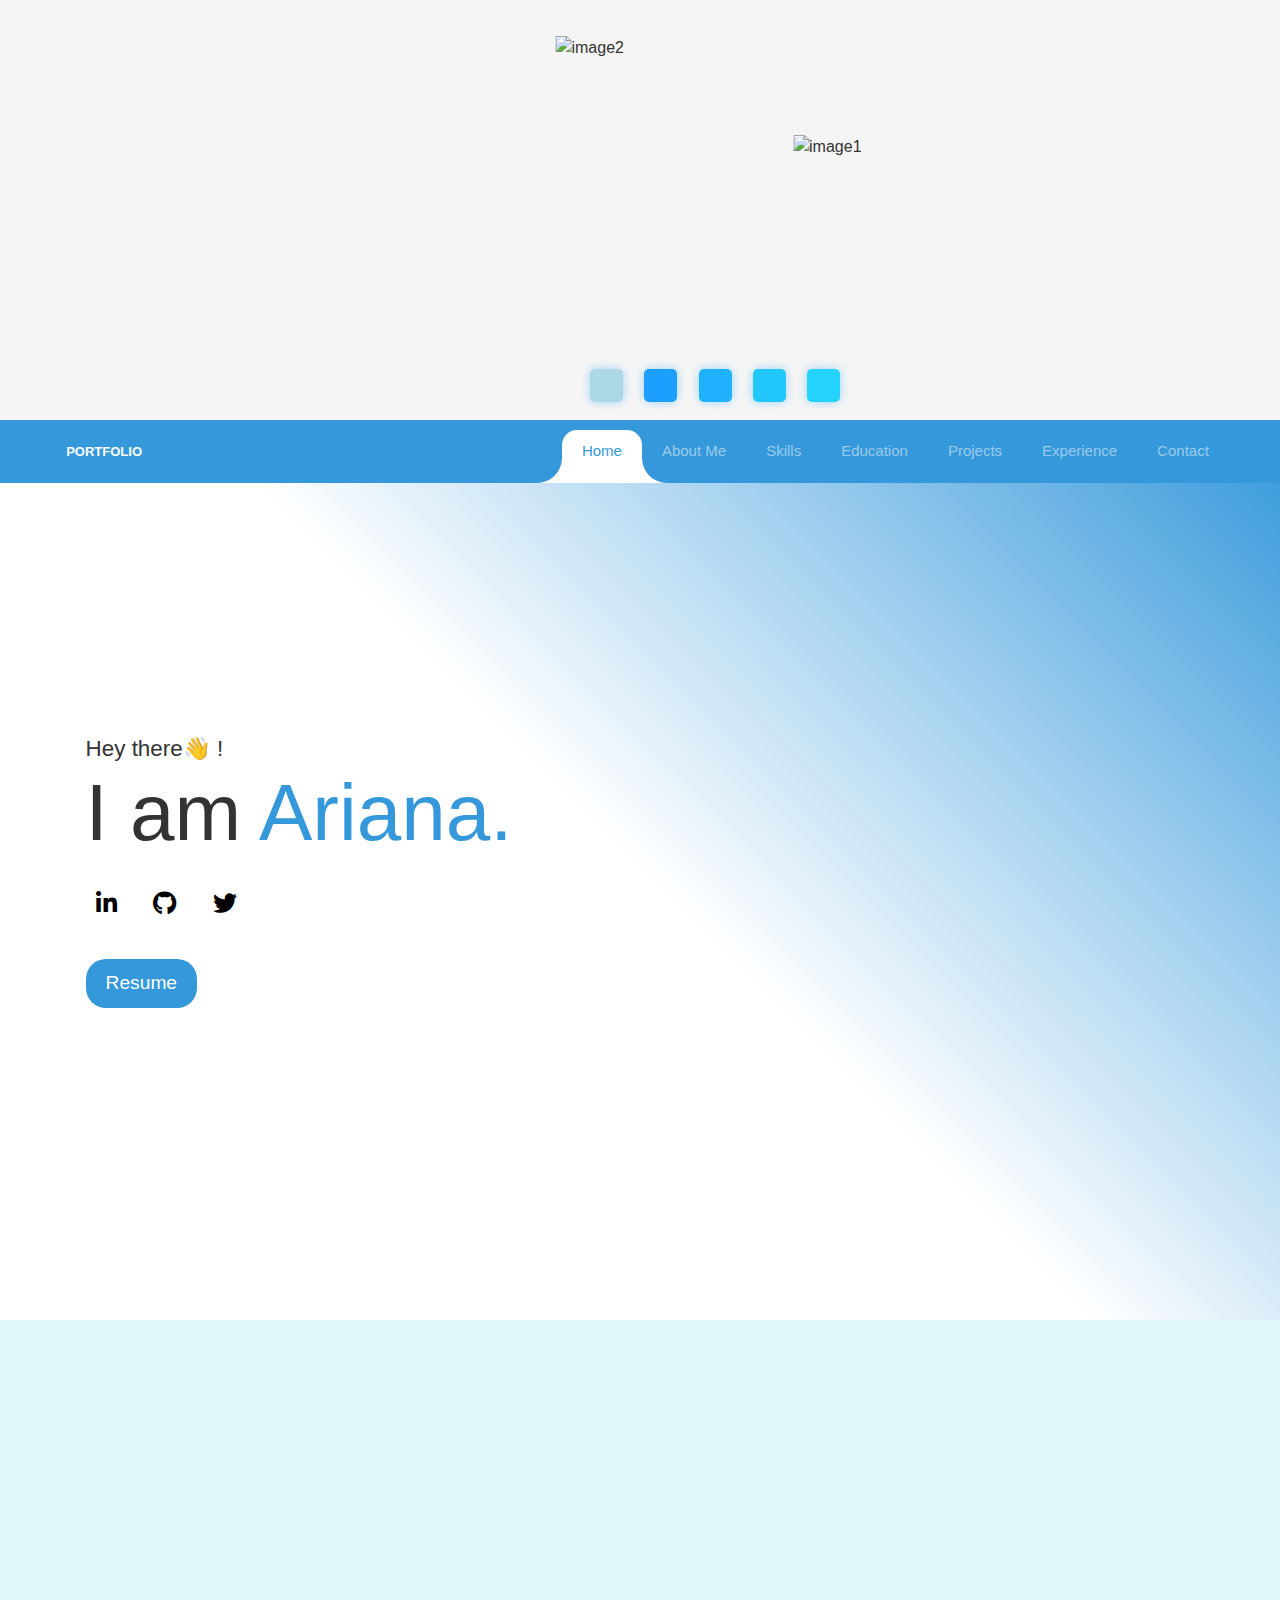
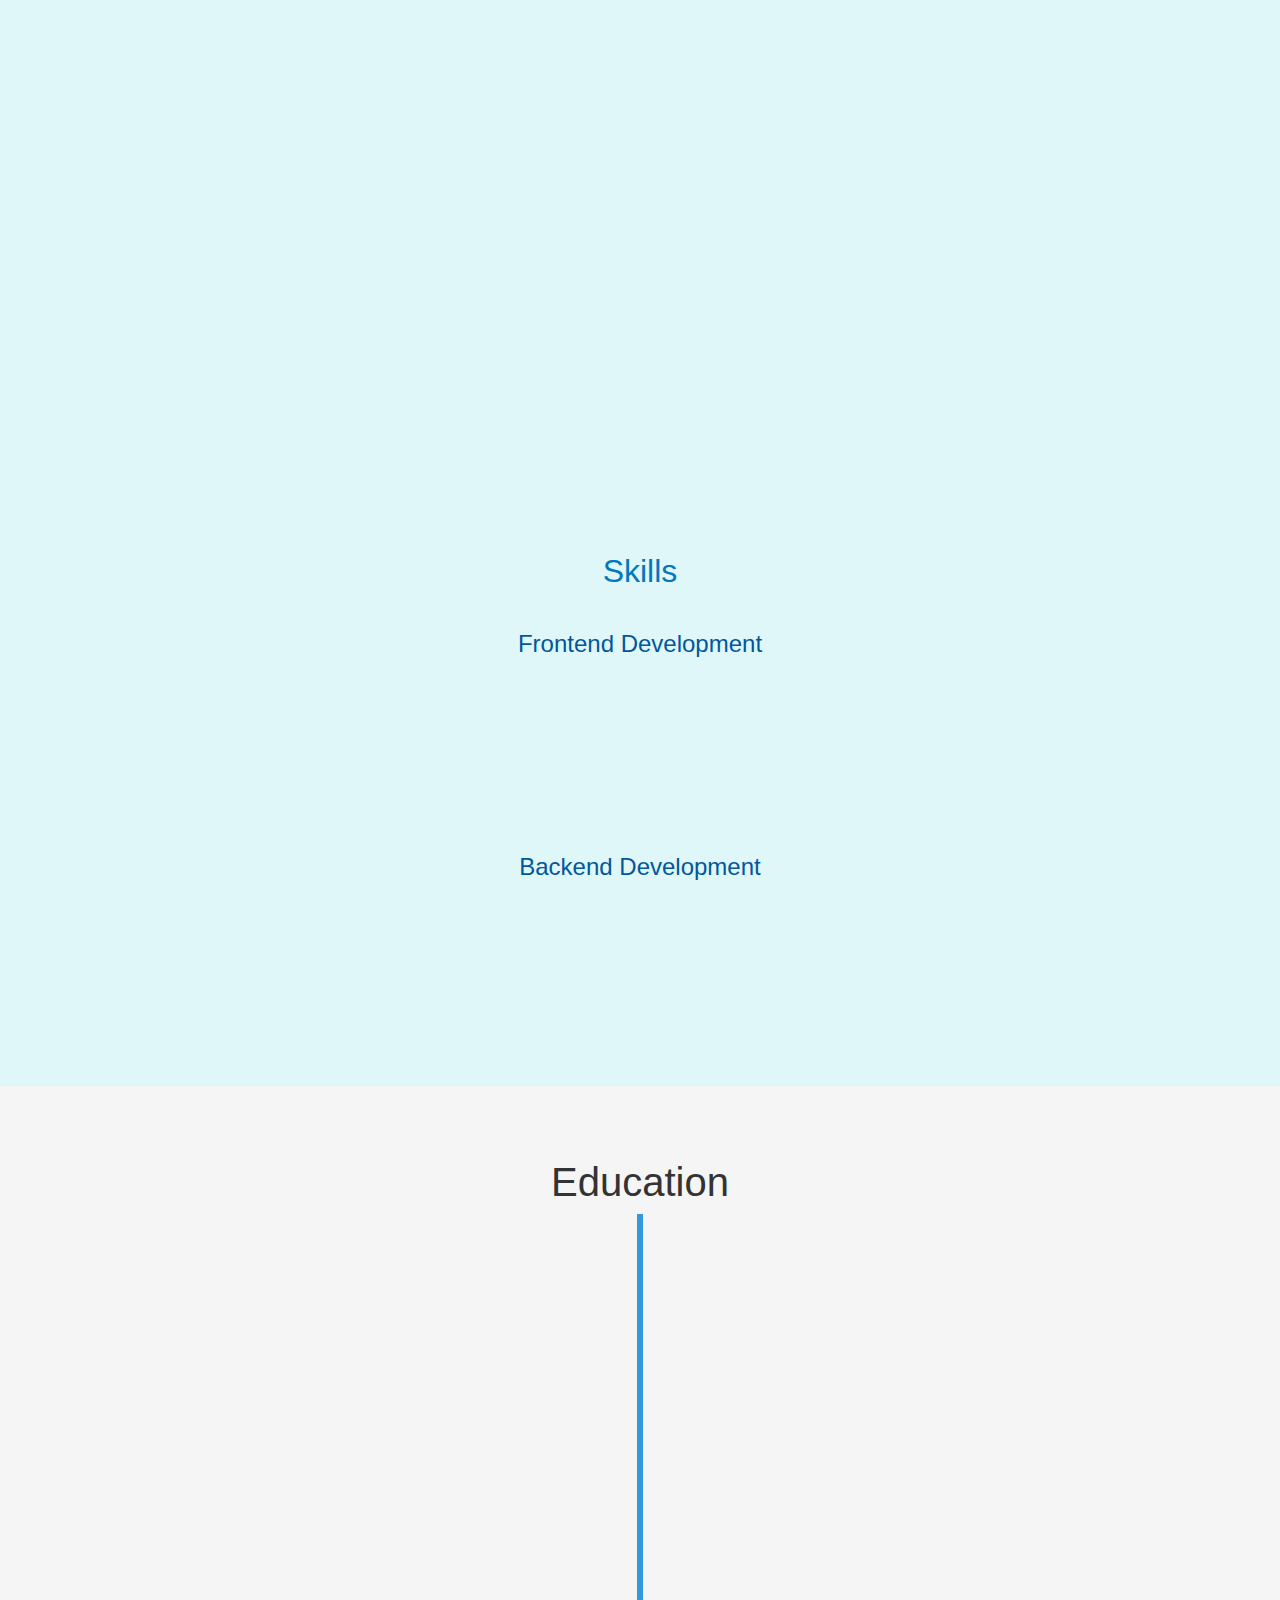
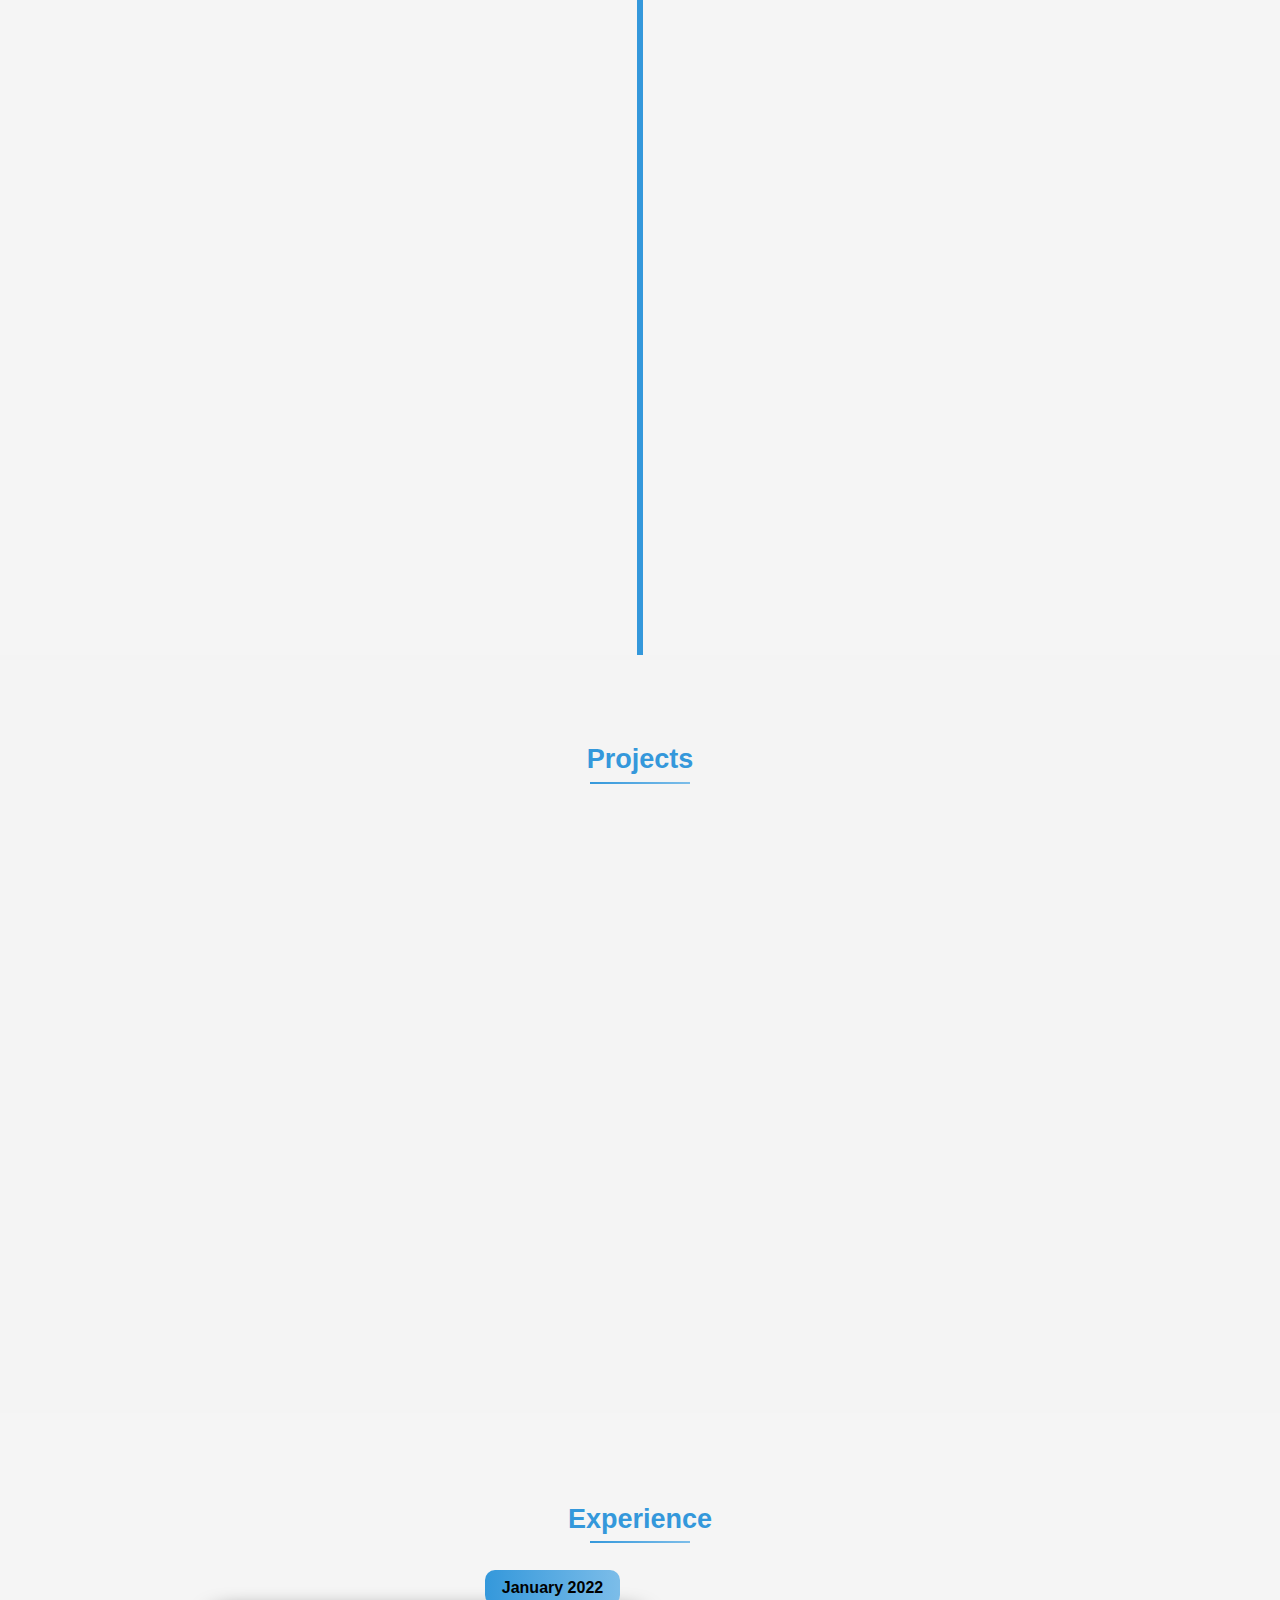
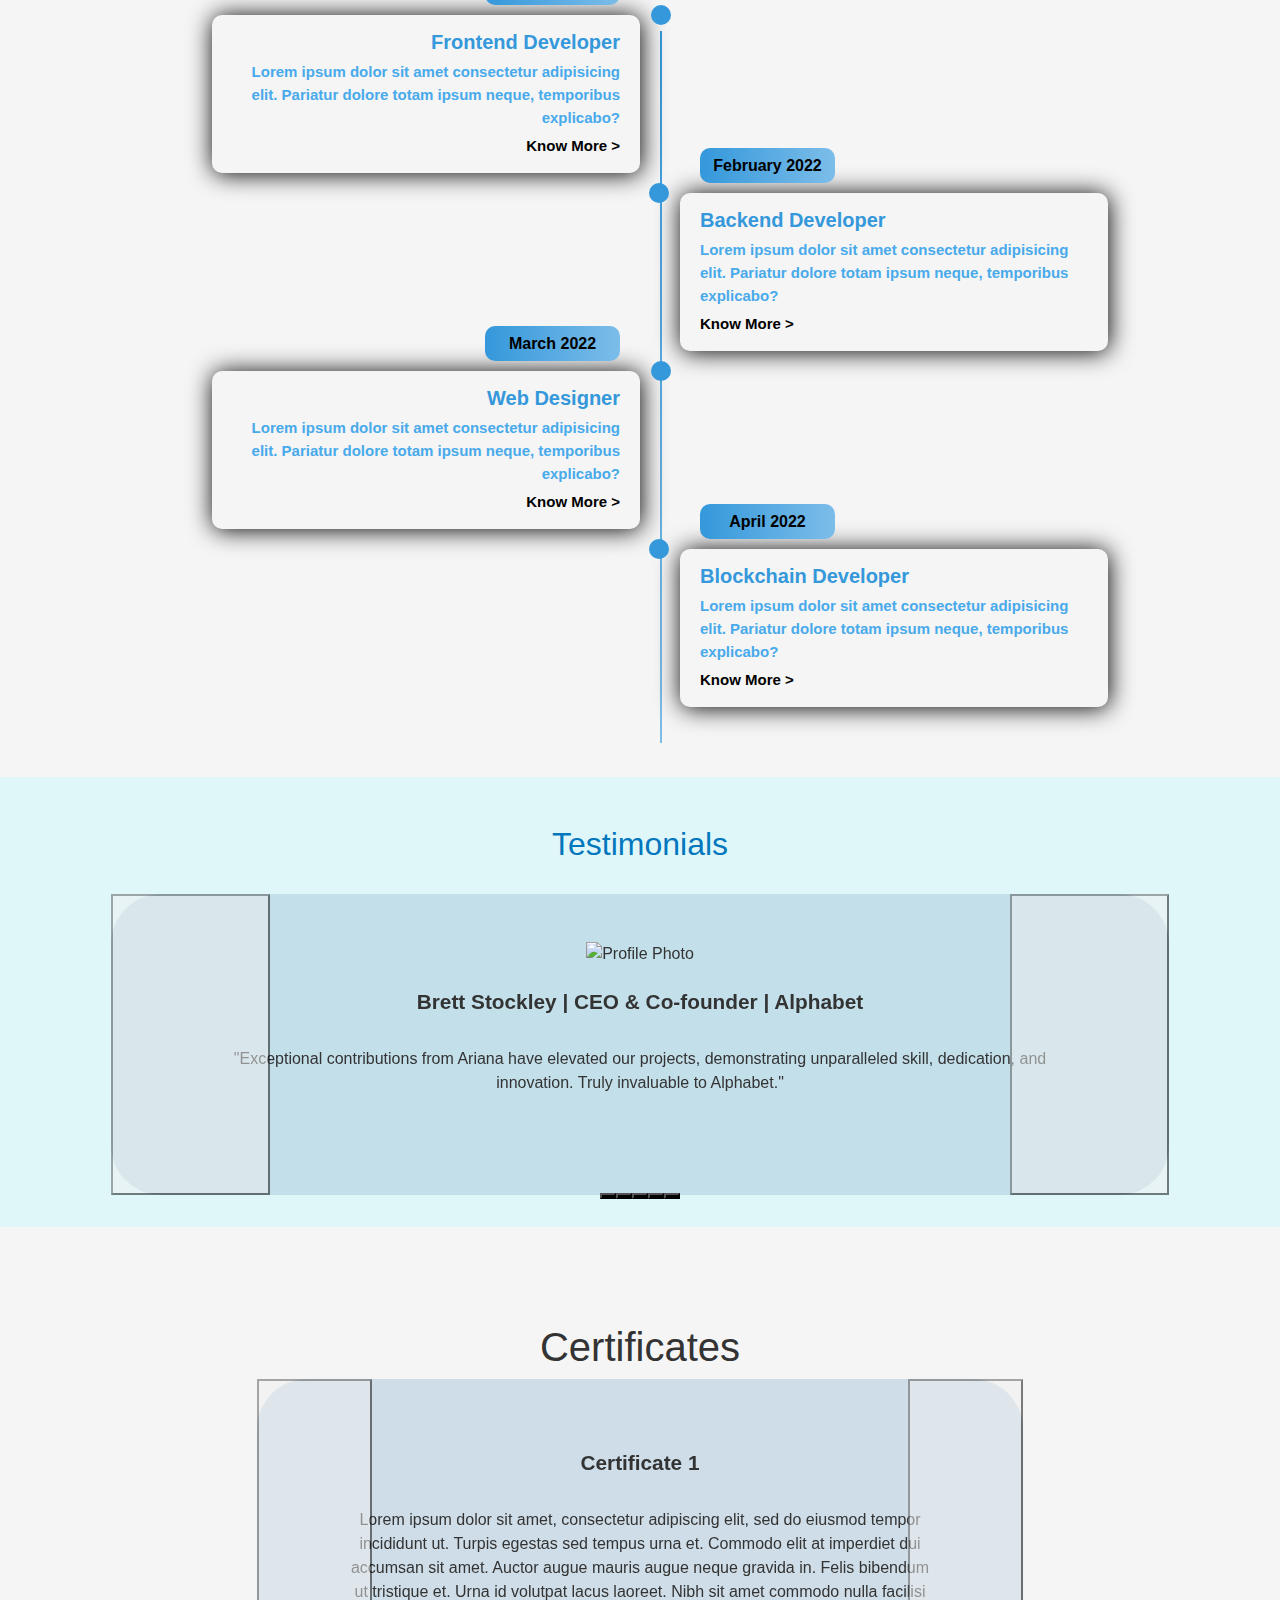
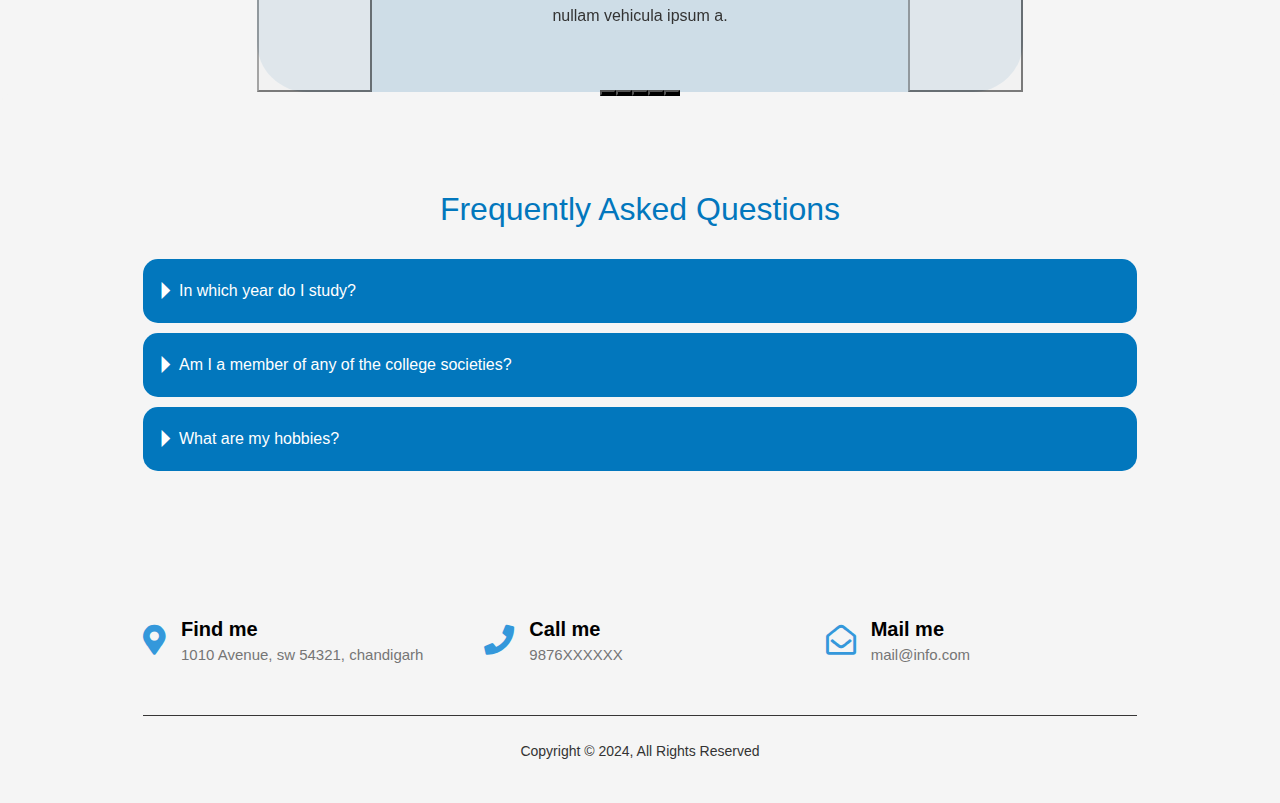
==== commit e49ee3b3: "Merge pull request #126 from Harshil-Gupta21/main" ====
--- a/index.html
+++ b/index.html
@@ -1,496 +1,886 @@
 <!DOCTYPE html>
 <html lang="en">
-
-<head>
-    <meta charset="UTF-8">
-    <link rel="stylesheet" href="https://cdnjs.cloudflare.com/ajax/libs/font-awesome/5.15.3/css/all.min.css"
-        crossorigin="anonymous">
-    <link rel="stylesheet" href="https://cdn.jsdelivr.net/npm/bootstrap@4.0.0/dist/css/bootstrap.min.css"
-        integrity="sha384-Gn5384xqQ1aoWXA+058RXPxPg6fy4IWvTNh0E263XmFcJlSAwiGgFAW/dAiS6JXm" crossorigin="anonymous">
-    <link rel="stylesheet" href="styles.css">
-    <link rel="stylesheet" href="https://cdn.jsdelivr.net/npm/bootstrap@4.0.0/dist/css/bootstrap.min.css"
-        integrity="sha384-Gn5384xqQ1aoWXA+058RXPxPg6fy4IWvTNh0E263XmFcJlSAwiGgFAW/dAiS6JXm" crossorigin="anonymous">
-    <link rel="stylesheet" href="styles.css">
+  <head>
+    <meta charset="UTF-8" />
+    <link
+      rel="stylesheet"
+      href="https://cdnjs.cloudflare.com/ajax/libs/font-awesome/5.15.3/css/all.min.css"
+      crossorigin="anonymous"
+    />
+    <link
+      rel="stylesheet"
+      href="https://cdn.jsdelivr.net/npm/bootstrap@4.0.0/dist/css/bootstrap.min.css"
+      integrity="sha384-Gn5384xqQ1aoWXA+058RXPxPg6fy4IWvTNh0E263XmFcJlSAwiGgFAW/dAiS6JXm"
+      crossorigin="anonymous"
+    />
+    <link
+      rel="stylesheet"
+      href="https://cdnjs.cloudflare.com/ajax/libs/font-awesome/6.5.1/css/all.min.css"
+      integrity="sha512-DTOQO9RWCH3ppGqcWaEA1BIZOC6xxalwEsw9c2QQeAIftl+Vegovlnee1c9QX4TctnWMn13TZye+giMm8e2LwA=="
+      crossorigin="anonymous"
+      referrerpolicy="no-referrer"
+    />
+    <link
+      href="https://cdn.jsdelivr.net/npm/bootstrap@5.3.2/dist/css/bootstrap.min.css"
+      rel="stylesheet"
+      integrity="sha384-T3c6CoIi6uLrA9TneNEoa7RxnatzjcDSCmG1MXxSR1GAsXEV/Dwwykc2MPK8M2HN"
+      crossorigin="anonymous"
+    />
+    <link rel="stylesheet" href="styles.css" />
     <link rel="stylesheet" href="https://unpkg.com/aos@next/dist/aos.css" />
 
-    <title>Your Name - Portfolio</title>
-</head>
-
-<body>
-
+    <link rel="icon" href="assets/head_icon.png" />
+    <title>Portfolio Website</title>
+  </head>
+
+  <body>
     <!-- Preloader -->
-    <div class="preloader">
-        <img class="loader" src="assets/preloader.gif" alt="Loading...">
+    <div class="loader">
+      <div class="📦"></div>
+      <div class="📦"></div>
+      <div class="📦"></div>
+      <div class="📦"></div>
+      <div class="📦"></div>
     </div>
 
     <!-- Scroll-to-top button -->
     <div class="scroll-up-btn">
-        <i class="fas fa-angle-up"></i>
+      <i class="fas fa-angle-up"></i>
     </div>
 
     <!-- Navigation Bar -->
     <nav class="navbar navbar-expand-custom navbar-mainbg">
-        <a class="navbar-brand navbar-logo" href="#">Navbar</a>
-        <button class="navbar-toggler" type="button" aria-controls="navbarSupportedContent" aria-expanded="false"
-            aria-label="Toggle navigation">
-            <i class="fas fa-bars text-white"></i>
+      <a class="navbar-brand navbar-logo" href="#">PORTFOLIO</a>
+      <button
+        class="navbar-toggler"
+        type="button"
+        aria-controls="navbarSupportedContent"
+        aria-expanded="false"
+        aria-label="Toggle navigation"
+      >
+        <i class="fas fa-bars text-white"></i>
+      </button>
+      <div class="collapse navbar-collapse" id="navbarSupportedContent">
+        <ul class="navbar-nav ml-auto">
+          <div class="hori-selector">
+            <div class="leftSide"></div>
+            <div class="rightSide"></div>
+          </div>
+          <li class="nav-item active" id="li_home">
+            <a class="nav-link" href="#home">Home</a>
+          </li>
+          <li class="nav-item" id="li_about">
+            <a class="nav-link" href="#about">About Me</a>
+          </li>
+          <li class="nav-item" id="li_skill_section">
+            <a class="nav-link" href="#skill_section">Skills</a>
+          </li>
+          <li class="nav-item" id="li_education">
+            <a class="nav-link" href="#education">Education</a>
+          </li>
+          <li class="nav-item" id="li_projects">
+            <a class="nav-link" href="#projects">Projects</a>
+          </li>
+          <li class="nav-item" id="li_experience">
+            <a class="nav-link" href="#experience">Experience</a>
+          </li>
+          <!-- Not much important -->
+          <!-- <li class="nav-item" id="li_certificates">
+            <a class="nav-link" href="#certificates">Certificates</a>
+          </li>
+          <li class="nav-item" id="li_faq_section">
+            <a class="nav-link" href="#faq_section">FAQ</a>
+          </li> -->
+          <li class="nav-item" id="li_contact">
+            <a class="nav-link" href="#contact">Contact</a>
+          </li>
+        </ul>
+      </div>
+    </nav>
+
+    <!-- Home Section -->
+    <section id="home">
+      <div class="text">
+        <p>Hey there👋 !</p>
+        <h1>I am <span>Ariana.</span></h1>
+        <h1>
+          <a
+            href=""
+            class="typewrite"
+            data-period="2000"
+            data-type='[ "Code Enthusiast!", "Web Developer!", "Frontend Dev!", "Programmer!", "Backend Dev!"]'
+          >
+            <span class="wrap"></span>
+          </a>
+        </h1>
+
+        <div class="icons">
+          <a href="#" target="_blank"><i class="fab fa-linkedin-in"></i></a>
+          <a href="#" target="_blank"><i class="fab fa-github"></i></a>
+          <a href="#" target="_blank"><i class="fab fa-twitter"></i></a>
+        </div>
+        <button class="btn_resume">
+          <a href="assets/Resume.pdf" target="_blank">Resume</a>
         </button>
-        <div class="collapse navbar-collapse" id="navbarSupportedContent">
-            <ul class="navbar-nav ml-auto">
-                <div class="hori-selector">
-                    <div class="leftSide"></div>
-                    <div class="rightSide"></div>
-                </div>
-                <li class="nav-item active">
-                    <a class="nav-link" href="#about">About Me</a>
-                </li>
-                <li class="nav-item ">
-                    <a class="nav-link" href="#skill_section">Skills</a>
-                </li>
-                <li class="nav-item">
-                    <a class="nav-link" href="#education">Education</a>
-                </li>
-                <li class="nav-item ">
-                    <a class="nav-link" href="#projects">Projects</a>
-                </li>
-                <li class="nav-item ">
-                    <a class="nav-link" href="#experience">Experience</a>
-                </li>
-                <li class="nav-item ">
-                    <a class="nav-link" href="#certificates">Certificates</a>
-                </li>
-                <li class="nav-item ">
-                    <a class="nav-link" href="#faq_section">FAQ</a>
-                </li>
-                <li class="nav-item">
-                    <a class="nav-link" href="#contact">Contact</a>
-                </li>
-            </ul>
-        </div>
-    </nav>
-
-    <!-- Header -->
-    <header>
-        <div class="text">
-            <p>Hey there👋 !</p>
-            <h1> I am <span>Ariana.</span></h1>
-            <div class="icons">
-                <a href="#" target="_blank"><i class="fab fa-linkedin-in"></i></a>
-                <a href="#" target="_blank"><i class="fab fa-github"></i></a>
-                <a href="#" target="_blank"><i class="fab fa-twitter"></i></a>
-            </div>
-            <button class="btn_resume"><a href="#">Download Resume</a></button>
-
-        </div>
-        <div class="images">
-            <img src="assets\graph.png" alt="image1" class="shape">
-            <img src="assets\profile.png" alt="image2" class="girl">
-        </div>
-
-    </header>
+      </div>
+      <div class="images">
+        <img src="assets\graph.png" alt="image1" class="shape" />
+        <img src="assets\profile.png" alt="image2" class="girl" />
+      </div>
+    </section>
 
     <!-- About Me -->
     <section id="about" class="about-me">
-        <div class="container">
-            <h1>About Me</h1>
-            <p>A passionate web developer currently in my second year at IGDTUW. My journey in the world of technology
-                began with a deep curiosity for how things work on the web.
-                In my courses at IGDTUW, I've gained a solid foundation in programming languages like HTML, CSS, and
-                JavaScript. I'm enthusiastic about creating responsive and visually appealing websites that not only
-                meet functional requirements but also deliver a delightful user experience.
-                My interest in web development extends beyond the classroom. I actively participate in coding
-                competitions, hackathons, and collaborative projects, continuously enhancing my skills and staying
-                abreast of the latest industry trends.</p>
-            As a second-year student, I look forward to further expanding my knowledge, tackling challenging projects,
-            and contributing to the dynamic field of web development. Let's connect and explore the possibilities
-            together!</p>
-        </div>
+      <div class="container" data-aos="fade-up">
+        <div id="#about-heading"><h1>About Me</h1></div>
+        <div class="line">
+          <span>&#8674;</span>
+          <p class="desc-me">
+            A passionate and dedicated web developer currently immersed in the
+            second year of my academic journey at IGDTUW. My fascination with
+            the intricate workings of technology sparked at an early stage,
+            driven by a profound curiosity for the mechanics of the web.
+          </p>
+        </div>
+        <div class="line">
+          <span>&#8674;</span>
+          <p class="desc-me">
+            Throughout my academic pursuits at IGDTUW, I've diligently
+            cultivated a robust foundation in key programming languages,
+            encompassing HTML, CSS, and JavaScript. My enthusiasm lies in the
+            art of crafting responsive and aesthetically pleasing websites, not
+            only meeting functional prerequisites but also ensuring a delightful
+            user experience.
+          </p>
+        </div>
+        <div class="line">
+          <span>&#8674;</span>
+          <p class="desc-me">
+            Beyond the confines of the classroom, my engagement in coding
+            competitions, hackathons, and collaborative projects stands as a
+            testament to my proactive approach. This continuous involvement
+            serves as a means of enhancing my skills, keeping pace with the
+            ever-evolving industry trends.
+          </p>
+        </div>
+        <div class="line">
+          <span>&#8674;</span>
+          <p class="desc-me">
+            As a second-year student, my aspirations extend towards broadening
+            my knowledge horizons, undertaking complex and stimulating projects,
+            and making valuable contributions to the dynamic realm of web
+            development. I am eager to connect and explore the myriad
+            possibilities that lie ahead. Let's embark on this journey together!
+          </p>
+        </div>
+
+        <div id="xp">
+          <div
+            class="vab-box"
+            data-aos="flip-left"
+            data-aos-easing="ease-out-cubic"
+          >
+            <div class="num-box" id="inc">26</div>
+            <div class="text-box">Projects Created</div>
+          </div>
+          <div
+            class="vab-box"
+            data-aos="flip-left"
+            data-aos-delay="500"
+            data-aos-easing="ease-out-cubic"
+          >
+            <div class="num-box" id="speed">25000</div>
+            <div class="text-box">Lines of Code Written</div>
+          </div>
+          <div
+            class="vab-box"
+            data-aos="flip-left"
+            data-aos-delay="1000"
+            data-aos-easing="ease-out-cubic"
+          >
+            <div class="num-box" id="tick">14</div>
+            <div class="text-box">Hackathons Participated</div>
+          </div>
+        </div>
+      </div>
     </section>
 
     <!-- Skills section -->
     <section id="skill_section" class="skills">
-        <div class="container">
-            <h2>Skills</h2>
-            <!-- Frontend -->
-            <div class="skill-category" >
-                <h3>Frontend Development</h3>
-                <div class="skills-list">
-                    <div class="skill" data-aos="zoom-in">
-                        <div class="skill-icon">
-                            <i class="fab fa-html5"></i>
-                        </div>
-                        <span>HTML5</span>
-                    </div>
-                    <div class="skill" data-aos="zoom-in">
-                        <div class="skill-icon">
-                            <i class="fab fa-css3-alt"></i>
-                        </div>
-                        <span>CSS3</span>
-                    </div>
-                    <div class="skill" data-aos="zoom-in">
-                        <div class="skill-icon">
-                            <i class="fab fa-js"></i>
-                        </div>
-                        <span>JavaScript</span>
-                    </div>
-                    <div class="skill" data-aos="zoom-in">
-                        <div class="skill-icon">
-                            <i class="fab fa-react"></i>
-                        </div>
-                        <span>React.js</span>
-                    </div>
-                    <!-- Add more skills with similar structure -->
-                </div>
-            </div>
-            <!-- Backend -->
-            <div class="skill-category">
-                <h3>Backend Development</h3>
-                <div class="skills-list">
-                    <div class="skill" data-aos="zoom-in">
-                        <div class="skill-icon">
-                            <i class="fab fa-node"></i>
-                        </div>
-                        <span>Node.js</span>
-                    </div>
-                    <div class="skill" data-aos="zoom-in">
-                        <div class="skill-icon">
-                            <i class="fas fa-database"></i>
-                        </div>
-                        <span>MongoDB</span>
-                    </div>
-                </div>
-            </div>
-        </div>
+      <div class="container">
+        <h2>Skills</h2>
+        <!-- Frontend -->
+        <div class="skill-category">
+          <h3>Frontend Development</h3>
+          <div class="skills-list">
+            <div class="skill" data-aos="zoom-in">
+              <div class="skill-icon">
+                <i class="fab fa-html5"></i>
+              </div>
+              <span>HTML5</span>
+            </div>
+            <div class="skill" data-aos="zoom-in">
+              <div class="skill-icon">
+                <i class="fab fa-css3-alt"></i>
+              </div>
+              <span>CSS3</span>
+            </div>
+            <div class="skill" data-aos="zoom-in">
+              <div class="skill-icon">
+                <i class="fab fa-js"></i>
+              </div>
+              <span>JavaScript</span>
+            </div>
+            <div class="skill" data-aos="zoom-in">
+              <div class="skill-icon">
+                <i class="fab fa-react"></i>
+              </div>
+              <span>React.js</span>
+            </div>
+            <!-- Add more skills with similar structure -->
+          </div>
+        </div>
+        <!-- Backend -->
+        <div class="skill-category">
+          <h3>Backend Development</h3>
+          <div class="skills-list">
+            <div class="skill" data-aos="zoom-in">
+              <div class="skill-icon">
+                <i class="fab fa-node"></i>
+              </div>
+              <span>Node.js</span>
+            </div>
+            <div class="skill" data-aos="zoom-in">
+              <div class="skill-icon">
+                <i class="fas fa-database"></i>
+              </div>
+              <span>MongoDB</span>
+            </div>
+          </div>
+        </div>
+      </div>
     </section>
 
     <!-- Education Section -->
     <section id="education" class="education part">
-        <div class="container">
-            <h1 id="edu">Education</h1>
-            <div class="timeline">
-                <div class="contain left" data-aos="fade-right">
-                    <div class="content">
-                        <h2>20XX</h2>
-                        <p>Lorem ipsum dolor sit amet, quo ei simul congue exerci, ad nec admodum perfecto mnesarchum,
-                            vim ea mazim fierent detracto. Ea quis iuvaret expetendis his, te elit voluptua dignissim
-                            per, habeo iusto primis ea eam.</p>
-                    </div>
-                </div>
-                <div class="contain right" data-aos="fade-left">
-                    <div class="content">
-                        <h2>20XX</h2>
-                        <p>Lorem ipsum dolor sit amet, quo ei simul congue exerci, ad nec admodum perfecto mnesarchum,
-                            vim ea mazim fierent detracto. Ea quis iuvaret expetendis his, te elit voluptua dignissim
-                            per, habeo iusto primis ea eam.</p>
-                    </div>
-                </div>
-                <div class="contain left" data-aos="fade-right">
-                    <div class="content">
-                        <h2>20XX</h2>
-                        <p>Lorem ipsum dolor sit amet, quo ei simul congue exerci, ad nec admodum perfecto mnesarchum,
-                            vim ea mazim fierent detracto. Ea quis iuvaret expetendis his, te elit voluptua dignissim
-                            per, habeo iusto primis ea eam.</p>
-                    </div>
-                </div>
-                <div class="contain right" data-aos="fade-left">
-                    <div class="content">
-                        <h2>20XX</h2>
-                        <p>Lorem ipsum dolor sit amet, quo ei simul congue exerci, ad nec admodum perfecto mnesarchum,
-                            vim ea mazim fierent detracto. Ea quis iuvaret expetendis his, te elit voluptua dignissim
-                            per, habeo iusto primis ea eam.</p>
-
-                    </div>
-                </div>
-            </div>
+      <div class="container">
+        <h1 id="edu">Education</h1>
+        <div class="timeline">
+          <div class="contain left" data-aos="fade-right">
+            <div class="content">
+              <h2>20XX</h2>
+              <p>
+                Lorem ipsum dolor sit amet, quo ei simul congue exerci, ad nec
+                admodum perfecto mnesarchum, vim ea mazim fierent detracto. Ea
+                quis iuvaret expetendis his, te elit voluptua dignissim per,
+                habeo iusto primis ea eam.
+              </p>
+            </div>
+          </div>
+          <div class="contain right" data-aos="fade-left">
+            <div class="content">
+              <h2>20XX</h2>
+              <p>
+                Lorem ipsum dolor sit amet, quo ei simul congue exerci, ad nec
+                admodum perfecto mnesarchum, vim ea mazim fierent detracto. Ea
+                quis iuvaret expetendis his, te elit voluptua dignissim per,
+                habeo iusto primis ea eam.
+              </p>
+            </div>
+          </div>
+          <div class="contain left" data-aos="fade-right">
+            <div class="content">
+              <h2>20XX</h2>
+              <p>
+                Lorem ipsum dolor sit amet, quo ei simul congue exerci, ad nec
+                admodum perfecto mnesarchum, vim ea mazim fierent detracto. Ea
+                quis iuvaret expetendis his, te elit voluptua dignissim per,
+                habeo iusto primis ea eam.
+              </p>
+            </div>
+          </div>
+          <div class="contain right" data-aos="fade-left">
+            <div class="content">
+              <h2>20XX</h2>
+              <p>
+                Lorem ipsum dolor sit amet, quo ei simul congue exerci, ad nec
+                admodum perfecto mnesarchum, vim ea mazim fierent detracto. Ea
+                quis iuvaret expetendis his, te elit voluptua dignissim per,
+                habeo iusto primis ea eam.
+              </p>
+            </div>
+          </div>
+        </div>
+      </div>
     </section>
 
     <!-- Project Section -->
     <section id="projects" class="projects">
-        <div class="container">
-            <div id="project-heading">
-                <h1>Projects</h1>
-            </div>
-            <div class="box">
-                <!-- projects on left -->
-                <div class="project-left">
-                    <div class="project" data-aos="fade-right">
-                        <h3>Project 1</h3>
-                        <p>A dynamic web application showcasing my skills in HTML, CSS, and JavaScript. Implemented
-                            responsive design for optimal user experience.</p>
-                        <p><strong>Skills and Tools:</strong> HTML, CSS, JavaScript</p>
-                        <div class="buttons">
-                            <button><a href="https://example-project1-live-website.com" target="_blank">Live
-                                    Website</a></button>
-                            <button><a href="https://github.com/your-username/project1" target="_blank">GitHub
-                                    Repo</a></button>
-                        </div>
-                    </div>
-                  
-                    <div class="project" data-aos="fade-right">
-                        <h3>Project 2</h3>
-                        <p>Built a full-stack web app with Node.js and MongoDB, featuring user authentication 
-                            and third-party API integration for enhanced functionality.</p>
-                        <p><strong>Skills and Tools:</strong> HTML, CSS, JavaScript, Node.js</p>
-                        <div class="buttons">
-                            <button><a href="https://example-project1-live-website.com" target="_blank">Live
-                                    Website</a></button>
-                            <button><a href="https://github.com/your-username/project1" target="_blank">GitHub
-                                    Repo</a></button>
-                        </div>
-                    </div>
-                </div>
-                <!-- projects on right -->
-                <div class="project-right">
-                    <div class="project" data-aos="fade-left">
-                        <h3>Project 3</h3>
-                        <p>Built a mobile-responsive website using React.js. Integrated state management for a seamless
-                            user interface and employed RESTful API communication.</p>
-                        <p><strong>Skills and Tools:</strong> HTML, CSS, JavaScript, React.js</p>
-                        <div class="buttons">
-                            <button><a href="https://example-project1-live-website.com" target="_blank">Live
-                                    Website</a></button>
-                            <button><a href="https://github.com/your-username/project1" target="_blank">GitHub
-                                    Repo</a></button>
-                        </div>
-                    </div>
-                    <div class="project" data-aos="fade-left">
-                        <h3>Project 4</h3>
-                        <p>Built a mobile-responsive website using React.js. Integrated state management for a seamless
-                            user interface and employed RESTful API communication.</p>
-                        <p><strong>Skills and Tools:</strong> HTML, CSS, JavaScript, React.js</p>
-                        <div class="buttons">
-                            <button><a href="https://example-project1-live-website.com" target="_blank">Live
-                                    Website</a></button>
-                            <button><a href="https://github.com/your-username/project1" target="_blank">GitHub
-                                    Repo</a></button>
-                        </div>
-                    </div>
-                </div>
-
-            </div>
-        </div>
-        </div>
+      <div class="container">
+        <div id="project-heading">
+          <h1>Projects</h1>
+        </div>
+        <div class="box">
+          <!-- projects on left -->
+          <div class="project-left">
+            <div class="project" data-aos="fade-right">
+              <h3>Project 1</h3>
+              <p>
+                A dynamic web application showcasing my skills in HTML, CSS, and
+                JavaScript. Implemented responsive design for optimal user
+                experience.
+              </p>
+              <p><strong>Skills and Tools:</strong> HTML, CSS, JavaScript</p>
+              <div class="buttons">
+                <button>
+                  <a
+                    href="https://example-project1-live-website.com"
+                    target="_blank"
+                    >Live Website</a
+                  >
+                </button>
+                <button>
+                  <a
+                    href="https://github.com/your-username/project1"
+                    target="_blank"
+                    >GitHub Repo</a
+                  >
+                </button>
+              </div>
+            </div>
+
+            <div class="project" data-aos="fade-right">
+              <h3>Project 2</h3>
+              <p>
+                Built a full-stack web app with Node.js and MongoDB, featuring
+                user authentication and third-party API integration for enhanced
+                functionality.
+              </p>
+              <p>
+                <strong>Skills and Tools:</strong> HTML, CSS, JavaScript,
+                Node.js
+              </p>
+              <div class="buttons">
+                <button>
+                  <a
+                    href="https://example-project1-live-website.com"
+                    target="_blank"
+                    >Live Website</a
+                  >
+                </button>
+                <button>
+                  <a
+                    href="https://github.com/your-username/project1"
+                    target="_blank"
+                    >GitHub Repo</a
+                  >
+                </button>
+              </div>
+            </div>
+          </div>
+          <!-- projects on right -->
+          <div class="project-right">
+            <div class="project" data-aos="fade-left">
+              <h3>Project 3</h3>
+              <p>
+                Built a mobile-responsive website using React.js. Integrated
+                state management for a seamless user interface and employed
+                RESTful API communication.
+              </p>
+              <p>
+                <strong>Skills and Tools:</strong> HTML, CSS, JavaScript,
+                React.js
+              </p>
+              <div class="buttons">
+                <button>
+                  <a
+                    href="https://example-project1-live-website.com"
+                    target="_blank"
+                    >Live Website</a
+                  >
+                </button>
+                <button>
+                  <a
+                    href="https://github.com/your-username/project1"
+                    target="_blank"
+                    >GitHub Repo</a
+                  >
+                </button>
+              </div>
+            </div>
+            <div class="project" data-aos="fade-left">
+              <h3>Project 4</h3>
+              <p>
+                Built a mobile-responsive website using React.js. Integrated
+                state management for a seamless user interface and employed
+                RESTful API communication.
+              </p>
+              <p>
+                <strong>Skills and Tools:</strong> HTML, CSS, JavaScript,
+                React.js
+              </p>
+              <div class="buttons">
+                <button>
+                  <a
+                    href="https://example-project1-live-website.com"
+                    target="_blank"
+                    >Live Website</a
+                  >
+                </button>
+                <button>
+                  <a
+                    href="https://github.com/your-username/project1"
+                    target="_blank"
+                    >GitHub Repo</a
+                  >
+                </button>
+              </div>
+            </div>
+          </div>
+        </div>
+      </div>
     </section>
 
     <!-- Experience Section  -->
-    <section id="experience" class = "main">
-        <h5 class="heading">Experience</h5>
-        <div class="exp">
-            <ul>
-                <li>
-                    <h3 class="title">Frontend Developer</h3>
-                    <p>Lorem ipsum dolor sit amet consectetur adipisicing elit. Pariatur dolore totam ipsum neque, temporibus explicabo?</p>
-                    <a href="#">Know More ></a>
-                    <span class="circle"></span>
-                    <span class="date">January 2022</span>
-                </li>
-                <li>
-                    <h3 class="title">Backend Developer</h3>
-                    <p>Lorem ipsum dolor sit amet consectetur adipisicing elit. Pariatur dolore totam ipsum neque, temporibus explicabo?</p>
-                    <a href="#">Know More ></a>
-                    <span class="circle"></span>
-                    <span class="date">February 2022</span>
-                </li>
-                <li>
-                    <h3 class="title">Web Designer</h3>
-                    <p>Lorem ipsum dolor sit amet consectetur adipisicing elit. Pariatur dolore totam ipsum neque, temporibus explicabo?</p>
-                    <a href="#">Know More ></a>
-                    <span class="circle"></span>
-                    <span class="date">March 2022</span>
-                </li>
-                <li>
-                    <h3 class="title">Blockchain Developer</h3>
-                    <p>Lorem ipsum dolor sit amet consectetur adipisicing elit. Pariatur dolore totam ipsum neque, temporibus explicabo?</p>
-                    <a href="#">Know More ></a>
-                    <span class="circle"></span>
-                    <span class="date">April 2022</span>
-                </li>
-            </ul>
-        </div>
+    <section id="experience" class="main">
+      <h5 class="heading">Experience</h5>
+      <div class="exp">
+        <ul>
+          <li>
+            <h3 class="title">Frontend Developer</h3>
+            <p>
+              Lorem ipsum dolor sit amet consectetur adipisicing elit. Pariatur
+              dolore totam ipsum neque, temporibus explicabo?
+            </p>
+            <a href="#">Know More ></a>
+            <span class="circle"></span>
+            <span class="date">January 2022</span>
+          </li>
+          <li>
+            <h3 class="title">Backend Developer</h3>
+            <p>
+              Lorem ipsum dolor sit amet consectetur adipisicing elit. Pariatur
+              dolore totam ipsum neque, temporibus explicabo?
+            </p>
+            <a href="#">Know More ></a>
+            <span class="circle"></span>
+            <span class="date">February 2022</span>
+          </li>
+          <li>
+            <h3 class="title">Web Designer</h3>
+            <p>
+              Lorem ipsum dolor sit amet consectetur adipisicing elit. Pariatur
+              dolore totam ipsum neque, temporibus explicabo?
+            </p>
+            <a href="#">Know More ></a>
+            <span class="circle"></span>
+            <span class="date">March 2022</span>
+          </li>
+          <li>
+            <h3 class="title">Blockchain Developer</h3>
+            <p>
+              Lorem ipsum dolor sit amet consectetur adipisicing elit. Pariatur
+              dolore totam ipsum neque, temporibus explicabo?
+            </p>
+            <a href="#">Know More ></a>
+            <span class="circle"></span>
+            <span class="date">April 2022</span>
+          </li>
+        </ul>
+      </div>
     </section>
 
+    <!-- Testimonials  -->
+
     <section id="testimonials" class="testimonial-section">
-        <div class="container">
-            <h2>Testimonials</h2>
-
-            <div class="testimonial-slider" data-aos="slide-left">
-                <div class="testimonial-card">
-                    <blockquote>
-                        <p>"I am so impressed with your work. Great job!"</p>
-                    </blockquote>
-                    <div class="testimonial-info">
-                        <!-- Circular icon -->
-                        <div class="icon">
-                            <span>👍</span>
-                        </div>
-                        <div class="text">
-                            <h3>Aarushi Singh</h3>
-                            <p>CEO, XYZ Company</p>
-                        </div>
-                    </div>
-                </div>
-
-                <div class="testimonial-card">
-                    <blockquote>
-                        <p>"Your dedication and expertise have exceeded our expectations."</p>
-                    </blockquote>
-                    <div class="testimonial-info">
-                        <!-- Circular icon -->
-                        <div class="icon">
-                            <span>🌟</span>
-                        </div>
-                        <div class="text">
-                            <h3>John Smith</h3>
-                            <p>Marketing Manager, ABC Corp</p>
-                        </div>
-                    </div>
-                </div>
-
-                <div class="testimonial-card">
-                    <blockquote>
-                        <p>"Working with your team has been an absolute pleasure."</p>
-                    </blockquote>
-                    <div class="testimonial-info">
-                        <!-- Circular icon -->
-                        <div class="icon">
-                            <span>😊</span>
-                        </div>
-                        <div class="text">
-                            <h3>Alice Johnson</h3>
-                            <p>Founder, MNO Foundation</p>
-                        </div>
-                    </div>
-                </div>
-
-            </div>
-        </div>
+      <div class="container space">
+        <h2>Testimonials</h2>
+
+        <div
+          id="testimonialCarousel"
+          class="carousel"
+          data-bs-ride="carousel"
+          data-bs-pause="false"
+        >
+          <div class="carousel-indicators">
+            <button
+              type="button"
+              data-bs-target="#carouselIndicators"
+              data-bs-slide-to="0"
+              class="active"
+              aria-current="true"
+              aria-label="Slide 1"
+            ></button>
+            <button
+              type="button"
+              data-bs-target="#carouselIndicators"
+              data-bs-slide-to="1"
+              aria-label="Slide 2"
+            ></button>
+            <button
+              type="button"
+              data-bs-target="#carouselIndicators"
+              data-bs-slide-to="2"
+              aria-label="Slide 3"
+            ></button>
+            <button
+              type="button"
+              data-bs-target="#carouselIndicators"
+              data-bs-slide-to="3"
+              aria-label="Slide 4"
+            ></button>
+            <button
+              type="button"
+              data-bs-target="#carouselIndicators"
+              data-bs-slide-to="4"
+              aria-label="Slide 5"
+            ></button>
+          </div>
+          <div class="carousel-inner">
+            <div class="carousel-item active">
+              <img src="assets/test_icons/1.png" alt="Profile Photo" />
+              <h6 class="test-head">
+                Brett Stockley | CEO & Co-founder | Alphabet
+              </h6>
+              <p class="test-desc">
+                "Exceptional contributions from Ariana have elevated our
+                projects, demonstrating unparalleled skill, dedication, and
+                innovation. Truly invaluable to Alphabet."
+              </p>
+              <div class="test-abt">
+                <a href="https://linkedin.com/" target="_blank">
+                  <i class="fa-brands fa-linkedin test-profile"></i>
+                </a>
+                <a href="https://github.com/" target="_blank">
+                  <i class="fa-brands fa-github test-profile"></i>
+                </a>
+                <a href="https://twitter.com/" target="_blank">
+                  <i class="fa-brands fa-x-twitter test-profile"></i>
+                </a>
+              </div>
+            </div>
+            <div class="carousel-item">
+              <img src="assets/test_icons/2.png" alt="Profile Photo" />
+              <h6 class="test-head">Riya Jain | Project Admin | Google</h6>
+              <p class="test-desc">
+                "Thrilled with Ariana's outstanding work at Google. Their
+                technical prowess, problem-solving acumen, and collaborative
+                spirit have significantly enriched our projects. A true asset to
+                our team."
+              </p>
+              <div class="test-abt">
+                <a href="https://linkedin.com/" target="_blank">
+                  <i class="fa-brands fa-linkedin test-profile"></i>
+                </a>
+                <a href="https://github.com/" target="_blank">
+                  <i class="fa-brands fa-github test-profile"></i>
+                </a>
+                <a href="https://twitter.com/" target="_blank">
+                  <i class="fa-brands fa-x-twitter test-profile"></i>
+                </a>
+              </div>
+            </div>
+            <div class="carousel-item">
+              <img src="assets/test_icons/3.png" alt="Profile Photo" />
+              <h6 class="test-head">
+                Aayush Gupta | Freelancer | GSoC Contributor
+              </h6>
+              <p class="test-desc">
+                "Grateful for the remarkable contributions of Ariana in the
+                open-source community. Their expertise, passion, and commitment
+                shine through, making a lasting impact. A pleasure to
+                collaborate with."
+              </p>
+              <div class="test-abt">
+                <a href="https://linkedin.com/" target="_blank">
+                  <i class="fa-brands fa-linkedin test-profile"></i>
+                </a>
+                <a href="https://github.com/" target="_blank">
+                  <i class="fa-brands fa-github test-profile"></i>
+                </a>
+                <a href="https://twitter.com/" target="_blank">
+                  <i class="fa-brands fa-x-twitter test-profile"></i>
+                </a>
+              </div>
+            </div>
+            <div class="carousel-item">
+              <img src="assets/test_icons/4.png" alt="Profile Photo" />
+              <h6 class="test-head">Neha Sharma | HR at Infosys | Recruiter</h6>
+              <p class="test-desc">
+                "Highly commend Ariana for their exceptional skills at Infosys.
+                Their commitment to quality, innovation, and teamwork is
+                commendable, contributing significantly to our technological
+                advancements and project successes."
+              </p>
+              <div class="test-abt">
+                <a href="https://linkedin.com/" target="_blank">
+                  <i class="fa-brands fa-linkedin test-profile"></i>
+                </a>
+                <a href="https://github.com/" target="_blank">
+                  <i class="fa-brands fa-github test-profile"></i>
+                </a>
+                <a href="https://twitter.com/" target="_blank">
+                  <i class="fa-brands fa-x-twitter test-profile"></i>
+                </a>
+              </div>
+            </div>
+            <div class="carousel-item">
+              <img src="assets/test_icons/5.png" alt="Profile Photo" />
+              <h6 class="test-head">Prof. Dr. Anubhav Singh | IGDTUW</h6>
+              <p class="test-desc">
+                "I'm immensely proud of Ariana, my student turned accomplished
+                software developer. Their diligence, analytical thinking, and
+                continuous pursuit of knowledge have not only impressed me but
+                set a benchmark for excellence."
+              </p>
+              <div class="test-abt">
+                <a href="https://linkedin.com/" target="_blank">
+                  <i class="fa-brands fa-linkedin test-profile"></i>
+                </a>
+                <a href="https://github.com/" target="_blank">
+                  <i class="fa-brands fa-github test-profile"></i>
+                </a>
+                <a href="https://twitter.com/" target="_blank">
+                  <i class="fa-brands fa-x-twitter test-profile"></i>
+                </a>
+              </div>
+            </div>
+          </div>
+          <button
+            class="carousel-control-prev"
+            type="button"
+            data-bs-target="#testimonialCarousel"
+            data-bs-slide="prev"
+          >
+            <i class="fa-solid fa-angles-left swipe"></i>
+          </button>
+          <button
+            class="carousel-control-next"
+            type="button"
+            data-bs-target="#testimonialCarousel"
+            data-bs-slide="next"
+          >
+            <i class="fa-solid fa-angles-right swipe"></i>
+          </button>
+        </div>
+      </div>
     </section>
 
     <!-- Certificates -->
     <section id="certificates" class="container">
-        <div id="certificate-heading">
-            <h1>Certificates</h1>
-        </div>
-        <div class="gallerywrap" data-aos="slide-right">
-            <img src="assets\back.png" id="backbutton">
-            <div class="gallery">
-                <div>
-                    <span><img src="assets\certificate.png"></span>
-                    <span><img src="assets\certificate.png"></span>
-                    <span><img src="assets\certificate.png"></span>
-                </div>
-                <div>
-                    <span><img src="assets\certificate.png"></span>
-                    <span><img src="assets\certificate.png"></span>
-                    <span><img src="assets\certificate.png"></span>
-                </div>
-            </div>
-            <img src="assets\next.png" id="nextbutton">
-        </div>
+      <div id="certificate-heading" class="container">
+        <h1>Certificates</h1>
+        <div
+        id="certificateCarousel"
+        class="carousel"
+        data-bs-ride="carousel"
+        data-bs-pause="false"
+      >
+        <div class="carousel-indicators">
+          <button
+            type="button"
+            data-bs-target="#carouselIndicators"
+            data-bs-slide-to="0"
+            class="active"
+            aria-current="true"
+            aria-label="Slide 1"
+          ></button>
+          <button
+            type="button"
+            data-bs-target="#carouselIndicators"
+            data-bs-slide-to="1"
+            aria-label="Slide 2"
+          ></button>
+          <button
+            type="button"
+            data-bs-target="#carouselIndicators"
+            data-bs-slide-to="2"
+            aria-label="Slide 3"
+          ></button>
+          <button
+            type="button"
+            data-bs-target="#carouselIndicators"
+            data-bs-slide-to="3"
+            aria-label="Slide 4"
+          ></button>
+          <button
+            type="button"
+            data-bs-target="#carouselIndicators"
+            data-bs-slide-to="4"
+            aria-label="Slide 5"
+          ></button>
+        </div>
+        <div class="carousel-inner">
+          <div class="carousel-item active">
+            <h6 class="test-head">
+             Certificate 1
+            </h6>
+            <p class="test-desc">
+              Lorem ipsum dolor sit amet, consectetur adipiscing elit, sed do eiusmod tempor incididunt ut. 
+              Turpis egestas sed tempus urna et. Commodo elit at imperdiet dui accumsan sit amet.  
+              Auctor augue mauris augue neque gravida in. Felis bibendum ut tristique et. 
+              Urna id volutpat lacus laoreet. Nibh sit amet commodo nulla facilisi nullam vehicula ipsum a.
+            </p>
+          </div>
+          <div class="carousel-item">
+            <h6 class="test-head">Certificate 2</h6>
+            <p class="test-desc">
+              Lorem ipsum dolor sit amet, consectetur adipiscing elit, sed do eiusmod tempor incididunt ut. 
+               Turpis egestas sed tempus urna et. Commodo elit at imperdiet dui accumsan sit amet.  
+               Auctor augue mauris augue neque gravida in. Felis bibendum ut tristique et. 
+               Urna id volutpat lacus laoreet. Nibh sit amet commodo nulla facilisi nullam vehicula ipsum a.
+            </p>
+          </div>
+          <div class="carousel-item">
+            <h6 class="test-head">
+              Certificate 3
+            </h6>
+            <p class="test-desc">
+              Lorem ipsum dolor sit amet, consectetur adipiscing elit, sed do eiusmod tempor incididunt ut. 
+              Turpis egestas sed tempus urna et. Commodo elit at imperdiet dui accumsan sit amet.  
+              Auctor augue mauris augue neque gravida in. Felis bibendum ut tristique et. 
+              Urna id volutpat lacus laoreet. Nibh sit amet commodo nulla facilisi nullam vehicula ipsum a.
+            </p>
+          </div>
+          <div class="carousel-item">
+            <h6 class="test-head">Certificate 4</h6>
+            <p class="test-desc">
+              Lorem ipsum dolor sit amet, consectetur adipiscing elit, sed do eiusmod tempor incididunt ut. 
+              Turpis egestas sed tempus urna et. Commodo elit at imperdiet dui accumsan sit amet.  
+              Auctor augue mauris augue neque gravida in. Felis bibendum ut tristique et. 
+              Urna id volutpat lacus laoreet. Nibh sit amet commodo nulla facilisi nullam vehicula ipsum a.
+            </p>
+          </div>
+          <div class="carousel-item">
+            <h6 class="test-head">Certificate 5</h6>
+            <p class="test-desc">
+              Lorem ipsum dolor sit amet, consectetur adipiscing elit, sed do eiusmod tempor incididunt ut. 
+               Turpis egestas sed tempus urna et. Commodo elit at imperdiet dui accumsan sit amet.  
+               Auctor augue mauris augue neque gravida in. Felis bibendum ut tristique et. 
+               Urna id volutpat lacus laoreet. Nibh sit amet commodo nulla facilisi nullam vehicula ipsum a.
+            </p>
+          </div>
+        </div>
+        <button
+          class="carousel-control-prev"
+          type="button"
+          data-bs-target="#certificateCarousel"
+          data-bs-slide="prev"
+        >
+          <i class="fa-solid fa-angles-left swipe"></i>
+        </button>
+        <button
+          class="carousel-control-next"
+          type="button"
+          data-bs-target="#certificateCarousel"
+          data-bs-slide="next"
+        >
+          <i class="fa-solid fa-angles-right swipe"></i>
+        </button>
+      </div>
+      </div>
     </section>
 
     <!-- FAQ section -->
     <section id="faq_section" class="faq">
-        <div class="container">
-            <h2 id="faq">Frequently Asked Questions</h2>
-            <input type="checkbox" name="detail-one" id="detail-one" />
-            <details open>
-                <summary>
-                    <label for="detail-one">In which year do I study?</label>
-                </summary>
-                <div class="faq-content">
-                    <p>I currently study in 2nd year.</p>
-                </div>
-            </details>
-
-            <input type="checkbox" name="detail-two" id="detail-two" />
-            <details open>
-                <summary>
-                    <label for="detail-two">Am I a member of any of the college societies?</label>
-                </summary>
-                <div class="faq-content">
-                    <p>Yes, I am the part of college societies named_____</p>
-                </div>
-            </details>
-
-            <input type="checkbox" name="detail-three" id="detail-three" />
-            <details open>
-                <summary>
-                    <label for="detail-three">What are my hobbies?</label>
-                </summary>
-                <div class="faq-content">
-                    <p>I have various hobbies , I like to ___name of hobbies___ </p>
-                </div>
-            </details>
-
-        </div>
+      <div class="container">
+        <h2 id="faq">Frequently Asked Questions</h2>
+        <input type="checkbox" name="detail-one" id="detail-one" />
+        <details open>
+          <summary>
+            <label for="detail-one">In which year do I study?</label>
+          </summary>
+          <div class="faq-content">
+            <p>I currently study in 2nd year.</p>
+          </div>
+        </details>
+
+        <input type="checkbox" name="detail-two" id="detail-two" />
+        <details open>
+          <summary>
+            <label for="detail-two"
+              >Am I a member of any of the college societies?</label
+            >
+          </summary>
+          <div class="faq-content">
+            <p>Yes, I am the part of college societies named_____</p>
+          </div>
+        </details>
+
+        <input type="checkbox" name="detail-three" id="detail-three" />
+        <details open>
+          <summary>
+            <label for="detail-three">What are my hobbies?</label>
+          </summary>
+          <div class="faq-content">
+            <p>I have various hobbies , I like to ___name of hobbies___</p>
+          </div>
+        </details>
+      </div>
     </section>
 
     <!-- Contact Me Section -->
     <footer class="footer-section" id="contact">
-        <div class="container">
-            <div class="footer-cta pt-5 pb-5">
-                <div class="row">
-                    <div class="col-xl-4 col-md-4 mb-30">
-                        <div class="single-cta">
-                            <i class="fas fa-map-marker-alt"></i>
-                            <div class="cta-text">
-                                <h4>Find me</h4>
-                                <span>1010 Avenue, sw 54321, chandigarh</span>
-                            </div>
-                        </div>
-                    </div>
-                    <div class="col-xl-4 col-md-4 mb-30">
-                        <div class="single-cta">
-                            <i class="fas fa-phone"></i>
-                            <div class="cta-text">
-                                <h4>Call me</h4>
-                                <span>9876XXXXXX</span>
-                            </div>
-                        </div>
-                    </div>
-                    <div class="col-xl-4 col-md-4 mb-30">
-                        <div class="single-cta">
-                            <i class="far fa-envelope-open"></i>
-                            <div class="cta-text">
-                                <h4>Mail me</h4>
-                                <span>mail@info.com</span>
-                            </div>
-                        </div>
-                    </div>
+      <div class="container">
+        <div class="footer-cta pt-5 pb-5">
+          <div class="row">
+            <div class="col-xl-4 col-md-4 mb-30">
+              <div class="single-cta">
+                <i class="fas fa-map-marker-alt"></i>
+                <div class="cta-text">
+                  <h4>Find me</h4>
+                  <span>1010 Avenue, sw 54321, chandigarh</span>
                 </div>
-            </div>
-        </div>
-        <div class="copyright-area">
-
-
-            <div class="copyright-text">
-                <p>Copyright &copy; 2024, All Rights Reserved</p>
-            </div>
-
-
-        </div>
+              </div>
+            </div>
+            <div class="col-xl-4 col-md-4 mb-30">
+              <div class="single-cta">
+                <i class="fas fa-phone"></i>
+                <div class="cta-text">
+                  <h4>Call me</h4>
+                  <span>9876XXXXXX</span>
+                </div>
+              </div>
+            </div>
+            <div class="col-xl-4 col-md-4 mb-30">
+              <div class="single-cta">
+                <i class="far fa-envelope-open"></i>
+                <div class="cta-text">
+                  <h4>Mail me</h4>
+                  <span>mail@info.com</span>
+                </div>
+              </div>
+            </div>
+          </div>
+        </div>
+      </div>
+      <div class="copyright-area">
+        <div class="copyright-text">
+          <p>Copyright &copy; 2024, All Rights Reserved</p>
+        </div>
+      </div>
     </footer>
-
 
     <script src="https://code.jquery.com/jquery-3.6.0.min.js"></script>
     <script src="script.js"></script>
     <script src="https://unpkg.com/aos@next/dist/aos.js"></script>
+    <script
+      src="https://cdn.jsdelivr.net/npm/bootstrap@5.3.2/dist/js/bootstrap.bundle.min.js"
+      integrity="sha384-C6RzsynM9kWDrMNeT87bh95OGNyZPhcTNXj1NW7RuBCsyN/o0jlpcV8Qyq46cDfL"
+      crossorigin="anonymous"
+    ></script>
     <script>
-
-        AOS.init({
-            offset: 300,
-            duration: 1000
-        });
-        
-        // Preloader script
-        document.addEventListener("DOMContentLoaded", function() {
-            setTimeout(function() {
-                document.querySelector('.preloader').style.display = 'none';
-            }, 2000);
-        });
+      AOS.init({
+        offset: 200,
+        duration: 900,
+      });
+
+      // Preloader script
+      document.addEventListener("DOMContentLoaded", function () {
+        setTimeout(function () {
+          document.querySelector(".loader").style.display = "none";
+        }, 2000);
+      });
     </script>
-    
-</body>
-
+  </body>
 </html>
--- a/styles.css
+++ b/styles.css
@@ -1,14 +1,16 @@
-@import url('https://fonts.googleapis.com/css2?family=Barlow+Condensed:wght@600&display=swap');
+@import url("https://fonts.googleapis.com/css2?family=Barlow+Condensed:wght@600&display=swap");
+@import url("https://cdnjs.cloudflare.com/ajax/libs/font-awesome/5.15.4/css/all.min.css");
 
 html {
   scroll-behavior: smooth;
 }
 
 body {
-  font-family: 'Arial', sans-serif;
+  font-family: "Arial", sans-serif;
   margin: 0;
   padding: 0;
   box-sizing: border-box;
+  overflow-x: hidden;
 }
 
 .preloader {
@@ -39,8 +41,7 @@
   border-radius: 50%;
   overflow: hidden;
   position: absolute;
-  margin:0% -6% auto;
-
+  margin: 0% -6% auto;
 }
 
 #uploadedImage {
@@ -56,7 +57,6 @@
   position: absolute;
   cursor: pointer;
 }
-
 
 /* EDUCATION SECTION */
 .timeline {
@@ -67,7 +67,7 @@
 
 /* The actual timeline (the vertical ruler) */
 .timeline::after {
-  content: '';
+  content: "";
   position: absolute;
   width: 6px;
   background-color: #3498db;
@@ -87,7 +87,7 @@
 
 /* The circles on the timeline */
 .contain::after {
-  content: '';
+  content: "";
   position: absolute;
   width: 25px;
   height: 25px;
@@ -101,12 +101,12 @@
 
 /* Place the container to the left */
 .left {
-  left: -81px;
+  right: 0.5%;
 }
 
 /* Place the container to the right */
 .right {
-  left: 50%;
+  left: 50.4%;
 }
 
 /* Add arrows to the left container (pointing right) */
@@ -118,9 +118,9 @@
   width: 0;
   z-index: 1;
   right: 30px;
-  border: medium solid white;
+  border: medium solid #3498db;
   border-width: 10px 0 10px 10px;
-  border-color: transparent transparent transparent white;
+  border-color: transparent transparent transparent #3498db;
 }
 
 /* Add arrows to the right container (pointing left) */
@@ -132,9 +132,9 @@
   width: 0;
   z-index: 1;
   left: 30px;
-  border: medium solid white;
+  border: medium solid #3498db;
   border-width: 10px 10px 10px 0;
-  border-color: transparent white transparent transparent;
+  border-color: transparent #3498db transparent transparent;
 }
 
 /* Fix the circle for containers on the right side */
@@ -144,15 +144,14 @@
 
 /* The actual content */
 .content {
-  padding: 20px 30px;
+  padding: 1rem 2rem;
   border: 2px solid #2980b9;
   position: relative;
-  border-radius: 6px;
+  border-radius: 0.8rem;
 }
 
 /* Media queries - Responsive timeline on screens less than 600px wide */
 @media screen and (max-width: 600px) {
-
   /* Place the timelime to the left */
   .timeline::after {
     left: 31px;
@@ -187,17 +186,27 @@
 
 /* EDUCATION SECTION ENDS */
 
-
 /*----------bootstrap-navbar-css------------*/
+
+.navbar {
+  position: fixed;
+  width: 100%;
+  z-index: 100;
+}
 
 .navbar-logo {
   padding: 15px;
   color: #fff;
+  font-weight: bold;
+  font-size: small;
+}
+.navbar-logo:hover {
+  color: #fff;
 }
 
 .navbar-mainbg {
-  background-color: #3498DB;
-  padding: 0px;
+  background-color: #3498db;
+  padding: 0px 4%;
 }
 
 #navbarSupportedContent {
@@ -224,14 +233,15 @@
   text-decoration: none;
   font-size: 15px;
   display: block;
+  font-weight: lighter;
   padding: 20px 20px;
   transition-duration: 0.6s;
   transition-timing-function: cubic-bezier(0.68, -0.55, 0.265, 1.55);
   position: relative;
 }
 
-#navbarSupportedContent>ul>li.active>a {
-  color: #3498DB;
+#navbarSupportedContent > ul > li.active > a {
+  color: #3498db;
   background-color: transparent;
   transition: all 0.7s;
 }
@@ -250,7 +260,7 @@
   transition: 0.5s;
 }
 
-#navbarSupportedContent .active>a:not(:only-child):after {
+#navbarSupportedContent .active > a:not(:only-child):after {
   transform: rotate(90deg);
 }
 
@@ -287,12 +297,12 @@
 
 .hori-selector .rightSide:before,
 .hori-selector .leftSide:before {
-  content: '';
+  content: "";
   position: absolute;
   width: 50px;
   height: 50px;
   border-radius: 50%;
-  background-color: #3498DB;
+  background-color: #3498db;
 }
 
 .hori-selector .rightSide:before {
@@ -305,8 +315,7 @@
   left: -25px;
 }
 
-
-@media(min-width: 992px) {
+@media (min-width: 992px) {
   .navbar-expand-custom {
     -ms-flex-flow: row nowrap;
     flex-flow: row nowrap;
@@ -330,7 +339,6 @@
     flex-basis: auto;
   }
 }
-
 
 @media (max-width: 991px) {
   #navbarSupportedContent ul li a {
@@ -370,25 +378,23 @@
   }
 }
 
-
-header {
-  background-color: #f4f4f4;
-  /* divs text and image inside should be side by side */
+#home {
+  background: linear-gradient(45deg, white 50%, #3498db);
   display: flex;
   flex-direction: row;
   justify-content: space-between;
   align-items: center;
   padding: 20px;
-  height: 80vh;
-}
-
-.text{
-  width: 50%;
-  margin-left: 70px;
-}
-
-.text p{
-  font-size: 1.2rem;
+  height: 100vh;
+}
+
+.text {
+  width: 58%;
+  margin-left: 4.1rem;
+}
+
+.text p {
+  font-size: 1.4rem;
   padding: 0;
   margin-bottom: 0;
 }
@@ -398,26 +404,33 @@
   /* font-family: 'Barlow Condensed', sans-serif; */
   margin-bottom: 0;
 }
-header span{
+
+#home span {
   color: #3498db;
 }
-.images{
+
+.typewrite {
+  font-size: 4.5rem;
+}
+
+.images {
   width: 36%;
 }
-.girl{
+
+.girl {
   position: relative;
-  left: 45% ;
+  left: 45%;
   top: 4%;
 }
 
-.images img{
-  height: 90%;
+.images img {
+  height: 85%;
   position: absolute;
   bottom: 0;
   transform: translateX(-30%);
 }
 
-.icons{
+.icons {
   /* give left margin to this div */
   margin-top: 30px;
   margin-left: 10px;
@@ -425,47 +438,98 @@
 
 .icons i:hover {
   transform: scale(1.12);
-  color:#3498db;
-}
-
-.fab{
+  color: #3498db;
+}
+
+.fab {
   color: black;
-  margin-right: 2rem; 
+  margin-right: 2rem;
   font-size: 1.5rem;
 }
 
-.btn_resume{
+.btn_resume {
   background-color: #3498db;
-  color: black;
+  color: white;
   border: none;
   padding: 10px 20px;
   border-radius: 20px;
   font-size: 1.2rem;
   cursor: pointer;
   margin-top: 40px;
-}
-
-button a{
+  transition: all 0.3s ease-in;
+}
+
+.btn_resume a {
   text-decoration: none;
-  color: black;
-}
-
-button a:hover{
   color: white;
-  text-decoration: none;
-}
-
-@media  screen and (max-width: 918px) {
+}
+
+.btn_resume:hover {
+  background-color: #2f83ba !important;
+  box-shadow: 2px 2px 8px 1px #2f83ba;
+  transform: translateY(-10%);
+}
+
+/* ------------------About Me Section ----------------- */
+
+#about {
+  background-color: #e0f7fa;
+}
+
+.line {
+  display: flex;
+  margin-left: 2rem;
+  font-size: 1.1rem;
+  text-shadow: 0.5px 0.4px black;
+}
+
+#xp {
+  display: flex;
+  align-items: center;
+  justify-content: space-between;
+  margin-top: 3rem;
+}
+
+.vab-box {
+  background-color: white;
+  padding: 2rem 3rem;
+  font-size: 1.3rem;
+  text-align: center;
+  border-radius: 1rem;
+  box-shadow: 0 6px 8px rgba(0, 0, 0, 0.2);
+}
+
+.num-box {
+  font: 600 1.4rem system-ui;
+}
+
+.num-box::after {
+  content: "+";
+}
+
+/* ----------------About Me Section Ends------------------- */
+
+#about-heading,
+#project-heading,
+#edu,
+#certificate-heading,
+#faq {
+  text-align: center;
+}
+
+#edu {
+  padding-top: 1.5rem;
+}
+
+@media screen and (max-width: 918px) {
   .images {
     display: none;
   }
-
-}
-
+}
 
 /* Projects */
 .about-me,
-.projects{
+.projects {
   background-color: #f4f4f4;
   padding: 40px 0;
 }
@@ -479,43 +543,42 @@
   background-color: #f4f4f4;
 }
 #project-heading {
-    text-align: center;
+  text-align: center;
 }
 #project-heading h1 {
-    font-size: 27px;
-    font-weight: 600;
-    color: #3498db;
-    position: relative;
-    margin-bottom: 25px;
+  font-size: 27px;
+  font-weight: 600;
+  color: #3498db;
+  position: relative;
+  margin-bottom: 25px;
 }
 #project-heading h1::after {
-    position: absolute;
-    content: ' ';
-    width: 100px;
-    height: 2px;
-    left: 50%;
-    bottom: -8px;
-    background-image: linear-gradient(to right, #3498db, #7cbde9);
-    transform: translateX(-50%);
+  position: absolute;
+  content: " ";
+  width: 100px;
+  height: 2px;
+  left: 50%;
+  bottom: -8px;
+  background-image: linear-gradient(to right, #3498db, #7cbde9);
+  transform: translateX(-50%);
 }
 
 .project {
-    overflow: hidden;
-    background-color: #fff;
-    padding: 20px;
-    margin:2rem;
-    border-radius: 8px;
-    box-shadow: 0 4px 6px rgba(0, 0, 0, 0.1);
-    max-width: 800px;
-    transition: transform background-color 0.2s ease-in-out;
-    height: 238px;
-  }
-  
-  .project:hover {
-
-      transform: scale(1.05);
-      background-color: #f6f6f6;
-  }
+  overflow: hidden;
+  background-color: #fff;
+  padding: 20px;
+  margin: 2rem;
+  border-radius: 8px;
+  box-shadow: 0 4px 6px rgba(0, 0, 0, 0.1);
+  max-width: 800px;
+  transition: transform background-color 0.2s ease-in-out;
+  height: 238px;
+}
+
+.project:hover {
+  transform: scale(1.05);
+  background-color: #f6f6f6;
+}
 
 @media screen and (max-width: 918px) {
   .box {
@@ -528,12 +591,11 @@
   .project {
     flex: 0 0 calc(100% - 20px);
     max-width: calc(100% - 20px);
-
   }
 }
 
 .project h3 {
-  font-family: 'Barlow Condensed', sans-serif;
+  font-family: "Barlow Condensed", sans-serif;
   font-size: larger;
   margin-top: 0;
 }
@@ -569,10 +631,10 @@
   flex-wrap: wrap;
 }
 @media screen and (max-width: 600px) {
-    .project .button {
-        width: 100%; 
-        margin: 5px 0; 
-    }
+  .project .button {
+    width: 100%;
+    margin: 5px 0;
+  }
 }
 /* Scroll-up Button */
 .scroll-up-btn {
@@ -618,6 +680,7 @@
 .container {
   width: 80%;
   margin: 0 auto;
+  padding-top: 3rem;
 }
 
 h2 {
@@ -631,17 +694,17 @@
   margin-top: 10px;
   background: white;
   transition: max-height 400ms ease-out;
-  max-height: 4rem; 
+  max-height: 4rem;
   overflow: hidden;
   border-radius: 15px;
 }
 
 summary {
-  display: block; 
+  display: block;
 }
 
 input {
-  display: none; 
+  display: none;
 }
 
 label {
@@ -649,7 +712,7 @@
   display: flex;
   align-items: center;
   padding-left: 1rem;
-  background:  #0277bd;
+  background: #0277bd;
   color: #fff;
   height: 4rem;
 }
@@ -684,36 +747,34 @@
 }
 
 .about-me,
-.projects{
+.projects {
   background-color: #f4f4f4;
   padding: 40px 0;
 }
-.box{
+.box {
   display: flex;
 }
 
 #projects {
-    padding: 40px 0;
-    background-color: #f4f4f4;
+  padding: 40px 0;
+  background-color: #f4f4f4;
 }
 
 .project {
-    overflow: hidden;
-    background-color: #fff;
-    padding: 20px;
-    margin:2rem;
-    border-radius: 8px;
-    box-shadow: 0 4px 6px rgba(0, 0, 0, 0.1);
-    max-width: 800px;
-    transition: transform 0.5s ease-in-out;
-  }
-  
-  .project:hover {
-      transform: scale(1.08);
-      background-color: #f6f6f6;
-  }
-
-  
+  overflow: hidden;
+  background-color: #fff;
+  padding: 20px;
+  margin: 2rem;
+  border-radius: 8px;
+  box-shadow: 0 4px 6px rgba(0, 0, 0, 0.1);
+  max-width: 800px;
+  transition: transform 0.5s ease-in-out;
+}
+
+.project:hover {
+  transform: scale(1.08);
+  background-color: #f6f6f6;
+}
 
 @media screen and (max-width: 918px) {
   .box {
@@ -722,40 +783,39 @@
     gap: 20px;
     flex-wrap: wrap;
   }
-  
+
   .project {
-      flex: 0 0 calc(100% - 20px); 
-      max-width: calc(100% - 20px); 
-      
+    flex: 0 0 calc(100% - 20px);
+    max-width: calc(100% - 20px);
   }
 }
 
 .project h3 {
-    font-family: 'Barlow Condensed', sans-serif;
-    font-size: larger;
-    margin-top: 0;
+  font-family: "Barlow Condensed", sans-serif;
+  font-size: larger;
+  margin-top: 0;
 }
 
 .project p {
-    margin-bottom: 10px;
+  margin-bottom: 10px;
 }
 
 .project button {
-    display: block;
-    margin: 10px;
-    margin-left: 0;
-    padding: 8px 16px;
-    background-color: #3498db;
-    border: none;
-    border-radius: 4px;
-    font-size: 14px;
-    cursor: pointer;
-    transition: background-color 0.3s ease;
+  display: block;
+  margin: 10px;
+  margin-left: 0;
+  padding: 8px 16px;
+  background-color: #3498db;
+  border: none;
+  border-radius: 4px;
+  font-size: 14px;
+  cursor: pointer;
+  transition: background-color 0.3s ease;
 }
 .project button:hover {
   background-color: #2980b9;
 }
-.project button a{
+.project button a {
   text-decoration: none;
   color: #fff;
 }
@@ -763,34 +823,6 @@
   display: flex;
   flex-wrap: wrap;
 }
-
-.scroll-up-btn {
-    position: fixed;
-    height: 45px;
-    width: 42px;
-    background: #2980b9;
-    right: 30px;
-    bottom: 10px;
-    text-align: center;
-    line-height: 45px;
-    color: #fff;
-    z-index: 9999;
-    font-size: 30px;
-    border-radius: 6px;
-    border-bottom-width: 2px;
-    cursor: pointer;
-    opacity: 0;
-    pointer-events: none;
-    transition: all 0.3s ease;
-  }
-  .scroll-up-btn.show {
-    bottom: 30px;
-    opacity: 1;
-    pointer-events: auto;
-  }
-  .scroll-up-btn:hover {
-    filter: brightness(90%);
-  }
 
 .scroll-up-btn {
   position: fixed;
@@ -822,17 +854,10 @@
   filter: brightness(90%);
 }
 
-@import url('https://cdnjs.cloudflare.com/ajax/libs/font-awesome/5.15.4/css/all.min.css');
-
 /* Skills section styling */
 .skills {
   padding: 50px 0;
   text-align: center;
-}
-
-.container {
-  width: 80%;
-  margin: 0 auto;
 }
 
 h2 {
@@ -881,18 +906,9 @@
 
 /* design of skills section */
 
-
-@import url('https://cdnjs.cloudflare.com/ajax/libs/font-awesome/5.15.4/css/all.min.css');
-
-
 .skills {
   background-color: #e0f7fa;
   padding: 50px 0;
-}
-
-.container {
-  width: 80%;
-  margin: 0 auto;
 }
 
 h2 {
@@ -945,77 +961,74 @@
 
 /* Footer css */
 
-
 .footer-section {
-background: #f5f5f5;
-position: relative;
+  background: #f5f5f5;
+  position: relative;
 }
 .footer-cta {
-border-bottom: 1px solid #373636;
+  border-bottom: 1px solid #373636;
 }
 .single-cta i {
-color: #3498db;
-font-size: 30px;
-float: left;
-margin-top: 8px;
+  color: #3498db;
+  font-size: 30px;
+  float: left;
+  margin-top: 8px;
 }
 .cta-text {
-padding-left: 15px;
-display: inline-block;
+  padding-left: 15px;
+  display: inline-block;
 }
 .cta-text h4 {
-color: #000;
-font-size: 20px;
-font-weight: 600;
-margin-bottom: 2px;
+  color: #000;
+  font-size: 20px;
+  font-weight: 600;
+  margin-bottom: 2px;
 }
 .cta-text span {
-color: #757575;
-font-size: 15px;
+  color: #757575;
+  font-size: 15px;
 }
 
 .footer-social-icon span {
-color: #fff;
-display: block;
-font-size: 20px;
-font-weight: 700;
-font-family: 'Poppins', sans-serif;
-margin-bottom: 20px;
+  color: #fff;
+  display: block;
+  font-size: 20px;
+  font-weight: 700;
+  font-family: "Poppins", sans-serif;
+  margin-bottom: 20px;
 }
 .footer-social-icon a {
-color: #fff;
-font-size: 16px;
-margin-right: 15px;
+  color: #fff;
+  font-size: 16px;
+  margin-right: 15px;
 }
 .footer-social-icon i {
-height: 40px;
-width: 40px;
-text-align: center;
-line-height: 38px;
-border-radius: 50%;
-}
-.facebook-bg{
-background: #3B5998;
-}
-.twitter-bg{
-background: #55ACEE;
-}
-.google-bg{
-background: #DD4B39;
-}
-
-.copyright-area{
-background: #f5f5f5;
-padding: 25px 0;
-
+  height: 40px;
+  width: 40px;
+  text-align: center;
+  line-height: 38px;
+  border-radius: 50%;
+}
+.facebook-bg {
+  background: #3b5998;
+}
+.twitter-bg {
+  background: #55acee;
+}
+.google-bg {
+  background: #dd4b39;
+}
+
+.copyright-area {
+  background: #f5f5f5;
+  padding: 25px 0;
 }
 .copyright-text p {
   text-align: center;
-font-size: 14px;
-}
-
-
-.gallery{
+  font-size: 14px;
+}
+
+.gallery {
   width: 1100px;
   display: flex;
   overflow-x: scroll;
@@ -1023,7 +1036,7 @@
 
 .gallery::-webkit-scrollbar {
   display: none;
-  color:blue;
+  color: blue;
 }
 
 .gallery div {
@@ -1044,8 +1057,7 @@
   display: flex;
   align-items: center;
   justify-content: center;
-
-  margin: 10%auto;
+  margin: 10% auto;
 }
 
 #backbutton,
@@ -1058,32 +1070,6 @@
 .gallery div img:hover {
   transform: scale(1.08);
 }
-
-/* testimonials */
-
-
-
-
-.testimonial-slider {
-  display: flex;
-  overflow-x: auto;
-  scroll-snap-type: x mandatory;
-  -webkit-overflow-scrolling: touch;
-  gap: 20px;
-}
-
-.testimonial-card {
-  scroll-snap-align: start;
-  flex: 0 0 auto;
-  width: 300px;
-  background-color:#137494; /* Very light blue color */
-  border-radius: 8px;
-  padding: 20px;
-  box-shadow: 0 4px 6px rgba(0, 0, 0, 0.1);
-   color: white; /* Text color set to white */
-}
-
-
 
 /* Global Styles */
 body {
@@ -1094,15 +1080,11 @@
   color: #333;
 }
 
-.container {
-  width: 80%;
-  margin: 0 auto;
-}
-
-/* Testimonial Section Styles */
+/* ---------------- Testimonial Section ----------- */
+
 .testimonial-section {
-  padding: 50px 0;
   text-align: center;
+  background-color: #e0f7fa;
 }
 
 h2 {
@@ -1110,63 +1092,63 @@
   margin-bottom: 30px;
 }
 
-.testimonial-grid {
-  display: flex;
-  justify-content: center;
-  flex-wrap: wrap;
-  gap: 20px;
-}
-
-.testimonial-card {
-  background-color: #007bffe0;
-  border-radius: 8px;
-  box-shadow: 0 4px 6px rgba(0, 0, 0, 0.1);
-  width: 300px;
-  padding: 20px;
-}
-
-blockquote {
-  font-style: italic;
-  margin-bottom: 15px;
-}
-
-.testimonial-info {
-  display: flex;
-  align-items: center;
-}
-
-.testimonial-info img {
-  width: 50px;
-  height: 50px;
-  border-radius: 50%;
-  margin-right: 15px;
-}
-
-.text {
-  text-align: left;
-  
-}
-
-     /* CSS for circular icons */
-     .testimonial-info .icon {
-      width: 60px; /* Adjust size as needed */
-      height: 60px; /* Same as width for a perfect circle */
-      border-radius: 50%; /* Makes it circular */
-      background-color: #ccc; /* Background color of the circle */
-      display: flex;
-      align-items: center;
-      justify-content: center;
-      overflow: hidden;
-  }
-
-  /* Adjust the emoji size and color */
-  .testimonial-info .icon span {
-      font-size: 36px;
-      color: #fff; /* Change the color of the icon */
-  }
+.space {
+  width: 85%;
+  padding-bottom: 2rem;
+}
+
+.carousel {
+  background-color: #9fc0d672;
+  border-radius: 50px;
+}
+
+.carousel-item {
+  padding: 3rem 1rem;
+}
+
+.carousel-indicators {
+  bottom: -4px;
+}
+
+.carousel-indicators [data-bs-target] {
+  background-color: black;
+}
+
+.test-head {
+  font-size: 1.3rem;
+  padding: 1.5rem;
+  font-weight: 600;
+}
+
+.test-desc {
+  padding: 0px 4.5rem 0px 4.5rem;
+}
+
+.test-profile {
+  font-size: 1.5rem;
+  padding: 6px;
+  opacity: 0.8;
+}
+
+.test-profile:hover {
+  opacity: 1;
+  font-size: 1.6rem;
+}
+
+.test-abt a {
+  text-decoration: none;
+  color: black;
+}
+
+.swipe {
+  font-size: 3rem;
+  color: black;
+}
+
+/* -------------Testimonials Ends---------- */
 
 ::-webkit-scrollbar {
-  width: 12px;
+  width: 8px;
 }
 
 ::-webkit-scrollbar:hover {
@@ -1175,12 +1157,16 @@
 
 ::-webkit-scrollbar-thumb {
   background-color: #3498db;
-  border-radius: 6px;
+  border-radius: 4px;
+}
+
+.hide-scroll::-webkit-scrollbar-thumb {
+  display: none;
 }
 
 /* contact-item */
-.contact-item{
- display:flex;
+.contact-item {
+  display: flex;
 }
 
 /* Experience */
@@ -1201,9 +1187,13 @@
   margin-bottom: 80px;
 }
 
+.heading {
+  padding-top: 2.5rem;
+}
+
 .heading::after {
   position: absolute;
-  content: ' ';
+  content: " ";
   width: 100px;
   height: 2px;
   left: 50%;
@@ -1220,7 +1210,7 @@
 
 .exp::after {
   position: absolute;
-  content: ' ';
+  content: " ";
   width: 2px;
   height: 100%;
   background-image: linear-gradient(to bottom, #3498db, #7cbde9);
@@ -1313,41 +1303,270 @@
   transform: translate(-50%, -50%);
 }
 
-
 /* Media Queries  */
 
 @media screen and (max-width: 450px) {
   .exp {
-      width: 85%;
-      transform: translateX(15px);
+    width: 85%;
+    transform: translateX(15px);
   }
   .exp::after {
-      left: -20px;
+    left: -20px;
   }
   .exp ul li {
-      width: 100%;
-      float: none;
-      clear: none;
-      margin-bottom: 80px;
+    width: 100%;
+    float: none;
+    clear: none;
+    margin-bottom: 80px;
   }
   .exp ul li:nth-child(odd) {
-      transform: translateX(0);
-      text-align: left;
+    transform: translateX(0);
+    text-align: left;
   }
   .exp ul li:nth-child(even) {
-      transform: translateX(0);
+    transform: translateX(0);
   }
   .exp ul li:nth-child(odd) .date {
-      left: 0px;
+    left: 0px;
   }
   .exp ul li:nth-child(even) .date {
-      left: 0px;
+    left: 0px;
   }
   .exp ul li:nth-child(odd) .circle {
-      left: -20px;
-      transform: translate(-50%, -50%);
-  }
-}
-#project-heading,#edu,#certificate-heading,#faq{
-  text-align: center;
-}+    left: -20px;
+    transform: translate(-50%, -50%);
+  }
+}
+:root {
+  --duration: 1.5s;
+  --loader-size: 250px;
+  --box-size: 33px;
+  --box-border-radius: 15%;
+}
+
+.loader {
+  width: var(--loader-size);
+  display: flex;
+  justify-content: space-between;
+  align-items: center;
+  position: relative;
+  margin-top: 350px;
+  margin-left: 590px;
+}
+
+.📦 {
+  width: var(--box-size);
+  height: var(--box-size);
+  position: relative;
+  display: block;
+  transform-origin: -50% center;
+  border-radius: var(--box-border-radius);
+}
+.📦:after {
+  content: "";
+  width: 100%;
+  height: 100%;
+  position: absolute;
+  top: 0;
+  right: 0;
+  background-color: lightblue;
+  border-radius: var(--box-border-radius);
+  box-shadow: 0px 0px 10px 0px rgba(28, 159, 255, 0.4);
+}
+.📦:nth-child(1) {
+  animation: slide var(--duration) ease-in-out infinite alternate;
+}
+.📦:nth-child(1):after {
+  animation: color-change var(--duration) ease-in-out infinite alternate;
+}
+.📦:nth-child(2) {
+  animation: flip-1 var(--duration) ease-in-out infinite alternate;
+}
+.📦:nth-child(2):after {
+  animation: squidge-1 var(--duration) ease-in-out infinite alternate;
+}
+.📦:nth-child(3) {
+  animation: flip-2 var(--duration) ease-in-out infinite alternate;
+}
+.📦:nth-child(3):after {
+  animation: squidge-2 var(--duration) ease-in-out infinite alternate;
+}
+.📦:nth-child(4) {
+  animation: flip-3 var(--duration) ease-in-out infinite alternate;
+}
+.📦:nth-child(4):after {
+  animation: squidge-3 var(--duration) ease-in-out infinite alternate;
+}
+.📦:nth-child(5) {
+  animation: flip-4 var(--duration) ease-in-out infinite alternate;
+}
+.📦:nth-child(5):after {
+  animation: squidge-4 var(--duration) ease-in-out infinite alternate;
+}
+.📦:nth-child(2):after {
+  background-color: #1c9fff;
+}
+.📦:nth-child(3):after {
+  background-color: #1fb1fd;
+}
+.📦:nth-child(4):after {
+  background-color: #22c7fb;
+}
+.📦:nth-child(5):after {
+  background-color: #23d3fb;
+}
+
+@keyframes slide {
+  0% {
+    background-color: #1795ff;
+    transform: translatex(0vw);
+  }
+  100% {
+    background-color: #23d3fb;
+    transform: translatex(calc(var(--loader-size) - var(--box-size) * 1.25));
+  }
+}
+@keyframes color-change {
+  0% {
+    background-color: #1795ff;
+  }
+  100% {
+    background-color: #23d3fb;
+  }
+}
+@keyframes flip-1 {
+  0%,
+  15% {
+    transform: rotate(0);
+  }
+  35%,
+  100% {
+    transform: rotate(-180deg);
+  }
+}
+@keyframes squidge-1 {
+  5% {
+    transform-origin: center bottom;
+    transform: scalex(1) scaley(1);
+  }
+  15% {
+    transform-origin: center bottom;
+    transform: scalex(1.3) scaley(0.7);
+  }
+  25%,
+  20% {
+    transform-origin: center bottom;
+    transform: scalex(0.8) scaley(1.4);
+  }
+  55%,
+  100% {
+    transform-origin: center top;
+    transform: scalex(1) scaley(1);
+  }
+  40% {
+    transform-origin: center top;
+    transform: scalex(1.3) scaley(0.7);
+  }
+}
+@keyframes flip-2 {
+  0%,
+  30% {
+    transform: rotate(0);
+  }
+  50%,
+  100% {
+    transform: rotate(-180deg);
+  }
+}
+@keyframes squidge-2 {
+  20% {
+    transform-origin: center bottom;
+    transform: scalex(1) scaley(1);
+  }
+  30% {
+    transform-origin: center bottom;
+    transform: scalex(1.3) scaley(0.7);
+  }
+  40%,
+  35% {
+    transform-origin: center bottom;
+    transform: scalex(0.8) scaley(1.4);
+  }
+  70%,
+  100% {
+    transform-origin: center top;
+    transform: scalex(1) scaley(1);
+  }
+  55% {
+    transform-origin: center top;
+    transform: scalex(1.3) scaley(0.7);
+  }
+}
+@keyframes flip-3 {
+  0%,
+  45% {
+    transform: rotate(0);
+  }
+  65%,
+  100% {
+    transform: rotate(-180deg);
+  }
+}
+@keyframes squidge-3 {
+  35% {
+    transform-origin: center bottom;
+    transform: scalex(1) scaley(1);
+  }
+  45% {
+    transform-origin: center bottom;
+    transform: scalex(1.3) scaley(0.7);
+  }
+  55%,
+  50% {
+    transform-origin: center bottom;
+    transform: scalex(0.8) scaley(1.4);
+  }
+  85%,
+  100% {
+    transform-origin: center top;
+    transform: scalex(1) scaley(1);
+  }
+  70% {
+    transform-origin: center top;
+    transform: scalex(1.3) scaley(0.7);
+  }
+}
+@keyframes flip-4 {
+  0%,
+  60% {
+    transform: rotate(0);
+  }
+  80%,
+  100% {
+    transform: rotate(-180deg);
+  }
+}
+@keyframes squidge-4 {
+  50% {
+    transform-origin: center bottom;
+    transform: scalex(1) scaley(1);
+  }
+  60% {
+    transform-origin: center bottom;
+    transform: scalex(1.3) scaley(0.7);
+  }
+  70%,
+  65% {
+    transform-origin: center bottom;
+    transform: scalex(0.8) scaley(1.4);
+  }
+  100%,
+  100% {
+    transform-origin: center top;
+    transform: scalex(1) scaley(1);
+  }
+  85% {
+    transform-origin: center top;
+    transform: scalex(1.3) scaley(0.7);
+  }
+}
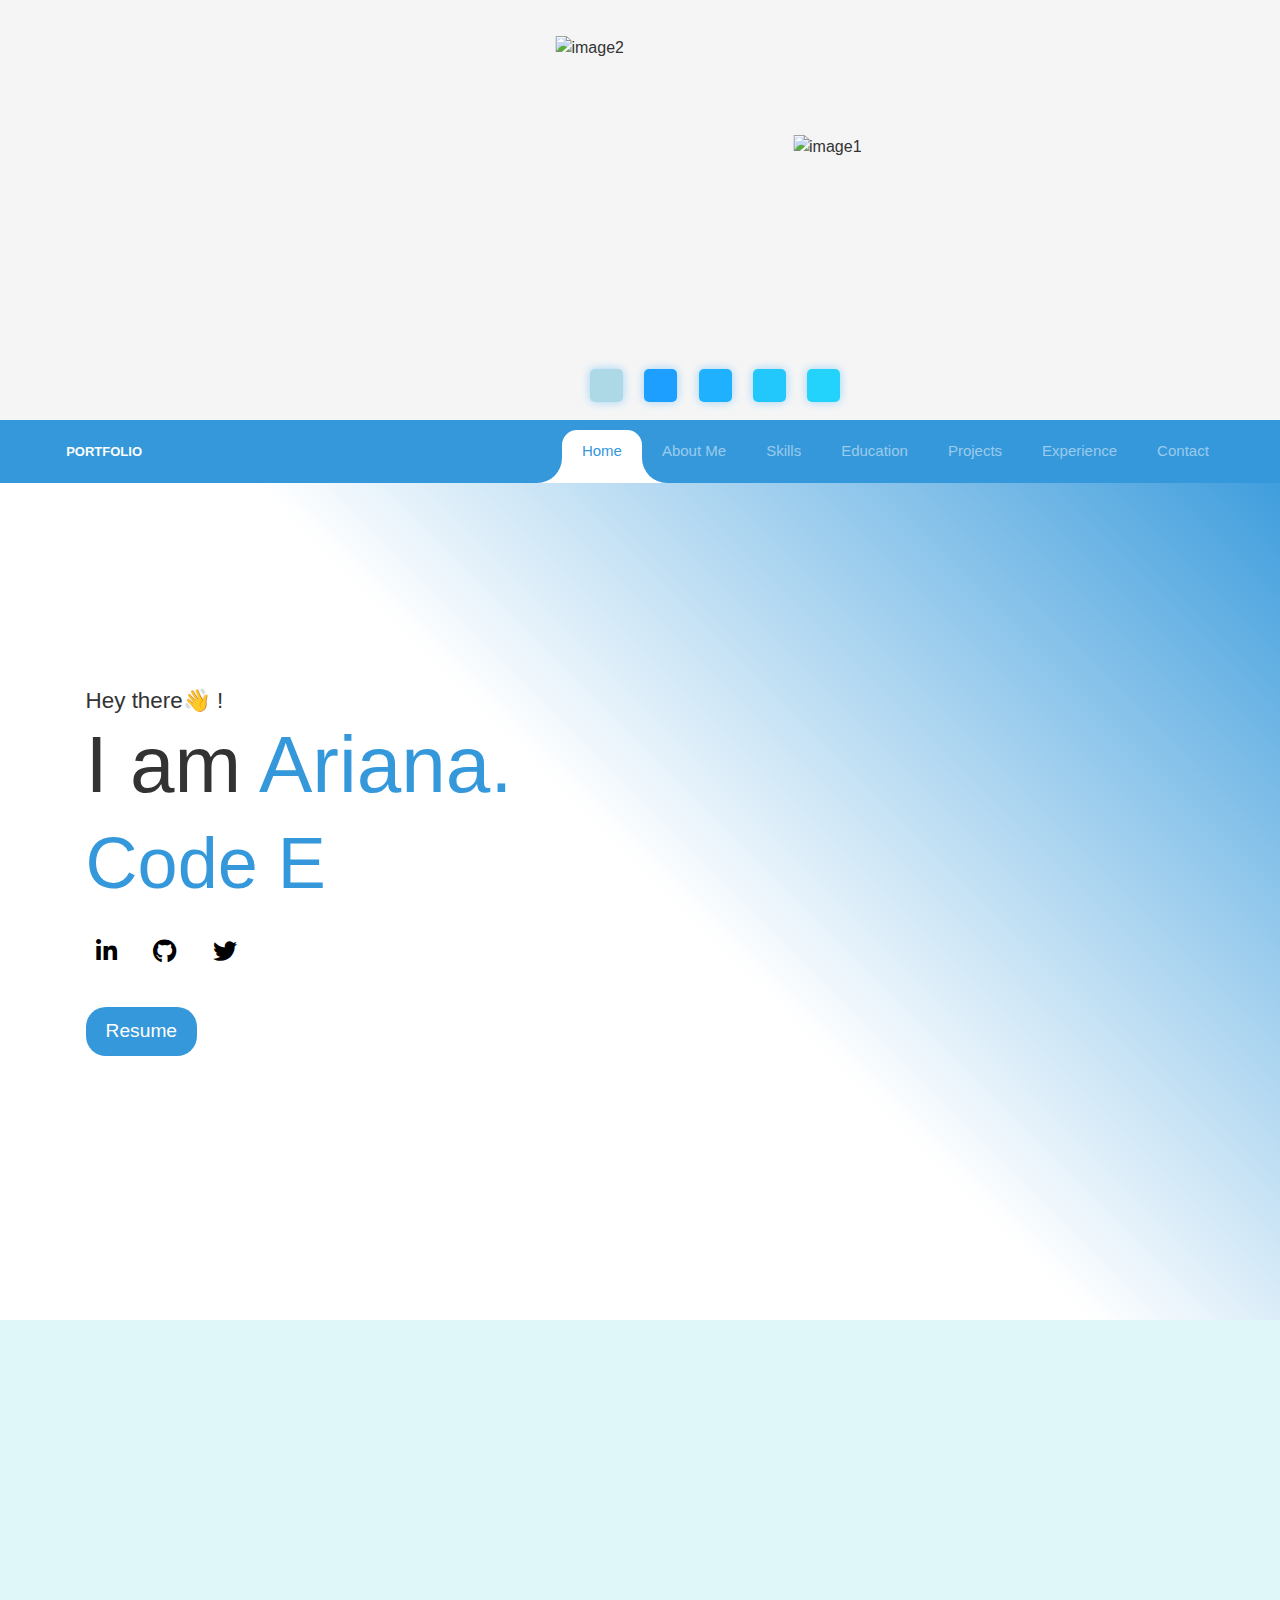
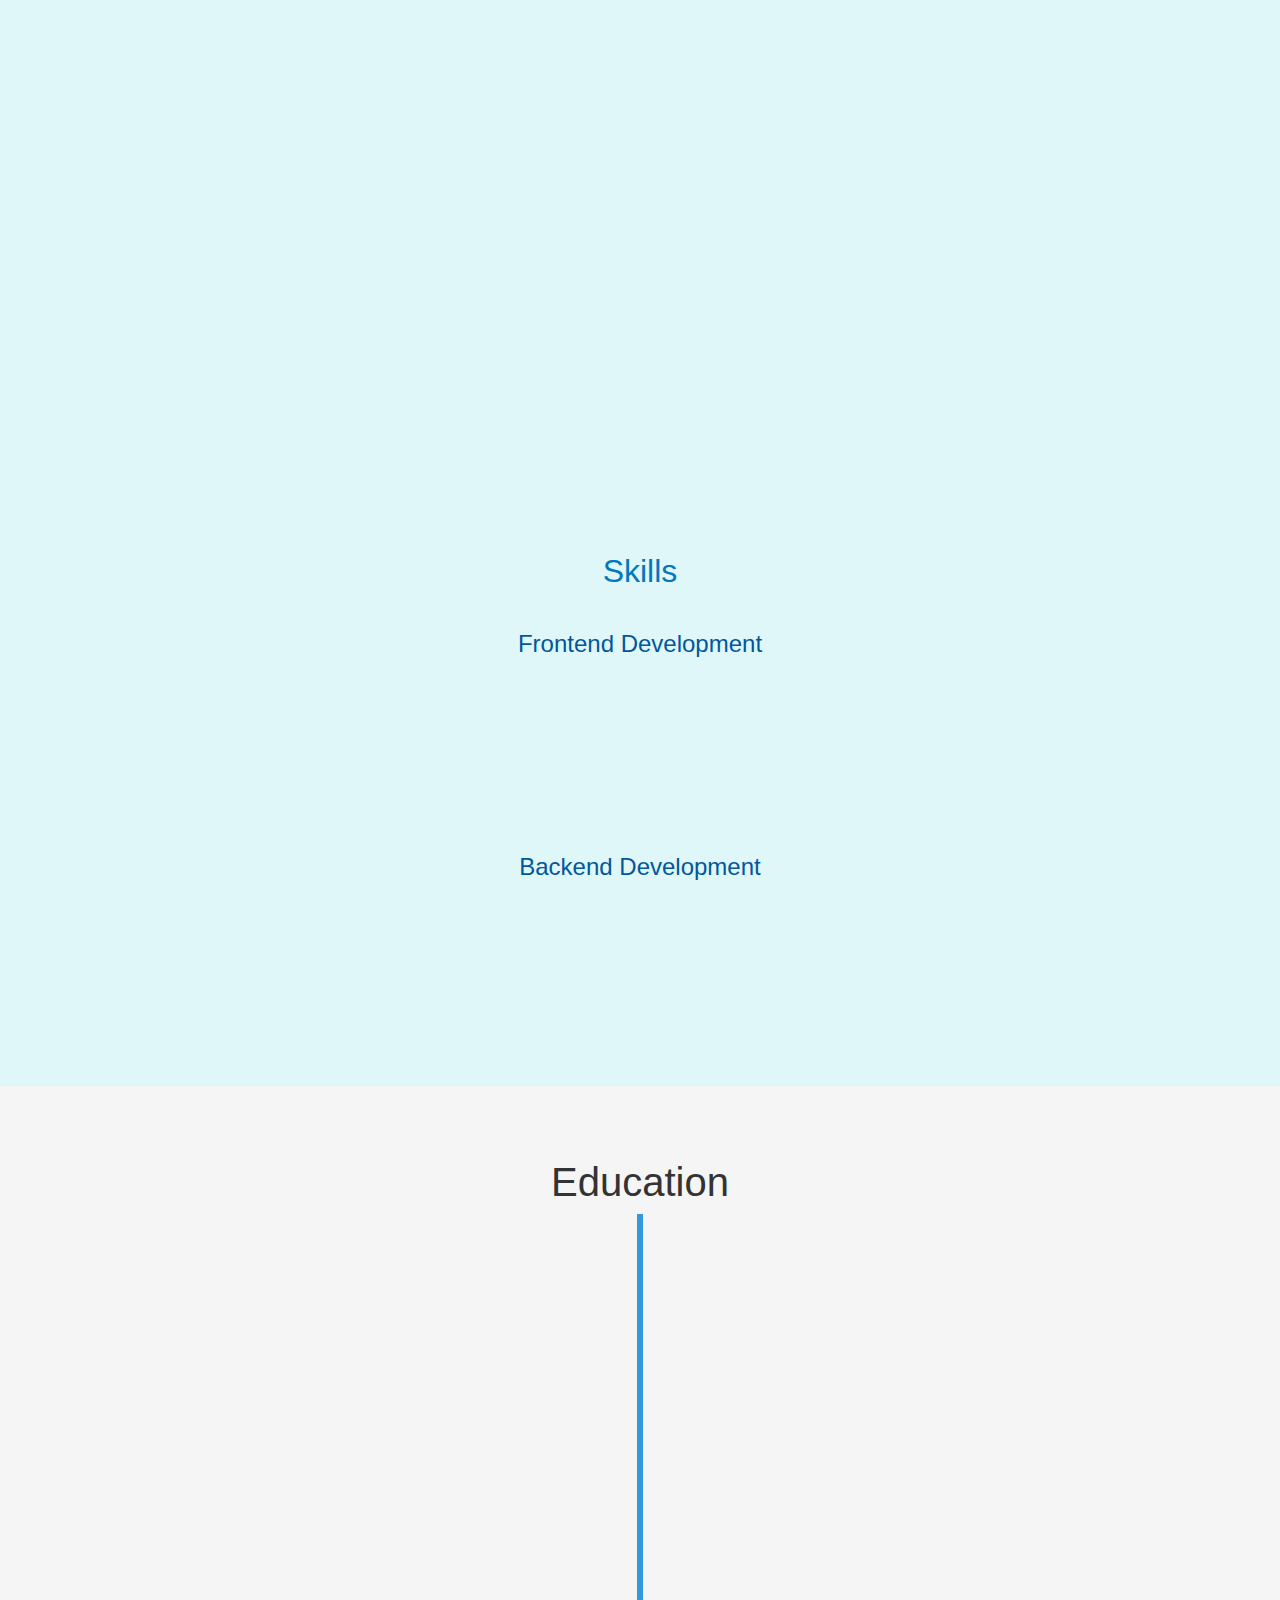
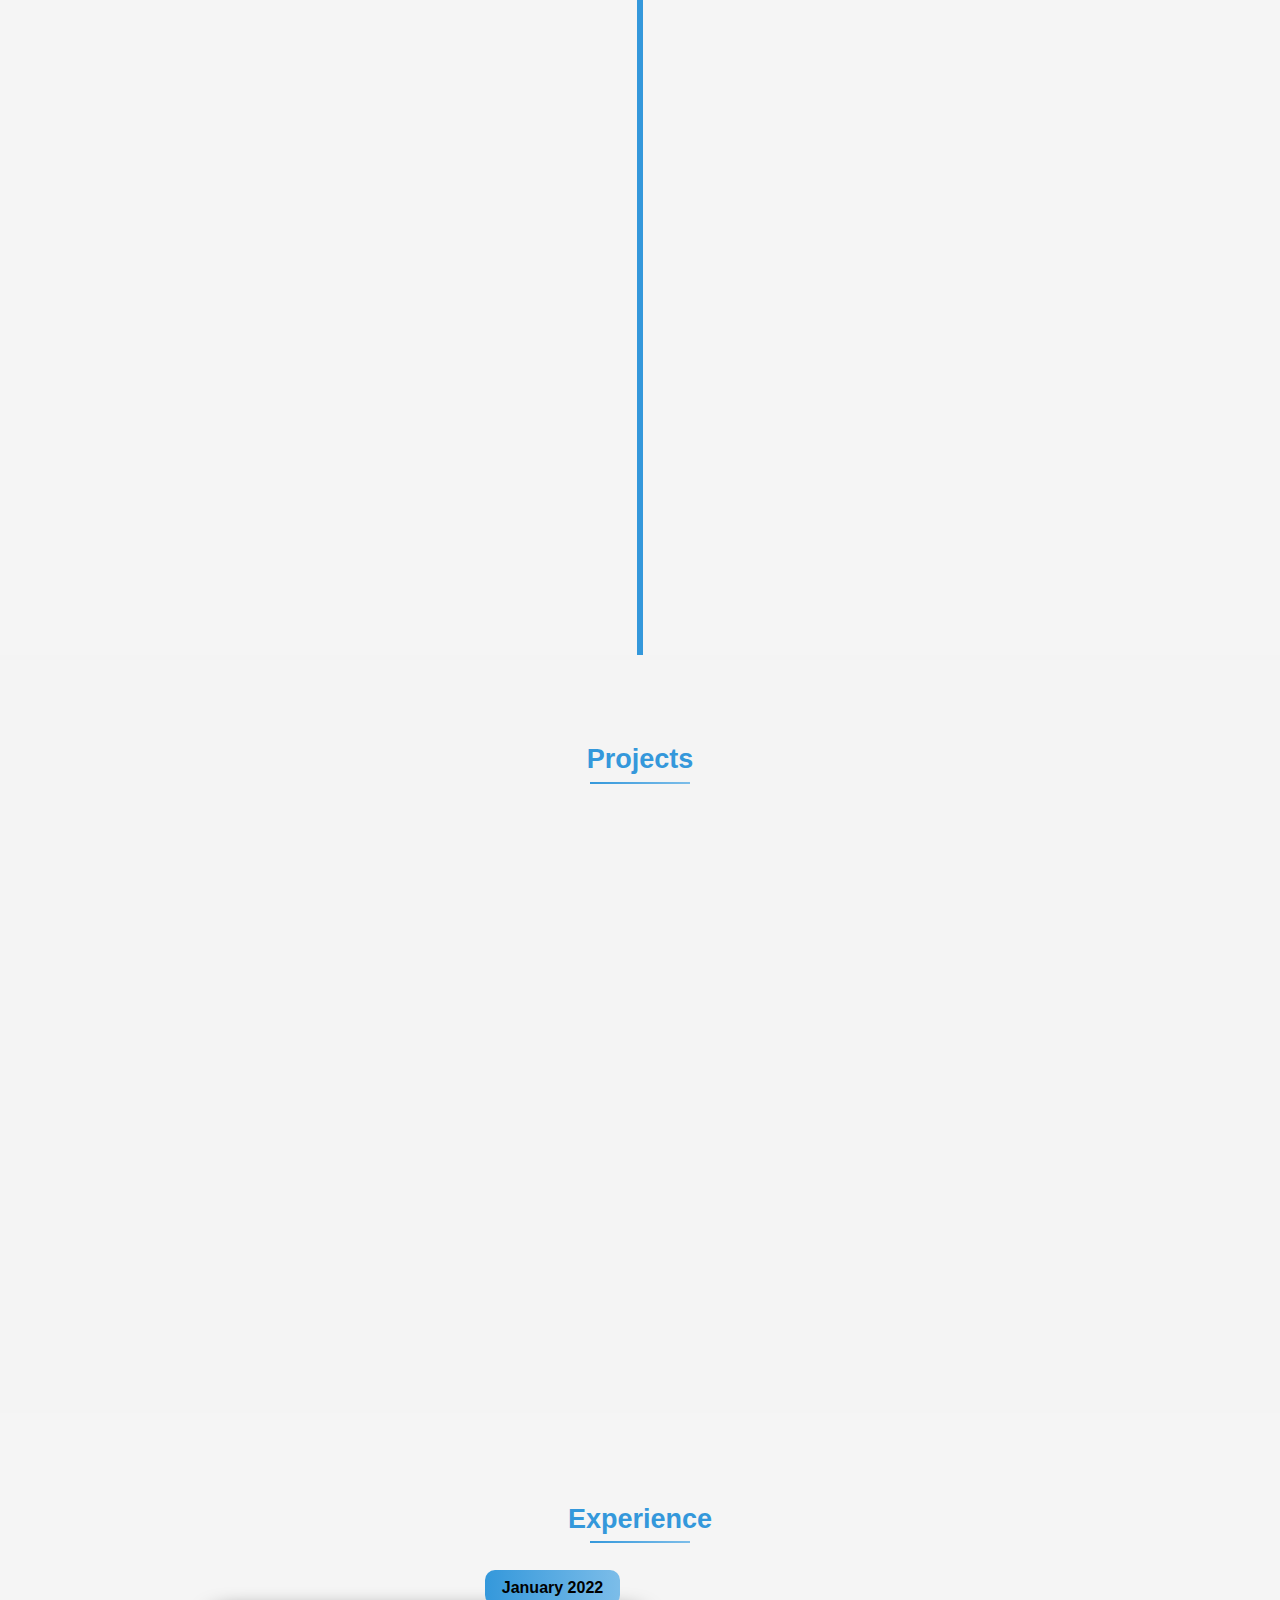
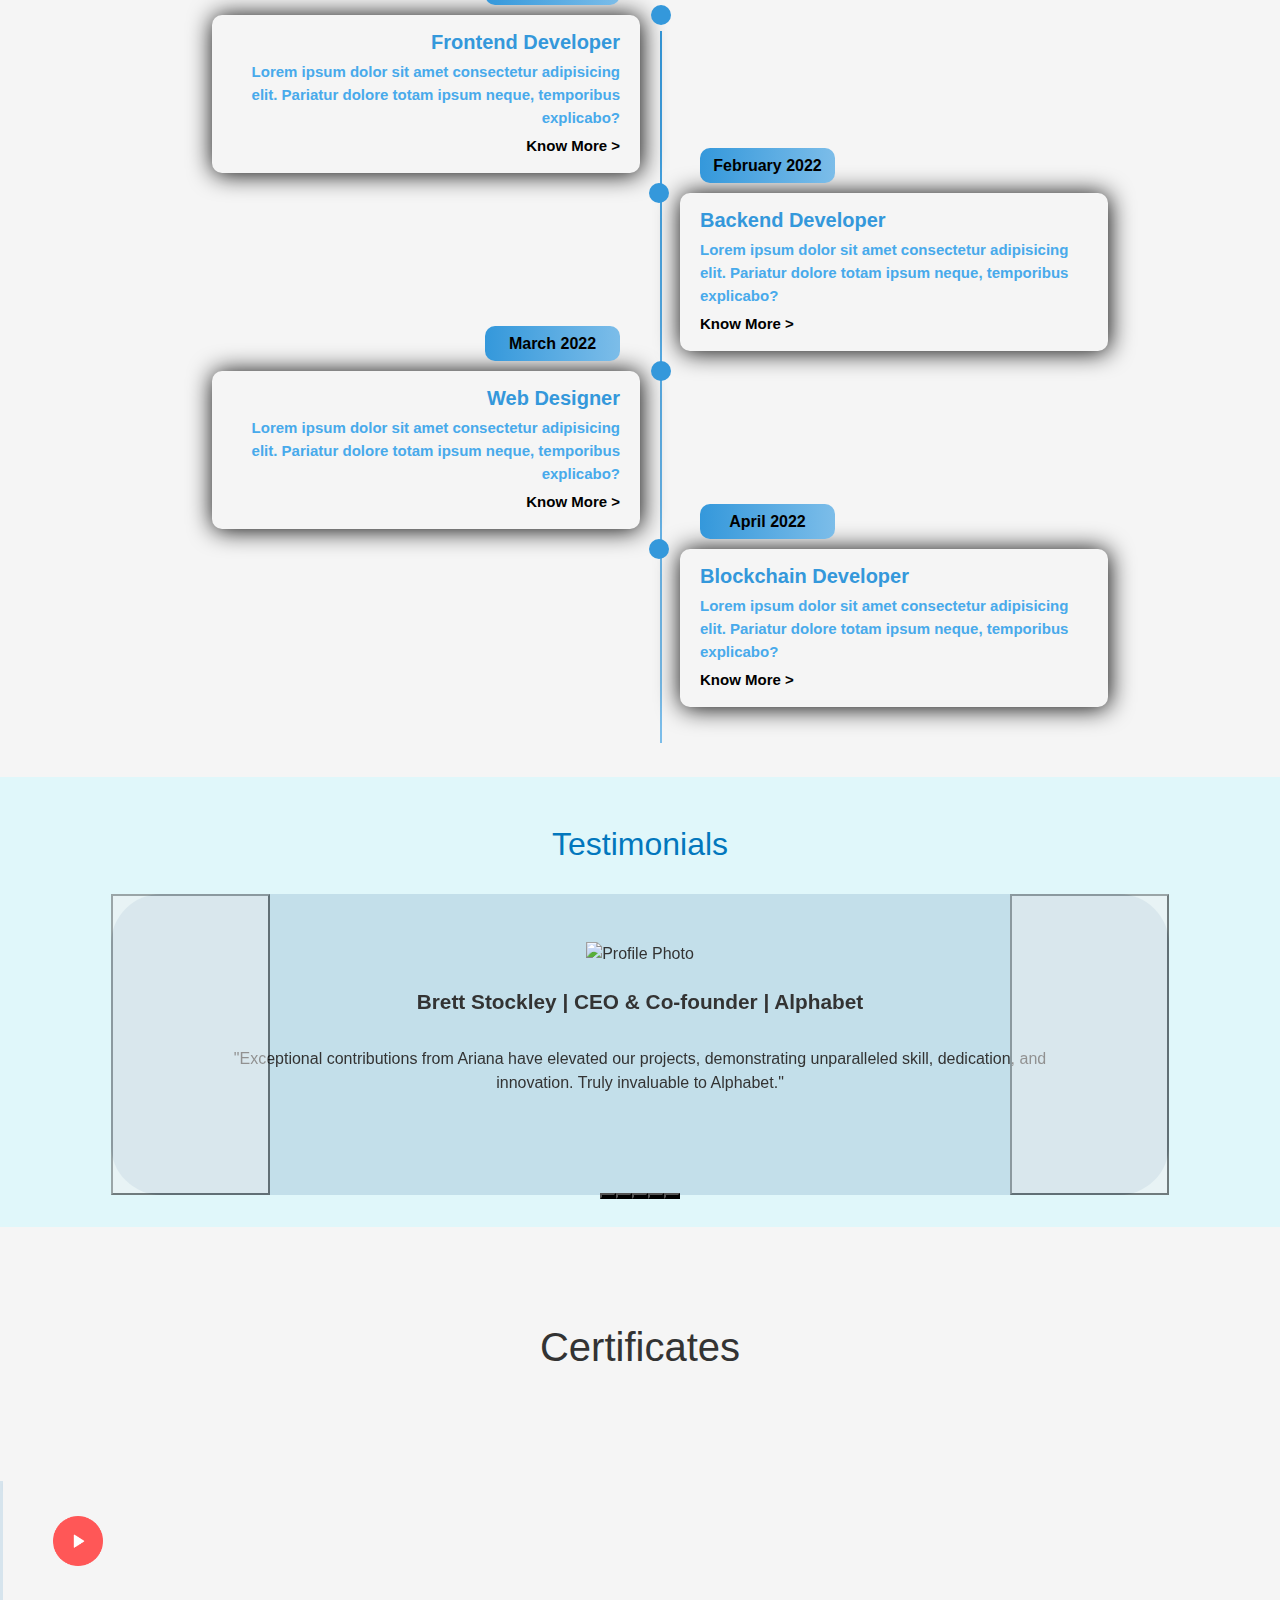
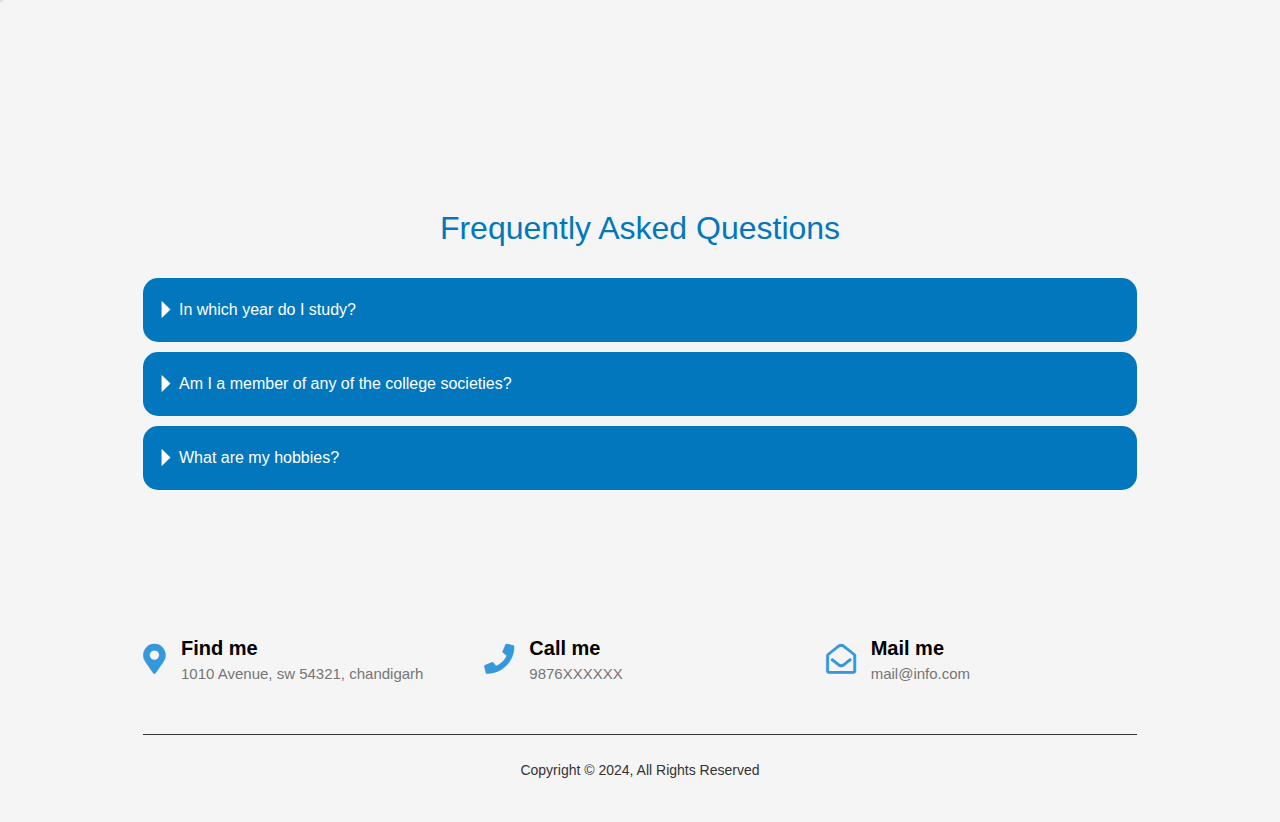
==== commit c1ab22d2: "Revert "Improve Certificate Section UI"" ====
--- a/index.html
+++ b/index.html
@@ -497,7 +497,7 @@
         <h2>Testimonials</h2>
 
         <div
-          id="testimonialCarousel"
+          id="carouselIndicators"
           class="carousel"
           data-bs-ride="carousel"
           data-bs-pause="false"
@@ -649,7 +649,7 @@
           <button
             class="carousel-control-prev"
             type="button"
-            data-bs-target="#testimonialCarousel"
+            data-bs-target="#carouselIndicators"
             data-bs-slide="prev"
           >
             <i class="fa-solid fa-angles-left swipe"></i>
@@ -657,7 +657,7 @@
           <button
             class="carousel-control-next"
             type="button"
-            data-bs-target="#testimonialCarousel"
+            data-bs-target="#carouselIndicators"
             data-bs-slide="next"
           >
             <i class="fa-solid fa-angles-right swipe"></i>
@@ -670,114 +670,22 @@
     <section id="certificates" class="container">
       <div id="certificate-heading" class="container">
         <h1>Certificates</h1>
-        <div
-        id="certificateCarousel"
-        class="carousel"
-        data-bs-ride="carousel"
-        data-bs-pause="false"
-      >
-        <div class="carousel-indicators">
-          <button
-            type="button"
-            data-bs-target="#carouselIndicators"
-            data-bs-slide-to="0"
-            class="active"
-            aria-current="true"
-            aria-label="Slide 1"
-          ></button>
-          <button
-            type="button"
-            data-bs-target="#carouselIndicators"
-            data-bs-slide-to="1"
-            aria-label="Slide 2"
-          ></button>
-          <button
-            type="button"
-            data-bs-target="#carouselIndicators"
-            data-bs-slide-to="2"
-            aria-label="Slide 3"
-          ></button>
-          <button
-            type="button"
-            data-bs-target="#carouselIndicators"
-            data-bs-slide-to="3"
-            aria-label="Slide 4"
-          ></button>
-          <button
-            type="button"
-            data-bs-target="#carouselIndicators"
-            data-bs-slide-to="4"
-            aria-label="Slide 5"
-          ></button>
-        </div>
-        <div class="carousel-inner">
-          <div class="carousel-item active">
-            <h6 class="test-head">
-             Certificate 1
-            </h6>
-            <p class="test-desc">
-              Lorem ipsum dolor sit amet, consectetur adipiscing elit, sed do eiusmod tempor incididunt ut. 
-              Turpis egestas sed tempus urna et. Commodo elit at imperdiet dui accumsan sit amet.  
-              Auctor augue mauris augue neque gravida in. Felis bibendum ut tristique et. 
-              Urna id volutpat lacus laoreet. Nibh sit amet commodo nulla facilisi nullam vehicula ipsum a.
-            </p>
-          </div>
-          <div class="carousel-item">
-            <h6 class="test-head">Certificate 2</h6>
-            <p class="test-desc">
-              Lorem ipsum dolor sit amet, consectetur adipiscing elit, sed do eiusmod tempor incididunt ut. 
-               Turpis egestas sed tempus urna et. Commodo elit at imperdiet dui accumsan sit amet.  
-               Auctor augue mauris augue neque gravida in. Felis bibendum ut tristique et. 
-               Urna id volutpat lacus laoreet. Nibh sit amet commodo nulla facilisi nullam vehicula ipsum a.
-            </p>
-          </div>
-          <div class="carousel-item">
-            <h6 class="test-head">
-              Certificate 3
-            </h6>
-            <p class="test-desc">
-              Lorem ipsum dolor sit amet, consectetur adipiscing elit, sed do eiusmod tempor incididunt ut. 
-              Turpis egestas sed tempus urna et. Commodo elit at imperdiet dui accumsan sit amet.  
-              Auctor augue mauris augue neque gravida in. Felis bibendum ut tristique et. 
-              Urna id volutpat lacus laoreet. Nibh sit amet commodo nulla facilisi nullam vehicula ipsum a.
-            </p>
-          </div>
-          <div class="carousel-item">
-            <h6 class="test-head">Certificate 4</h6>
-            <p class="test-desc">
-              Lorem ipsum dolor sit amet, consectetur adipiscing elit, sed do eiusmod tempor incididunt ut. 
-              Turpis egestas sed tempus urna et. Commodo elit at imperdiet dui accumsan sit amet.  
-              Auctor augue mauris augue neque gravida in. Felis bibendum ut tristique et. 
-              Urna id volutpat lacus laoreet. Nibh sit amet commodo nulla facilisi nullam vehicula ipsum a.
-            </p>
-          </div>
-          <div class="carousel-item">
-            <h6 class="test-head">Certificate 5</h6>
-            <p class="test-desc">
-              Lorem ipsum dolor sit amet, consectetur adipiscing elit, sed do eiusmod tempor incididunt ut. 
-               Turpis egestas sed tempus urna et. Commodo elit at imperdiet dui accumsan sit amet.  
-               Auctor augue mauris augue neque gravida in. Felis bibendum ut tristique et. 
-               Urna id volutpat lacus laoreet. Nibh sit amet commodo nulla facilisi nullam vehicula ipsum a.
-            </p>
-          </div>
-        </div>
-        <button
-          class="carousel-control-prev"
-          type="button"
-          data-bs-target="#certificateCarousel"
-          data-bs-slide="prev"
-        >
-          <i class="fa-solid fa-angles-left swipe"></i>
-        </button>
-        <button
-          class="carousel-control-next"
-          type="button"
-          data-bs-target="#certificateCarousel"
-          data-bs-slide="next"
-        >
-          <i class="fa-solid fa-angles-right swipe"></i>
-        </button>
-      </div>
+      </div>
+      <div class="gallerywrap" data-aos="slide-right">
+        <img src="assets\back.png" id="backbutton" />
+        <div class="gallery">
+          <div>
+            <span><img src="assets\certificate.png" /></span>
+            <span><img src="assets\certificate.png" /></span>
+            <span><img src="assets\certificate.png" /></span>
+          </div>
+          <div>
+            <span><img src="assets\certificate.png" /></span>
+            <span><img src="assets\certificate.png" /></span>
+            <span><img src="assets\certificate.png" /></span>
+          </div>
+        </div>
+        <img src="assets\next.png" id="nextbutton" />
       </div>
     </section>
 
@@ -871,8 +779,8 @@
     ></script>
     <script>
       AOS.init({
-        offset: 200,
-        duration: 900,
+        offset: 300,
+        duration: 1000,
       });
 
       // Preloader script
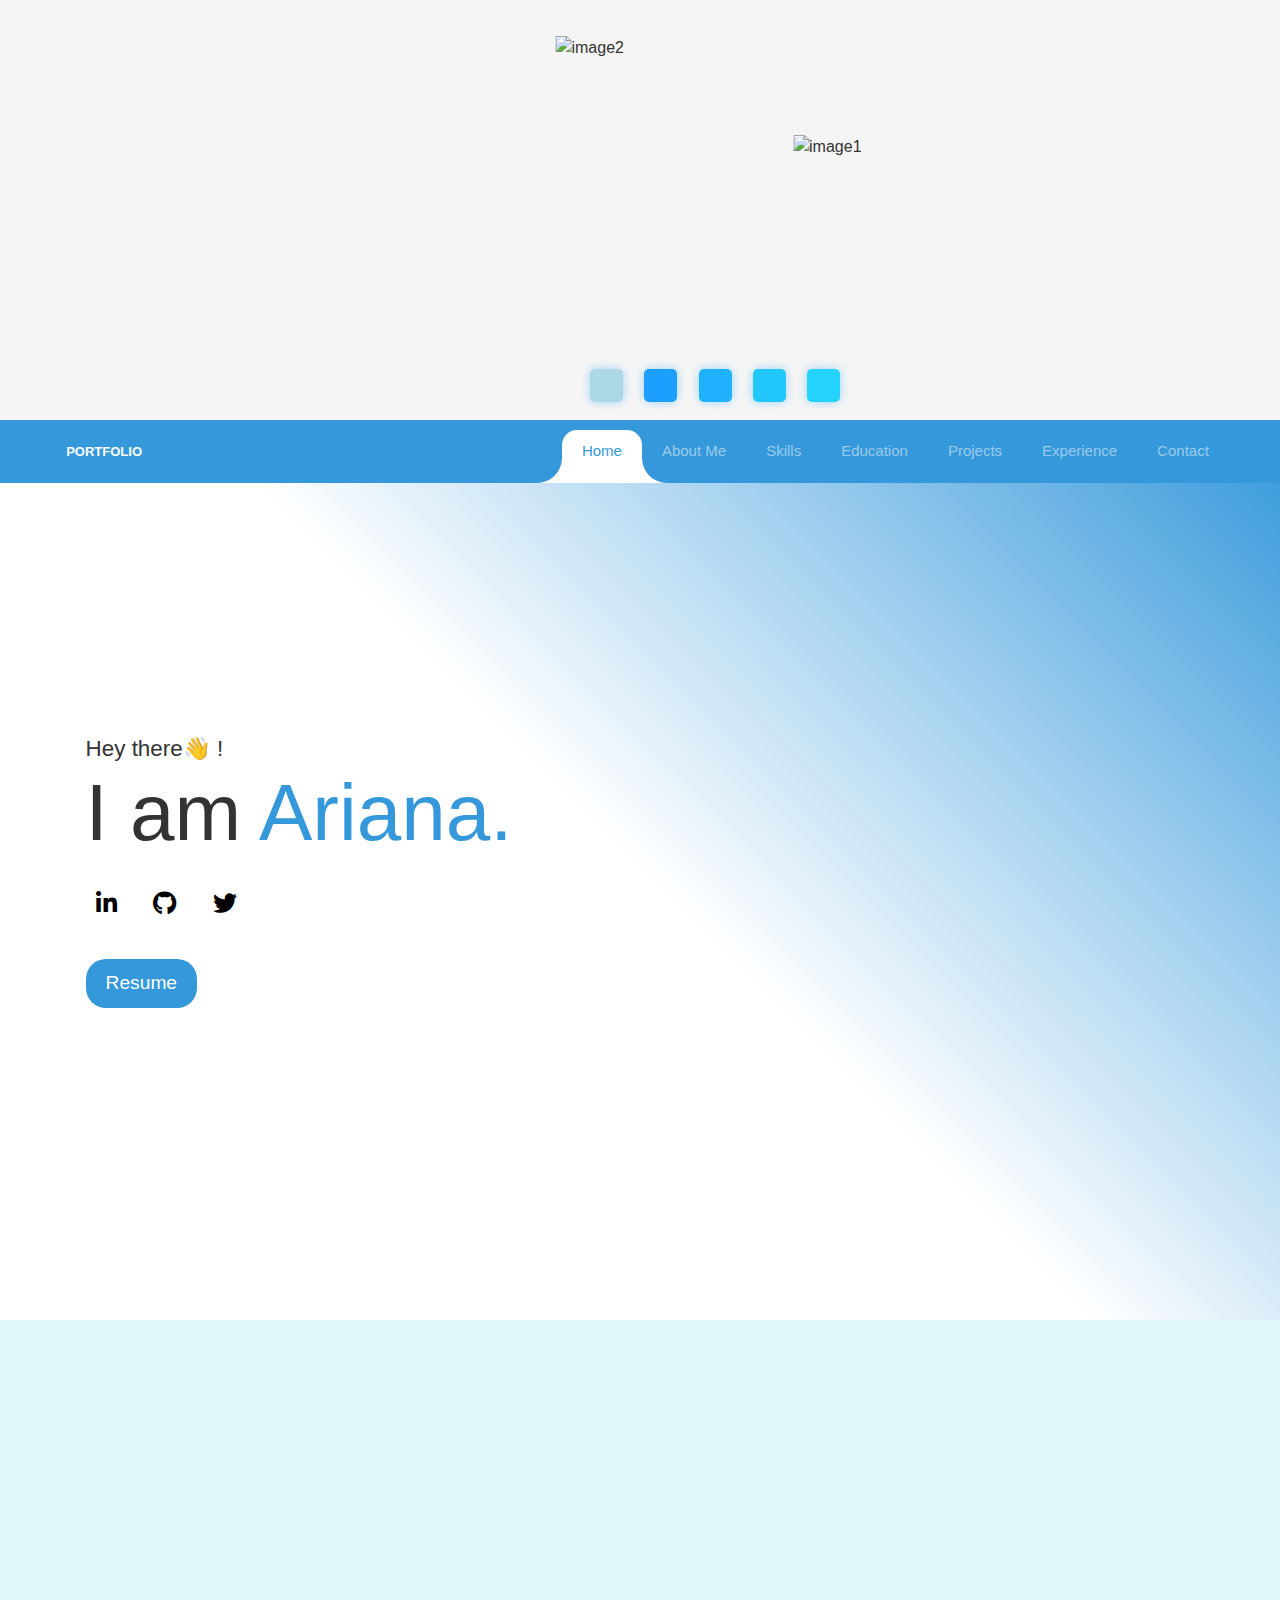
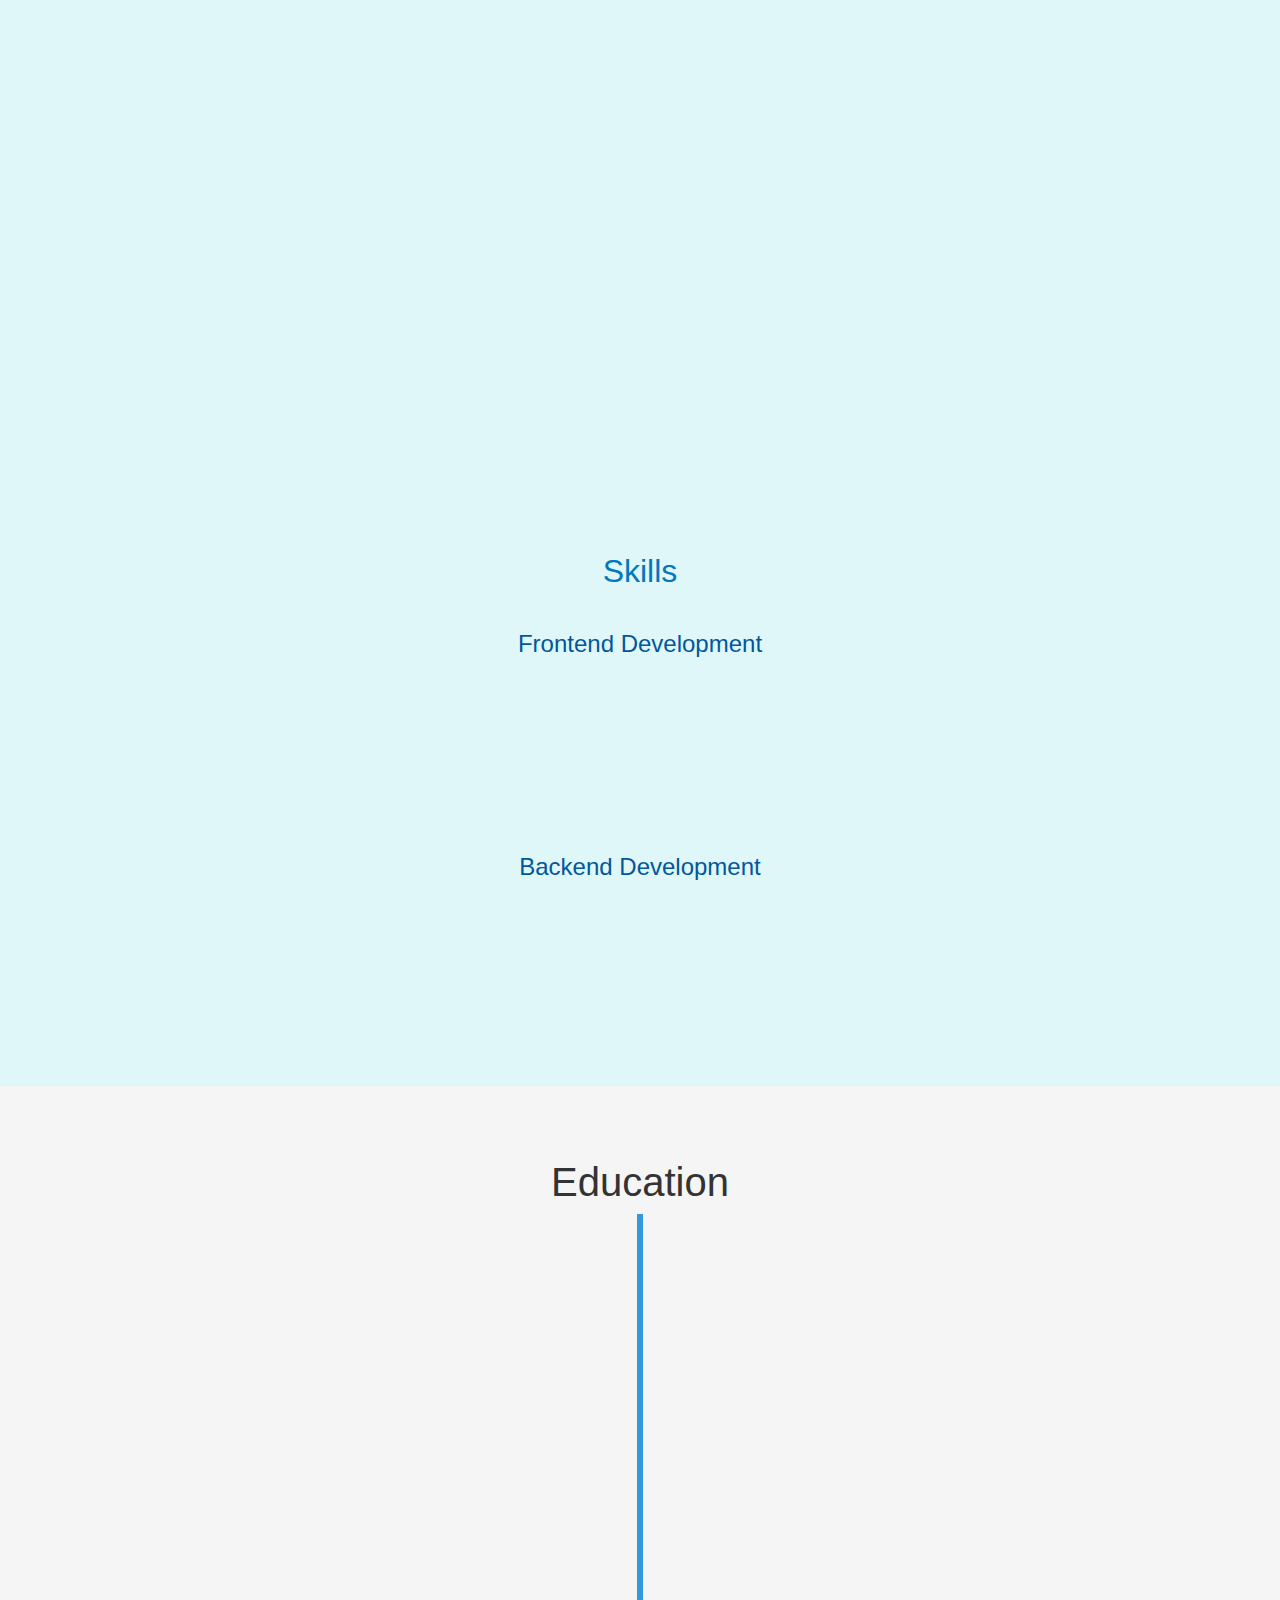
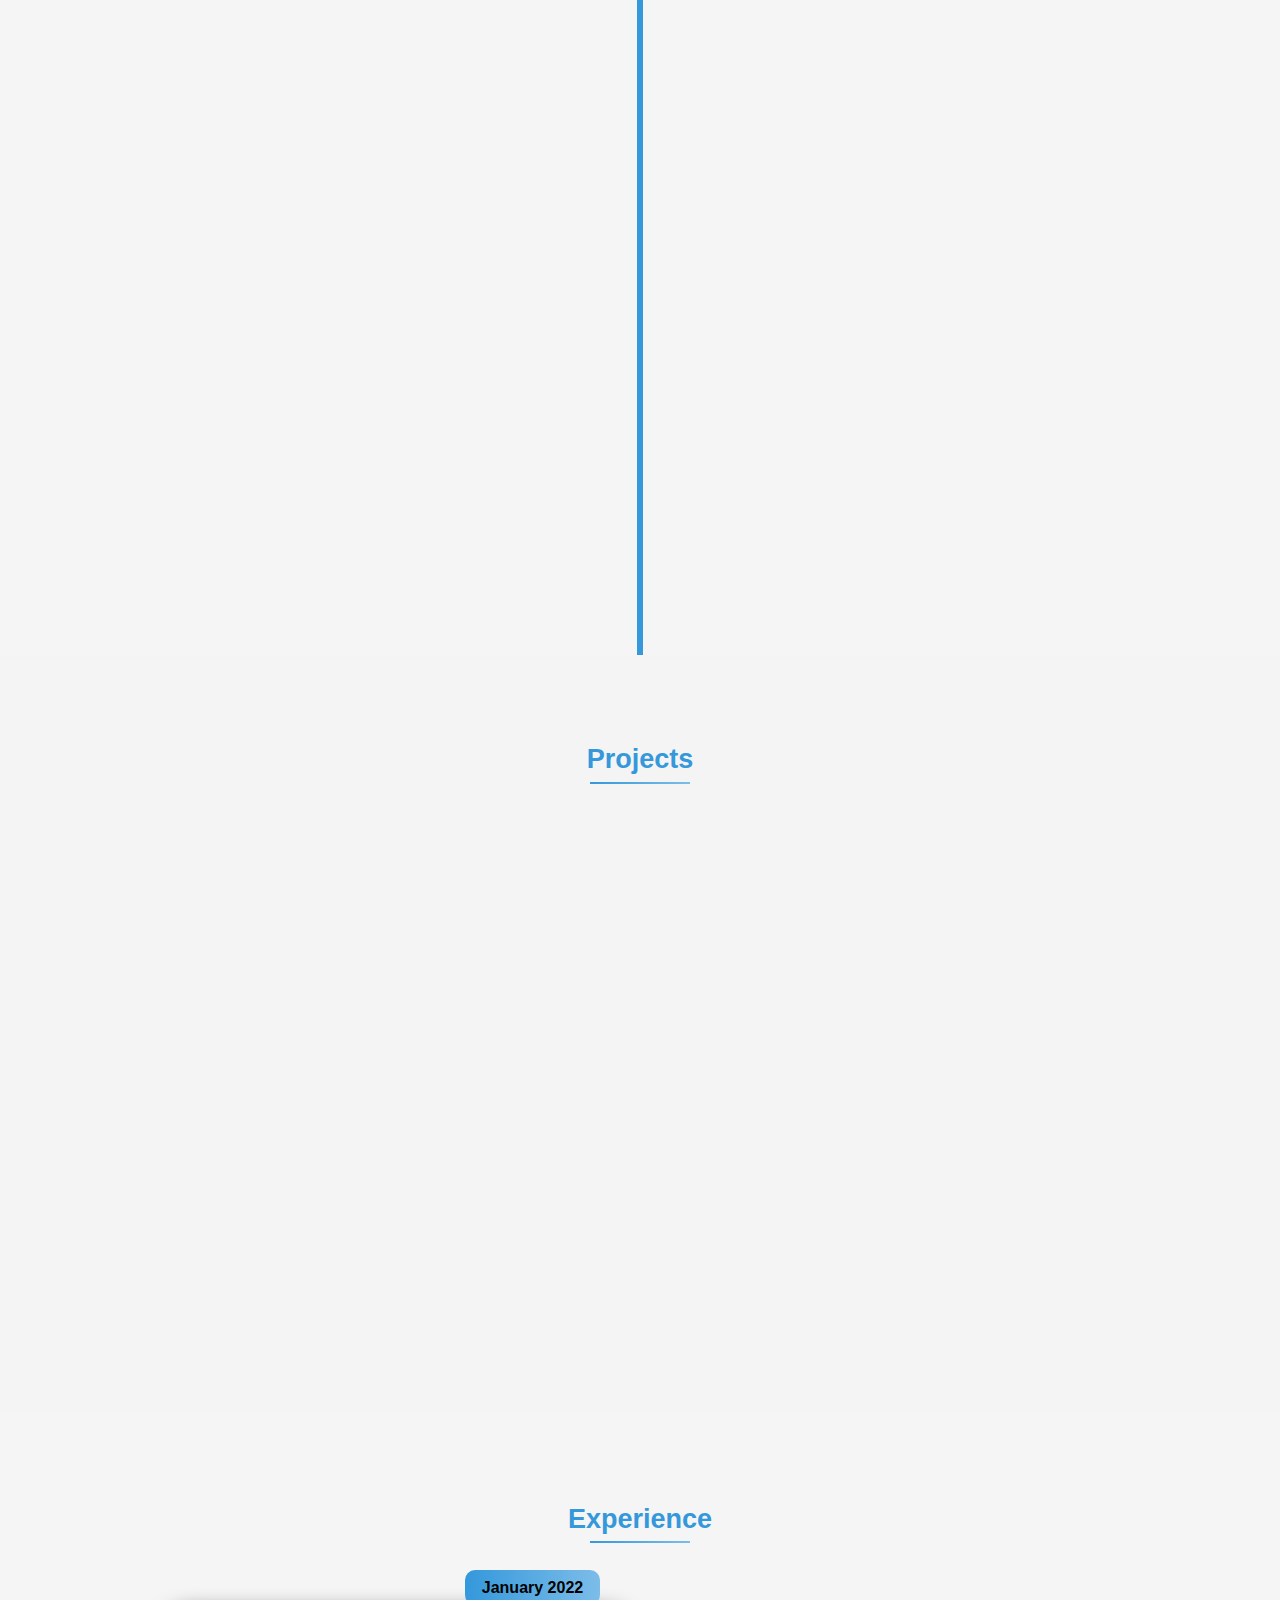
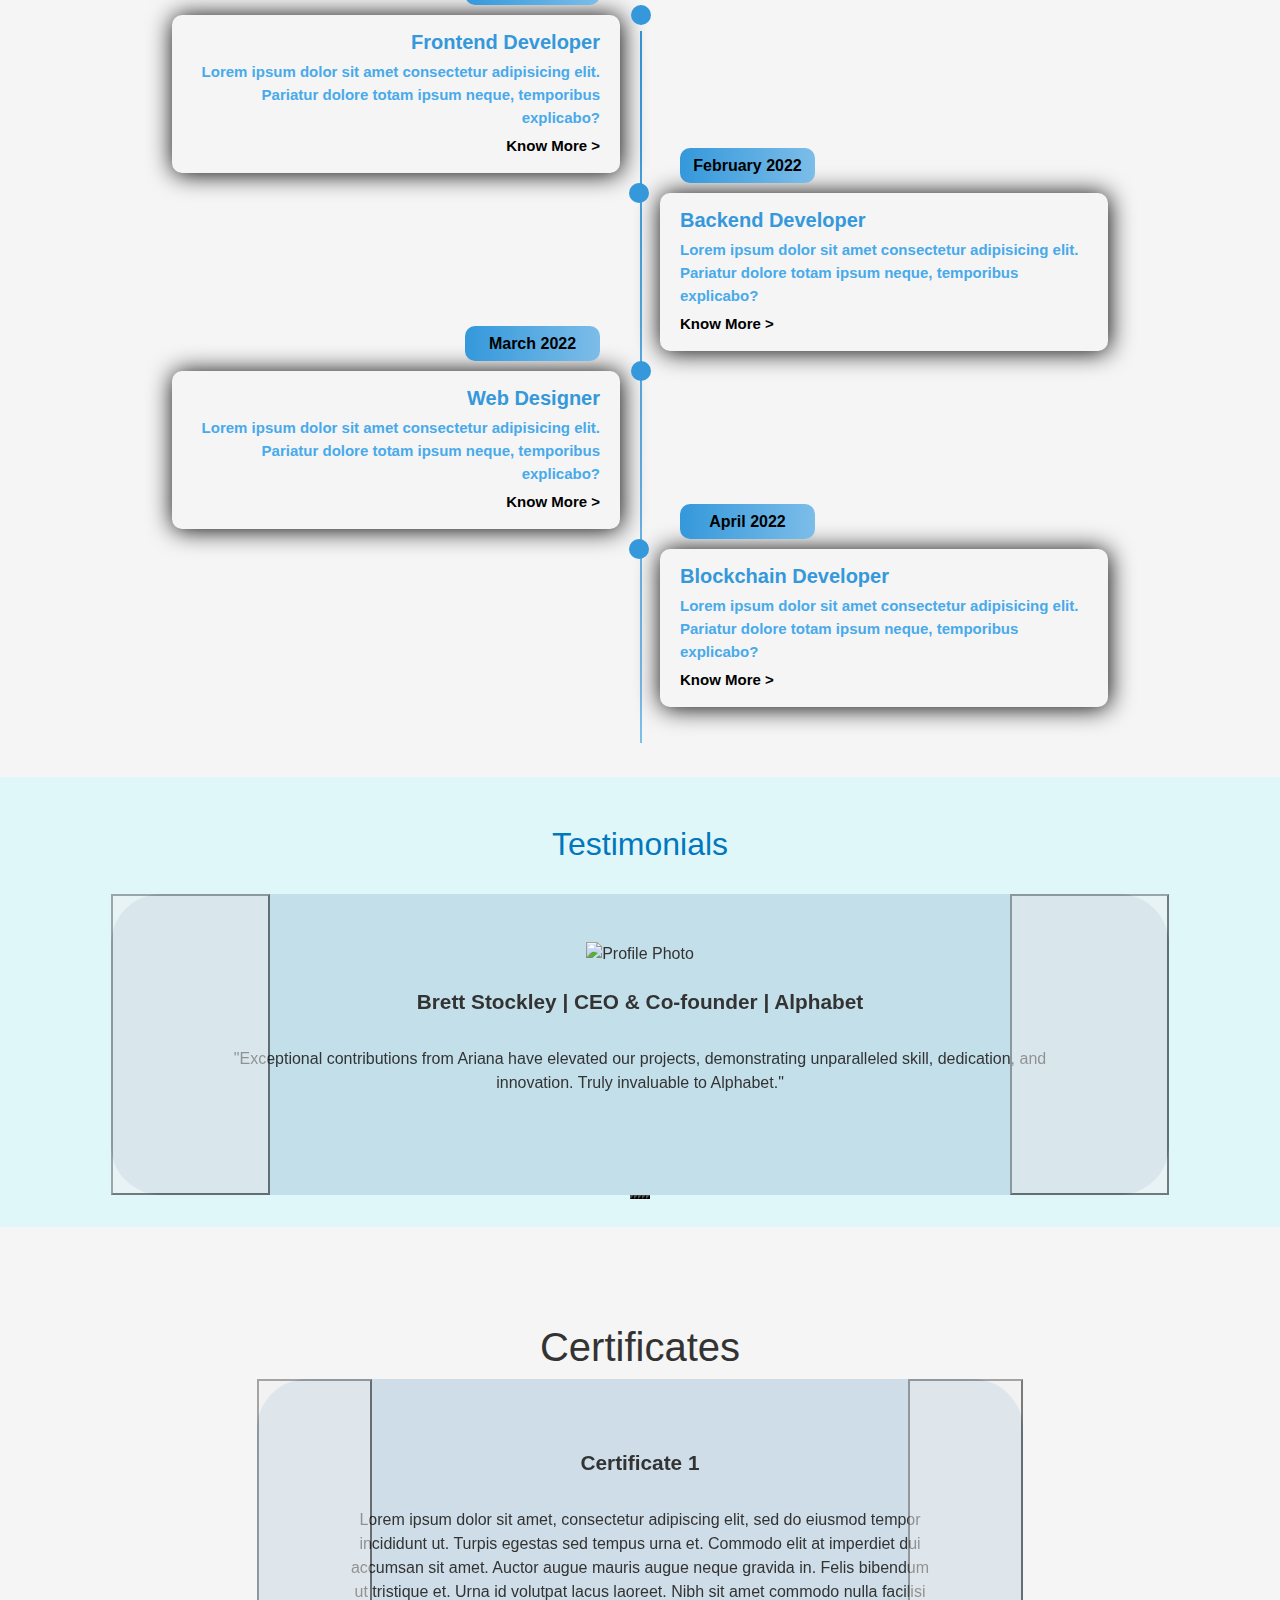
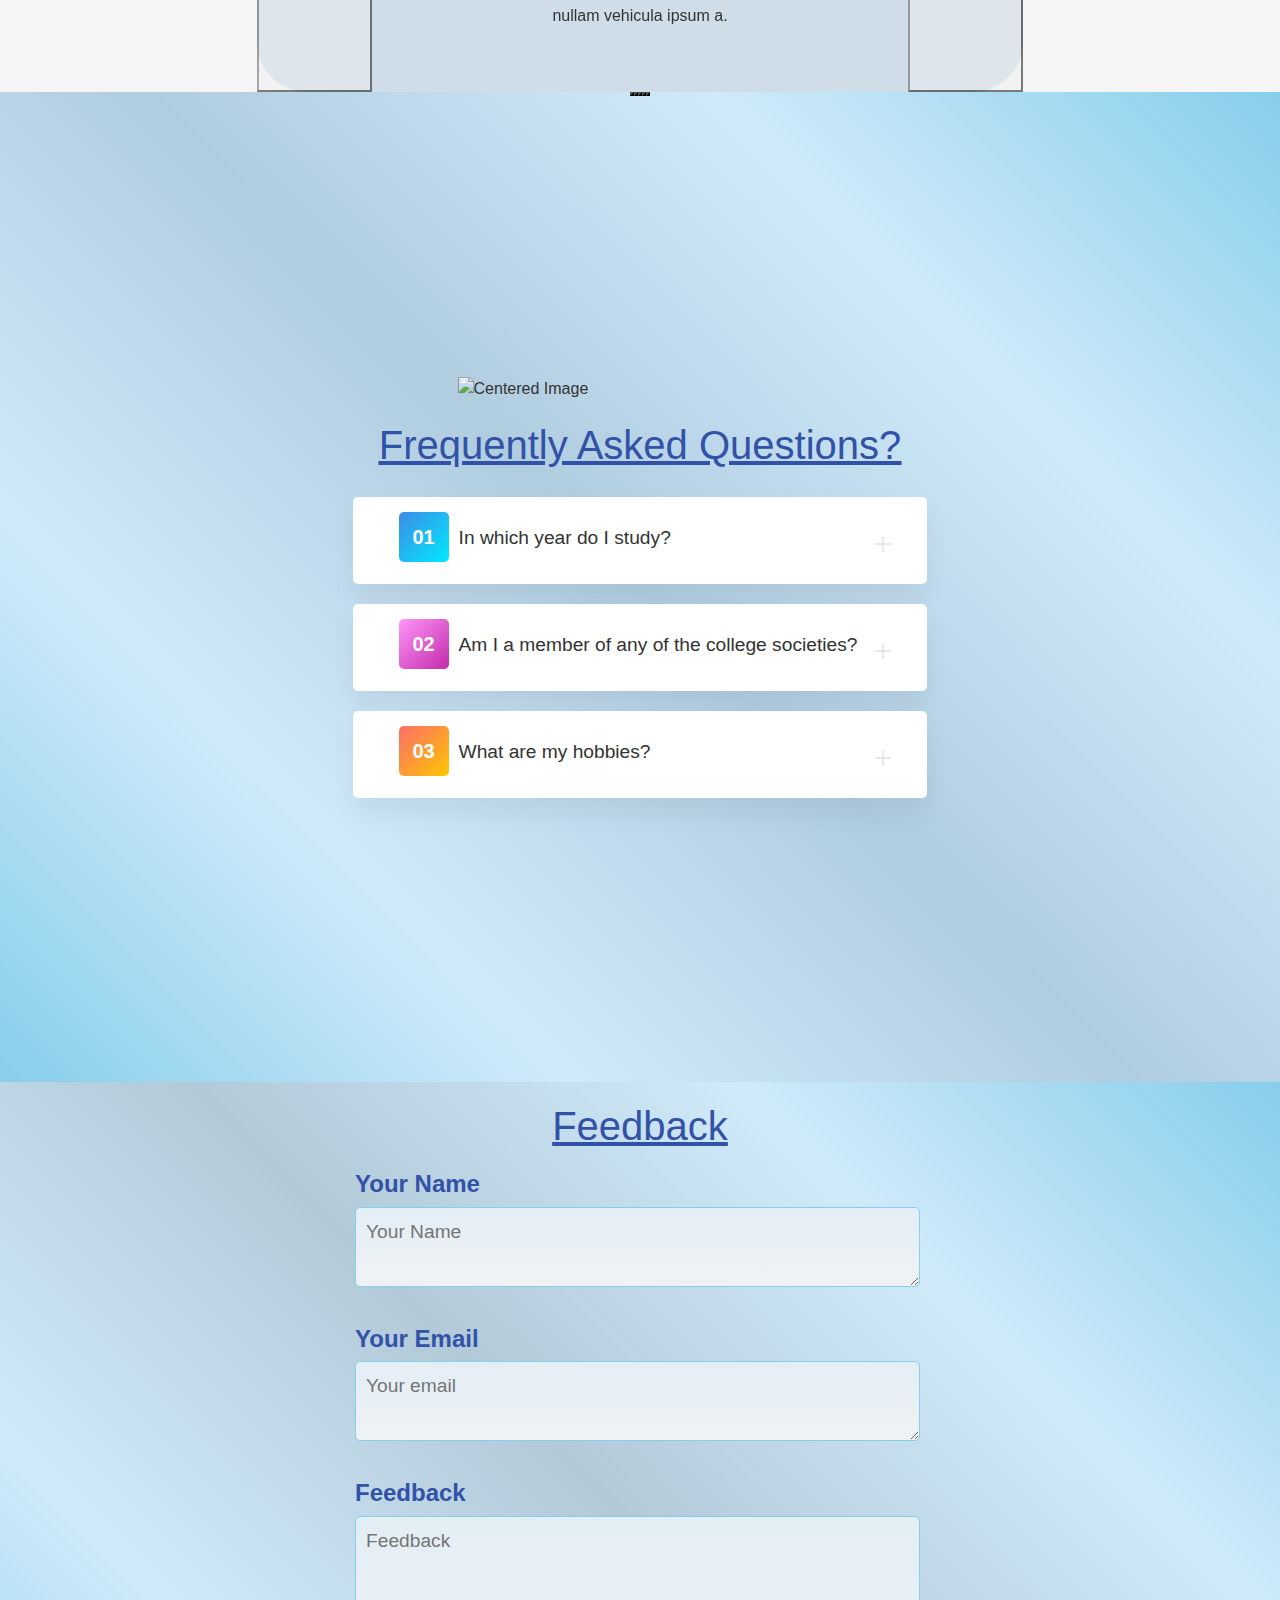
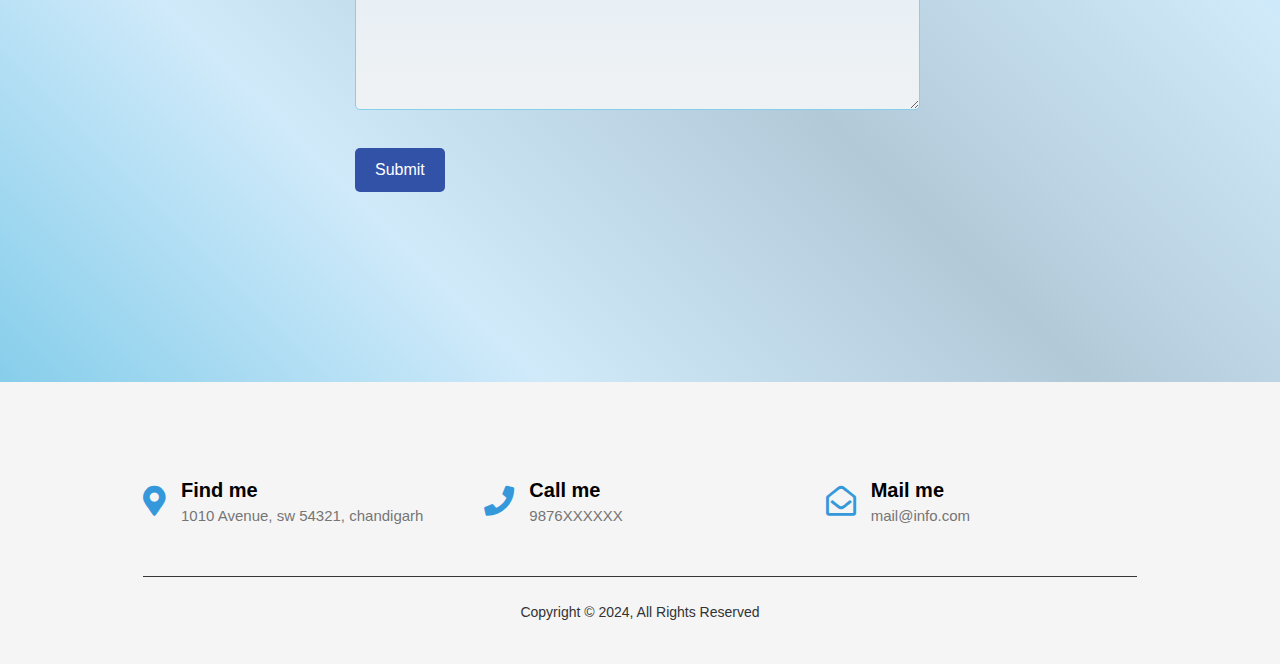
==== commit 886fb00f: "Feedbacksectionadd" ====
--- a/index.html
+++ b/index.html
@@ -497,7 +497,7 @@
         <h2>Testimonials</h2>
 
         <div
-          id="carouselIndicators"
+          id="testimonialCarousel"
           class="carousel"
           data-bs-ride="carousel"
           data-bs-pause="false"
@@ -649,7 +649,7 @@
           <button
             class="carousel-control-prev"
             type="button"
-            data-bs-target="#carouselIndicators"
+            data-bs-target="#testimonialCarousel"
             data-bs-slide="prev"
           >
             <i class="fa-solid fa-angles-left swipe"></i>
@@ -657,7 +657,7 @@
           <button
             class="carousel-control-next"
             type="button"
-            data-bs-target="#carouselIndicators"
+            data-bs-target="#testimonialCarousel"
             data-bs-slide="next"
           >
             <i class="fa-solid fa-angles-right swipe"></i>
@@ -670,62 +670,197 @@
     <section id="certificates" class="container">
       <div id="certificate-heading" class="container">
         <h1>Certificates</h1>
-      </div>
-      <div class="gallerywrap" data-aos="slide-right">
-        <img src="assets\back.png" id="backbutton" />
-        <div class="gallery">
-          <div>
-            <span><img src="assets\certificate.png" /></span>
-            <span><img src="assets\certificate.png" /></span>
-            <span><img src="assets\certificate.png" /></span>
-          </div>
-          <div>
-            <span><img src="assets\certificate.png" /></span>
-            <span><img src="assets\certificate.png" /></span>
-            <span><img src="assets\certificate.png" /></span>
-          </div>
-        </div>
-        <img src="assets\next.png" id="nextbutton" />
+        <div
+        id="certificateCarousel"
+        class="carousel"
+        data-bs-ride="carousel"
+        data-bs-pause="false"
+      >
+        <div class="carousel-indicators">
+          <button
+            type="button"
+            data-bs-target="#carouselIndicators"
+            data-bs-slide-to="0"
+            class="active"
+            aria-current="true"
+            aria-label="Slide 1"
+          ></button>
+          <button
+            type="button"
+            data-bs-target="#carouselIndicators"
+            data-bs-slide-to="1"
+            aria-label="Slide 2"
+          ></button>
+          <button
+            type="button"
+            data-bs-target="#carouselIndicators"
+            data-bs-slide-to="2"
+            aria-label="Slide 3"
+          ></button>
+          <button
+            type="button"
+            data-bs-target="#carouselIndicators"
+            data-bs-slide-to="3"
+            aria-label="Slide 4"
+          ></button>
+          <button
+            type="button"
+            data-bs-target="#carouselIndicators"
+            data-bs-slide-to="4"
+            aria-label="Slide 5"
+          ></button>
+        </div>
+        <div class="carousel-inner">
+          <div class="carousel-item active">
+            <h6 class="test-head">
+             Certificate 1
+            </h6>
+            <p class="test-desc">
+              Lorem ipsum dolor sit amet, consectetur adipiscing elit, sed do eiusmod tempor incididunt ut. 
+              Turpis egestas sed tempus urna et. Commodo elit at imperdiet dui accumsan sit amet.  
+              Auctor augue mauris augue neque gravida in. Felis bibendum ut tristique et. 
+              Urna id volutpat lacus laoreet. Nibh sit amet commodo nulla facilisi nullam vehicula ipsum a.
+            </p>
+          </div>
+          <div class="carousel-item">
+            <h6 class="test-head">Certificate 2</h6>
+            <p class="test-desc">
+              Lorem ipsum dolor sit amet, consectetur adipiscing elit, sed do eiusmod tempor incididunt ut. 
+               Turpis egestas sed tempus urna et. Commodo elit at imperdiet dui accumsan sit amet.  
+               Auctor augue mauris augue neque gravida in. Felis bibendum ut tristique et. 
+               Urna id volutpat lacus laoreet. Nibh sit amet commodo nulla facilisi nullam vehicula ipsum a.
+            </p>
+          </div>
+          <div class="carousel-item">
+            <h6 class="test-head">
+              Certificate 3
+            </h6>
+            <p class="test-desc">
+              Lorem ipsum dolor sit amet, consectetur adipiscing elit, sed do eiusmod tempor incididunt ut. 
+              Turpis egestas sed tempus urna et. Commodo elit at imperdiet dui accumsan sit amet.  
+              Auctor augue mauris augue neque gravida in. Felis bibendum ut tristique et. 
+              Urna id volutpat lacus laoreet. Nibh sit amet commodo nulla facilisi nullam vehicula ipsum a.
+            </p>
+          </div>
+          <div class="carousel-item">
+            <h6 class="test-head">Certificate 4</h6>
+            <p class="test-desc">
+              Lorem ipsum dolor sit amet, consectetur adipiscing elit, sed do eiusmod tempor incididunt ut. 
+              Turpis egestas sed tempus urna et. Commodo elit at imperdiet dui accumsan sit amet.  
+              Auctor augue mauris augue neque gravida in. Felis bibendum ut tristique et. 
+              Urna id volutpat lacus laoreet. Nibh sit amet commodo nulla facilisi nullam vehicula ipsum a.
+            </p>
+          </div>
+          <div class="carousel-item">
+            <h6 class="test-head">Certificate 5</h6>
+            <p class="test-desc">
+              Lorem ipsum dolor sit amet, consectetur adipiscing elit, sed do eiusmod tempor incididunt ut. 
+               Turpis egestas sed tempus urna et. Commodo elit at imperdiet dui accumsan sit amet.  
+               Auctor augue mauris augue neque gravida in. Felis bibendum ut tristique et. 
+               Urna id volutpat lacus laoreet. Nibh sit amet commodo nulla facilisi nullam vehicula ipsum a.
+            </p>
+          </div>
+        </div>
+        <button
+          class="carousel-control-prev"
+          type="button"
+          data-bs-target="#certificateCarousel"
+          data-bs-slide="prev"
+        >
+          <i class="fa-solid fa-angles-left swipe"></i>
+        </button>
+        <button
+          class="carousel-control-next"
+          type="button"
+          data-bs-target="#certificateCarousel"
+          data-bs-slide="next"
+        >
+          <i class="fa-solid fa-angles-right swipe"></i>
+        </button>
+      </div>
       </div>
     </section>
 
-    <!-- FAQ section -->
-    <section id="faq_section" class="faq">
-      <div class="container">
-        <h2 id="faq">Frequently Asked Questions</h2>
-        <input type="checkbox" name="detail-one" id="detail-one" />
-        <details open>
-          <summary>
-            <label for="detail-one">In which year do I study?</label>
-          </summary>
-          <div class="faq-content">
-            <p>I currently study in 2nd year.</p>
-          </div>
-        </details>
-
-        <input type="checkbox" name="detail-two" id="detail-two" />
-        <details open>
-          <summary>
-            <label for="detail-two"
-              >Am I a member of any of the college societies?</label
-            >
-          </summary>
-          <div class="faq-content">
-            <p>Yes, I am the part of college societies named_____</p>
-          </div>
-        </details>
-
-        <input type="checkbox" name="detail-three" id="detail-three" />
-        <details open>
-          <summary>
-            <label for="detail-three">What are my hobbies?</label>
-          </summary>
-          <div class="faq-content">
-            <p>I have various hobbies , I like to ___name of hobbies___</p>
-          </div>
-        </details>
+    <!----FAQ section starting----------->
+   <section class="faqs" id="faqs-section">
+      <div class="containerfaqs">
+          <div class="centered-image">
+              <img src="assets\imagefaq.jpg" alt="Centered Image" style="margin-left: 105px;">
+          </div>
+  
+          <h1><span style="text-decoration: underline; text-decoration-color: #3252a8; color: #3252a8;">Frequently Asked Questions?</span></h1>
+  
+          <div class="tabss">
+              <input type="radio" name="acc" id="acc1">
+              <label for="acc1">
+                  <h2>01</h2>
+                  <h3>In which year do I study?</h3>
+              </label>
+              <div class="contentfaqs"><p>I currently study in 2nd year.</p></div>
+          </div>
+  
+          <div class="tabss">
+              <input type="radio" name="acc" id="acc2">
+              <label for="acc2">
+                  <h2>02</h2>
+                  <h3>Am I a member of any of the college societies?</h3>
+              </label>
+              <div class="contentfaqs"><p>Yes, I am the part of college societies named_____</p></div>
+          </div>
+  
+          <div class="tabss">
+              <input type="radio" name="acc" id="acc3">
+              <label for="acc3">
+                  <h2>03</h2>
+                  <h3>What are my hobbies?</h3>
+              </label>
+              <div class="contentfaqs"><p>I have various hobbies, I like to ___name of hobbies___</p></div>
+          </div>
+      </div>
+  </section>
+    <!----FAQ Section ending------------->
+
+
+    <!-----FeedBack section starting------>
+    <section class="feedbacksssection">
+      <div>  
+        <h1><span class="feedback-title">Feedback</span></h1>
+        <div class="contact-right">
+            <form class="feedback-form" name="submit-to-google-sheet">
+                <h4 style="color:#3252a8; font-weight: 600;">Your Name</h4><p><textarea type="text" name="Name" placeholder="Your Name" required></textarea></p>
+                <h4 style="color:#3252a8; font-weight: 600;">Your Email</h4><p><textarea type="email" name="Email" placeholder="Your email" required></textarea></p>
+                <h4 style="color:#3252a8; font-weight: 600;">Feedback</h4><p><textarea name="Message" rows="6" placeholder="Feedback"></textarea></p>
+                <button type="submit" class="btn-submit">Submit</button>
+            </form>
+            <span class="feedback-msg" id="msg"></span>
+        </div>
       </div>
     </section>
+    
+
+  <!------------------------form setup for taking response-------------------------------cont scriptURL: link of excel after deploying------------->  
+<script>
+  const scriptURL = 'https://script.google.com/macros/s/AKfycbzkeJ4XLJecSd8-vyqHQwPB_y05UvF5GBeNVy4jnbnfFFbbxXhEaRkrbxMCmKmUv4iPFw/exec'    
+  const form = document.forms['submit-to-google-sheet']
+ 
+  const msg = document.getElementById("msg")
+
+ 
+  form.addEventListener('submit', e => {
+    e.preventDefault()
+    fetch(scriptURL, { method: 'POST', body: new FormData(form)})
+      .then(response => {
+          msg.innerHTML = "Feedback sent successfully"
+          setTimeout(function(){
+              msg.innerHTML = ""
+          },5000)
+          form.reset()
+      })
+      .catch(error => console.error('Error!', error.message))
+  })
+</script>
+
+    <!-----FeedBack section starting------>
 
     <!-- Contact Me Section -->
     <footer class="footer-section" id="contact">
@@ -779,8 +914,8 @@
     ></script>
     <script>
       AOS.init({
-        offset: 300,
-        duration: 1000,
+        offset: 200,
+        duration: 900,
       });
 
       // Preloader script
--- a/styles.css
+++ b/styles.css
@@ -1,6 +1,6 @@
 @import url("https://fonts.googleapis.com/css2?family=Barlow+Condensed:wght@600&display=swap");
 @import url("https://cdnjs.cloudflare.com/ajax/libs/font-awesome/5.15.4/css/all.min.css");
-
+@import url("https://fonts.googleapis.com/css2?family=Poppins:wght@300;400;500;600;700;800;900&display=swap")
 html {
   scroll-behavior: smooth;
 }
@@ -149,6 +149,251 @@
   position: relative;
   border-radius: 0.8rem;
 }
+
+/**********FAQs section start************/
+* {
+  margin: 0;
+  padding: 0;
+  box-sizing: border-box;
+  font-family: 'Poppins', sans-serif;
+}
+
+.faqs {
+  display: flex;
+  justify-content: center;
+  align-items: center; 
+  min-height: 110vh;
+  background: linear-gradient(45deg, skyblue,  #d0eafa, #b0ccdf, #d0eafa, skyblue); /* Change the gradient colors as needed */
+  border-radius: 0 !important;
+} 
+
+
+.containerfaqs {
+  margin: 0 40px;
+  max-width: 650px;
+  display: flex;
+  flex-direction: column;
+  gap: 20px; 
+}
+
+.containerfaqs h1 {
+  color: #333;
+  font-size: 2.5em;
+  text-align: center;
+  text-decoration: underline;
+  text-decoration-color: black;
+
+}
+
+
+.containerfaqs .tabss {
+  position: relative;
+  background: #fff;
+  padding: 15px 10px 0;
+  box-shadow: 0 15px 25px rgba(0, 0, 0, 0.05);
+  border-radius: 5px;
+  overflow: hidden;
+  padding-right: 70px; 
+}
+
+.containerfaqs .tabss input {
+  appearance: none;
+}
+
+.containerfaqs .tabss label {
+  display: flex;
+  align-items: center;
+  cursor: pointer;
+  background-color: white;
+}
+
+.containerfaqs .tabss label::after {
+  content: '+';
+  position: absolute;
+  right: -35px;
+  font-size: 2em;
+  color: rgba(0, 0, 0, 0.1);
+  transition: transform 1s;
+  
+}
+
+.containerfaqs .tabss:hover label::after {
+  color: #333;
+}
+
+.containerfaqs .tabss input:checked ~ label::after {
+  transform: rotate(135deg);
+  color: hidden;
+  overflow: hidden;
+}
+
+
+
+.containerfaqs .tabss input:checked ~ label h2 {
+  position: absolute;
+  top: 0;
+  left: 0;
+  width: 100%;
+  height: 100%;
+  color: rgba(255, 255, 255, 0.2);
+  font-size: 8em;
+  justify-content: flex-end;
+  padding: 20px;
+}
+
+.containerfaqs .tabss label h2 {
+  width: 50px;
+  height: 50px;
+  background: #333;
+  display: flex;
+  justify-content: center;
+  align-items: center;
+  color: #fff;
+  font-size: 1.25em;
+  border-radius: 5px;
+  margin-right: 60px;
+  margin-top: 15px;
+  font-weight: 800;
+}
+
+.containerfaqs .tabss input:checked ~ label h2{
+  position: absolute;
+  left: -10px;
+  width: 290%;
+  height: 320%;
+  color: rgba(255, 255, 255, 0.2);
+  font-size: 9em;
+  justify-content: flex-end;
+  margin-top: 10px; 
+  border-radius: 0;
+}
+
+.containerfaqs .tabss:nth-child(2) label h2 {
+  background: linear-gradient(135deg, #70f570, #49c628);
+}
+
+.containerfaqs .tabss:nth-child(3) label h2 {
+  background: linear-gradient(135deg, #3c8ce7, #00eaff);
+}
+
+.containerfaqs .tabss:nth-child(4) label h2 {
+  background: linear-gradient(135deg, #ff96f9, #c32bac);
+}
+
+.containerfaqs .tabss:nth-child(5) label h2 {
+  background: linear-gradient(135deg, #fd6e6a, #ffc600);
+}
+
+.containerfaqs .tabss:nth-child(6) label h2 {
+  background: linear-gradient(135deg, #6c8bd8, #83719a);
+}
+
+.containerfaqs .tabss label h3 {
+  position: relative;
+  font-weight: 500;
+  color: #333;
+  z-index: 10;
+  margin-left: -50px;
+  margin-top: -5px;
+  font-size: larger;
+}
+
+.containerfaqs .tabss .contentfaqs{
+  max-height: 0;
+  transition: 0.5s;
+  overflow: hidden;
+}
+
+.containerfaqs .tabss input:checked  ~ .contentfaqs{
+  max-height: 100vh;
+}
+
+.containerfaqs .tabss .contentfaqs p{
+  position: relative;
+  padding: 10px 0;
+  color: #333;
+  z-index: 10;
+  font-weight: 500;
+  font-size: larger;
+}
+
+.containerfaqs .tabss input:checked ~ label h3 {
+  background-color: #fff;
+  padding: 2px 10px;
+  color: #333;
+  border-radius: 5px;
+  box-shadow: 0 5px 15px rgba(0, 0, 0, 0.05);
+  margin-top: 25px;
+}
+
+.containerfaqs .tabss input:checked  ~ .contentfaqs p {
+  color: black;
+}
+/*************FAQs section ending********************/
+
+/************Feedback section starting********************/
+.feedbacksssection {
+  min-height: 100vh;
+  background: linear-gradient(45deg, skyblue, #d0eafa, #b2c9d8, #d0eafa, skyblue); /* Change the gradient colors as needed */
+  border-radius: 0 !important;
+  padding: 20px;
+}
+
+.feedbacksssection h1 {
+  text-align: center;
+  margin-bottom: 20px;
+}
+
+.feedbacksssection h1 span {
+  text-decoration: underline;
+  text-decoration-color: #3252a8;
+  color: #3252a8;
+}
+
+.feedbacksssection .contact-right {
+  max-width: 600px;
+  margin: 0 auto;
+}
+
+/* Form Styles */
+.feedbacksssection form {
+  margin-left: 15px;
+}
+
+
+.feedbacksssection textarea {
+  width: calc(100% - 20px);
+  padding: 10px;
+  margin-bottom: 15px;
+  border: 1px solid skyblue;
+  border-radius: 5px;
+  font-weight: 500;
+  font-size: larger;
+  background: linear-gradient( #e3eef5, #eff2f4);
+}
+
+.feedbacksssection button {
+  background-color: #3252a8;
+  color: #fff;
+  padding: 10px 20px;
+  border: none;
+  border-radius: 5px;
+  cursor: pointer;
+}
+
+.feedbacksssection button:hover {
+  background-color: #1a2c5b;
+}
+
+/* Message Styles */
+.feedbacksssection #msg {
+  display: block;
+  margin-top: 15px;
+  color: #1a2c5b;
+  font-weight: bold;
+}
+
+/************Feedback section ending********************/
 
 /* Media queries - Responsive timeline on screens less than 600px wide */
 @media screen and (max-width: 600px) {
@@ -513,7 +758,7 @@
 #project-heading,
 #edu,
 #certificate-heading,
-#faq {
+#faqs {
   text-align: center;
 }
 
@@ -668,7 +913,7 @@
 }
 
 /* FAQ section styling */
-.faq {
+.faqs {
   background-color: #f5f5f5;
   padding: 50px 0;
   text-align: left;
